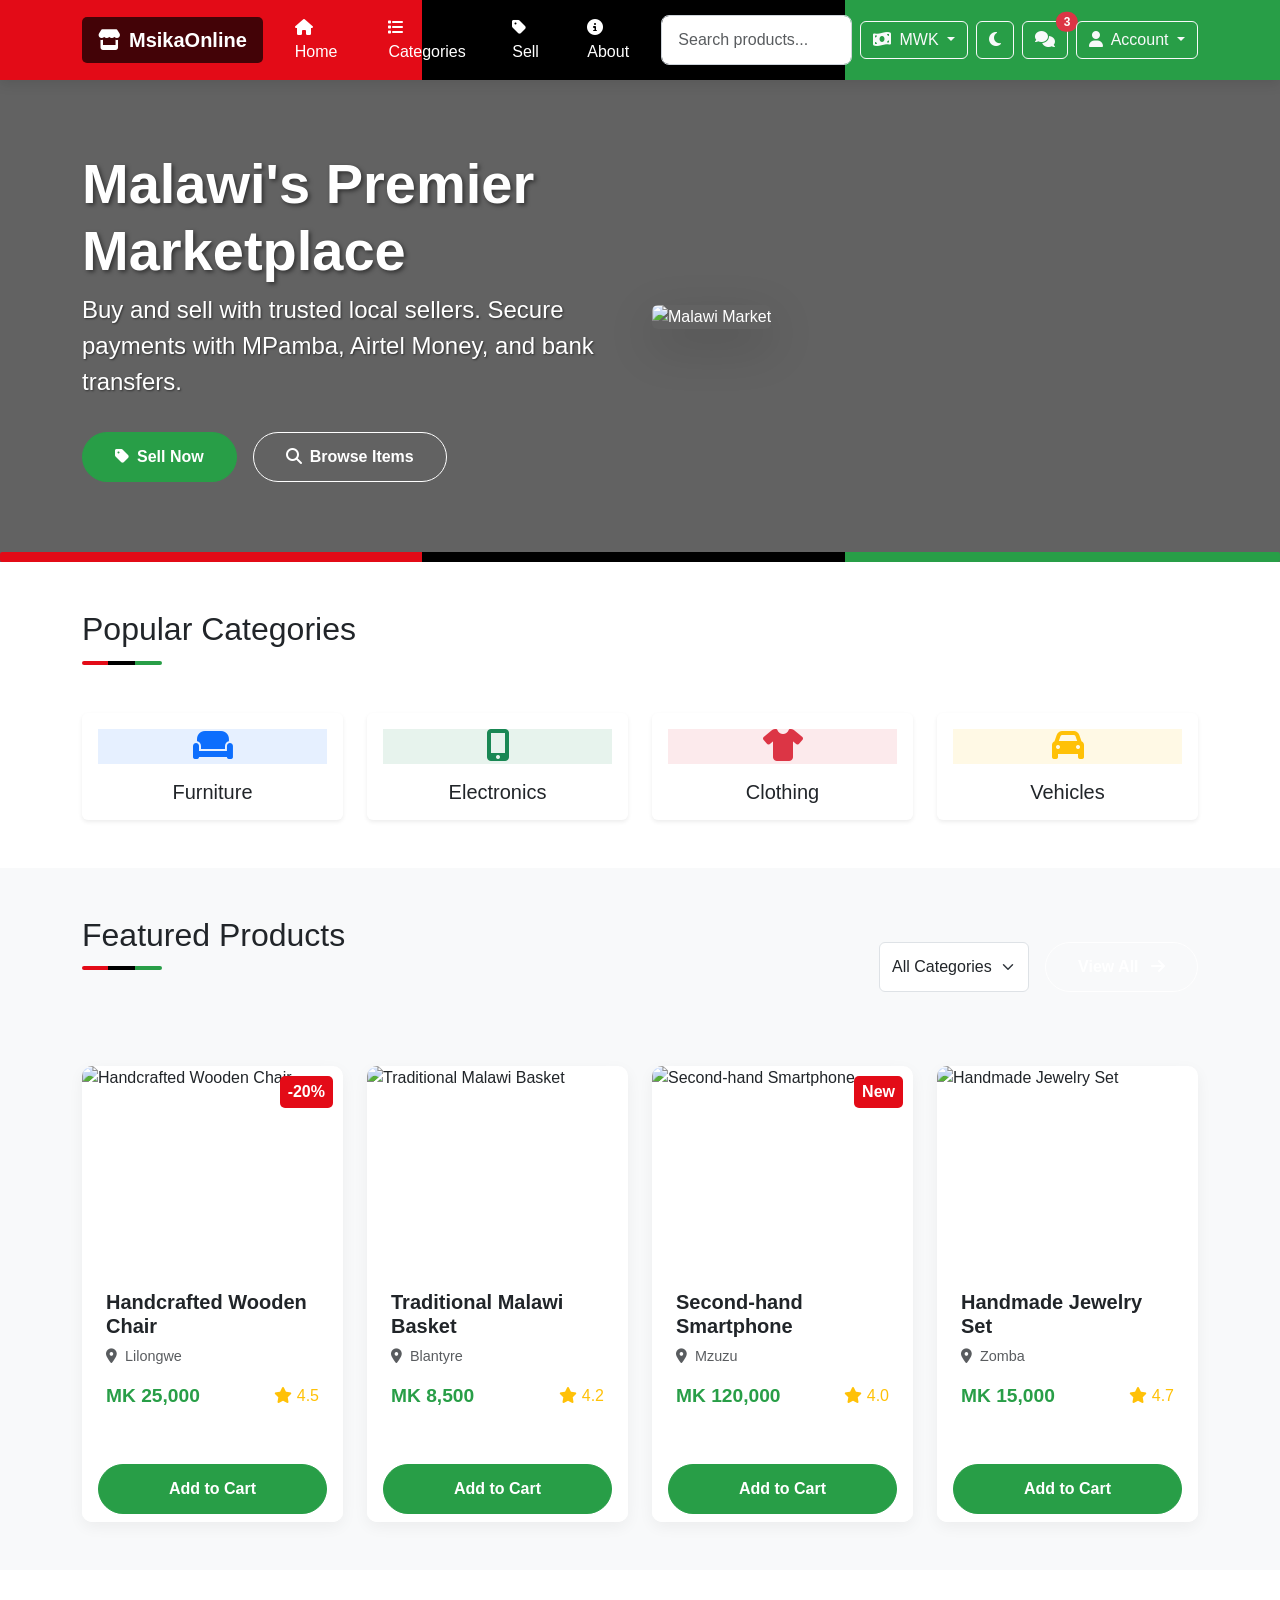
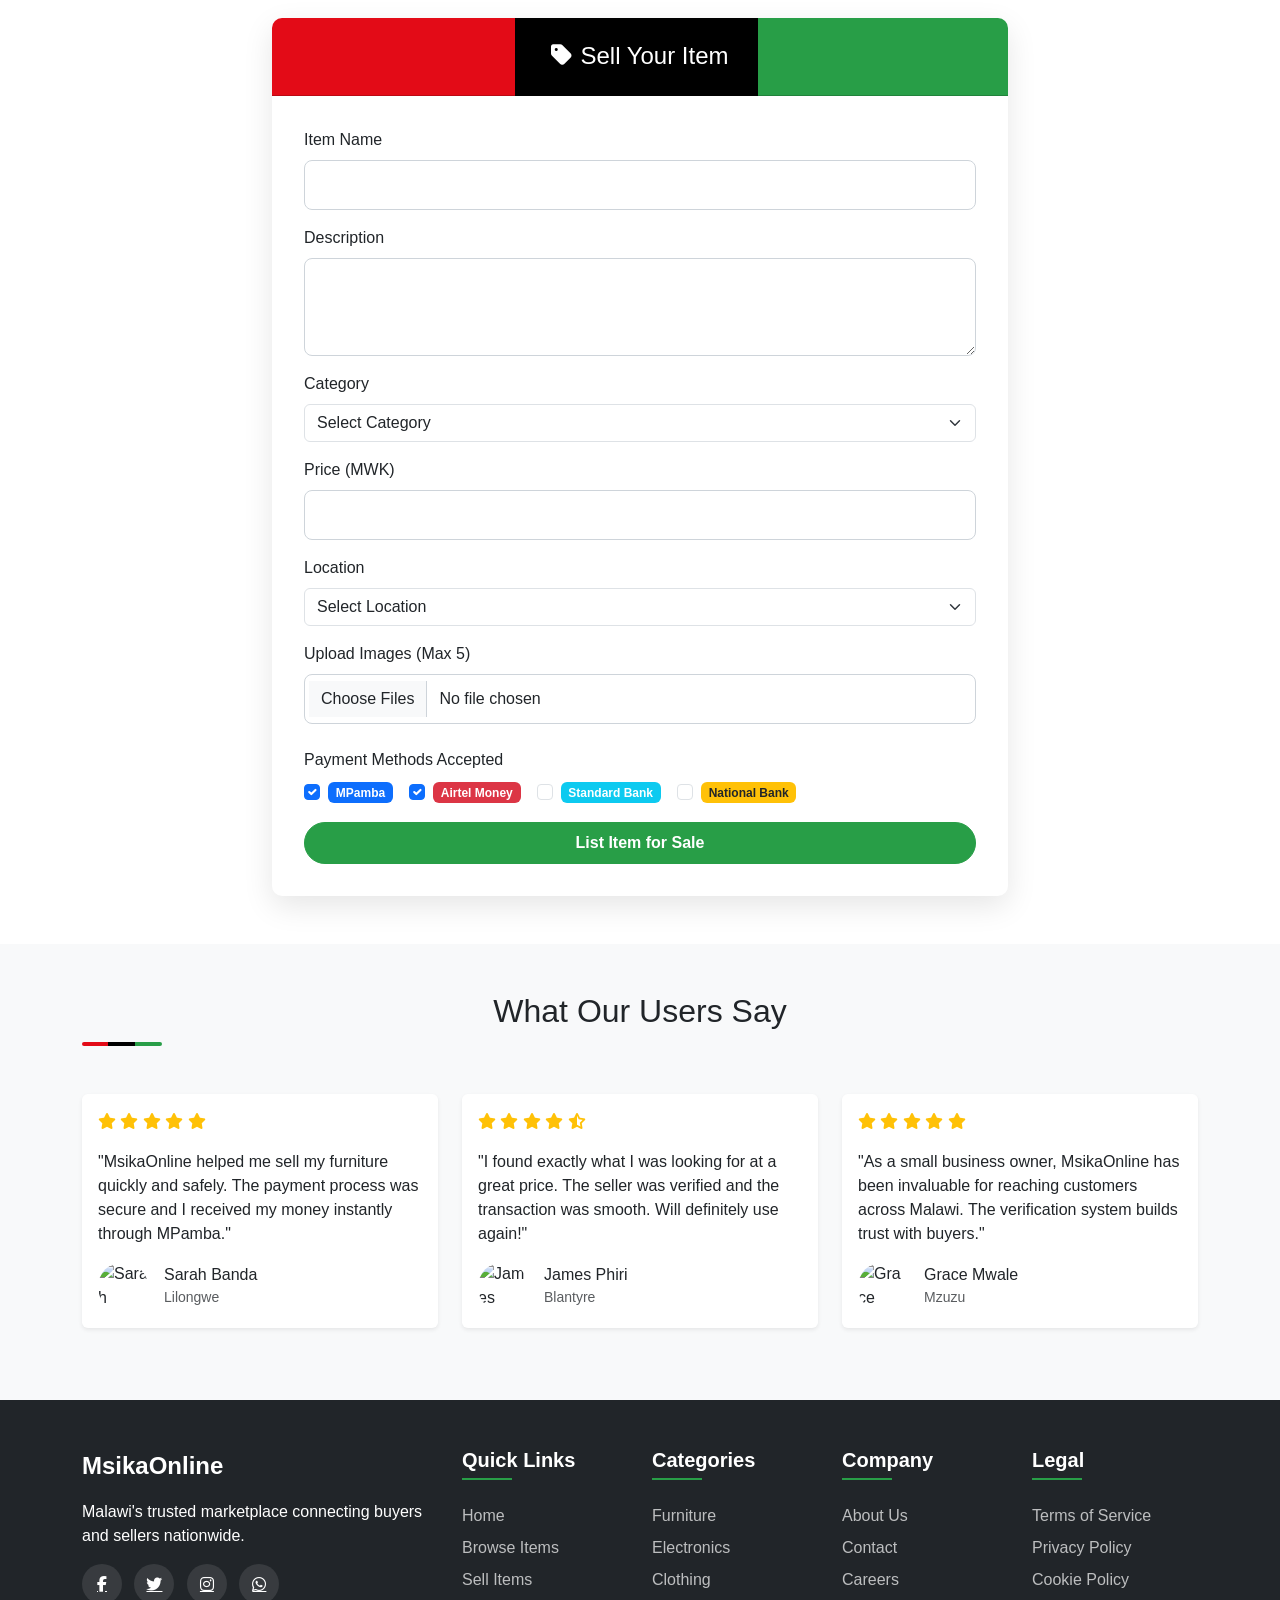
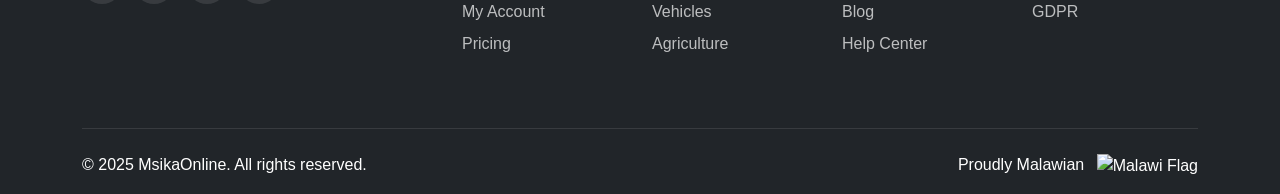
==== index.html @ e21d2b30 "Update index.html" ====
<!DOCTYPE html>
<html lang="en" id="html-root">
<head>
    <meta charset="UTF-8">
    <meta name="viewport" content="width=device-width, initial-scale=1.0">
    <meta name="description" content="MsikaOnline - Malawi's premier marketplace for buying and selling with secure local payment options.">
    <meta name="keywords" content="Malawi, marketplace, buy, sell, MPamba, Airtel Money">
    <meta name="author" content="Dumisani Tukula">
    <!-- Open Graph Tags -->
    <meta property="og:title" content="MsikaOnline - Malawi's Premier Marketplace">
    <meta property="og:description" content="Buy and sell with trusted local sellers in Malawi. Secure payments with MPamba, Airtel Money, and bank transfers.">
    <meta property="og:image" content="https://images.unsplash.com/photo-1607082348824-0a96f2a4b9da?ixlib=rb-1.2.1&auto=format&fit=crop&w=800&q=80">
    <meta property="og:url" content="https://msikaonline.mw">
    <meta property="og:type" content="website">
    <!-- Schema.org Markup -->
    <script type="application/ld+json">
    {
        "@context": "https://schema.org",
        "@type": "OnlineStore",
        "name": "MsikaOnline",
        "url": "https://msikaonline.mw",
        "description": "Malawi's premier online marketplace for buying and selling goods.",
        "address": {
            "@type": "PostalAddress",
            "addressCountry": "MW",
            "addressLocality": "Lilongwe",
            "postalCode": "1234"
        }
    }
    </script>
    <title>MsikaOnline - Malawi's Premier Marketplace</title>
    <link rel="stylesheet" href="https://cdn.jsdelivr.net/npm/bootstrap@5.3.0/dist/css/bootstrap.min.css">
    <link rel="stylesheet" href="https://cdnjs.cloudflare.com/ajax/libs/font-awesome/6.4.0/css/all.min.css">
    <link rel="stylesheet" href="https://cdnjs.cloudflare.com/ajax/libs/animate.css/4.1.1/animate.min.css">
    <link rel="preload" href="https://images.unsplash.com/photo-1566438480900-0609be27a4be?ixlib=rb-1.2.1&auto=format&fit=crop&w=1920&q=80" as="image">
    <style>
        :root {
            --primary-color: #289e47;
            --secondary-color: #000000;
            --accent-color: #e30b17;
            --light-color: #f8f9fa;
            --dark-color: #212529;
            --text-color: #212529;
            --bg-color: #f5f5f5;
        }

        @media (prefers-color-scheme: dark) {
            :root {
                --text-color: #f8f9fa;
                --bg-color: #343a40;
                --light-color: #495057;
                --dark-color: #212529;
            }
        }

        html.dark-mode {
            --text-color: #f8f9fa;
            --bg-color: #343a40;
            --light-color: #495057;
            --dark-color: #212529;
        }

        body {
            font-family: 'Segoe UI', Tahoma, Geneva, Verdana, sans-serif;
            padding-top: 70px;
            background-color: var(--bg-color);
            color: var(--text-color);
            transition: background-color 0.3s ease, color 0.3s ease;
        }

        .navbar {
            background: linear-gradient(to right, var(--accent-color) 33%, var(--secondary-color) 33%, var(--secondary-color) 66%, var(--primary-color) 66%);
            box-shadow: 0 4px 12px rgba(0, 0, 0, 0.1);
            padding: 0.5rem 0;
        }

        .navbar-brand {
            font-weight: 700;
            color: white !important;
            background-color: rgba(0, 0, 0, 0.7);
            padding: 0.5rem 1rem;
            border-radius: 5px;
        }

        .nav-link {
            color: white !important;
            font-weight: 500;
            margin: 0 0.5rem;
            transition: all 0.3s ease;
        }

        .nav-link:hover {
            transform: translateY(-2px);
            text-shadow: 0 2px 4px rgba(0, 0, 0, 0.2);
        }

        .hero-section {
            background: linear-gradient(rgba(0, 0, 0, 0.6), rgba(0, 0, 0, 0.6)), url('https://images.unsplash.com/photo-1566438480900-0609be27a4be?ixlib=rb-1.2.1&auto=format&fit=crop&w=1920&q=80');
            background-size: cover;
            background-position: center;
            color: white;
            padding: 5rem 0;
            position: relative;
        }

        .hero-section::after {
            content: "";
            position: absolute;
            bottom: 0;
            left: 0;
            width: 100%;
            height: 10px;
            background: linear-gradient(to right, var(--accent-color) 33%, var(--secondary-color) 33%, var(--secondary-color) 66%, var(--primary-color) 66%);
            border-radius: 2px;
        }

        .hero-title {
            font-size: 3.5rem;
            font-weight: 800;
            text-shadow: 2px 2px 4px rgba(0, 0, 0, 0.5);
        }

        .hero-subtitle {
            font-size: 1.5rem;
            margin-bottom: 2rem;
            text-shadow: 1px 1px 2px rgba(0, 0, 0, 0.5);
        }

        .btn-malawi {
            background-color: var(--primary-color);
            border-color: var(--primary-color);
            color: white;
            font-weight: 600;
            padding: 0.75rem 2rem;
            border-radius: 50px;
            transition: all 0.3s ease;
        }

        .btn-malawi:hover {
            background-color: #1e7e38;
            border-color: #1e7e38;
            transform: translateY(-3px);
            box-shadow: 0 10px 20px rgba(0, 0, 0, 0.1);
        }

        .btn-outline-malawi {
            border-color: white;
            color: white;
            font-weight: 600;
            padding: 0.75rem 2rem;
            border-radius: 50px;
            transition: all 0.3s ease;
        }

        .btn-outline-malawi:hover {
            background-color: white;
            color: var(--dark-color);
            transform: translateY(-3px);
            box-shadow: 0 10px 20px rgba(0, 0, 0, 0.1);
        }

        .section-title {
            position: relative;
            margin-bottom: 3rem;
            padding-bottom: 1rem;
        }

        .section-title::after {
            content: "";
            position: absolute;
            bottom: 0;
            left: 0;
            width: 80px;
            height: 4px;
            background: linear-gradient(to right, var(--accent-color) 33%, var(--secondary-color) 33%, var(--secondary-color) 66%, var(--primary-color) 66%);
            border-radius: 2px;
        }

        .product-card {
            border: none;
            border-radius: 10px;
            overflow: hidden;
            box-shadow: 0 5px 15px rgba(0, 0, 0, 0.05);
            transition: transform 0.3s ease, box-shadow 0.3s ease;
            will-change: transform, box-shadow;
            margin-bottom: 1.5rem;
        }

        .product-card:hover {
            transform: translateY(-10px);
            box-shadow: 0 15px 30px rgba(0, 0, 0, 0.1);
        }

        .product-card .card-img-top {
            height: 200px;
            object-fit: cover;
            transition: transform 0.5s ease;
        }

        .product-card:hover .card-img-top {
            transform: scale(1.05);
        }

        .product-card .card-body {
            padding: 1.5rem;
        }

        .product-card .card-title {
            font-weight: 600;
            margin-bottom: 0.5rem;
        }

        .product-card .location {
            color: #6c757d;
            font-size: 0.9rem;
        }

        .product-card .price {
            font-weight: 700;
            color: var(--primary-color);
            font-size: 1.2rem;
        }

        .product-card .rating {
            color: #ffc107;
        }

        .badge-discount {
            position: absolute;
            top: 10px;
            right: 10px;
            background-color: var(--accent-color);
            color: white;
            font-weight: 600;
            padding: 0.25rem 0.5rem;
            border-radius: 5px;
        }

        .auth-card {
            border: none;
            border-radius: 10px;
            box-shadow: 0 10px 30px rgba(0, 0, 0, 0.1);
            overflow: hidden;
        }

        .auth-card .card-header {
            background: linear-gradient(to right, var(--accent-color) 33%, var(--secondary-color) 33%, var(--secondary-color) 66%, var(--primary-color) 66%);
            color: white;
            padding: 1.5rem;
            text-align: center;
        }

        .auth-card .card-body {
            padding: 2rem;
        }

        .form-control {
            padding: 0.75rem 1rem;
            border-radius: 8px;
            border: 1px solid #ced4da;
            transition: all 0.3s ease;
        }

        .form-control:focus {
            border-color: var(--primary-color);
            box-shadow: 0 0 0 0.25rem rgba(40, 158, 71, 0.25);
        }

        .form-control.is-invalid {
            border-color: #dc3545;
        }

        .password-strength {
            height: 5px;
            background-color: #e9ecef;
            border-radius: 5px;
            margin-top: 0.5rem;
            overflow: hidden;
        }

        .password-strength-bar {
            height: 100%;
            width: 0%;
            transition: width 0.3s ease;
        }

        .verification-badge {
            display: inline-block;
            background-color: var(--primary-color);
            color: white;
            font-size: 0.8rem;
            padding: 0.25rem 0.5rem;
            border-radius: 50px;
            margin-left: 0.5rem;
        }

        .footer {
            background-color: var(--dark-color);
            color: white;
            padding: 3rem 0 1rem;
        }

        .footer-logo {
            font-weight: 700;
            font-size: 1.5rem;
            margin-bottom: 1rem;
        }

        .footer-links h5 {
            font-weight: 600;
            margin-bottom: 1.5rem;
            position: relative;
            padding-bottom: 0.5rem;
        }

        .footer-links h5::after {
            content: "";
            position: absolute;
            bottom: 0;
            left: 0;
            width: 50px;
            height: 2px;
            background-color: var(--primary-color);
        }

        .footer-links ul {
            list-style: none;
            padding-left: 0;
        }

        .footer-links li {
            margin-bottom: 0.5rem;
        }

        .footer-links a {
            color: rgba(255, 255, 255, 0.7);
            text-decoration: none;
            transition: all 0.3s ease;
        }

        .footer-links a:hover {
            color: white;
            padding-left: 5px;
        }

        .social-icons a {
            display: inline-flex;
            align-items: center;
            justify-content: center;
            width: 40px;
            height: 40px;
            background-color: rgba(255, 255, 255, 0.1);
            border-radius: 50%;
            color: white;
            margin-right: 0.5rem;
            transition: all 0.3s ease;
        }

        .social-icons a:hover {
            background-color: var(--primary-color);
            transform: translateY(-3px);
        }

        .copyright {
            border-top: 1px solid rgba(255, 255, 255, 0.1);
            padding-top: 1.5rem;
            margin-top: 2rem;
        }

        .policy-container {
            background-color: white;
            border-radius: 10px;
            box-shadow: 0 5px 15px rgba(0, 0, 0, 0.05);
            padding: 3rem;
            margin: 3rem auto;
        }

        .policy-header {
            border-bottom: 2px solid var(--primary-color);
            padding-bottom: 1rem;
            margin-bottom: 2rem;
        }

        .policy-section {
            margin-bottom: 2.5rem;
        }

        .policy-section h2 {
            color: var(--primary-color);
            margin-bottom: 1.5rem;
            position: relative;
            padding-bottom: 0.5rem;
        }

        .policy-section h2::after {
            content: "";
            position: absolute;
            bottom: 0;
            left: 0;
            width: 60px;
            height: 3px;
            background-color: var(--accent-color);
        }

        .policy-section h3 {
            color: var(--dark-color);
            margin: 1.5rem 0 1rem;
        }

        .policy-list {
            padding-left: 1.5rem;
        }

        .policy-list li {
            margin-bottom: 0.5rem;
        }

        .cookie-banner {
            position: fixed;
            bottom: 0;
            left: 0;
            right: 0;
            background-color: var(--dark-color);
            color: white;
            padding: 1.5rem;
            z-index: 1050;
            box-shadow: 0 -2px 10px rgba(0, 0, 0, 0.1);
            display: none;
        }

        .cookie-banner.show {
            display: block;
        }

        .animate-pop {
            animation: pop 0.3s ease-out;
        }

        @keyframes pop {
            from { transform: scale(0.95); opacity: 0; }
            to { transform: scale(1); opacity: 1; }
        }

        .animate-float {
            animation: float 3s ease-in-out infinite;
        }

        @keyframes float {
            0% { transform: translateY(0px); }
            50% { transform: translateY(-10px); }
            100% { transform: translateY(0px); }
        }

        @media (max-width: 768px) {
            .hero-title {
                font-size: 2rem;
            }
            .hero-subtitle {
                font-size: 1.2rem;
            }
            .section-title {
                font-size: 1.8rem;
            }
            .policy-container {
                padding: 1.5rem;
                margin: 1.5rem auto;
            }
            .navbar-nav {
                background-color: var(--dark-color);
                padding: 1rem;
            }
        }
    </style>
</head>
<body>
    <!-- Navigation -->
    <nav class="navbar navbar-expand-lg navbar-dark fixed-top" aria-label="Main navigation">
        <div class="container">
            <a class="navbar-brand" href="#" aria-label="MsikaOnline Home">
                <i class="fas fa-store me-2"></i>MsikaOnline
            </a>
            <button class="navbar-toggler" type="button" data-bs-toggle="collapse" data-bs-target="#navbarNav" aria-controls="navbarNav" aria-expanded="false" aria-label="Toggle navigation">
                <span class="navbar-toggler-icon"></span>
            </button>
            <div class="collapse navbar-collapse" id="navbarNav">
                <ul class="navbar-nav me-auto">
                    <li class="nav-item">
                        <a class="nav-link" href="#home" aria-current="page"><i class="fas fa-home me-1"></i> Home</a>
                    </li>
                    <li class="nav-item">
                        <a class="nav-link" href="#categories"><i class="fas fa-list me-1"></i> Categories</a>
                    </li>
                    <li class="nav-item">
                        <a class="nav-link" href="#sell"><i class="fas fa-tag me-1"></i> Sell</a>
                    </li>
                    <li class="nav-item">
                        <a class="nav-link" href="#about"><i class="fas fa-info-circle me-1"></i> About</a>
                    </li>
                </ul>
                <div class="d-flex align-items-center">
                    <input type="search" class="form-control me-2" id="productSearch" placeholder="Search products..." aria-label="Search products">
                    <div class="dropdown me-2">
                        <button class="btn btn-outline-light dropdown-toggle" type="button" id="currencyDropdown" data-bs-toggle="dropdown" aria-expanded="false">
                            <i class="fas fa-money-bill-wave me-1"></i> MWK
                        </button>
                        <ul class="dropdown-menu">
                            <li><a class="dropdown-item" href="#">MWK - Malawi Kwacha</a></li>
                            <li><a class="dropdown-item" href="#">USD - US Dollar</a></li>
                            <li><a class="dropdown-item" href="#">ZAR - South African Rand</a></li>
                        </ul>
                    </div>
                    <button class="btn btn-outline-light me-2" id="darkModeToggle" aria-label="Toggle dark mode">
                        <i class="fas fa-moon"></i>
                    </button>
                    <a href="#chat" class="btn btn-outline-light me-2 position-relative" aria-label="Messages">
                        <i class="fas fa-comments"></i>
                        <span class="position-absolute top-0 start-100 translate-middle badge rounded-pill bg-danger">3</span>
                    </a>
                    <div class="dropdown">
                        <button class="btn btn-outline-light dropdown-toggle" type="button" id="authDropdown" data-bs-toggle="dropdown" aria-expanded="false">
                            <i class="fas fa-user me-1"></i> Account
                        </button>
                        <ul class="dropdown-menu dropdown-menu-end">
                            <li><a class="dropdown-item" href="#" data-bs-toggle="modal" data-bs-target="#loginModal"><i class="fas fa-sign-in-alt me-2"></i>Login</a></li>
                            <li><a class="dropdown-item" href="#" data-bs-toggle="modal" data-bs-target="#registerModal"><i class="fas fa-user-plus me-2"></i>Register</a></li>
                            <li><hr class="dropdown-divider"></li>
                            <li><a class="dropdown-item" href="#"><i class="fas fa-question-circle me-2"></i>Help</a></li>
                        </ul>
                    </div>
                </div>
            </div>
        </div>
    </nav>

    <!-- Cookie Consent Banner -->
    <div class="cookie-banner" id="cookieBanner">
        <div class="container">
            <div class="row align-items-center">
                <div class="col-md-8">
                    <p>We use cookies to enhance your experience. By continuing, you agree to our <a href="#cookie-policy" class="text-white">Cookie Policy</a>.</p>
                </div>
                <div class="col-md-4 text-md-end">
                    <button class="btn btn-outline-light me-2" id="cookieDecline" aria-label="Decline cookies">Decline</button>
                    <button class="btn btn-malawi" id="cookieAccept" aria-label="Accept cookies">Accept</button>
                </div>
            </div>
        </div>
    </div>

    <!-- Main Content -->
    <main>
        <!-- Hero Section -->
        <header class="hero-section" id="home" role="banner">
            <div class="container">
                <div class="row align-items-center">
                    <div class="col-lg-6">
                        <h1 class="hero-title animate__animated animate__fadeInDown">Malawi's Premier Marketplace</h1>
                        <p class="hero-subtitle animate__animated animate__fadeIn animate__delay-1s">Buy and sell with trusted local sellers. Secure payments with MPamba, Airtel Money, and bank transfers.</p>
                        <div class="d-flex gap-3 animate__animated animate__fadeIn animate__delay-1-5s">
                            <a href="#sell" class="btn btn-malawi"><i class="fas fa-tag me-2"></i>Sell Now</a>
                            <a href="#browse" class="btn btn-outline-malawi"><i class="fas fa-search me-2"></i>Browse Items</a>
                        </div>
                    </div>
                    <div class="col-lg-6 d-none d-lg-block animate__animated animate__fadeIn animate__delay-2s">
                        <img src="https://images.unsplash.com/photo-1607082348824-0a96f2a4b9da?ixlib=rb-1.2.1&auto=format&fit=crop&w=800&q=80" alt="Malawi Market" class="img-fluid rounded shadow-lg animate-float" loading="lazy">
                    </div>
                </div>
            </div>
        </header>

        <!-- Categories Section -->
        <section class="py-5 bg-white" id="categories">
            <div class="container">
                <h2 class="section-title">Popular Categories</h2>
                <div class="row g-4">
                    <div class="col-md-3 col-6">
                        <a href="#" class="text-decoration-none" aria-label="Furniture category">
                            <div class="card category-card h-100 border-0 shadow-sm animate-pop">
                                <div class="card-body text-center">
                                    <div class="icon-circle bg-primary bg-opacity-10 text-primary mb-3 mx-auto">
                                        <i class="fas fa-couch fa-2x"></i>
                                    </div>
                                    <h5 class="mb-0">Furniture</h5>
                                </div>
                            </div>
                        </a>
                    </div>
                    <div class="col-md-3 col-6">
                        <a href="#" class="text-decoration-none" aria-label="Electronics category">
                            <div class="card category-card h-100 border-0 shadow-sm animate-pop">
                                <div class="card-body text-center">
                                    <div class="icon-circle bg-success bg-opacity-10 text-success mb-3 mx-auto">
                                        <i class="fas fa-mobile-alt fa-2x"></i>
                                    </div>
                                    <h5 class="mb-0">Electronics</h5>
                                </div>
                            </div>
                        </a>
                    </div>
                    <div class="col-md-3 col-6">
                        <a href="#" class="text-decoration-none" aria-label="Clothing category">
                            <div class="card category-card h-100 border-0 shadow-sm animate-pop">
                                <div class="card-body text-center">
                                    <div class="icon-circle bg-danger bg-opacity-10 text-danger mb-3 mx-auto">
                                        <i class="fas fa-tshirt fa-2x"></i>
                                    </div>
                                    <h5 class="mb-0">Clothing</h5>
                                </div>
                            </div>
                        </a>
                    </div>
                    <div class="col-md-3 col-6">
                        <a href="#" class="text-decoration-none" aria-label="Vehicles category">
                            <div class="card category-card h-100 border-0 shadow-sm animate-pop">
                                <div class="card-body text-center">
                                    <div class="icon-circle bg-warning bg-opacity-10 text-warning mb-3 mx-auto">
                                        <i class="fas fa-car fa-2x"></i>
                                    </div>
                                    <h5 class="mb-0">Vehicles</h5>
                                </div>
                            </div>
                        </a>
                    </div>
                </div>
            </div>
        </section>

        <!-- Featured Products -->
        <section class="py-5 bg-light" id="browse">
            <div class="container">
                <div class="d-flex justify-content-between align-items-center mb-5">
                    <h2 class="section-title">Featured Products</h2>
                    <div class="d-flex gap-3">
                        <select class="form-select w-auto" id="categoryFilter" aria-label="Filter by category">
                            <option value="">All Categories</option>
                            <option value="furniture">Furniture</option>
                            <option value="electronics">Electronics</option>
                            <option value="clothing">Clothing</option>
                            <option value="vehicles">Vehicles</option>
                        </select>
                        <a href="#" class="btn btn-outline-malawi">View All <i class="fas fa-arrow-right ms-2"></i></a>
                    </div>
                </div>
                <div class="row g-4" id="productList">
                    <div class="col-md-6 col-lg-3" data-category="furniture">
                        <div class="card product-card h-100">
                            <div class="badge-discount">-20%</div>
                            <img src="https://images.unsplash.com/photo-1555041469-a586c61ea9bc?ixlib=rb-1.2.1&auto=format&fit=crop&w=800&q=80" class="card-img-top" alt="Handcrafted Wooden Chair" loading="lazy">
                            <div class="card-body">
                                <h5 class="card-title">Handcrafted Wooden Chair</h5>
                                <p class="location text-muted"><i class="fas fa-map-marker-alt me-1"></i> Lilongwe</p>
                                <div class="d-flex justify-content-between align-items-center">
                                    <h6 class="price mb-0">MK 25,000</h6>
                                    <span class="rating"><i class="fas fa-star"></i> 4.5</span>
                                </div>
                            </div>
                            <div class="card-footer bg-white border-0">
                                <button class="btn btn-malawi w-100" aria-label="Add Handcrafted Wooden Chair to cart">Add to Cart</button>
                            </div>
                        </div>
                    </div>
                    <div class="col-md-6 col-lg-3" data-category="art">
                        <div class="card product-card h-100">
                            <img src="https://images.unsplash.com/photo-1517848568502-d03fa74e1964?ixlib=rb-1.2.1&auto=format&fit=crop&w=800&q=80" class="card-img-top" alt="Traditional Malawi Basket" loading="lazy">
                            <div class="card-body">
                                <h5 class="card-title">Traditional Malawi Basket</h5>
                                <p class="location text-muted"><i class="fas fa-map-marker-alt me-1"></i> Blantyre</p>
                                <div class="d-flex justify-content-between align-items-center">
                                    <h6 class="price mb-0">MK 8,500</h6>
                                    <span class="rating"><i class="fas fa-star"></i> 4.2</span>
                                </div>
                            </div>
                            <div class="card-footer bg-white border-0">
                                <button class="btn btn-malawi w-100" aria-label="Add Traditional Malawi Basket to cart">Add to Cart</button>
                            </div>
                        </div>
                    </div>
                    <div class="col-md-6 col-lg-3" data-category="electronics">
                        <div class="card product-card h-100">
                            <div class="badge-discount">New</div>
                            <img src="https://images.unsplash.com/photo-1546054454-aa26e2b734c7?ixlib=rb-1.2.1&auto=format&fit=crop&w=800&q=80" class="card-img-top" alt="Second-hand Smartphone" loading="lazy">
                            <div class="card-body">
                                <h5 class="card-title">Second-hand Smartphone</h5>
                                <p class="location text-muted"><i class="fas fa-map-marker-alt me-1"></i> Mzuzu</p>
                                <div class="d-flex justify-content-between align-items-center">
                                    <h6 class="price mb-0">MK 120,000</h6>
                                    <span class="rating"><i class="fas fa-star"></i> 4.0</span>
                                </div>
                            </div>
                            <div class="card-footer bg-white border-0">
                                <button class="btn btn-malawi w-100" aria-label="Add Second-hand Smartphone to cart">Add to Cart</button>
                            </div>
                        </div>
                    </div>
                    <div class="col-md-6 col-lg-3" data-category="jewelry">
                        <div class="card product-card h-100">
                            <img src="https://images.unsplash.com/photo-1605100804763-247f67b3557e?ixlib=rb-1.2.1&auto=format&fit=crop&w=800&q=80" class="card-img-top" alt="Handmade Jewelry Set" loading="lazy">
                            <div class="card-body">
                                <h5 class="card-title">Handmade Jewelry Set</h5>
                                <p class="location text-muted"><i class="fas fa-map-marker-alt me-1"></i> Zomba</p>
                                <div class="d-flex justify-content-between align-items-center">
                                    <h6 class="price mb-0">MK 15,000</h6>
                                    <span class="rating"><i class="fas fa-star"></i> 4.7</span>
                                </div>
                            </div>
                            <div class="card-footer bg-white border-0">
                                <button class="btn btn-malawi w-100" aria-label="Add Handmade Jewelry Set to cart">Add to Cart</button>
                            </div>
                        </div>
                    </div>
                </div>
            </div>
        </section>

        <!-- Sell Section -->
        <section class="py-5 bg-white" id="sell">
            <div class="container">
                <div class="row justify-content-center">
                    <div class="col-lg-8">
                        <div class="card auth-card">
                            <div class="card-header">
                                <h4 class="mb-0"><i class="fas fa-tag me-2"></i>Sell Your Item</h4>
                            </div>
                            <div class="card-body">
                                <form id="sellForm" enctype="multipart/form-data">
                                    <div class="mb-3">
                                        <label for="itemName" class="form-label">Item Name</label>
                                        <input type="text" class="form-control" id="itemName" required aria-describedby="itemNameError">
                                        <div id="itemNameError" class="invalid-feedback"></div>
                                    </div>
                                    <div class="mb-3">
                                        <label for="itemDescription" class="form-label">Description</label>
                                        <textarea class="form-control" id="itemDescription" rows="3" required aria-describedby="itemDescriptionError"></textarea>
                                        <div id="itemDescriptionError" class="invalid-feedback"></div>
                                    </div>
                                    <div class="mb-3">
                                        <label for="itemCategory" class="form-label">Category</label>
                                        <select class="form-select" id="itemCategory" required aria-describedby="itemCategoryError">
                                            <option value="">Select Category</option>
                                            <option value="furniture">Furniture</option>
                                            <option value="clothing">Clothing</option>
                                            <option value="electronics">Electronics</option>
                                            <option value="art">Art & Crafts</option>
                                            <option value="agriculture">Agriculture</option>
                                        </select>
                                        <div id="itemCategoryError" class="invalid-feedback"></div>
                                    </div>
                                    <div class="mb-3">
                                        <label for="itemPrice" class="form-label">Price (MWK)</label>
                                        <input type="number" class="form-control" id="itemPrice" required aria-describedby="itemPriceError">
                                        <div id="itemPriceError" class="invalid-feedback"></div>
                                    </div>
                                    <div class="mb-3">
                                        <label for="itemLocation" class="form-label">Location</label>
                                        <select class="form-select" id="itemLocation" required aria-describedby="itemLocationError">
                                            <option value="">Select Location</option>
                                            <option value="lilongwe">Lilongwe</option>
                                            <option value="blantyre">Blantyre</option>
                                            <option value="mzuzu">Mzuzu</option>
                                            <option value="zomba">Zomba</option>
                                            <option value="other">Other</option>
                                        </select>
                                        <div id="itemLocationError" class="invalid-feedback"></div>
                                    </div>
                                    <div class="mb-3">
                                        <label for="itemImages" class="form-label">Upload Images (Max 5)</label>
                                        <input type="file" class="form-control" id="itemImages" multiple accept="image/*" required aria-describedby="itemImagesError">
                                        <div id="itemImagesError" class="invalid-feedback"></div>
                                        <div class="image-preview mt-2 d-flex flex-wrap gap-2" id="imagePreview"></div>
                                    </div>
                                    <div class="mb-3">
                                        <label class="form-label">Payment Methods Accepted</label>
                                        <div class="d-flex flex-wrap gap-3">
                                            <div class="form-check">
                                                <input class="form-check-input" type="checkbox" id="mpamba" checked>
                                                <label class="form-check-label" for="mpamba">
                                                    <span class="badge bg-primary">MPamba</span>
                                                </label>
                                            </div>
                                            <div class="form-check">
                                                <input class="form-check-input" type="checkbox" id="airtel-money" checked>
                                                <label class="form-check-label" for="airtel-money">
                                                    <span class="badge bg-danger">Airtel Money</span>
                                                </label>
                                            </div>
                                            <div class="form-check">
                                                <input class="form-check-input" type="checkbox" id="standard-bank">
                                                <label class="form-check-label" for="standard-bank">
                                                    <span class="badge bg-info">Standard Bank</span>
                                                </label>
                                            </div>
                                            <div class="form-check">
                                                <input class="form-check-input" type="checkbox" id="national-bank">
                                                <label class="form-check-label" for="national-bank">
                                                    <span class="badge bg-warning text-dark">National Bank</span>
                                                </label>
                                            </div>
                                        </div>
                                    </div>
                                    <button type="submit" class="btn btn-malawi w-100 py-2">List Item for Sale</button>
                                </form>
                            </div>
                        </div>
                    </div>
                </div>
            </div>
        </section>

        <!-- Testimonials Section -->
        <section class="py-5 bg-light">
            <div class="container">
                <h2 class="section-title text-center mb-5">What Our Users Say</h2>
                <div class="row">
                    <div class="col-md-4 mb-4">
                        <div class="card h-100 border-0 shadow-sm">
                            <div class="card-body">
                                <div class="mb-3 text-warning">
                                    <i class="fas fa-star"></i>
                                    <i class="fas fa-star"></i>
                                    <i class="fas fa-star"></i>
                                    <i class="fas fa-star"></i>
                                    <i class="fas fa-star"></i>
                                </div>
                                <p class="card-text">"MsikaOnline helped me sell my furniture quickly and safely. The payment process was secure and I received my money instantly through MPamba."</p>
                                <div class="d-flex align-items-center mt-3">
                                    <img src="https://randomuser.me/api/portraits/women/32.jpg" class="rounded-circle me-3" width="50" height="50" alt="Sarah Banda" loading="lazy">
                                    <div>
                                        <h6 class="mb-0">Sarah Banda</h6>
                                        <small class="text-muted">Lilongwe</small>
                                    </div>
                                </div>
                            </div>
                        </div>
                    </div>
                    <div class="col-md-4 mb-4">
                        <div class="card h-100 border-0 shadow-sm">
                            <div class="card-body">
                                <div class="mb-3 text-warning">
                                    <i class="fas fa-star"></i>
                                    <i class="fas fa-star"></i>
                                    <i class="fas fa-star"></i>
                                    <i class="fas fa-star"></i>
                                    <i class="fas fa-star-half-alt"></i>
                                </div>
                                <p class="card-text">"I found exactly what I was looking for at a great price. The seller was verified and the transaction was smooth. Will definitely use again!"</p>
                                <div class="d-flex align-items-center mt-3">
                                    <img src="https://randomuser.me/api/portraits/men/45.jpg" class="rounded-circle me-3" width="50" height="50" alt="James Phiri" loading="lazy">
                                    <div>
                                        <h6 class="mb-0">James Phiri</h6>
                                        <small class="text-muted">Blantyre</small>
                                    </div>
                                </div>
                            </div>
                        </div>
                    </div>
                    <div class="col-md-4 mb-4">
                        <div class="card h-100 border-0 shadow-sm">
                            <div class="card-body">
                                <div class="mb-3 text-warning">
                                    <i class="fas fa-star"></i>
                                    <i class="fas fa-star"></i>
                                    <i class="fas fa-star"></i>
                                    <i class="fas fa-star"></i>
                                    <i class="fas fa-star"></i>
                                </div>
                                <p class="card-text">"As a small business owner, MsikaOnline has been invaluable for reaching customers across Malawi. The verification system builds trust with buyers."</p>
                                <div class="d-flex align-items-center mt-3">
                                    <img src="https://randomuser.me/api/portraits/women/68.jpg" class="rounded-circle me-3" width="50" height="50" alt="Grace Mwale" loading="lazy">
                                    <div>
                                        <h6 class="mb-0">Grace Mwale</h6>
                                        <small class="text-muted">Mzuzu</small>
                                    </div>
                                </div>
                            </div>
                        </div>
                    </div>
                </div>
            </div>
        </section>

        <!-- Login Modal -->
        <div class="modal fade" id="loginModal" tabindex="-1" aria-labelledby="loginModalLabel" aria-hidden="true">
            <div class="modal-dialog modal-dialog-centered">
                <div class="modal-content">
                    <div class="modal-header bg-success text-white">
                        <h5 class="modal-title" id="loginModalLabel"><i class="fas fa-sign-in-alt me-2"></i>Login</h5>
                        <button type="button" class="btn-close btn-close-white" data-bs-dismiss="modal" aria-label="Close"></button>
                    </div>
                    <div class="modal-body">
                        <form id="loginForm">
                            <div class="mb-3">
                                <label for="loginEmail" class="form-label">Email or Phone</label>
                                <input type="text" class="form-control" id="loginEmail" required aria-describedby="loginEmailError">
                                <div id="loginEmailError" class="invalid-feedback"></div>
                            </div>
                            <div class="mb-3">
                                <label for="loginPassword" class="form-label">Password</label>
                                <input type="password" class="form-control" id="loginPassword" required aria-describedby="loginPasswordError">
                                <div id="loginPasswordError" class="invalid-feedback"></div>
                                <div class="form-text text-end">
                                    <a href="#" class="text-decoration-none">Forgot password?</a>
                                </div>
                            </div>
                            <div class="mb-3 form-check">
                                <input type="checkbox" class="form-check-input" id="rememberMe">
                                <label class="form-check-label" for="rememberMe">Remember me</label>
                            </div>
                            <button type="submit" class="btn btn-malawi w-100">Login</button>
                            <div class="text-center mt-3">
                                <p class="mb-0">Don't have an account? <a href="#" class="text-decoration-none" data-bs-toggle="modal" data-bs-target="#registerModal" data-bs-dismiss="modal">Register</a></p>
                            </div>
                        </form>
                    </div>
                </div>
            </div>
        </div>

        <!-- Register Modal -->
        <div class="modal fade" id="registerModal" tabindex="-1" aria-labelledby="registerModalLabel" aria-hidden="true">
            <div class="modal-dialog modal-dialog-centered">
                <div class="modal-content">
                    <div class="modal-header bg-success text-white">
                        <h5 class="modal-title" id="registerModalLabel"><i class="fas fa-user-plus me-2"></i>Register</h5>
                        <button type="button" class="btn-close btn-close-white" data-bs-dismiss="modal" aria-label="Close"></button>
                    </div>
                    <div class="modal-body">
                        <form id="registerForm">
                            <div class="mb-3">
                                <label for="registerName" class="form-label">Full Name</label>
                                <input type="text" class="form-control" id="registerName" required aria-describedby="registerNameError">
                                <div id="registerNameError" class="invalid-feedback"></div>
                            </div>
                            <div class="mb-3">
                                <label for="registerEmail" class="form-label">Email</label>
                                <input type="email" class="form-control" id="registerEmail" required aria-describedby="registerEmailError">
                                <div id="registerEmailError" class="invalid-feedback"></div>
                            </div>
                            <div class="mb-3">
                                <label for="registerPhone" class="form-label">Phone Number</label>
                                <input type="tel" class="form-control" id="registerPhone" required aria-describedby="registerPhoneError">
                                <div id="registerPhoneError" class="invalid-feedback"></div>
                            </div>
                            <div class="mb-3">
                                <label for="registerPassword" class="form-label">Password</label>
                                <input type="password" class="form-control" id="registerPassword" required aria-describedby="registerPasswordError">
                                <div class="password-strength mt-2">
                                    <div class="password-strength-bar" id="passwordStrengthBar"></div>
                                </div>
                                <div id="registerPasswordError" class="invalid-feedback"></div>
                                <div class="form-text">Password must be at least 8 characters</div>
                            </div>
                            <div class="mb-3">
                                <label for="registerConfirmPassword" class="form-label">Confirm Password</label>
                                <input type="password" class="form-control" id="registerConfirmPassword" required aria-describedby="registerConfirmPasswordError">
                                <div id="registerConfirmPasswordError" class="invalid-feedback"></div>
                            </div>
                            <div class="mb-3 form-check">
                                <input type="checkbox" class="form-check-input" id="agreeTerms" required>
                                <label class="form-check-label" for="agreeTerms">I agree to the <a href="#terms-of-service" class="text-decoration-none">Terms of Service</a> and <a href="#privacy-policy" class="text-decoration-none">Privacy Policy</a></label>
                            </div>
                            <button type="submit" class="btn btn-malawi w-100">Register</button>
                            <div class="text-center mt-3">
                                <p class="mb-0">Already have an account? <a href="#" class="text-decoration-none" data-bs-toggle="modal" data-bs-target="#loginModal" data-bs-dismiss="modal">Login</a></p>
                            </div>
                        </form>
                    </div>
                </div>
            </div>
        </div>

        <!-- Verification Modal -->
        <div class="modal fade" id="verificationModal" tabindex="-1" aria-labelledby="verificationModalLabel" aria-hidden="true">
            <div class="modal-dialog modal-dialog-centered">
                <div class="modal-content">
                    <div class="modal-header bg-success text-white">
                        <h5 class="modal-title" id="verificationModalLabel"><i class="fas fa-shield-alt me-2"></i>Account Verification</h5>
                        <button type="button" class="btn-close btn-close-white" data-bs-dismiss="modal" aria-label="Close"></button>
                    </div>
                    <div class="modal-body">
                        <div class="text-center mb-4">
                            <i class="fas fa-envelope fa-4x text-success mb-3"></i>
                            <h4>Verify Your Email</h4>
                            <p>We've sent a verification code to <strong id="userEmail">user@example.com</strong></p>
                        </div>
                        <form id="verificationForm">
                            <div class="mb-3">
                                <label for="verificationCode" class="form-label">Verification Code</label>
                                <input type="text" class="form-control text-center" id="verificationCode" maxlength="6" required aria-describedby="verificationCodeError">
                                <div id="verificationCodeError" class="invalid-feedback"></div>
                                <div class="form-text text-end">
                                    <a href="#" class="text-decoration-none">Resend code</a>
                                </div>
                            </div>
                            <button type="submit" class="btn btn-malawi w-100">Verify Account</button>
                        </form>
                    </div>
                </div>
            </div>
        </div>

        <!-- Terms of Service Section -->
        <section id="terms-of-service" class="py-5 bg-light" style="display: none;">
            <div class="container policy-container">
                <div class="policy-header">
                    <h1>Terms of Service</h1>
                    <p class="text-muted">Last updated: April 19, 2025</p>
                </div>
                <div class="policy-section">
                    <h2>1. Introduction</h2>
                    <p>Welcome to MsikaOnline ("we," "our," or "us"). These Terms of Service ("Terms") govern your use of our website and services. By accessing or using MsikaOnline, you agree to comply with these Terms. If you disagree with any part, you may not access the service.</p>
                </div>
                <div class="policy-section">
                    <h2>2. User Accounts</h2>
                    <p>To use certain features, you must register for an account. You agree to:</p>
                    <ul class="policy-list">
                        <li>Provide accurate and complete information</li>
                        <li>Maintain the security of your password</li>
                        <li>Be responsible for all activities under your account</li>
                        <li>Not create accounts for others without permission</li>
                    </ul>
                </div>
                <div class="policy-section">
                    <h2>3. Buying and Selling</h2>
                    <h3>3.1 Seller Responsibilities</h3>
                    <p>Sellers must:</p>
                    <ul class="policy-list">
                        <li>Provide accurate descriptions of items</li>
                        <li>Honor the price listed</li>
                        <li>Ship items promptly after payment</li>
                        <li>Comply with all applicable laws</li>
                    </ul>
                    <h3>3.2 Buyer Responsibilities</h3>
                    <p>Buyers must:</p>
                    <ul class="policy-list">
                        <li>Pay for items promptly</li>
                        <li>Inspect items upon receipt</li>
                        <li>Report any issues within 7 days</li>
                    </ul>
                </div>
                <div class="text-center mt-5">
                    <a href="#" class="btn btn-malawi" id="backToHome">Back to Home</a>
                </div>
            </div>
        </section>

        <!-- Privacy Policy Section -->
        <section id="privacy-policy" class="py-5 bg-light" style="display: none;">
            <div class="container policy-container">
                <div class="policy-header">
                    <h1>Privacy Policy</h1>
                    <p class="text-muted">Last updated: April 19, 2025</p>
                </div>
                <div class="policy-section">
                    <h2>1. Information We Collect</h2>
                    <p>We collect information to provide and improve our services:</p>
                    <ul class="policy-list">
                        <li><strong>Personal Information:</strong> Name, email, phone number, address when you register or transact</li>
                        <li><strong>Transaction Data:</strong> Details of purchases and sales</li>
                        <li><strong>Usage Data:</strong> How you interact with our website</li>
                        <li><strong>Device Information:</strong> IP address, browser type, operating system</li>
                    </ul>
                </div>
                <div class="text-center mt-5">
                    <a href="#" class="btn btn-malawi" id="backToHomePrivacy">Back to Home</a>
                </div>
            </div>
        </section>

        <!-- Cookie Policy Section -->
        <section id="cookie-policy" class="py-5 bg-light" style="display: none;">
            <div class="container policy-container">
                <div class="policy-header">
                    <h1>Cookie Policy</h1>
                    <p class="text-muted">Last updated: April 19, 2025</p>
                </div>
                <div class="policy-section">
                    <h2>1. What Are Cookies</h2>
                    <p>Cookies are small text files stored on your device when you visit websites. They help websites remember information about your visit.</p>
                </div>
                <div class="text-center mt-5">
                    <a href="#" class="btn btn-malawi" id="backToHomeCookie">Back to Home</a>
                </div>
            </div>
        </section>

        <!-- GDPR Compliance Section -->
        <section id="gdpr-compliance" class="py-5 bg-light" style="display: none;">
            <div class="container policy-container">
                <div class="policy-header">
                    <h1>GDPR Compliance Statement</h1>
                    <p class="text-muted">Last updated: April 19, 2025</p>
                </div>
                <div class="policy-section">
                    <h2>1. Our Commitment</h2>
                    <p>MsikaOnline is committed to complying with the General Data Protection Regulation (GDPR) for our users in the European Union.</p>
                </div>
                <div class="text-center mt-5">
                    <a href="#" class="btn btn-malawi" id="backToHomeGDPR">Back to Home</a>
                </div>
            </div>
        </section>
    </main>

    <!-- Footer -->
    <footer class="footer">
        <div class="container">
            <div class="row">
                <div class="col-lg-4 mb-4">
                    <div class="footer-logo">MsikaOnline</div>
                    <p>Malawi's trusted marketplace connecting buyers and sellers nationwide.</p>
                    <div class="social-icons">
                        <a href="#" aria-label="Facebook"><i class="fab fa-facebook-f"></i></a>
                        <a href="#" aria-label="Twitter"><i class="fab fa-twitter"></i></a>
                        <a href="#" aria-label="Instagram"><i class="fab fa-instagram"></i></a>
                        <a href="#" aria-label="WhatsApp"><i class="fab fa-whatsapp"></i></a>
                    </div>
                </div>
                <div class="col-lg-2 col-md-4 mb-4">
                    <div class="footer-links">
                        <h5>Quick Links</h5>
                        <ul>
                            <li><a href="#home">Home</a></li>
                            <li><a href="#browse">Browse Items</a></li>
                            <li><a href="#sell">Sell Items</a></li>
                            <li><a href="#" data-bs-toggle="modal" data-bs-target="#loginModal">My Account</a></li>
                            <li><a href="#">Pricing</a></li>
                        </ul>
                    </div>
                </div>
                <div class="col-lg-2 col-md-4 mb-4">
                    <div class="footer-links">
                        <h5>Categories</h5>
                        <ul>
                            <li><a href="#">Furniture</a></li>
                            <li><a href="#">Electronics</a></li>
                            <li><a href="#">Clothing</a></li>
                            <li><a href="#">Vehicles</a></li>
                            <li><a href="#">Agriculture</a></li>
                        </ul>
                    </div>
                </div>
                <div class="col-lg-2 col-md-4 mb-4">
                    <div class="footer-links">
                        <h5>Company</h5>
                        <ul>
                            <li><a href="#about">About Us</a></li>
                            <li><a href="#">Contact</a></li>
                            <li><a href="#">Careers</a></li>
                            <li><a href="#">Blog</a></li>
                            <li><a href="#">Help Center</a></li>
                        </ul>
                    </div>
                </div>
                <div class="col-lg-2 mb-4">
                    <div class="footer-links">
                        <h5>Legal</h5>
                        <ul>
                            <li><a href="#terms-of-service" class="policy-link">Terms of Service</a></li>
                            <li><a href="#privacy-policy" class="policy-link">Privacy Policy</a></li>
                            <li><a href="#cookie-policy" class="policy-link">Cookie Policy</a></li>
                            <li><a href="#gdpr-compliance" class="policy-link">GDPR</a></li>
                        </ul>
                    </div>
                </div>
            </div>
            <div class="copyright">
                <div class="row">
                    <div class="col-md-6 text-center text-md-start">
                        <p class="mb-0">&copy; 2025 MsikaOnline. All rights reserved.</p>
                    </div>
                    <div class="col-md-6 text-center text-md-end">
                        <p class="mb-0">
                            <span class="me-2">Proudly Malawian</span>
                            <img src="https://flagcdn.com/w20/mw.png" alt="Malawi Flag" style="height: 15px;" loading="lazy">
                        </p>
                    </div>
                </div>
            </div>
        </div>
    </footer>

    <!-- Toast Notification Container -->
    <div class="toast-container position-fixed bottom-0 end-0 p-3">
        <div id="toastNotification" class="toast" role="alert" aria-live="assertive" aria-atomic="true">
            <div class="toast-header">
                <strong class="me-auto">MsikaOnline</strong>
                <button type="button" class="btn-close" data-bs-dismiss="toast" aria-label="Close"></button>
            </div>
            <div class="toast-body"></div>
        </div>
    </div>

    <script src="https://cdn.jsdelivr.net/npm/bootstrap@5.3.0/dist/js/bootstrap.bundle.min.js"></script>
    <script>
        // PWA Manifest
        const manifest = {
            "name": "MsikaOnline",
            "short_name": "MsikaOnline",
            "description": "Malawi's premier online marketplace",
            "start_url": "/",
            "display": "standalone",
            "background_color": "#f5f5f5",
            "theme_color": "#289e47",
            "icons": [
                {
                    "src": "https://via.placeholder.com/192",
                    "sizes": "192x192",
                    "type": "image/png"
                },
                {
                    "src": "https://via.placeholder.com/512",
                    "sizes": "512x512",
                    "type": "image/png"
                }
            ]
        };
        const stringManifest = JSON.stringify(manifest);
        const blob = new Blob([stringManifest], { type: 'application/json' });
        const manifestURL = URL.createObjectURL(blob);
        document.head.insertAdjacentHTML('beforeend', `<link rel="manifest" href="${manifestURL}">`);

        // Service Worker
        const swCode = `
            self.addEventListener('install', (event) => {
                event.waitUntil(
                    caches.open('msikaonline-v1').then((cache) => {
                        return cache.addAll([
                            '/',
                            'https://cdn.jsdelivr.net/npm/bootstrap@5.3.0/dist/css/bootstrap.min.css',
                            'https://cdnjs.cloudflare.com/ajax/libs/font-awesome/6.4.0/css/all.min.css',
                            'https://cdnjs.cloudflare.com/ajax/libs/animate.css/4.1.1/animate.min.css',
                            'https://images.unsplash.com/photo-1566438480900-0609be27a4be?ixlib=rb-1.2.1&auto=format&fit=crop&w=1920&q=80'
                        ]);
                    })
                );
            });
            self.addEventListener('fetch', (event) => {
                event.respondWith(
                    caches.match(event.request).then((response) => {
                        return response || fetch(event.request);
                    })
                );
            });
        `;
        const swBlob = new Blob([swCode], { type: 'application/javascript' });
        const swURL = URL.createObjectURL(swBlob);
        if ('serviceWorker' in navigator) {
            window.addEventListener('load', () => {
                navigator.serviceWorker.register(swURL);
            });
        }

        // Utility Functions
        const showToast = (message, type = 'success') => {
            const toast = document.getElementById('toastNotification');
            const toastBody = toast.querySelector('.toast-body');
            toastBody.textContent = message;
            toast.classList.add(`bg-${type}`);
            const bsToast = new bootstrap.Toast(toast);
            bsToast.show();
        };

        const sanitizeInput = (input) => {
            const div = document.createElement('div');
            div.textContent = input;
            return div.innerHTML;
        };

        const validateForm = (formId, fields) => {
            const form = document.getElementById(formId);
            if (!form) return false;

            let isValid = true;
            fields.forEach(field => {
                const input = form.querySelector(`#${field.id}`);
                if (!input.value.trim()) {
                    isValid = false;
                    input.classList.add('is-invalid');
                    document.getElementById(`${field.id}Error`).textContent = `${field.label} is required`;
                } else {
                    input.classList.remove('is-invalid');
                    document.getElementById(`${field.id}Error`).textContent = '';
                }
            });
            return isValid;
        };

        // Image Preview
        const handleImageUpload = () => {
            const imageUpload = document.getElementById('itemImages');
            const imagePreview = document.getElementById('imagePreview');
            if (!imageUpload || !imagePreview) return;

            imageUpload.addEventListener('change', () => {
                imagePreview.innerHTML = '';
                if (imageUpload.files.length > 5) {
                    showToast('Maximum 5 images allowed', 'danger');
                    imageUpload.value = '';
                    return;
                }

                Array.from(imageUpload.files).forEach(file => {
                    if (file.type.match('image.*')) {
                        const reader = new FileReader();
                        reader.onload = (e) => {
                            const img = document.createElement('img');
                            img.src = e.target.result;
                            img.classList.add('img-thumbnail');
                            img.style.width = '80px';
                            img.style.height = '80px';
                            img.alt = 'Uploaded product image';
                            imagePreview.appendChild(img);
                        };
                        reader.readAsDataURL(file);
                    }
                });
            });
        };

        // Password Strength
        const handlePasswordStrength = () => {
            const passwordInput = document.getElementById('registerPassword');
            const strengthBar = document.getElementById('passwordStrengthBar');
            if (!passwordInput || !strengthBar) return;

            passwordInput.addEventListener('input', function () {
                const password = this.value;
                let strength = 0;

                if (password.length >= 8) strength += 25;
                if (password.length >= 12) strength += 25;
                if (/[A-Z]/.test(password)) strength += 15;
                if (/[0-9]/.test(password)) strength += 15;
                if (/[^A-Za-z0-9]/.test(password)) strength += 20;

                strengthBar.style.width = strength + '%';
                strengthBar.style.backgroundColor = strength < 50 ? '#dc3545' : strength < 75 ? '#fd7e14' : '#28a745';
            });
        };

        // Dark Mode Toggle
        const toggleDarkMode = () => {
            const html = document.getElementById('html-root');
            const toggleButton = document.getElementById('darkModeToggle');
            html.classList.toggle('dark-mode');
            const isDark = html.classList.contains('dark-mode');
            toggleButton.innerHTML = `<i class="fas fa-${isDark ? 'sun' : 'moon'}"></i>`;
            localStorage.setItem('darkMode', isDark ? 'enabled' : 'disabled');
        };

        // Product Search and Filter
        const handleProductSearch = () => {
            const searchInput = document.getElementById('productSearch');
            const categoryFilter = document.getElementById('categoryFilter');
            const productList = document.getElementById('productList');
            if (!searchInput || !categoryFilter || !productList) return;

            const filterProducts = () => {
                const searchTerm = sanitizeInput(searchInput.value.toLowerCase());
                const category = categoryFilter.value;
                const products = productList.querySelectorAll('.col-md-6');

                products.forEach(product => {
                    const title = product.querySelector('.card-title').textContent.toLowerCase();
                    const productCategory = product.dataset.category;
                    const matchesSearch = !searchTerm || title.includes(searchTerm);
                    const matchesCategory = !category || productCategory === category;
                    product.style.display = matchesSearch && matchesCategory ? '' : 'none';
                });
            };

            searchInput.addEventListener('input', filterProducts);
            categoryFilter.addEventListener('change', filterProducts);
        };

        // Cookie Consent
        const handleCookieConsent = () => {
            const cookieBanner = document.getElementById('cookieBanner');
            const cookieAccept = document.getElementById('cookieAccept');
            const cookieDecline = document.getElementById('cookieDecline');

            if (!localStorage.getItem('cookieConsent')) {
                cookieBanner.classList.add('show');
            }

            cookieAccept.addEventListener('click', () => {
                localStorage.setItem('cookieConsent', 'accepted');
                cookieBanner.classList.remove('show');
                showToast('Cookies accepted');
            });

            cookieDecline.addEventListener('click', () => {
                localStorage.setItem('cookieConsent', 'declined');
                cookieBanner.classList.remove('show');
                showToast('Cookies declined');
            });
        };

        // Form Handlers
        const handleForms = () => {
            const loginForm = document.getElementById('loginForm');
            if (loginForm) {
                loginForm.addEventListener('submit', (e) => {
                    e.preventDefault();
                    if (validateForm('loginForm', [
                        { id: 'loginEmail', label: 'Email or Phone' },
                        { id: 'loginPassword', label: 'Password' }
                    ])) {
                        showToast('Login successful!');
                        loginForm.reset();
                    }
                });
            }

            const registerForm = document.getElementById('registerForm');
            if (registerForm) {
                registerForm.addEventListener('submit', (e) => {
                    e.preventDefault();
                    const fields = [
                        { id: 'registerName', label: 'Full Name' },
                        { id: 'registerEmail', label: 'Email' },
                        { id: 'registerPhone', label: 'Phone Number' },
                        { id: 'registerPassword', label: 'Password' },
                        { id: 'registerConfirmPassword', label: 'Confirm Password' }
                    ];
                    if (!validateForm('registerForm', fields)) return;

                    const password = document.getElementById('registerPassword').value;
                    const confirmPassword = document.getElementById('registerConfirmPassword').value;
                    if (password !== confirmPassword) {
                        showToast('Passwords do not match', 'danger');
                        return;
                    }

                    const verificationModal = new bootstrap.Modal(document.getElementById('verificationModal'));
                    const userEmail = document.getElementById('userEmail');
                    userEmail.textContent = sanitizeInput(document.getElementById('registerEmail').value);
                    verificationModal.show();
                });
            }

            const verificationForm = document.getElementById('verificationForm');
            if (verificationForm) {
                verificationForm.addEventListener('submit', (e) => {
                    e.preventDefault();
                    if (validateForm('verificationForm', [
                        { id: 'verificationCode', label: 'Verification Code' }
                    ])) {
                        showToast('Account verified successfully!');
                        const verificationModal = bootstrap.Modal.getInstance(document.getElementById('verificationModal'));
                        verificationModal.hide();
                        const registerModal = bootstrap.Modal.getInstance(document.getElementById('registerModal'));
                        registerModal.hide();
                    }
                });
            }

            const sellForm = document.getElementById('sellForm');
            if (sellForm) {
                sellForm.addEventListener('submit', (e) => {
                    e.preventDefault();
                    if (validateForm('sellForm', [
                        { id: 'itemName', label: 'Item Name' },
                        { id: 'itemDescription', label: 'Description' },
                        { id: 'itemCategory', label: 'Category' },
                        { id: 'itemPrice', label: 'Price' },
                        { id: 'itemLocation', label: 'Location' },
                        { id: 'itemImages', label: 'Images' }
                    ])) {
                        showToast('Item listed successfully!');
                        sellForm.reset();
                        document.getElementById('imagePreview').innerHTML = '';
                    }
                });
            }
        };

        // Initialize
        document.addEventListener('DOMContentLoaded', () => {
            handleImageUpload();
            handlePasswordStrength();
            handleDarkMode();
            handleProductSearch();
            handleCookieConsent();
            handleForms();

            // Smooth scrolling
            document.querySelectorAll('a[href^="#"]').forEach(anchor => {
                anchor.addEventListener('click', (e) => {
                    e.preventDefault();
                    const targetId = anchor.getAttribute('href');
                    if (targetId === '#') return;
                    const targetElement = document.querySelector(targetId);
                    if (targetElement) {
                        window.scrollTo({
                            top: targetElement.offsetTop - 70,
                            behavior: 'smooth'
                        });
                    }
                });
            });

            // Policy page navigation
            document.querySelectorAll('.policy-link').forEach(link => {
                link.addEventListener('click', (e) => {
                    e.preventDefault();
                    const targetId = link.getAttribute('href');
                    document.querySelectorAll('section[id]').forEach(section => {
                        section.style.display = 'none';
                    });
                    document.querySelector(targetId).style.display = 'block';
                    window.scrollTo({
                        top: document.querySelector(targetId).offsetTop - 70,
                        behavior: 'smooth'
                    });
                });
            });

            // Back to home buttons
            document.querySelectorAll('[id^="backToHome"]').forEach(button => {
                button.addEventListener('click', (e) => {
                    e.preventDefault();
                    document.querySelectorAll('section[id]').forEach(section => {
                        section.style.display = 'none';
                    });
                    document.querySelectorAll('header, section').forEach(element => {
                        if (!element.id.startsWith('terms-of-service') &&
                            !element.id.startsWith('privacy-policy') &&
                            !element.id.startsWith('cookie-policy') &&
                            !element.id.startsWith('gdpr-compliance')) {
                            element.style.display = 'block';
                        }
                    });
                    window.scrollTo({
                        top: 0,
                        behavior: 'smooth'
                    });
                });
            });

            // Initialize dark mode
            if (localStorage.getItem('darkMode') === 'enabled' || window.matchMedia('(prefers-color-scheme: dark)').matches) {
                document.getElementById('html-root').classList.add('dark-mode');
                document.getElementById('darkModeToggle').innerHTML = '<i class="fas fa-sun"></i>';
            }
        });
    </script>
</body>
</html>
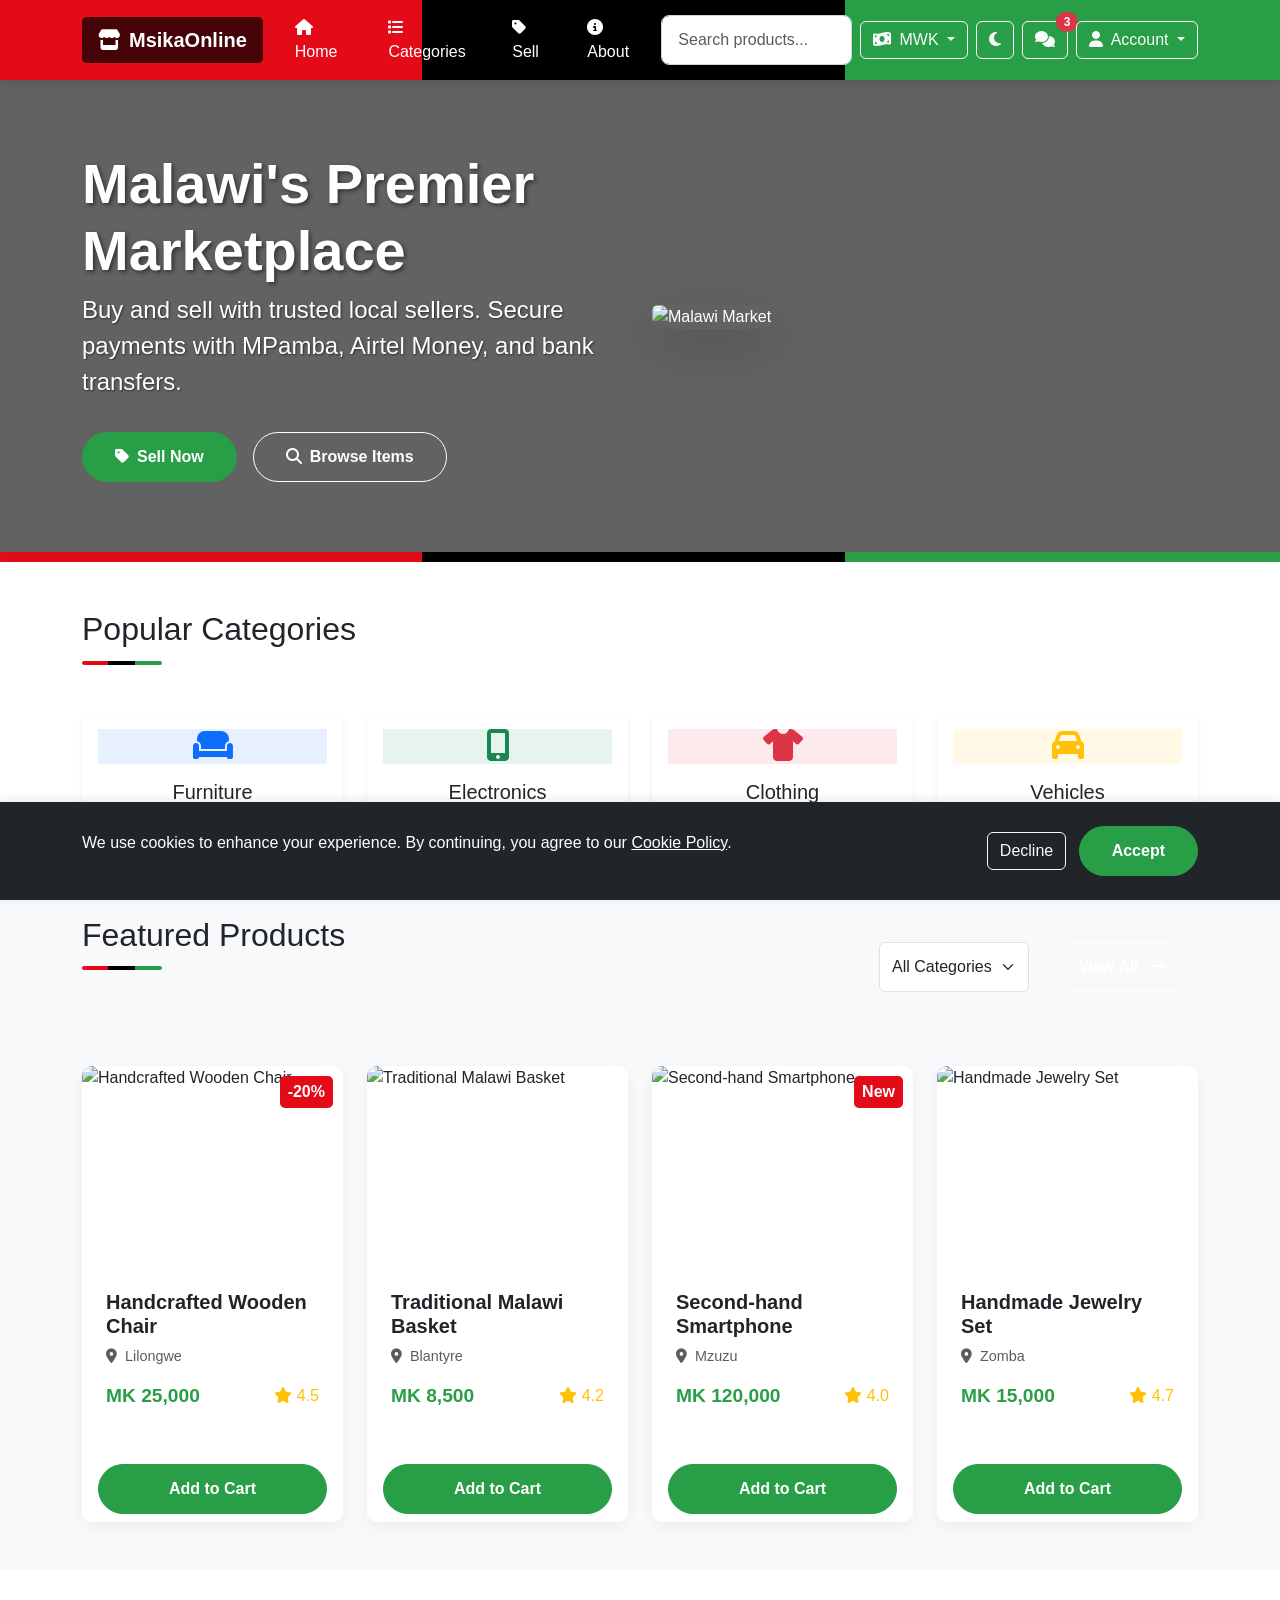
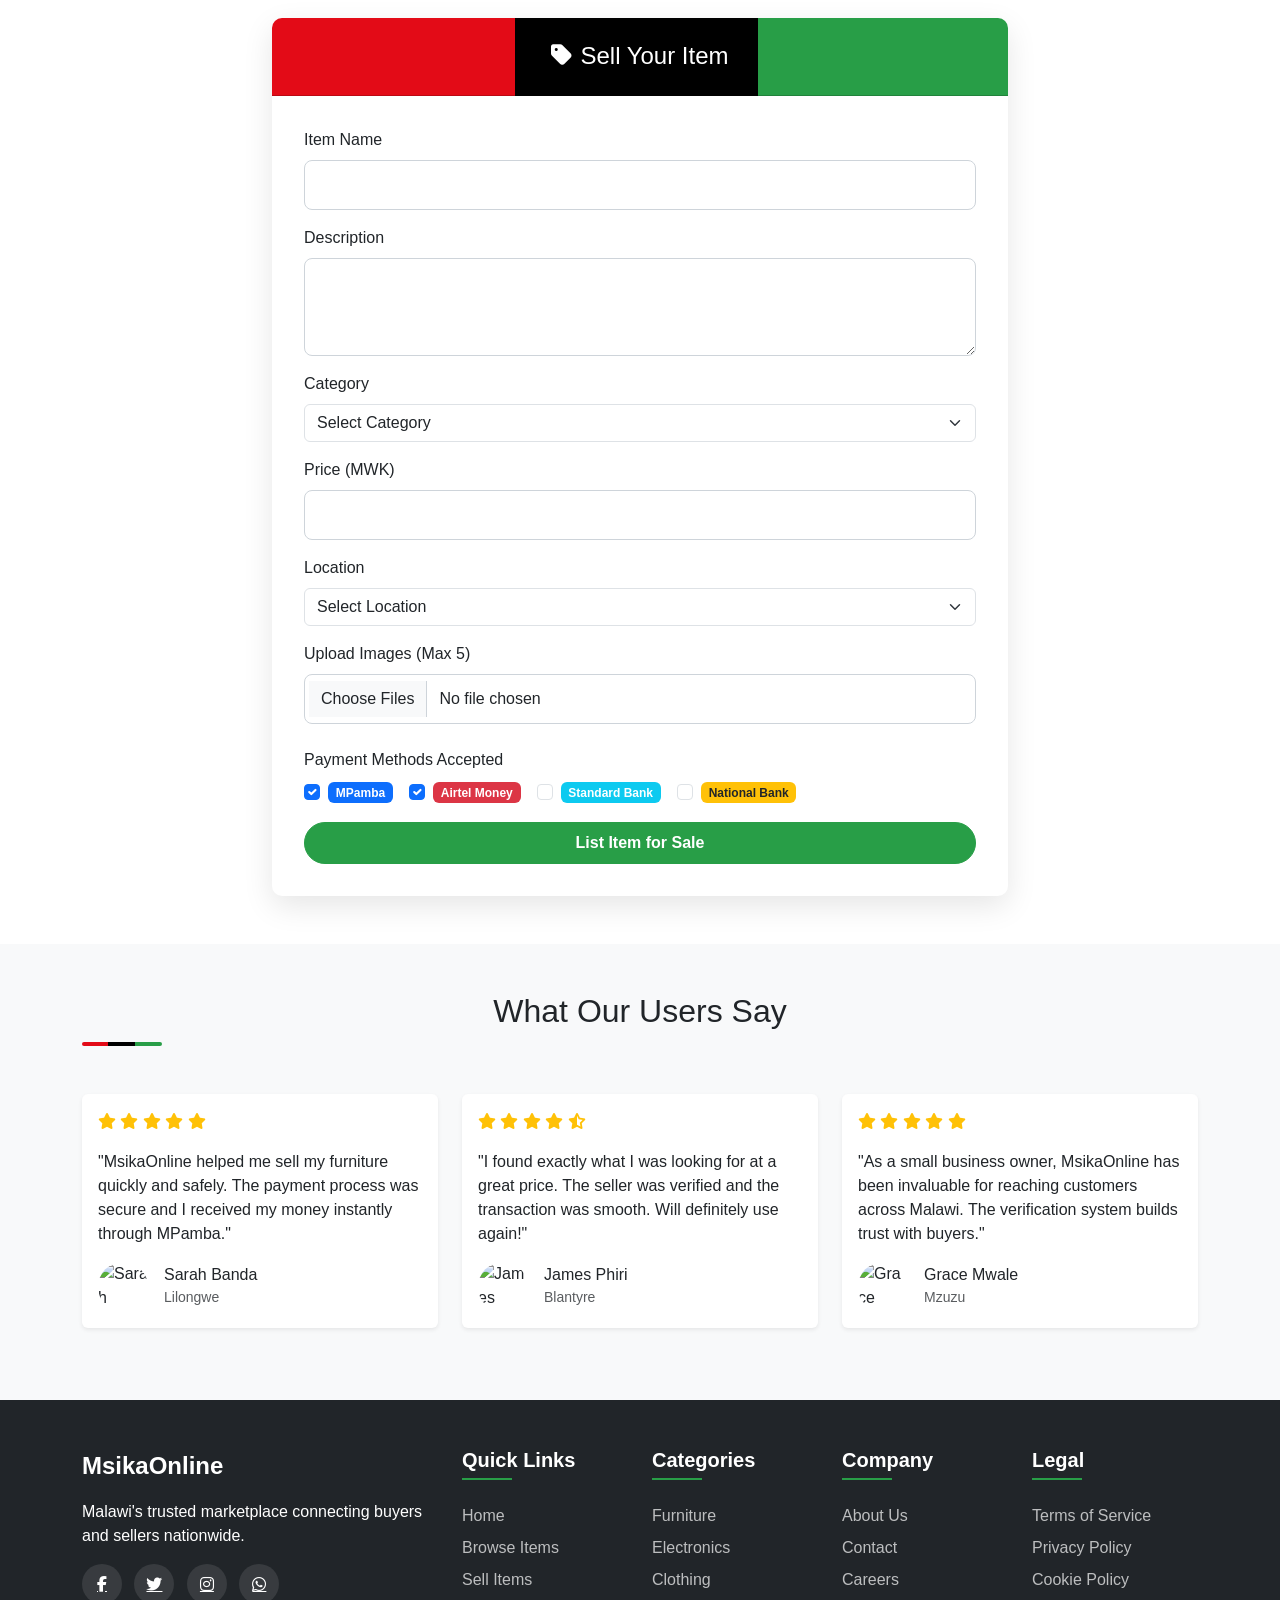
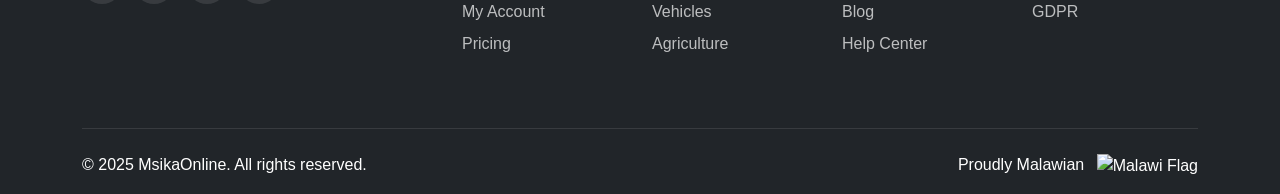
==== commit 24fae2d6: "Update index.html" ====
--- a/index.html
+++ b/index.html
@@ -31,7 +31,6 @@
     <title>MsikaOnline - Malawi's Premier Marketplace</title>
     <link rel="stylesheet" href="https://cdn.jsdelivr.net/npm/bootstrap@5.3.0/dist/css/bootstrap.min.css">
     <link rel="stylesheet" href="https://cdnjs.cloudflare.com/ajax/libs/font-awesome/6.4.0/css/all.min.css">
-    <link rel="stylesheet" href="https://cdnjs.cloudflare.com/ajax/libs/animate.css/4.1.1/animate.min.css">
     <link rel="preload" href="https://images.unsplash.com/photo-1566438480900-0609be27a4be?ixlib=rb-1.2.1&auto=format&fit=crop&w=1920&q=80" as="image">
     <style>
         :root {
@@ -367,54 +366,6 @@
             margin-top: 2rem;
         }
 
-        .policy-container {
-            background-color: white;
-            border-radius: 10px;
-            box-shadow: 0 5px 15px rgba(0, 0, 0, 0.05);
-            padding: 3rem;
-            margin: 3rem auto;
-        }
-
-        .policy-header {
-            border-bottom: 2px solid var(--primary-color);
-            padding-bottom: 1rem;
-            margin-bottom: 2rem;
-        }
-
-        .policy-section {
-            margin-bottom: 2.5rem;
-        }
-
-        .policy-section h2 {
-            color: var(--primary-color);
-            margin-bottom: 1.5rem;
-            position: relative;
-            padding-bottom: 0.5rem;
-        }
-
-        .policy-section h2::after {
-            content: "";
-            position: absolute;
-            bottom: 0;
-            left: 0;
-            width: 60px;
-            height: 3px;
-            background-color: var(--accent-color);
-        }
-
-        .policy-section h3 {
-            color: var(--dark-color);
-            margin: 1.5rem 0 1rem;
-        }
-
-        .policy-list {
-            padding-left: 1.5rem;
-        }
-
-        .policy-list li {
-            margin-bottom: 0.5rem;
-        }
-
         .cookie-banner {
             position: fixed;
             bottom: 0;
@@ -461,13 +412,16 @@
             .section-title {
                 font-size: 1.8rem;
             }
-            .policy-container {
-                padding: 1.5rem;
-                margin: 1.5rem auto;
-            }
             .navbar-nav {
                 background-color: var(--dark-color);
                 padding: 1rem;
+            }
+            .product-card .card-img-top {
+                height: 150px;
+            }
+            .cookie-banner .btn {
+                padding: 0.5rem 1rem;
+                font-size: 0.9rem;
             }
         }
     </style>
@@ -477,7 +431,7 @@
     <nav class="navbar navbar-expand-lg navbar-dark fixed-top" aria-label="Main navigation">
         <div class="container">
             <a class="navbar-brand" href="#" aria-label="MsikaOnline Home">
-                <i class="fas fa-store me-2"></i>MsikaOnline
+                <i class="fas fa-store me-2" aria-hidden="true"></i>MsikaOnline
             </a>
             <button class="navbar-toggler" type="button" data-bs-toggle="collapse" data-bs-target="#navbarNav" aria-controls="navbarNav" aria-expanded="false" aria-label="Toggle navigation">
                 <span class="navbar-toggler-icon"></span>
@@ -485,23 +439,23 @@
             <div class="collapse navbar-collapse" id="navbarNav">
                 <ul class="navbar-nav me-auto">
                     <li class="nav-item">
-                        <a class="nav-link" href="#home" aria-current="page"><i class="fas fa-home me-1"></i> Home</a>
+                        <a class="nav-link" href="#home" aria-current="page"><i class="fas fa-home me-1" aria-hidden="true"></i> Home</a>
                     </li>
                     <li class="nav-item">
-                        <a class="nav-link" href="#categories"><i class="fas fa-list me-1"></i> Categories</a>
+                        <a class="nav-link" href="#categories"><i class="fas fa-list me-1" aria-hidden="true"></i> Categories</a>
                     </li>
                     <li class="nav-item">
-                        <a class="nav-link" href="#sell"><i class="fas fa-tag me-1"></i> Sell</a>
+                        <a class="nav-link" href="#sell"><i class="fas fa-tag me-1" aria-hidden="true"></i> Sell</a>
                     </li>
                     <li class="nav-item">
-                        <a class="nav-link" href="#about"><i class="fas fa-info-circle me-1"></i> About</a>
+                        <a class="nav-link" href="#about"><i class="fas fa-info-circle me-1" aria-hidden="true"></i> About</a>
                     </li>
                 </ul>
                 <div class="d-flex align-items-center">
                     <input type="search" class="form-control me-2" id="productSearch" placeholder="Search products..." aria-label="Search products">
                     <div class="dropdown me-2">
                         <button class="btn btn-outline-light dropdown-toggle" type="button" id="currencyDropdown" data-bs-toggle="dropdown" aria-expanded="false">
-                            <i class="fas fa-money-bill-wave me-1"></i> MWK
+                            <i class="fas fa-money-bill-wave me-1" aria-hidden="true"></i> MWK
                         </button>
                         <ul class="dropdown-menu">
                             <li><a class="dropdown-item" href="#">MWK - Malawi Kwacha</a></li>
@@ -510,21 +464,21 @@
                         </ul>
                     </div>
                     <button class="btn btn-outline-light me-2" id="darkModeToggle" aria-label="Toggle dark mode">
-                        <i class="fas fa-moon"></i>
+                        <i class="fas fa-moon" aria-hidden="true"></i>
                     </button>
                     <a href="#chat" class="btn btn-outline-light me-2 position-relative" aria-label="Messages">
-                        <i class="fas fa-comments"></i>
+                        <i class="fas fa-comments" aria-hidden="true"></i>
                         <span class="position-absolute top-0 start-100 translate-middle badge rounded-pill bg-danger">3</span>
                     </a>
                     <div class="dropdown">
                         <button class="btn btn-outline-light dropdown-toggle" type="button" id="authDropdown" data-bs-toggle="dropdown" aria-expanded="false">
-                            <i class="fas fa-user me-1"></i> Account
+                            <i class="fas fa-user me-1" aria-hidden="true"></i> Account
                         </button>
                         <ul class="dropdown-menu dropdown-menu-end">
-                            <li><a class="dropdown-item" href="#" data-bs-toggle="modal" data-bs-target="#loginModal"><i class="fas fa-sign-in-alt me-2"></i>Login</a></li>
-                            <li><a class="dropdown-item" href="#" data-bs-toggle="modal" data-bs-target="#registerModal"><i class="fas fa-user-plus me-2"></i>Register</a></li>
+                            <li><a class="dropdown-item" href="#" data-bs-toggle="modal" data-bs-target="#loginModal"><i class="fas fa-sign-in-alt me-2" aria-hidden="true"></i>Login</a></li>
+                            <li><a class="dropdown-item" href="#" data-bs-toggle="modal" data-bs-target="#registerModal"><i class="fas fa-user-plus me-2" aria-hidden="true"></i>Register</a></li>
                             <li><hr class="dropdown-divider"></li>
-                            <li><a class="dropdown-item" href="#"><i class="fas fa-question-circle me-2"></i>Help</a></li>
+                            <li><a class="dropdown-item" href="#"><i class="fas fa-question-circle me-2" aria-hidden="true"></i>Help</a></li>
                         </ul>
                     </div>
                 </div>
@@ -533,7 +487,7 @@
     </nav>
 
     <!-- Cookie Consent Banner -->
-    <div class="cookie-banner" id="cookieBanner">
+    <div class="cookie-banner" id="cookieBanner" role="alert">
         <div class="container">
             <div class="row align-items-center">
                 <div class="col-md-8">
@@ -554,14 +508,14 @@
             <div class="container">
                 <div class="row align-items-center">
                     <div class="col-lg-6">
-                        <h1 class="hero-title animate__animated animate__fadeInDown">Malawi's Premier Marketplace</h1>
-                        <p class="hero-subtitle animate__animated animate__fadeIn animate__delay-1s">Buy and sell with trusted local sellers. Secure payments with MPamba, Airtel Money, and bank transfers.</p>
-                        <div class="d-flex gap-3 animate__animated animate__fadeIn animate__delay-1-5s">
-                            <a href="#sell" class="btn btn-malawi"><i class="fas fa-tag me-2"></i>Sell Now</a>
-                            <a href="#browse" class="btn btn-outline-malawi"><i class="fas fa-search me-2"></i>Browse Items</a>
+                        <h1 class="hero-title">Malawi's Premier Marketplace</h1>
+                        <p class="hero-subtitle">Buy and sell with trusted local sellers. Secure payments with MPamba, Airtel Money, and bank transfers.</p>
+                        <div class="d-flex gap-3">
+                            <a href="#sell" class="btn btn-malawi"><i class="fas fa-tag me-2" aria-hidden="true"></i>Sell Now</a>
+                            <a href="#browse" class="btn btn-outline-malawi"><i class="fas fa-search me-2" aria-hidden="true"></i>Browse Items</a>
                         </div>
                     </div>
-                    <div class="col-lg-6 d-none d-lg-block animate__animated animate__fadeIn animate__delay-2s">
+                    <div class="col-lg-6 d-none d-lg-block">
                         <img src="https://images.unsplash.com/photo-1607082348824-0a96f2a4b9da?ixlib=rb-1.2.1&auto=format&fit=crop&w=800&q=80" alt="Malawi Market" class="img-fluid rounded shadow-lg animate-float" loading="lazy">
                     </div>
                 </div>
@@ -569,16 +523,16 @@
         </header>
 
         <!-- Categories Section -->
-        <section class="py-5 bg-white" id="categories">
+        <section class="py-5 bg-white" id="categories" role="region" aria-labelledby="categories-title">
             <div class="container">
-                <h2 class="section-title">Popular Categories</h2>
+                <h2 class="section-title" id="categories-title">Popular Categories</h2>
                 <div class="row g-4">
                     <div class="col-md-3 col-6">
                         <a href="#" class="text-decoration-none" aria-label="Furniture category">
                             <div class="card category-card h-100 border-0 shadow-sm animate-pop">
                                 <div class="card-body text-center">
                                     <div class="icon-circle bg-primary bg-opacity-10 text-primary mb-3 mx-auto">
-                                        <i class="fas fa-couch fa-2x"></i>
+                                        <i class="fas fa-couch fa-2x" aria-hidden="true"></i>
                                     </div>
                                     <h5 class="mb-0">Furniture</h5>
                                 </div>
@@ -590,7 +544,7 @@
                             <div class="card category-card h-100 border-0 shadow-sm animate-pop">
                                 <div class="card-body text-center">
                                     <div class="icon-circle bg-success bg-opacity-10 text-success mb-3 mx-auto">
-                                        <i class="fas fa-mobile-alt fa-2x"></i>
+                                        <i class="fas fa-mobile-alt fa-2x" aria-hidden="true"></i>
                                     </div>
                                     <h5 class="mb-0">Electronics</h5>
                                 </div>
@@ -602,7 +556,7 @@
                             <div class="card category-card h-100 border-0 shadow-sm animate-pop">
                                 <div class="card-body text-center">
                                     <div class="icon-circle bg-danger bg-opacity-10 text-danger mb-3 mx-auto">
-                                        <i class="fas fa-tshirt fa-2x"></i>
+                                        <i class="fas fa-tshirt fa-2x" aria-hidden="true"></i>
                                     </div>
                                     <h5 class="mb-0">Clothing</h5>
                                 </div>
@@ -614,7 +568,7 @@
                             <div class="card category-card h-100 border-0 shadow-sm animate-pop">
                                 <div class="card-body text-center">
                                     <div class="icon-circle bg-warning bg-opacity-10 text-warning mb-3 mx-auto">
-                                        <i class="fas fa-car fa-2x"></i>
+                                        <i class="fas fa-car fa-2x" aria-hidden="true"></i>
                                     </div>
                                     <h5 class="mb-0">Vehicles</h5>
                                 </div>
@@ -626,10 +580,10 @@
         </section>
 
         <!-- Featured Products -->
-        <section class="py-5 bg-light" id="browse">
+        <section class="py-5 bg-light" id="browse" role="region" aria-labelledby="browse-title">
             <div class="container">
                 <div class="d-flex justify-content-between align-items-center mb-5">
-                    <h2 class="section-title">Featured Products</h2>
+                    <h2 class="section-title" id="browse-title">Featured Products</h2>
                     <div class="d-flex gap-3">
                         <select class="form-select w-auto" id="categoryFilter" aria-label="Filter by category">
                             <option value="">All Categories</option>
@@ -638,7 +592,7 @@
                             <option value="clothing">Clothing</option>
                             <option value="vehicles">Vehicles</option>
                         </select>
-                        <a href="#" class="btn btn-outline-malawi">View All <i class="fas fa-arrow-right ms-2"></i></a>
+                        <a href="#" class="btn btn-outline-malawi">View All <i class="fas fa-arrow-right ms-2" aria-hidden="true"></i></a>
                     </div>
                 </div>
                 <div class="row g-4" id="productList">
@@ -648,10 +602,10 @@
                             <img src="https://images.unsplash.com/photo-1555041469-a586c61ea9bc?ixlib=rb-1.2.1&auto=format&fit=crop&w=800&q=80" class="card-img-top" alt="Handcrafted Wooden Chair" loading="lazy">
                             <div class="card-body">
                                 <h5 class="card-title">Handcrafted Wooden Chair</h5>
-                                <p class="location text-muted"><i class="fas fa-map-marker-alt me-1"></i> Lilongwe</p>
+                                <p class="location text-muted"><i class="fas fa-map-marker-alt me-1" aria-hidden="true"></i> Lilongwe</p>
                                 <div class="d-flex justify-content-between align-items-center">
                                     <h6 class="price mb-0">MK 25,000</h6>
-                                    <span class="rating"><i class="fas fa-star"></i> 4.5</span>
+                                    <span class="rating"><i class="fas fa-star" aria-hidden="true"></i> 4.5</span>
                                 </div>
                             </div>
                             <div class="card-footer bg-white border-0">
@@ -664,10 +618,10 @@
                             <img src="https://images.unsplash.com/photo-1517848568502-d03fa74e1964?ixlib=rb-1.2.1&auto=format&fit=crop&w=800&q=80" class="card-img-top" alt="Traditional Malawi Basket" loading="lazy">
                             <div class="card-body">
                                 <h5 class="card-title">Traditional Malawi Basket</h5>
-                                <p class="location text-muted"><i class="fas fa-map-marker-alt me-1"></i> Blantyre</p>
+                                <p class="location text-muted"><i class="fas fa-map-marker-alt me-1" aria-hidden="true"></i> Blantyre</p>
                                 <div class="d-flex justify-content-between align-items-center">
                                     <h6 class="price mb-0">MK 8,500</h6>
-                                    <span class="rating"><i class="fas fa-star"></i> 4.2</span>
+                                    <span class="rating"><i class="fas fa-star" aria-hidden="true"></i> 4.2</span>
                                 </div>
                             </div>
                             <div class="card-footer bg-white border-0">
@@ -681,10 +635,10 @@
                             <img src="https://images.unsplash.com/photo-1546054454-aa26e2b734c7?ixlib=rb-1.2.1&auto=format&fit=crop&w=800&q=80" class="card-img-top" alt="Second-hand Smartphone" loading="lazy">
                             <div class="card-body">
                                 <h5 class="card-title">Second-hand Smartphone</h5>
-                                <p class="location text-muted"><i class="fas fa-map-marker-alt me-1"></i> Mzuzu</p>
+                                <p class="location text-muted"><i class="fas fa-map-marker-alt me-1" aria-hidden="true"></i> Mzuzu</p>
                                 <div class="d-flex justify-content-between align-items-center">
                                     <h6 class="price mb-0">MK 120,000</h6>
-                                    <span class="rating"><i class="fas fa-star"></i> 4.0</span>
+                                    <span class="rating"><i class="fas fa-star" aria-hidden="true"></i> 4.0</span>
                                 </div>
                             </div>
                             <div class="card-footer bg-white border-0">
@@ -697,10 +651,10 @@
                             <img src="https://images.unsplash.com/photo-1605100804763-247f67b3557e?ixlib=rb-1.2.1&auto=format&fit=crop&w=800&q=80" class="card-img-top" alt="Handmade Jewelry Set" loading="lazy">
                             <div class="card-body">
                                 <h5 class="card-title">Handmade Jewelry Set</h5>
-                                <p class="location text-muted"><i class="fas fa-map-marker-alt me-1"></i> Zomba</p>
+                                <p class="location text-muted"><i class="fas fa-map-marker-alt me-1" aria-hidden="true"></i> Zomba</p>
                                 <div class="d-flex justify-content-between align-items-center">
                                     <h6 class="price mb-0">MK 15,000</h6>
-                                    <span class="rating"><i class="fas fa-star"></i> 4.7</span>
+                                    <span class="rating"><i class="fas fa-star" aria-hidden="true"></i> 4.7</span>
                                 </div>
                             </div>
                             <div class="card-footer bg-white border-0">
@@ -713,13 +667,13 @@
         </section>
 
         <!-- Sell Section -->
-        <section class="py-5 bg-white" id="sell">
+        <section class="py-5 bg-white" id="sell" role="region" aria-labelledby="sell-title">
             <div class="container">
                 <div class="row justify-content-center">
                     <div class="col-lg-8">
                         <div class="card auth-card">
                             <div class="card-header">
-                                <h4 class="mb-0"><i class="fas fa-tag me-2"></i>Sell Your Item</h4>
+                                <h4 class="mb-0" id="sell-title"><i class="fas fa-tag me-2" aria-hidden="true"></i>Sell Your Item</h4>
                             </div>
                             <div class="card-body">
                                 <form id="sellForm" enctype="multipart/form-data">
@@ -807,19 +761,19 @@
         </section>
 
         <!-- Testimonials Section -->
-        <section class="py-5 bg-light">
+        <section class="py-5 bg-light" role="region" aria-labelledby="testimonials-title">
             <div class="container">
-                <h2 class="section-title text-center mb-5">What Our Users Say</h2>
+                <h2 class="section-title text-center mb-5" id="testimonials-title">What Our Users Say</h2>
                 <div class="row">
                     <div class="col-md-4 mb-4">
                         <div class="card h-100 border-0 shadow-sm">
                             <div class="card-body">
                                 <div class="mb-3 text-warning">
-                                    <i class="fas fa-star"></i>
-                                    <i class="fas fa-star"></i>
-                                    <i class="fas fa-star"></i>
-                                    <i class="fas fa-star"></i>
-                                    <i class="fas fa-star"></i>
+                                    <i class="fas fa-star" aria-hidden="true"></i>
+                                    <i class="fas fa-star" aria-hidden="true"></i>
+                                    <i class="fas fa-star" aria-hidden="true"></i>
+                                    <i class="fas fa-star" aria-hidden="true"></i>
+                                    <i class="fas fa-star" aria-hidden="true"></i>
                                 </div>
                                 <p class="card-text">"MsikaOnline helped me sell my furniture quickly and safely. The payment process was secure and I received my money instantly through MPamba."</p>
                                 <div class="d-flex align-items-center mt-3">
@@ -836,11 +790,11 @@
                         <div class="card h-100 border-0 shadow-sm">
                             <div class="card-body">
                                 <div class="mb-3 text-warning">
-                                    <i class="fas fa-star"></i>
-                                    <i class="fas fa-star"></i>
-                                    <i class="fas fa-star"></i>
-                                    <i class="fas fa-star"></i>
-                                    <i class="fas fa-star-half-alt"></i>
+                                    <i class="fas fa-star" aria-hidden="true"></i>
+                                    <i class="fas fa-star" aria-hidden="true"></i>
+                                    <i class="fas fa-star" aria-hidden="true"></i>
+                                    <i class="fas fa-star" aria-hidden="true"></i>
+                                    <i class="fas fa-star-half-alt" aria-hidden="true"></i>
                                 </div>
                                 <p class="card-text">"I found exactly what I was looking for at a great price. The seller was verified and the transaction was smooth. Will definitely use again!"</p>
                                 <div class="d-flex align-items-center mt-3">
@@ -857,11 +811,11 @@
                         <div class="card h-100 border-0 shadow-sm">
                             <div class="card-body">
                                 <div class="mb-3 text-warning">
-                                    <i class="fas fa-star"></i>
-                                    <i class="fas fa-star"></i>
-                                    <i class="fas fa-star"></i>
-                                    <i class="fas fa-star"></i>
-                                    <i class="fas fa-star"></i>
+                                    <i class="fas fa-star" aria-hidden="true"></i>
+                                    <i class="fas fa-star" aria-hidden="true"></i>
+                                    <i class="fas fa-star" aria-hidden="true"></i>
+                                    <i class="fas fa-star" aria-hidden="true"></i>
+                                    <i class="fas fa-star" aria-hidden="true"></i>
                                 </div>
                                 <p class="card-text">"As a small business owner, MsikaOnline has been invaluable for reaching customers across Malawi. The verification system builds trust with buyers."</p>
                                 <div class="d-flex align-items-center mt-3">
@@ -883,7 +837,7 @@
             <div class="modal-dialog modal-dialog-centered">
                 <div class="modal-content">
                     <div class="modal-header bg-success text-white">
-                        <h5 class="modal-title" id="loginModalLabel"><i class="fas fa-sign-in-alt me-2"></i>Login</h5>
+                        <h5 class="modal-title" id="loginModalLabel"><i class="fas fa-sign-in-alt me-2" aria-hidden="true"></i>Login</h5>
                         <button type="button" class="btn-close btn-close-white" data-bs-dismiss="modal" aria-label="Close"></button>
                     </div>
                     <div class="modal-body">
@@ -920,7 +874,7 @@
             <div class="modal-dialog modal-dialog-centered">
                 <div class="modal-content">
                     <div class="modal-header bg-success text-white">
-                        <h5 class="modal-title" id="registerModalLabel"><i class="fas fa-user-plus me-2"></i>Register</h5>
+                        <h5 class="modal-title" id="registerModalLabel"><i class="fas fa-user-plus me-2" aria-hidden="true"></i>Register</h5>
                         <button type="button" class="btn-close btn-close-white" data-bs-dismiss="modal" aria-label="Close"></button>
                     </div>
                     <div class="modal-body">
@@ -973,12 +927,12 @@
             <div class="modal-dialog modal-dialog-centered">
                 <div class="modal-content">
                     <div class="modal-header bg-success text-white">
-                        <h5 class="modal-title" id="verificationModalLabel"><i class="fas fa-shield-alt me-2"></i>Account Verification</h5>
+                        <h5 class="modal-title" id="verificationModalLabel"><i class="fas fa-shield-alt me-2" aria-hidden="true"></i>Account Verification</h5>
                         <button type="button" class="btn-close btn-close-white" data-bs-dismiss="modal" aria-label="Close"></button>
                     </div>
                     <div class="modal-body">
                         <div class="text-center mb-4">
-                            <i class="fas fa-envelope fa-4x text-success mb-3"></i>
+                            <i class="fas fa-envelope fa-4x text-success mb-3" aria-hidden="true"></i>
                             <h4>Verify Your Email</h4>
                             <p>We've sent a verification code to <strong id="userEmail">user@example.com</strong></p>
                         </div>
@@ -999,44 +953,16 @@
         </div>
 
         <!-- Terms of Service Section -->
-        <section id="terms-of-service" class="py-5 bg-light" style="display: none;">
-            <div class="container policy-container">
+        <section id="terms-of-service" class="py-5 bg-light" style="display: none;" role="region" aria-labelledby="terms-title">
+            <div class="container">
                 <div class="policy-header">
-                    <h1>Terms of Service</h1>
+                    <h1 id="terms-title">Terms of Service</h1>
                     <p class="text-muted">Last updated: April 19, 2025</p>
                 </div>
                 <div class="policy-section">
                     <h2>1. Introduction</h2>
                     <p>Welcome to MsikaOnline ("we," "our," or "us"). These Terms of Service ("Terms") govern your use of our website and services. By accessing or using MsikaOnline, you agree to comply with these Terms. If you disagree with any part, you may not access the service.</p>
                 </div>
-                <div class="policy-section">
-                    <h2>2. User Accounts</h2>
-                    <p>To use certain features, you must register for an account. You agree to:</p>
-                    <ul class="policy-list">
-                        <li>Provide accurate and complete information</li>
-                        <li>Maintain the security of your password</li>
-                        <li>Be responsible for all activities under your account</li>
-                        <li>Not create accounts for others without permission</li>
-                    </ul>
-                </div>
-                <div class="policy-section">
-                    <h2>3. Buying and Selling</h2>
-                    <h3>3.1 Seller Responsibilities</h3>
-                    <p>Sellers must:</p>
-                    <ul class="policy-list">
-                        <li>Provide accurate descriptions of items</li>
-                        <li>Honor the price listed</li>
-                        <li>Ship items promptly after payment</li>
-                        <li>Comply with all applicable laws</li>
-                    </ul>
-                    <h3>3.2 Buyer Responsibilities</h3>
-                    <p>Buyers must:</p>
-                    <ul class="policy-list">
-                        <li>Pay for items promptly</li>
-                        <li>Inspect items upon receipt</li>
-                        <li>Report any issues within 7 days</li>
-                    </ul>
-                </div>
                 <div class="text-center mt-5">
                     <a href="#" class="btn btn-malawi" id="backToHome">Back to Home</a>
                 </div>
@@ -1044,10 +970,10 @@
         </section>
 
         <!-- Privacy Policy Section -->
-        <section id="privacy-policy" class="py-5 bg-light" style="display: none;">
-            <div class="container policy-container">
+        <section id="privacy-policy" class="py-5 bg-light" style="display: none;" role="region" aria-labelledby="privacy-title">
+            <div class="container">
                 <div class="policy-header">
-                    <h1>Privacy Policy</h1>
+                    <h1 id="privacy-title">Privacy Policy</h1>
                     <p class="text-muted">Last updated: April 19, 2025</p>
                 </div>
                 <div class="policy-section">
@@ -1056,8 +982,6 @@
                     <ul class="policy-list">
                         <li><strong>Personal Information:</strong> Name, email, phone number, address when you register or transact</li>
                         <li><strong>Transaction Data:</strong> Details of purchases and sales</li>
-                        <li><strong>Usage Data:</strong> How you interact with our website</li>
-                        <li><strong>Device Information:</strong> IP address, browser type, operating system</li>
                     </ul>
                 </div>
                 <div class="text-center mt-5">
@@ -1067,10 +991,10 @@
         </section>
 
         <!-- Cookie Policy Section -->
-        <section id="cookie-policy" class="py-5 bg-light" style="display: none;">
-            <div class="container policy-container">
+        <section id="cookie-policy" class="py-5 bg-light" style="display: none;" role="region" aria-labelledby="cookie-title">
+            <div class="container">
                 <div class="policy-header">
-                    <h1>Cookie Policy</h1>
+                    <h1 id="cookie-title">Cookie Policy</h1>
                     <p class="text-muted">Last updated: April 19, 2025</p>
                 </div>
                 <div class="policy-section">
@@ -1084,10 +1008,10 @@
         </section>
 
         <!-- GDPR Compliance Section -->
-        <section id="gdpr-compliance" class="py-5 bg-light" style="display: none;">
-            <div class="container policy-container">
+        <section id="gdpr-compliance" class="py-5 bg-light" style="display: none;" role="region" aria-labelledby="gdpr-title">
+            <div class="container">
                 <div class="policy-header">
-                    <h1>GDPR Compliance Statement</h1>
+                    <h1 id="gdpr-title">GDPR Compliance Statement</h1>
                     <p class="text-muted">Last updated: April 19, 2025</p>
                 </div>
                 <div class="policy-section">
@@ -1109,10 +1033,10 @@
                     <div class="footer-logo">MsikaOnline</div>
                     <p>Malawi's trusted marketplace connecting buyers and sellers nationwide.</p>
                     <div class="social-icons">
-                        <a href="#" aria-label="Facebook"><i class="fab fa-facebook-f"></i></a>
-                        <a href="#" aria-label="Twitter"><i class="fab fa-twitter"></i></a>
-                        <a href="#" aria-label="Instagram"><i class="fab fa-instagram"></i></a>
-                        <a href="#" aria-label="WhatsApp"><i class="fab fa-whatsapp"></i></a>
+                        <a href="#" aria-label="Facebook"><i class="fab fa-facebook-f" aria-hidden="true"></i></a>
+                        <a href="#" aria-label="Twitter"><i class="fab fa-twitter" aria-hidden="true"></i></a>
+                        <a href="#" aria-label="Instagram"><i class="fab fa-instagram" aria-hidden="true"></i></a>
+                        <a href="#" aria-label="WhatsApp"><i class="fab fa-whatsapp" aria-hidden="true"></i></a>
                     </div>
                 </div>
                 <div class="col-lg-2 col-md-4 mb-4">
@@ -1203,12 +1127,12 @@
             "theme_color": "#289e47",
             "icons": [
                 {
-                    "src": "https://via.placeholder.com/192",
+                    "src": "/images/icon-192.png",
                     "sizes": "192x192",
                     "type": "image/png"
                 },
                 {
-                    "src": "https://via.placeholder.com/512",
+                    "src": "/images/icon-512.png",
                     "sizes": "512x512",
                     "type": "image/png"
                 }
@@ -1226,18 +1150,18 @@
                     caches.open('msikaonline-v1').then((cache) => {
                         return cache.addAll([
                             '/',
-                            'https://cdn.jsdelivr.net/npm/bootstrap@5.3.0/dist/css/bootstrap.min.css',
-                            'https://cdnjs.cloudflare.com/ajax/libs/font-awesome/6.4.0/css/all.min.css',
-                            'https://cdnjs.cloudflare.com/ajax/libs/animate.css/4.1.1/animate.min.css',
-                            'https://images.unsplash.com/photo-1566438480900-0609be27a4be?ixlib=rb-1.2.1&auto=format&fit=crop&w=1920&q=80'
-                        ]);
+                            '/images/icon-192.png',
+                            '/images/icon-512.png'
+                        ]).catch((err) => console.error('Cache add failed:', err));
                     })
                 );
             });
             self.addEventListener('fetch', (event) => {
                 event.respondWith(
                     caches.match(event.request).then((response) => {
-                        return response || fetch(event.request);
+                        return response || fetch(event.request).catch(() => {
+                            return caches.match('/');
+                        });
                     })
                 );
             });
@@ -1246,15 +1170,19 @@
         const swURL = URL.createObjectURL(swBlob);
         if ('serviceWorker' in navigator) {
             window.addEventListener('load', () => {
-                navigator.serviceWorker.register(swURL);
+                navigator.serviceWorker.register(swURL).catch((err) => {
+                    console.error('Service Worker registration failed:', err);
+                });
             });
         }
 
         // Utility Functions
         const showToast = (message, type = 'success') => {
             const toast = document.getElementById('toastNotification');
+            if (!toast) return;
             const toastBody = toast.querySelector('.toast-body');
             toastBody.textContent = message;
+            toast.classList.remove('bg-success', 'bg-danger');
             toast.classList.add(`bg-${type}`);
             const bsToast = new bootstrap.Toast(toast);
             bsToast.show();
@@ -1273,13 +1201,15 @@
             let isValid = true;
             fields.forEach(field => {
                 const input = form.querySelector(`#${field.id}`);
+                const errorElement = document.getElementById(`${field.id}Error`);
+                if (!input || !errorElement) return;
                 if (!input.value.trim()) {
                     isValid = false;
                     input.classList.add('is-invalid');
-                    document.getElementById(`${field.id}Error`).textContent = `${field.label} is required`;
+                    errorElement.textContent = `${field.label} is required`;
                 } else {
                     input.classList.remove('is-invalid');
-                    document.getElementById(`${field.id}Error`).textContent = '';
+                    errorElement.textContent = '';
                 }
             });
             return isValid;
@@ -1339,13 +1269,16 @@
         };
 
         // Dark Mode Toggle
-        const toggleDarkMode = () => {
+        const handleDarkMode = () => {
             const html = document.getElementById('html-root');
             const toggleButton = document.getElementById('darkModeToggle');
-            html.classList.toggle('dark-mode');
-            const isDark = html.classList.contains('dark-mode');
-            toggleButton.innerHTML = `<i class="fas fa-${isDark ? 'sun' : 'moon'}"></i>`;
-            localStorage.setItem('darkMode', isDark ? 'enabled' : 'disabled');
+            if (!html || !toggleButton) return;
+            toggleButton.addEventListener('click', () => {
+                html.classList.toggle('dark-mode');
+                const isDark = html.classList.contains('dark-mode');
+                toggleButton.innerHTML = `<i class="fas fa-${isDark ? 'sun' : 'moon'}" aria-hidden="true"></i>`;
+                localStorage.setItem('darkMode', isDark ? 'enabled' : 'disabled');
+            });
         };
 
         // Product Search and Filter
@@ -1361,7 +1294,9 @@
                 const products = productList.querySelectorAll('.col-md-6');
 
                 products.forEach(product => {
-                    const title = product.querySelector('.card-title').textContent.toLowerCase();
+                    const titleElement = product.querySelector('.card-title');
+                    if (!titleElement) return;
+                    const title = titleElement.textContent.toLowerCase();
                     const productCategory = product.dataset.category;
                     const matchesSearch = !searchTerm || title.includes(searchTerm);
                     const matchesCategory = !category || productCategory === category;
@@ -1378,6 +1313,7 @@
             const cookieBanner = document.getElementById('cookieBanner');
             const cookieAccept = document.getElementById('cookieAccept');
             const cookieDecline = document.getElementById('cookieDecline');
+            if (!cookieBanner || !cookieAccept || !cookieDecline) return;
 
             if (!localStorage.getItem('cookieConsent')) {
                 cookieBanner.classList.add('show');
@@ -1425,8 +1361,8 @@
                     ];
                     if (!validateForm('registerForm', fields)) return;
 
-                    const password = document.getElementById('registerPassword').value;
-                    const confirmPassword = document.getElementById('registerConfirmPassword').value;
+                    const password = document.getElementById('registerPassword')?.value;
+                    const confirmPassword = document.getElementById('registerConfirmPassword')?.value;
                     if (password !== confirmPassword) {
                         showToast('Passwords do not match', 'danger');
                         return;
@@ -1434,7 +1370,9 @@
 
                     const verificationModal = new bootstrap.Modal(document.getElementById('verificationModal'));
                     const userEmail = document.getElementById('userEmail');
-                    userEmail.textContent = sanitizeInput(document.getElementById('registerEmail').value);
+                    if (userEmail) {
+                        userEmail.textContent = sanitizeInput(document.getElementById('registerEmail')?.value || 'user@example.com');
+                    }
                     verificationModal.show();
                 });
             }
@@ -1448,9 +1386,9 @@
                     ])) {
                         showToast('Account verified successfully!');
                         const verificationModal = bootstrap.Modal.getInstance(document.getElementById('verificationModal'));
-                        verificationModal.hide();
+                        verificationModal?.hide();
                         const registerModal = bootstrap.Modal.getInstance(document.getElementById('registerModal'));
-                        registerModal.hide();
+                        registerModal?.hide();
                     }
                 });
             }
@@ -1469,7 +1407,8 @@
                     ])) {
                         showToast('Item listed successfully!');
                         sellForm.reset();
-                        document.getElementById('imagePreview').innerHTML = '';
+                        const imagePreview = document.getElementById('imagePreview');
+                        if (imagePreview) imagePreview.innerHTML = '';
                     }
                 });
             }
@@ -1506,13 +1445,16 @@
                     e.preventDefault();
                     const targetId = link.getAttribute('href');
                     document.querySelectorAll('section[id]').forEach(section => {
-                        section.style.display = 'none';
+                        section.style.display = section.id === targetId.slice(1) ? 'block' : 'none';
                     });
-                    document.querySelector(targetId).style.display = 'block';
-                    window.scrollTo({
-                        top: document.querySelector(targetId).offsetTop - 70,
-                        behavior: 'smooth'
-                    });
+                    document.querySelector('header').style.display = 'none';
+                    const targetElement = document.querySelector(targetId);
+                    if (targetElement) {
+                        window.scrollTo({
+                            top: targetElement.offsetTop - 70,
+                            behavior: 'smooth'
+                        });
+                    }
                 });
             });
 
@@ -1521,16 +1463,9 @@
                 button.addEventListener('click', (e) => {
                     e.preventDefault();
                     document.querySelectorAll('section[id]').forEach(section => {
-                        section.style.display = 'none';
+                        section.style.display = ['home', 'categories', 'browse', 'sell'].includes(section.id) ? 'block' : 'none';
                     });
-                    document.querySelectorAll('header, section').forEach(element => {
-                        if (!element.id.startsWith('terms-of-service') &&
-                            !element.id.startsWith('privacy-policy') &&
-                            !element.id.startsWith('cookie-policy') &&
-                            !element.id.startsWith('gdpr-compliance')) {
-                            element.style.display = 'block';
-                        }
-                    });
+                    document.querySelector('header').style.display = 'block';
                     window.scrollTo({
                         top: 0,
                         behavior: 'smooth'
@@ -1540,8 +1475,12 @@
 
             // Initialize dark mode
             if (localStorage.getItem('darkMode') === 'enabled' || window.matchMedia('(prefers-color-scheme: dark)').matches) {
-                document.getElementById('html-root').classList.add('dark-mode');
-                document.getElementById('darkModeToggle').innerHTML = '<i class="fas fa-sun"></i>';
+                const html = document.getElementById('html-root');
+                const toggleButton = document.getElementById('darkModeToggle');
+                if (html && toggleButton) {
+                    html.classList.add('dark-mode');
+                    toggleButton.innerHTML = '<i class="fas fa-sun" aria-hidden="true"></i>';
+                }
             }
         });
     </script>
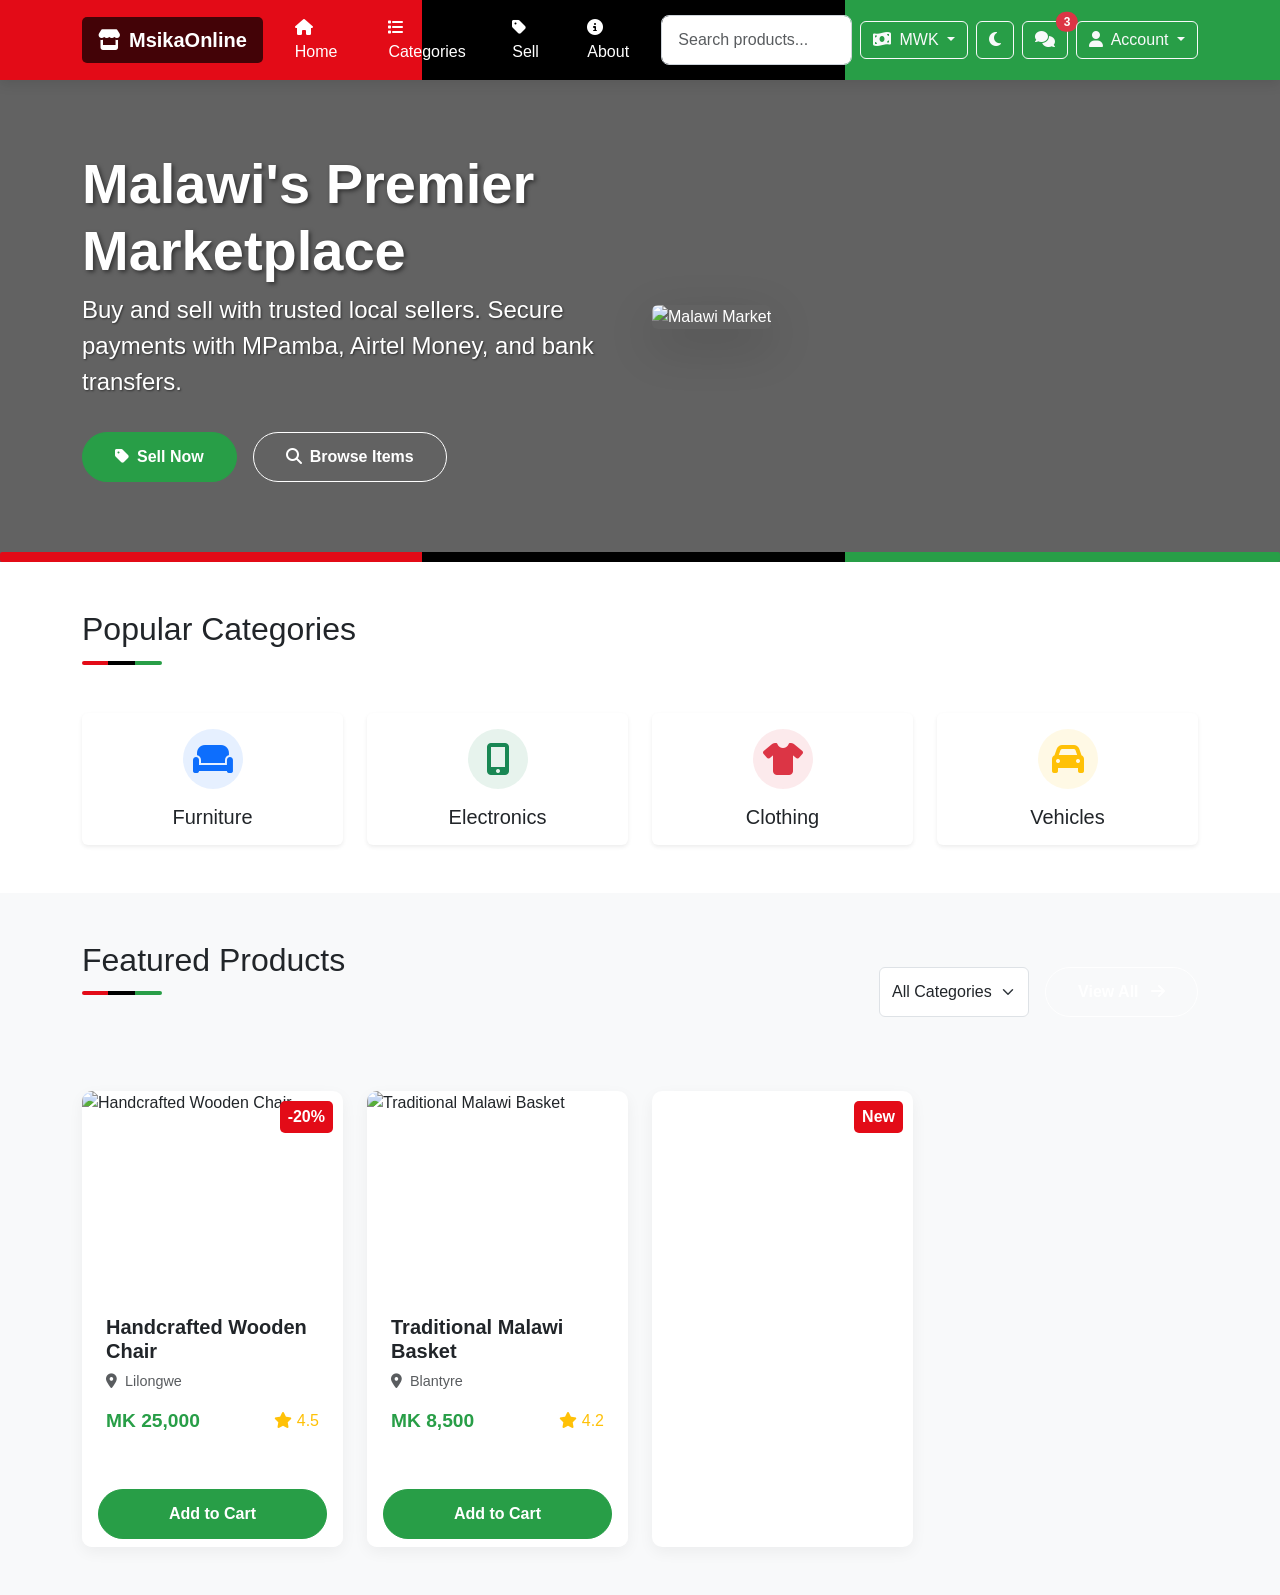
==== commit feecf5aa: "Update index.html" ====
--- a/index.html
+++ b/index.html
@@ -9,7 +9,7 @@
     <!-- Open Graph Tags -->
     <meta property="og:title" content="MsikaOnline - Malawi's Premier Marketplace">
     <meta property="og:description" content="Buy and sell with trusted local sellers in Malawi. Secure payments with MPamba, Airtel Money, and bank transfers.">
-    <meta property="og:image" content="https://images.unsplash.com/photo-1607082348824-0a96f2a4b9da?ixlib=rb-1.2.1&auto=format&fit=crop&w=800&q=80">
+    <meta property="og:image" content="/images/og-image.jpg">
     <meta property="og:url" content="https://msikaonline.mw">
     <meta property="og:type" content="website">
     <!-- Schema.org Markup -->
@@ -29,9 +29,9 @@
     }
     </script>
     <title>MsikaOnline - Malawi's Premier Marketplace</title>
-    <link rel="stylesheet" href="https://cdn.jsdelivr.net/npm/bootstrap@5.3.0/dist/css/bootstrap.min.css">
-    <link rel="stylesheet" href="https://cdnjs.cloudflare.com/ajax/libs/font-awesome/6.4.0/css/all.min.css">
-    <link rel="preload" href="https://images.unsplash.com/photo-1566438480900-0609be27a4be?ixlib=rb-1.2.1&auto=format&fit=crop&w=1920&q=80" as="image">
+    <link rel="stylesheet" href="https://cdn.jsdelivr.net/npm/bootstrap@5.3.0/dist/css/bootstrap.min.css" integrity="sha384-9ndCyUaIbzAi2FUVXJi0CjmCapSmO7SnpJef0486qhLnuZ2cdeRhO02iuK6FUUVM" crossorigin="anonymous">
+    <link rel="stylesheet" href="https://cdnjs.cloudflare.com/ajax/libs/font-awesome/6.4.0/css/all.min.css" integrity="sha512-iecdLmaskl7CVkqkXNQ/ZH/XLlvWZOJyj7Yy7tcenmpD1ypASozpmT/E0iPtmFIB46ZmdtAc9eNBvH0H/ZpiBw==" crossorigin="anonymous">
+    <link rel="preload" href="/images/hero-bg.jpg" as="image">
     <style>
         :root {
             --primary-color: #289e47;
@@ -94,7 +94,7 @@
         }
 
         .hero-section {
-            background: linear-gradient(rgba(0, 0, 0, 0.6), rgba(0, 0, 0, 0.6)), url('https://images.unsplash.com/photo-1566438480900-0609be27a4be?ixlib=rb-1.2.1&auto=format&fit=crop&w=1920&q=80');
+            background: linear-gradient(rgba(0, 0, 0, 0.6), rgba(0, 0, 0, 0.6)), url('/images/hero-bg.jpg');
             background-size: cover;
             background-position: center;
             color: white;
@@ -175,13 +175,21 @@
             border-radius: 2px;
         }
 
+        .icon-circle {
+            width: 60px;
+            height: 60px;
+            border-radius: 50%;
+            display: flex;
+            align-items: center;
+            justify-content: center;
+        }
+
         .product-card {
             border: none;
             border-radius: 10px;
             overflow: hidden;
             box-shadow: 0 5px 15px rgba(0, 0, 0, 0.05);
             transition: transform 0.3s ease, box-shadow 0.3s ease;
-            will-change: transform, box-shadow;
             margin-bottom: 1.5rem;
         }
 
@@ -381,6 +389,11 @@
 
         .cookie-banner.show {
             display: block;
+        }
+
+        .policy-list {
+            list-style-type: disc;
+            padding-left: 20px;
         }
 
         .animate-pop {
@@ -516,7 +529,7 @@
                         </div>
                     </div>
                     <div class="col-lg-6 d-none d-lg-block">
-                        <img src="https://images.unsplash.com/photo-1607082348824-0a96f2a4b9da?ixlib=rb-1.2.1&auto=format&fit=crop&w=800&q=80" alt="Malawi Market" class="img-fluid rounded shadow-lg animate-float" loading="lazy">
+                        <img src="/images/market.jpg" alt="Malawi Market" class="img-fluid rounded shadow-lg animate-float" loading="lazy">
                     </div>
                 </div>
             </div>
@@ -591,6 +604,8 @@
                             <option value="electronics">Electronics</option>
                             <option value="clothing">Clothing</option>
                             <option value="vehicles">Vehicles</option>
+                            <option value="art">Art & Crafts</option>
+                            <option value="jewelry">Jewelry</option>
                         </select>
                         <a href="#" class="btn btn-outline-malawi">View All <i class="fas fa-arrow-right ms-2" aria-hidden="true"></i></a>
                     </div>
@@ -599,7 +614,7 @@
                     <div class="col-md-6 col-lg-3" data-category="furniture">
                         <div class="card product-card h-100">
                             <div class="badge-discount">-20%</div>
-                            <img src="https://images.unsplash.com/photo-1555041469-a586c61ea9bc?ixlib=rb-1.2.1&auto=format&fit=crop&w=800&q=80" class="card-img-top" alt="Handcrafted Wooden Chair" loading="lazy">
+                            <img src="/images/chair.jpg" class="card-img-top" alt="Handcrafted Wooden Chair" loading="lazy">
                             <div class="card-body">
                                 <h5 class="card-title">Handcrafted Wooden Chair</h5>
                                 <p class="location text-muted"><i class="fas fa-map-marker-alt me-1" aria-hidden="true"></i> Lilongwe</p>
@@ -615,7 +630,7 @@
                     </div>
                     <div class="col-md-6 col-lg-3" data-category="art">
                         <div class="card product-card h-100">
-                            <img src="https://images.unsplash.com/photo-1517848568502-d03fa74e1964?ixlib=rb-1.2.1&auto=format&fit=crop&w=800&q=80" class="card-img-top" alt="Traditional Malawi Basket" loading="lazy">
+                            <img src="/images/basket.jpg" class="card-img-top" alt="Traditional Malawi Basket" loading="lazy">
                             <div class="card-body">
                                 <h5 class="card-title">Traditional Malawi Basket</h5>
                                 <p class="location text-muted"><i class="fas fa-map-marker-alt me-1" aria-hidden="true"></i> Blantyre</p>
@@ -632,857 +647,4 @@
                     <div class="col-md-6 col-lg-3" data-category="electronics">
                         <div class="card product-card h-100">
                             <div class="badge-discount">New</div>
-                            <img src="https://images.unsplash.com/photo-1546054454-aa26e2b734c7?ixlib=rb-1.2.1&auto=format&fit=crop&w=800&q=80" class="card-img-top" alt="Second-hand Smartphone" loading="lazy">
-                            <div class="card-body">
-                                <h5 class="card-title">Second-hand Smartphone</h5>
-                                <p class="location text-muted"><i class="fas fa-map-marker-alt me-1" aria-hidden="true"></i> Mzuzu</p>
-                                <div class="d-flex justify-content-between align-items-center">
-                                    <h6 class="price mb-0">MK 120,000</h6>
-                                    <span class="rating"><i class="fas fa-star" aria-hidden="true"></i> 4.0</span>
-                                </div>
-                            </div>
-                            <div class="card-footer bg-white border-0">
-                                <button class="btn btn-malawi w-100" aria-label="Add Second-hand Smartphone to cart">Add to Cart</button>
-                            </div>
-                        </div>
-                    </div>
-                    <div class="col-md-6 col-lg-3" data-category="jewelry">
-                        <div class="card product-card h-100">
-                            <img src="https://images.unsplash.com/photo-1605100804763-247f67b3557e?ixlib=rb-1.2.1&auto=format&fit=crop&w=800&q=80" class="card-img-top" alt="Handmade Jewelry Set" loading="lazy">
-                            <div class="card-body">
-                                <h5 class="card-title">Handmade Jewelry Set</h5>
-                                <p class="location text-muted"><i class="fas fa-map-marker-alt me-1" aria-hidden="true"></i> Zomba</p>
-                                <div class="d-flex justify-content-between align-items-center">
-                                    <h6 class="price mb-0">MK 15,000</h6>
-                                    <span class="rating"><i class="fas fa-star" aria-hidden="true"></i> 4.7</span>
-                                </div>
-                            </div>
-                            <div class="card-footer bg-white border-0">
-                                <button class="btn btn-malawi w-100" aria-label="Add Handmade Jewelry Set to cart">Add to Cart</button>
-                            </div>
-                        </div>
-                    </div>
-                </div>
-            </div>
-        </section>
-
-        <!-- Sell Section -->
-        <section class="py-5 bg-white" id="sell" role="region" aria-labelledby="sell-title">
-            <div class="container">
-                <div class="row justify-content-center">
-                    <div class="col-lg-8">
-                        <div class="card auth-card">
-                            <div class="card-header">
-                                <h4 class="mb-0" id="sell-title"><i class="fas fa-tag me-2" aria-hidden="true"></i>Sell Your Item</h4>
-                            </div>
-                            <div class="card-body">
-                                <form id="sellForm" enctype="multipart/form-data">
-                                    <div class="mb-3">
-                                        <label for="itemName" class="form-label">Item Name</label>
-                                        <input type="text" class="form-control" id="itemName" required aria-describedby="itemNameError">
-                                        <div id="itemNameError" class="invalid-feedback"></div>
-                                    </div>
-                                    <div class="mb-3">
-                                        <label for="itemDescription" class="form-label">Description</label>
-                                        <textarea class="form-control" id="itemDescription" rows="3" required aria-describedby="itemDescriptionError"></textarea>
-                                        <div id="itemDescriptionError" class="invalid-feedback"></div>
-                                    </div>
-                                    <div class="mb-3">
-                                        <label for="itemCategory" class="form-label">Category</label>
-                                        <select class="form-select" id="itemCategory" required aria-describedby="itemCategoryError">
-                                            <option value="">Select Category</option>
-                                            <option value="furniture">Furniture</option>
-                                            <option value="clothing">Clothing</option>
-                                            <option value="electronics">Electronics</option>
-                                            <option value="art">Art & Crafts</option>
-                                            <option value="agriculture">Agriculture</option>
-                                        </select>
-                                        <div id="itemCategoryError" class="invalid-feedback"></div>
-                                    </div>
-                                    <div class="mb-3">
-                                        <label for="itemPrice" class="form-label">Price (MWK)</label>
-                                        <input type="number" class="form-control" id="itemPrice" required aria-describedby="itemPriceError">
-                                        <div id="itemPriceError" class="invalid-feedback"></div>
-                                    </div>
-                                    <div class="mb-3">
-                                        <label for="itemLocation" class="form-label">Location</label>
-                                        <select class="form-select" id="itemLocation" required aria-describedby="itemLocationError">
-                                            <option value="">Select Location</option>
-                                            <option value="lilongwe">Lilongwe</option>
-                                            <option value="blantyre">Blantyre</option>
-                                            <option value="mzuzu">Mzuzu</option>
-                                            <option value="zomba">Zomba</option>
-                                            <option value="other">Other</option>
-                                        </select>
-                                        <div id="itemLocationError" class="invalid-feedback"></div>
-                                    </div>
-                                    <div class="mb-3">
-                                        <label for="itemImages" class="form-label">Upload Images (Max 5)</label>
-                                        <input type="file" class="form-control" id="itemImages" multiple accept="image/*" required aria-describedby="itemImagesError">
-                                        <div id="itemImagesError" class="invalid-feedback"></div>
-                                        <div class="image-preview mt-2 d-flex flex-wrap gap-2" id="imagePreview"></div>
-                                    </div>
-                                    <div class="mb-3">
-                                        <label class="form-label">Payment Methods Accepted</label>
-                                        <div class="d-flex flex-wrap gap-3">
-                                            <div class="form-check">
-                                                <input class="form-check-input" type="checkbox" id="mpamba" checked>
-                                                <label class="form-check-label" for="mpamba">
-                                                    <span class="badge bg-primary">MPamba</span>
-                                                </label>
-                                            </div>
-                                            <div class="form-check">
-                                                <input class="form-check-input" type="checkbox" id="airtel-money" checked>
-                                                <label class="form-check-label" for="airtel-money">
-                                                    <span class="badge bg-danger">Airtel Money</span>
-                                                </label>
-                                            </div>
-                                            <div class="form-check">
-                                                <input class="form-check-input" type="checkbox" id="standard-bank">
-                                                <label class="form-check-label" for="standard-bank">
-                                                    <span class="badge bg-info">Standard Bank</span>
-                                                </label>
-                                            </div>
-                                            <div class="form-check">
-                                                <input class="form-check-input" type="checkbox" id="national-bank">
-                                                <label class="form-check-label" for="national-bank">
-                                                    <span class="badge bg-warning text-dark">National Bank</span>
-                                                </label>
-                                            </div>
-                                        </div>
-                                    </div>
-                                    <button type="submit" class="btn btn-malawi w-100 py-2">List Item for Sale</button>
-                                </form>
-                            </div>
-                        </div>
-                    </div>
-                </div>
-            </div>
-        </section>
-
-        <!-- Testimonials Section -->
-        <section class="py-5 bg-light" role="region" aria-labelledby="testimonials-title">
-            <div class="container">
-                <h2 class="section-title text-center mb-5" id="testimonials-title">What Our Users Say</h2>
-                <div class="row">
-                    <div class="col-md-4 mb-4">
-                        <div class="card h-100 border-0 shadow-sm">
-                            <div class="card-body">
-                                <div class="mb-3 text-warning">
-                                    <i class="fas fa-star" aria-hidden="true"></i>
-                                    <i class="fas fa-star" aria-hidden="true"></i>
-                                    <i class="fas fa-star" aria-hidden="true"></i>
-                                    <i class="fas fa-star" aria-hidden="true"></i>
-                                    <i class="fas fa-star" aria-hidden="true"></i>
-                                </div>
-                                <p class="card-text">"MsikaOnline helped me sell my furniture quickly and safely. The payment process was secure and I received my money instantly through MPamba."</p>
-                                <div class="d-flex align-items-center mt-3">
-                                    <img src="https://randomuser.me/api/portraits/women/32.jpg" class="rounded-circle me-3" width="50" height="50" alt="Sarah Banda" loading="lazy">
-                                    <div>
-                                        <h6 class="mb-0">Sarah Banda</h6>
-                                        <small class="text-muted">Lilongwe</small>
-                                    </div>
-                                </div>
-                            </div>
-                        </div>
-                    </div>
-                    <div class="col-md-4 mb-4">
-                        <div class="card h-100 border-0 shadow-sm">
-                            <div class="card-body">
-                                <div class="mb-3 text-warning">
-                                    <i class="fas fa-star" aria-hidden="true"></i>
-                                    <i class="fas fa-star" aria-hidden="true"></i>
-                                    <i class="fas fa-star" aria-hidden="true"></i>
-                                    <i class="fas fa-star" aria-hidden="true"></i>
-                                    <i class="fas fa-star-half-alt" aria-hidden="true"></i>
-                                </div>
-                                <p class="card-text">"I found exactly what I was looking for at a great price. The seller was verified and the transaction was smooth. Will definitely use again!"</p>
-                                <div class="d-flex align-items-center mt-3">
-                                    <img src="https://randomuser.me/api/portraits/men/45.jpg" class="rounded-circle me-3" width="50" height="50" alt="James Phiri" loading="lazy">
-                                    <div>
-                                        <h6 class="mb-0">James Phiri</h6>
-                                        <small class="text-muted">Blantyre</small>
-                                    </div>
-                                </div>
-                            </div>
-                        </div>
-                    </div>
-                    <div class="col-md-4 mb-4">
-                        <div class="card h-100 border-0 shadow-sm">
-                            <div class="card-body">
-                                <div class="mb-3 text-warning">
-                                    <i class="fas fa-star" aria-hidden="true"></i>
-                                    <i class="fas fa-star" aria-hidden="true"></i>
-                                    <i class="fas fa-star" aria-hidden="true"></i>
-                                    <i class="fas fa-star" aria-hidden="true"></i>
-                                    <i class="fas fa-star" aria-hidden="true"></i>
-                                </div>
-                                <p class="card-text">"As a small business owner, MsikaOnline has been invaluable for reaching customers across Malawi. The verification system builds trust with buyers."</p>
-                                <div class="d-flex align-items-center mt-3">
-                                    <img src="https://randomuser.me/api/portraits/women/68.jpg" class="rounded-circle me-3" width="50" height="50" alt="Grace Mwale" loading="lazy">
-                                    <div>
-                                        <h6 class="mb-0">Grace Mwale</h6>
-                                        <small class="text-muted">Mzuzu</small>
-                                    </div>
-                                </div>
-                            </div>
-                        </div>
-                    </div>
-                </div>
-            </div>
-        </section>
-
-        <!-- Login Modal -->
-        <div class="modal fade" id="loginModal" tabindex="-1" aria-labelledby="loginModalLabel" aria-hidden="true">
-            <div class="modal-dialog modal-dialog-centered">
-                <div class="modal-content">
-                    <div class="modal-header bg-success text-white">
-                        <h5 class="modal-title" id="loginModalLabel"><i class="fas fa-sign-in-alt me-2" aria-hidden="true"></i>Login</h5>
-                        <button type="button" class="btn-close btn-close-white" data-bs-dismiss="modal" aria-label="Close"></button>
-                    </div>
-                    <div class="modal-body">
-                        <form id="loginForm">
-                            <div class="mb-3">
-                                <label for="loginEmail" class="form-label">Email or Phone</label>
-                                <input type="text" class="form-control" id="loginEmail" required aria-describedby="loginEmailError">
-                                <div id="loginEmailError" class="invalid-feedback"></div>
-                            </div>
-                            <div class="mb-3">
-                                <label for="loginPassword" class="form-label">Password</label>
-                                <input type="password" class="form-control" id="loginPassword" required aria-describedby="loginPasswordError">
-                                <div id="loginPasswordError" class="invalid-feedback"></div>
-                                <div class="form-text text-end">
-                                    <a href="#" class="text-decoration-none">Forgot password?</a>
-                                </div>
-                            </div>
-                            <div class="mb-3 form-check">
-                                <input type="checkbox" class="form-check-input" id="rememberMe">
-                                <label class="form-check-label" for="rememberMe">Remember me</label>
-                            </div>
-                            <button type="submit" class="btn btn-malawi w-100">Login</button>
-                            <div class="text-center mt-3">
-                                <p class="mb-0">Don't have an account? <a href="#" class="text-decoration-none" data-bs-toggle="modal" data-bs-target="#registerModal" data-bs-dismiss="modal">Register</a></p>
-                            </div>
-                        </form>
-                    </div>
-                </div>
-            </div>
-        </div>
-
-        <!-- Register Modal -->
-        <div class="modal fade" id="registerModal" tabindex="-1" aria-labelledby="registerModalLabel" aria-hidden="true">
-            <div class="modal-dialog modal-dialog-centered">
-                <div class="modal-content">
-                    <div class="modal-header bg-success text-white">
-                        <h5 class="modal-title" id="registerModalLabel"><i class="fas fa-user-plus me-2" aria-hidden="true"></i>Register</h5>
-                        <button type="button" class="btn-close btn-close-white" data-bs-dismiss="modal" aria-label="Close"></button>
-                    </div>
-                    <div class="modal-body">
-                        <form id="registerForm">
-                            <div class="mb-3">
-                                <label for="registerName" class="form-label">Full Name</label>
-                                <input type="text" class="form-control" id="registerName" required aria-describedby="registerNameError">
-                                <div id="registerNameError" class="invalid-feedback"></div>
-                            </div>
-                            <div class="mb-3">
-                                <label for="registerEmail" class="form-label">Email</label>
-                                <input type="email" class="form-control" id="registerEmail" required aria-describedby="registerEmailError">
-                                <div id="registerEmailError" class="invalid-feedback"></div>
-                            </div>
-                            <div class="mb-3">
-                                <label for="registerPhone" class="form-label">Phone Number</label>
-                                <input type="tel" class="form-control" id="registerPhone" required aria-describedby="registerPhoneError">
-                                <div id="registerPhoneError" class="invalid-feedback"></div>
-                            </div>
-                            <div class="mb-3">
-                                <label for="registerPassword" class="form-label">Password</label>
-                                <input type="password" class="form-control" id="registerPassword" required aria-describedby="registerPasswordError">
-                                <div class="password-strength mt-2">
-                                    <div class="password-strength-bar" id="passwordStrengthBar"></div>
-                                </div>
-                                <div id="registerPasswordError" class="invalid-feedback"></div>
-                                <div class="form-text">Password must be at least 8 characters</div>
-                            </div>
-                            <div class="mb-3">
-                                <label for="registerConfirmPassword" class="form-label">Confirm Password</label>
-                                <input type="password" class="form-control" id="registerConfirmPassword" required aria-describedby="registerConfirmPasswordError">
-                                <div id="registerConfirmPasswordError" class="invalid-feedback"></div>
-                            </div>
-                            <div class="mb-3 form-check">
-                                <input type="checkbox" class="form-check-input" id="agreeTerms" required>
-                                <label class="form-check-label" for="agreeTerms">I agree to the <a href="#terms-of-service" class="text-decoration-none">Terms of Service</a> and <a href="#privacy-policy" class="text-decoration-none">Privacy Policy</a></label>
-                            </div>
-                            <button type="submit" class="btn btn-malawi w-100">Register</button>
-                            <div class="text-center mt-3">
-                                <p class="mb-0">Already have an account? <a href="#" class="text-decoration-none" data-bs-toggle="modal" data-bs-target="#loginModal" data-bs-dismiss="modal">Login</a></p>
-                            </div>
-                        </form>
-                    </div>
-                </div>
-            </div>
-        </div>
-
-        <!-- Verification Modal -->
-        <div class="modal fade" id="verificationModal" tabindex="-1" aria-labelledby="verificationModalLabel" aria-hidden="true">
-            <div class="modal-dialog modal-dialog-centered">
-                <div class="modal-content">
-                    <div class="modal-header bg-success text-white">
-                        <h5 class="modal-title" id="verificationModalLabel"><i class="fas fa-shield-alt me-2" aria-hidden="true"></i>Account Verification</h5>
-                        <button type="button" class="btn-close btn-close-white" data-bs-dismiss="modal" aria-label="Close"></button>
-                    </div>
-                    <div class="modal-body">
-                        <div class="text-center mb-4">
-                            <i class="fas fa-envelope fa-4x text-success mb-3" aria-hidden="true"></i>
-                            <h4>Verify Your Email</h4>
-                            <p>We've sent a verification code to <strong id="userEmail">user@example.com</strong></p>
-                        </div>
-                        <form id="verificationForm">
-                            <div class="mb-3">
-                                <label for="verificationCode" class="form-label">Verification Code</label>
-                                <input type="text" class="form-control text-center" id="verificationCode" maxlength="6" required aria-describedby="verificationCodeError">
-                                <div id="verificationCodeError" class="invalid-feedback"></div>
-                                <div class="form-text text-end">
-                                    <a href="#" class="text-decoration-none">Resend code</a>
-                                </div>
-                            </div>
-                            <button type="submit" class="btn btn-malawi w-100">Verify Account</button>
-                        </form>
-                    </div>
-                </div>
-            </div>
-        </div>
-
-        <!-- Terms of Service Section -->
-        <section id="terms-of-service" class="py-5 bg-light" style="display: none;" role="region" aria-labelledby="terms-title">
-            <div class="container">
-                <div class="policy-header">
-                    <h1 id="terms-title">Terms of Service</h1>
-                    <p class="text-muted">Last updated: April 19, 2025</p>
-                </div>
-                <div class="policy-section">
-                    <h2>1. Introduction</h2>
-                    <p>Welcome to MsikaOnline ("we," "our," or "us"). These Terms of Service ("Terms") govern your use of our website and services. By accessing or using MsikaOnline, you agree to comply with these Terms. If you disagree with any part, you may not access the service.</p>
-                </div>
-                <div class="text-center mt-5">
-                    <a href="#" class="btn btn-malawi" id="backToHome">Back to Home</a>
-                </div>
-            </div>
-        </section>
-
-        <!-- Privacy Policy Section -->
-        <section id="privacy-policy" class="py-5 bg-light" style="display: none;" role="region" aria-labelledby="privacy-title">
-            <div class="container">
-                <div class="policy-header">
-                    <h1 id="privacy-title">Privacy Policy</h1>
-                    <p class="text-muted">Last updated: April 19, 2025</p>
-                </div>
-                <div class="policy-section">
-                    <h2>1. Information We Collect</h2>
-                    <p>We collect information to provide and improve our services:</p>
-                    <ul class="policy-list">
-                        <li><strong>Personal Information:</strong> Name, email, phone number, address when you register or transact</li>
-                        <li><strong>Transaction Data:</strong> Details of purchases and sales</li>
-                    </ul>
-                </div>
-                <div class="text-center mt-5">
-                    <a href="#" class="btn btn-malawi" id="backToHomePrivacy">Back to Home</a>
-                </div>
-            </div>
-        </section>
-
-        <!-- Cookie Policy Section -->
-        <section id="cookie-policy" class="py-5 bg-light" style="display: none;" role="region" aria-labelledby="cookie-title">
-            <div class="container">
-                <div class="policy-header">
-                    <h1 id="cookie-title">Cookie Policy</h1>
-                    <p class="text-muted">Last updated: April 19, 2025</p>
-                </div>
-                <div class="policy-section">
-                    <h2>1. What Are Cookies</h2>
-                    <p>Cookies are small text files stored on your device when you visit websites. They help websites remember information about your visit.</p>
-                </div>
-                <div class="text-center mt-5">
-                    <a href="#" class="btn btn-malawi" id="backToHomeCookie">Back to Home</a>
-                </div>
-            </div>
-        </section>
-
-        <!-- GDPR Compliance Section -->
-        <section id="gdpr-compliance" class="py-5 bg-light" style="display: none;" role="region" aria-labelledby="gdpr-title">
-            <div class="container">
-                <div class="policy-header">
-                    <h1 id="gdpr-title">GDPR Compliance Statement</h1>
-                    <p class="text-muted">Last updated: April 19, 2025</p>
-                </div>
-                <div class="policy-section">
-                    <h2>1. Our Commitment</h2>
-                    <p>MsikaOnline is committed to complying with the General Data Protection Regulation (GDPR) for our users in the European Union.</p>
-                </div>
-                <div class="text-center mt-5">
-                    <a href="#" class="btn btn-malawi" id="backToHomeGDPR">Back to Home</a>
-                </div>
-            </div>
-        </section>
-    </main>
-
-    <!-- Footer -->
-    <footer class="footer">
-        <div class="container">
-            <div class="row">
-                <div class="col-lg-4 mb-4">
-                    <div class="footer-logo">MsikaOnline</div>
-                    <p>Malawi's trusted marketplace connecting buyers and sellers nationwide.</p>
-                    <div class="social-icons">
-                        <a href="#" aria-label="Facebook"><i class="fab fa-facebook-f" aria-hidden="true"></i></a>
-                        <a href="#" aria-label="Twitter"><i class="fab fa-twitter" aria-hidden="true"></i></a>
-                        <a href="#" aria-label="Instagram"><i class="fab fa-instagram" aria-hidden="true"></i></a>
-                        <a href="#" aria-label="WhatsApp"><i class="fab fa-whatsapp" aria-hidden="true"></i></a>
-                    </div>
-                </div>
-                <div class="col-lg-2 col-md-4 mb-4">
-                    <div class="footer-links">
-                        <h5>Quick Links</h5>
-                        <ul>
-                            <li><a href="#home">Home</a></li>
-                            <li><a href="#browse">Browse Items</a></li>
-                            <li><a href="#sell">Sell Items</a></li>
-                            <li><a href="#" data-bs-toggle="modal" data-bs-target="#loginModal">My Account</a></li>
-                            <li><a href="#">Pricing</a></li>
-                        </ul>
-                    </div>
-                </div>
-                <div class="col-lg-2 col-md-4 mb-4">
-                    <div class="footer-links">
-                        <h5>Categories</h5>
-                        <ul>
-                            <li><a href="#">Furniture</a></li>
-                            <li><a href="#">Electronics</a></li>
-                            <li><a href="#">Clothing</a></li>
-                            <li><a href="#">Vehicles</a></li>
-                            <li><a href="#">Agriculture</a></li>
-                        </ul>
-                    </div>
-                </div>
-                <div class="col-lg-2 col-md-4 mb-4">
-                    <div class="footer-links">
-                        <h5>Company</h5>
-                        <ul>
-                            <li><a href="#about">About Us</a></li>
-                            <li><a href="#">Contact</a></li>
-                            <li><a href="#">Careers</a></li>
-                            <li><a href="#">Blog</a></li>
-                            <li><a href="#">Help Center</a></li>
-                        </ul>
-                    </div>
-                </div>
-                <div class="col-lg-2 mb-4">
-                    <div class="footer-links">
-                        <h5>Legal</h5>
-                        <ul>
-                            <li><a href="#terms-of-service" class="policy-link">Terms of Service</a></li>
-                            <li><a href="#privacy-policy" class="policy-link">Privacy Policy</a></li>
-                            <li><a href="#cookie-policy" class="policy-link">Cookie Policy</a></li>
-                            <li><a href="#gdpr-compliance" class="policy-link">GDPR</a></li>
-                        </ul>
-                    </div>
-                </div>
-            </div>
-            <div class="copyright">
-                <div class="row">
-                    <div class="col-md-6 text-center text-md-start">
-                        <p class="mb-0">&copy; 2025 MsikaOnline. All rights reserved.</p>
-                    </div>
-                    <div class="col-md-6 text-center text-md-end">
-                        <p class="mb-0">
-                            <span class="me-2">Proudly Malawian</span>
-                            <img src="https://flagcdn.com/w20/mw.png" alt="Malawi Flag" style="height: 15px;" loading="lazy">
-                        </p>
-                    </div>
-                </div>
-            </div>
-        </div>
-    </footer>
-
-    <!-- Toast Notification Container -->
-    <div class="toast-container position-fixed bottom-0 end-0 p-3">
-        <div id="toastNotification" class="toast" role="alert" aria-live="assertive" aria-atomic="true">
-            <div class="toast-header">
-                <strong class="me-auto">MsikaOnline</strong>
-                <button type="button" class="btn-close" data-bs-dismiss="toast" aria-label="Close"></button>
-            </div>
-            <div class="toast-body"></div>
-        </div>
-    </div>
-
-    <script src="https://cdn.jsdelivr.net/npm/bootstrap@5.3.0/dist/js/bootstrap.bundle.min.js"></script>
-    <script>
-        // PWA Manifest
-        const manifest = {
-            "name": "MsikaOnline",
-            "short_name": "MsikaOnline",
-            "description": "Malawi's premier online marketplace",
-            "start_url": "/",
-            "display": "standalone",
-            "background_color": "#f5f5f5",
-            "theme_color": "#289e47",
-            "icons": [
-                {
-                    "src": "/images/icon-192.png",
-                    "sizes": "192x192",
-                    "type": "image/png"
-                },
-                {
-                    "src": "/images/icon-512.png",
-                    "sizes": "512x512",
-                    "type": "image/png"
-                }
-            ]
-        };
-        const stringManifest = JSON.stringify(manifest);
-        const blob = new Blob([stringManifest], { type: 'application/json' });
-        const manifestURL = URL.createObjectURL(blob);
-        document.head.insertAdjacentHTML('beforeend', `<link rel="manifest" href="${manifestURL}">`);
-
-        // Service Worker
-        const swCode = `
-            self.addEventListener('install', (event) => {
-                event.waitUntil(
-                    caches.open('msikaonline-v1').then((cache) => {
-                        return cache.addAll([
-                            '/',
-                            '/images/icon-192.png',
-                            '/images/icon-512.png'
-                        ]).catch((err) => console.error('Cache add failed:', err));
-                    })
-                );
-            });
-            self.addEventListener('fetch', (event) => {
-                event.respondWith(
-                    caches.match(event.request).then((response) => {
-                        return response || fetch(event.request).catch(() => {
-                            return caches.match('/');
-                        });
-                    })
-                );
-            });
-        `;
-        const swBlob = new Blob([swCode], { type: 'application/javascript' });
-        const swURL = URL.createObjectURL(swBlob);
-        if ('serviceWorker' in navigator) {
-            window.addEventListener('load', () => {
-                navigator.serviceWorker.register(swURL).catch((err) => {
-                    console.error('Service Worker registration failed:', err);
-                });
-            });
-        }
-
-        // Utility Functions
-        const showToast = (message, type = 'success') => {
-            const toast = document.getElementById('toastNotification');
-            if (!toast) return;
-            const toastBody = toast.querySelector('.toast-body');
-            toastBody.textContent = message;
-            toast.classList.remove('bg-success', 'bg-danger');
-            toast.classList.add(`bg-${type}`);
-            const bsToast = new bootstrap.Toast(toast);
-            bsToast.show();
-        };
-
-        const sanitizeInput = (input) => {
-            const div = document.createElement('div');
-            div.textContent = input;
-            return div.innerHTML;
-        };
-
-        const validateForm = (formId, fields) => {
-            const form = document.getElementById(formId);
-            if (!form) return false;
-
-            let isValid = true;
-            fields.forEach(field => {
-                const input = form.querySelector(`#${field.id}`);
-                const errorElement = document.getElementById(`${field.id}Error`);
-                if (!input || !errorElement) return;
-                if (!input.value.trim()) {
-                    isValid = false;
-                    input.classList.add('is-invalid');
-                    errorElement.textContent = `${field.label} is required`;
-                } else {
-                    input.classList.remove('is-invalid');
-                    errorElement.textContent = '';
-                }
-            });
-            return isValid;
-        };
-
-        // Image Preview
-        const handleImageUpload = () => {
-            const imageUpload = document.getElementById('itemImages');
-            const imagePreview = document.getElementById('imagePreview');
-            if (!imageUpload || !imagePreview) return;
-
-            imageUpload.addEventListener('change', () => {
-                imagePreview.innerHTML = '';
-                if (imageUpload.files.length > 5) {
-                    showToast('Maximum 5 images allowed', 'danger');
-                    imageUpload.value = '';
-                    return;
-                }
-
-                Array.from(imageUpload.files).forEach(file => {
-                    if (file.type.match('image.*')) {
-                        const reader = new FileReader();
-                        reader.onload = (e) => {
-                            const img = document.createElement('img');
-                            img.src = e.target.result;
-                            img.classList.add('img-thumbnail');
-                            img.style.width = '80px';
-                            img.style.height = '80px';
-                            img.alt = 'Uploaded product image';
-                            imagePreview.appendChild(img);
-                        };
-                        reader.readAsDataURL(file);
-                    }
-                });
-            });
-        };
-
-        // Password Strength
-        const handlePasswordStrength = () => {
-            const passwordInput = document.getElementById('registerPassword');
-            const strengthBar = document.getElementById('passwordStrengthBar');
-            if (!passwordInput || !strengthBar) return;
-
-            passwordInput.addEventListener('input', function () {
-                const password = this.value;
-                let strength = 0;
-
-                if (password.length >= 8) strength += 25;
-                if (password.length >= 12) strength += 25;
-                if (/[A-Z]/.test(password)) strength += 15;
-                if (/[0-9]/.test(password)) strength += 15;
-                if (/[^A-Za-z0-9]/.test(password)) strength += 20;
-
-                strengthBar.style.width = strength + '%';
-                strengthBar.style.backgroundColor = strength < 50 ? '#dc3545' : strength < 75 ? '#fd7e14' : '#28a745';
-            });
-        };
-
-        // Dark Mode Toggle
-        const handleDarkMode = () => {
-            const html = document.getElementById('html-root');
-            const toggleButton = document.getElementById('darkModeToggle');
-            if (!html || !toggleButton) return;
-            toggleButton.addEventListener('click', () => {
-                html.classList.toggle('dark-mode');
-                const isDark = html.classList.contains('dark-mode');
-                toggleButton.innerHTML = `<i class="fas fa-${isDark ? 'sun' : 'moon'}" aria-hidden="true"></i>`;
-                localStorage.setItem('darkMode', isDark ? 'enabled' : 'disabled');
-            });
-        };
-
-        // Product Search and Filter
-        const handleProductSearch = () => {
-            const searchInput = document.getElementById('productSearch');
-            const categoryFilter = document.getElementById('categoryFilter');
-            const productList = document.getElementById('productList');
-            if (!searchInput || !categoryFilter || !productList) return;
-
-            const filterProducts = () => {
-                const searchTerm = sanitizeInput(searchInput.value.toLowerCase());
-                const category = categoryFilter.value;
-                const products = productList.querySelectorAll('.col-md-6');
-
-                products.forEach(product => {
-                    const titleElement = product.querySelector('.card-title');
-                    if (!titleElement) return;
-                    const title = titleElement.textContent.toLowerCase();
-                    const productCategory = product.dataset.category;
-                    const matchesSearch = !searchTerm || title.includes(searchTerm);
-                    const matchesCategory = !category || productCategory === category;
-                    product.style.display = matchesSearch && matchesCategory ? '' : 'none';
-                });
-            };
-
-            searchInput.addEventListener('input', filterProducts);
-            categoryFilter.addEventListener('change', filterProducts);
-        };
-
-        // Cookie Consent
-        const handleCookieConsent = () => {
-            const cookieBanner = document.getElementById('cookieBanner');
-            const cookieAccept = document.getElementById('cookieAccept');
-            const cookieDecline = document.getElementById('cookieDecline');
-            if (!cookieBanner || !cookieAccept || !cookieDecline) return;
-
-            if (!localStorage.getItem('cookieConsent')) {
-                cookieBanner.classList.add('show');
-            }
-
-            cookieAccept.addEventListener('click', () => {
-                localStorage.setItem('cookieConsent', 'accepted');
-                cookieBanner.classList.remove('show');
-                showToast('Cookies accepted');
-            });
-
-            cookieDecline.addEventListener('click', () => {
-                localStorage.setItem('cookieConsent', 'declined');
-                cookieBanner.classList.remove('show');
-                showToast('Cookies declined');
-            });
-        };
-
-        // Form Handlers
-        const handleForms = () => {
-            const loginForm = document.getElementById('loginForm');
-            if (loginForm) {
-                loginForm.addEventListener('submit', (e) => {
-                    e.preventDefault();
-                    if (validateForm('loginForm', [
-                        { id: 'loginEmail', label: 'Email or Phone' },
-                        { id: 'loginPassword', label: 'Password' }
-                    ])) {
-                        showToast('Login successful!');
-                        loginForm.reset();
-                    }
-                });
-            }
-
-            const registerForm = document.getElementById('registerForm');
-            if (registerForm) {
-                registerForm.addEventListener('submit', (e) => {
-                    e.preventDefault();
-                    const fields = [
-                        { id: 'registerName', label: 'Full Name' },
-                        { id: 'registerEmail', label: 'Email' },
-                        { id: 'registerPhone', label: 'Phone Number' },
-                        { id: 'registerPassword', label: 'Password' },
-                        { id: 'registerConfirmPassword', label: 'Confirm Password' }
-                    ];
-                    if (!validateForm('registerForm', fields)) return;
-
-                    const password = document.getElementById('registerPassword')?.value;
-                    const confirmPassword = document.getElementById('registerConfirmPassword')?.value;
-                    if (password !== confirmPassword) {
-                        showToast('Passwords do not match', 'danger');
-                        return;
-                    }
-
-                    const verificationModal = new bootstrap.Modal(document.getElementById('verificationModal'));
-                    const userEmail = document.getElementById('userEmail');
-                    if (userEmail) {
-                        userEmail.textContent = sanitizeInput(document.getElementById('registerEmail')?.value || 'user@example.com');
-                    }
-                    verificationModal.show();
-                });
-            }
-
-            const verificationForm = document.getElementById('verificationForm');
-            if (verificationForm) {
-                verificationForm.addEventListener('submit', (e) => {
-                    e.preventDefault();
-                    if (validateForm('verificationForm', [
-                        { id: 'verificationCode', label: 'Verification Code' }
-                    ])) {
-                        showToast('Account verified successfully!');
-                        const verificationModal = bootstrap.Modal.getInstance(document.getElementById('verificationModal'));
-                        verificationModal?.hide();
-                        const registerModal = bootstrap.Modal.getInstance(document.getElementById('registerModal'));
-                        registerModal?.hide();
-                    }
-                });
-            }
-
-            const sellForm = document.getElementById('sellForm');
-            if (sellForm) {
-                sellForm.addEventListener('submit', (e) => {
-                    e.preventDefault();
-                    if (validateForm('sellForm', [
-                        { id: 'itemName', label: 'Item Name' },
-                        { id: 'itemDescription', label: 'Description' },
-                        { id: 'itemCategory', label: 'Category' },
-                        { id: 'itemPrice', label: 'Price' },
-                        { id: 'itemLocation', label: 'Location' },
-                        { id: 'itemImages', label: 'Images' }
-                    ])) {
-                        showToast('Item listed successfully!');
-                        sellForm.reset();
-                        const imagePreview = document.getElementById('imagePreview');
-                        if (imagePreview) imagePreview.innerHTML = '';
-                    }
-                });
-            }
-        };
-
-        // Initialize
-        document.addEventListener('DOMContentLoaded', () => {
-            handleImageUpload();
-            handlePasswordStrength();
-            handleDarkMode();
-            handleProductSearch();
-            handleCookieConsent();
-            handleForms();
-
-            // Smooth scrolling
-            document.querySelectorAll('a[href^="#"]').forEach(anchor => {
-                anchor.addEventListener('click', (e) => {
-                    e.preventDefault();
-                    const targetId = anchor.getAttribute('href');
-                    if (targetId === '#') return;
-                    const targetElement = document.querySelector(targetId);
-                    if (targetElement) {
-                        window.scrollTo({
-                            top: targetElement.offsetTop - 70,
-                            behavior: 'smooth'
-                        });
-                    }
-                });
-            });
-
-            // Policy page navigation
-            document.querySelectorAll('.policy-link').forEach(link => {
-                link.addEventListener('click', (e) => {
-                    e.preventDefault();
-                    const targetId = link.getAttribute('href');
-                    document.querySelectorAll('section[id]').forEach(section => {
-                        section.style.display = section.id === targetId.slice(1) ? 'block' : 'none';
-                    });
-                    document.querySelector('header').style.display = 'none';
-                    const targetElement = document.querySelector(targetId);
-                    if (targetElement) {
-                        window.scrollTo({
-                            top: targetElement.offsetTop - 70,
-                            behavior: 'smooth'
-                        });
-                    }
-                });
-            });
-
-            // Back to home buttons
-            document.querySelectorAll('[id^="backToHome"]').forEach(button => {
-                button.addEventListener('click', (e) => {
-                    e.preventDefault();
-                    document.querySelectorAll('section[id]').forEach(section => {
-                        section.style.display = ['home', 'categories', 'browse', 'sell'].includes(section.id) ? 'block' : 'none';
-                    });
-                    document.querySelector('header').style.display = 'block';
-                    window.scrollTo({
-                        top: 0,
-                        behavior: 'smooth'
-                    });
-                });
-            });
-
-            // Initialize dark mode
-            if (localStorage.getItem('darkMode') === 'enabled' || window.matchMedia('(prefers-color-scheme: dark)').matches) {
-                const html = document.getElementById('html-root');
-                const toggleButton = document.getElementById('darkModeToggle');
-                if (html && toggleButton) {
-                    html.classList.add('dark-mode');
-                    toggleButton.innerHTML = '<i class="fas fa-sun" aria-hidden="true"></i>';
-                }
-            }
-        });
-    </script>
-</body>
-</html>
+                            <img src="/images/smartphone.jpg" class="card-img-top" alt="Second-hand Smartphone" loading="lazy
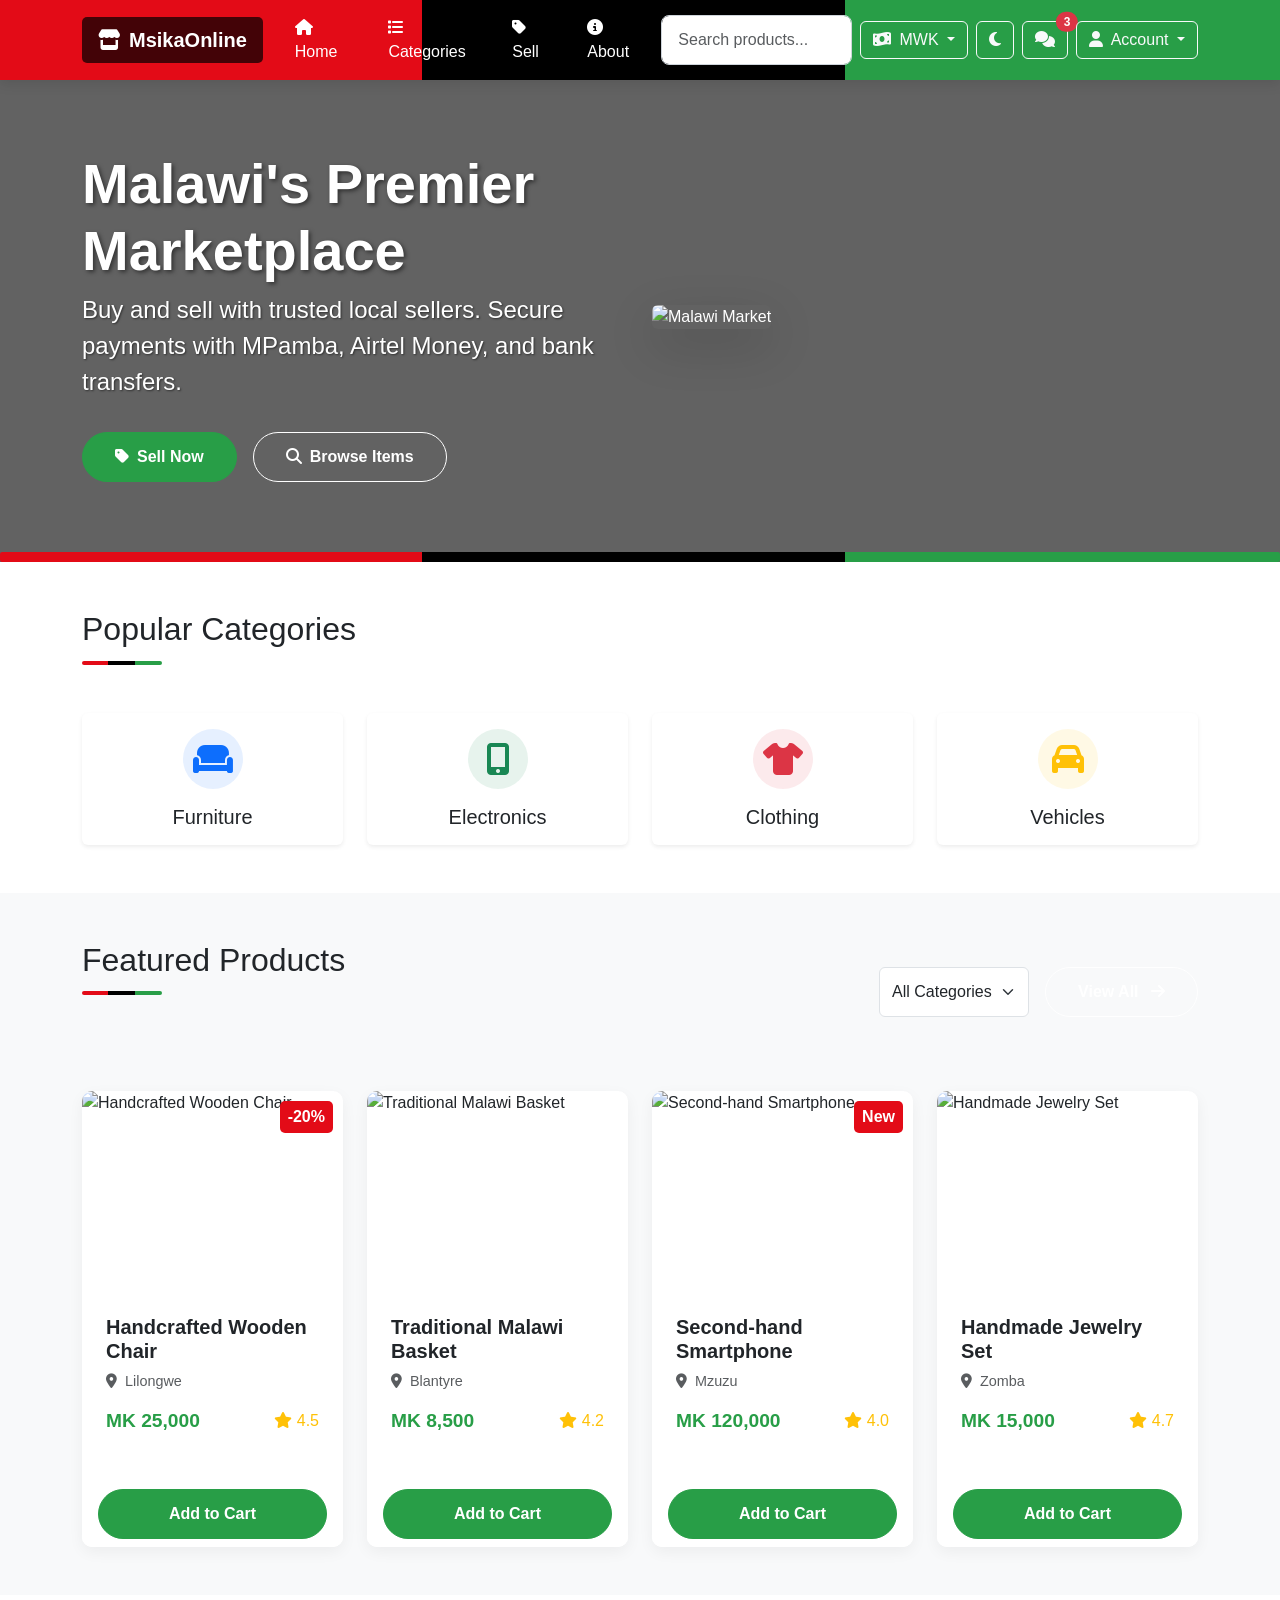
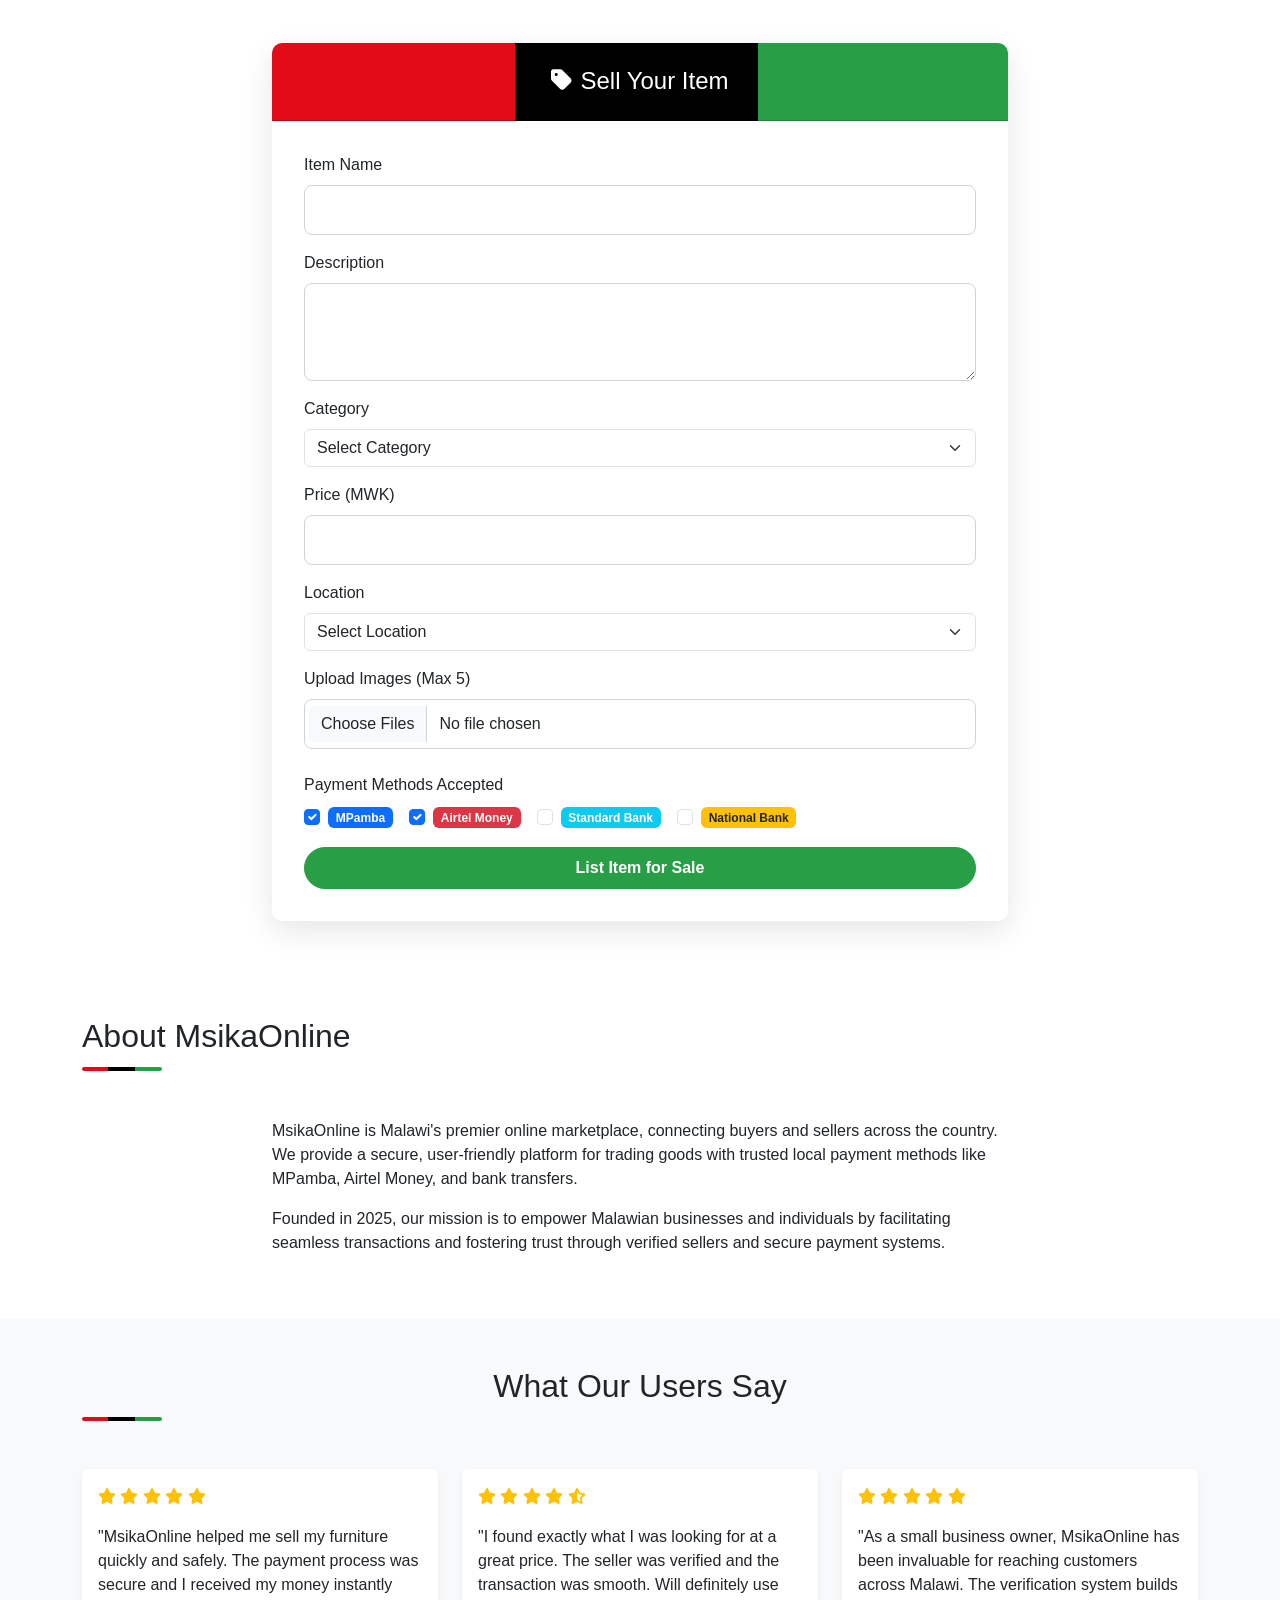
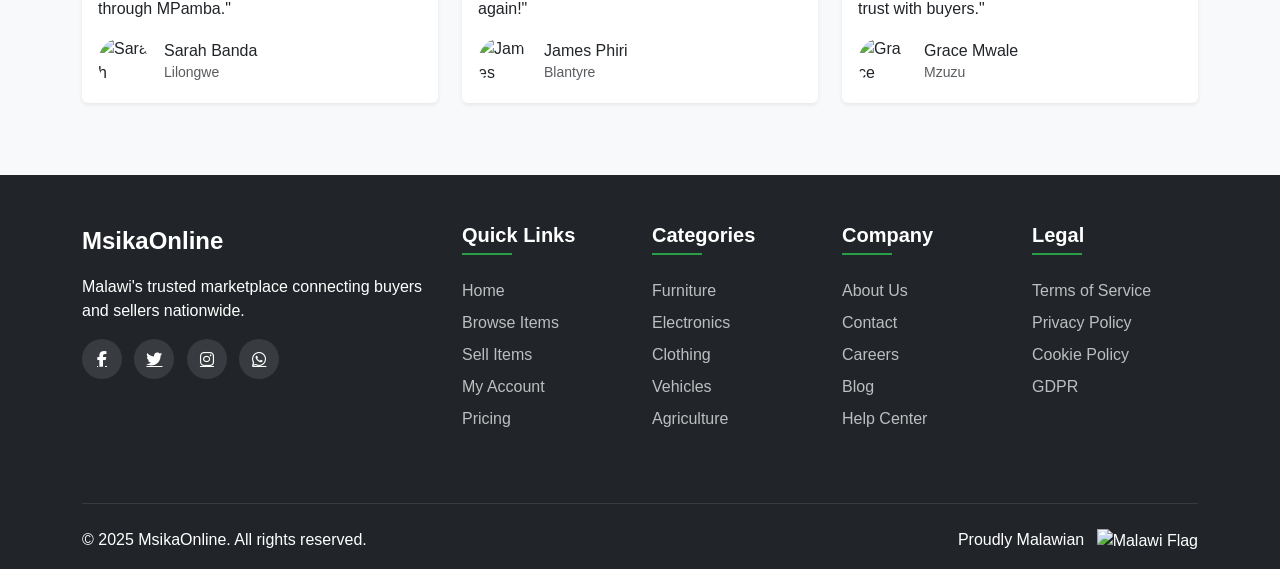
==== commit 7858ec4e: "Update index.html" ====
--- a/index.html
+++ b/index.html
@@ -138,6 +138,7 @@
         .btn-malawi:hover {
             background-color: #1e7e38;
             border-color: #1e7e38;
+            -webkit-transform: translateY(-3px);
             transform: translateY(-3px);
             box-shadow: 0 10px 20px rgba(0, 0, 0, 0.1);
         }
@@ -154,6 +155,7 @@
         .btn-outline-malawi:hover {
             background-color: white;
             color: var(--dark-color);
+            -webkit-transform: translateY(-3px);
             transform: translateY(-3px);
             box-shadow: 0 10px 20px rgba(0, 0, 0, 0.1);
         }
@@ -190,10 +192,12 @@
             overflow: hidden;
             box-shadow: 0 5px 15px rgba(0, 0, 0, 0.05);
             transition: transform 0.3s ease, box-shadow 0.3s ease;
+            will-change: transform, box-shadow;
             margin-bottom: 1.5rem;
         }
 
         .product-card:hover {
+            -webkit-transform: translateY(-10px);
             transform: translateY(-10px);
             box-shadow: 0 15px 30px rgba(0, 0, 0, 0.1);
         }
@@ -205,6 +209,7 @@
         }
 
         .product-card:hover .card-img-top {
+            -webkit-transform: scale(1.05);
             transform: scale(1.05);
         }
 
@@ -365,6 +370,7 @@
 
         .social-icons a:hover {
             background-color: var(--primary-color);
+            -webkit-transform: translateY(-3px);
             transform: translateY(-3px);
         }
 
@@ -647,4 +653,869 @@
                     <div class="col-md-6 col-lg-3" data-category="electronics">
                         <div class="card product-card h-100">
                             <div class="badge-discount">New</div>
-                            <img src="/images/smartphone.jpg" class="card-img-top" alt="Second-hand Smartphone" loading="lazy
+                            <img src="/images/smartphone.jpg" class="card-img-top" alt="Second-hand Smartphone" loading="lazy">
+                            <div class="card-body">
+                                <h5 class="card-title">Second-hand Smartphone</h5>
+                                <p class="location text-muted"><i class="fas fa-map-marker-alt me-1" aria-hidden="true"></i> Mzuzu</p>
+                                <div class="d-flex justify-content-between align-items-center">
+                                    <h6 class="price mb-0">MK 120,000</h6>
+                                    <span class="rating"><i class="fas fa-star" aria-hidden="true"></i> 4.0</span>
+                                </div>
+                            </div>
+                            <div class="card-footer bg-white border-0">
+                                <button class="btn btn-malawi w-100" aria-label="Add Second-hand Smartphone to cart">Add to Cart</button>
+                            </div>
+                        </div>
+                    </div>
+                    <div class="col-md-6 col-lg-3" data-category="jewelry">
+                        <div class="card product-card h-100">
+                            <img src="/images/jewelry.jpg" class="card-img-top" alt="Handmade Jewelry Set" loading="lazy">
+                            <div class="card-body">
+                                <h5 class="card-title">Handmade Jewelry Set</h5>
+                                <p class="location text-muted"><i class="fas fa-map-marker-alt me-1" aria-hidden="true"></i> Zomba</p>
+                                <div class="d-flex justify-content-between align-items-center">
+                                    <h6 class="price mb-0">MK 15,000</h6>
+                                    <span class="rating"><i class="fas fa-star" aria-hidden="true"></i> 4.7</span>
+                                </div>
+                            </div>
+                            <div class="card-footer bg-white border-0">
+                                <button class="btn btn-malawi w-100" aria-label="Add Handmade Jewelry Set to cart">Add to Cart</button>
+                            </div>
+                        </div>
+                    </div>
+                </div>
+            </div>
+        </section>
+
+        <!-- Sell Section -->
+        <section class="py-5 bg-white" id="sell" role="region" aria-labelledby="sell-title">
+            <div class="container">
+                <div class="row justify-content-center">
+                    <div class="col-lg-8">
+                        <div class="card auth-card">
+                            <div class="card-header">
+                                <h4 class="mb-0" id="sell-title"><i class="fas fa-tag me-2" aria-hidden="true"></i>Sell Your Item</h4>
+                            </div>
+                            <div class="card-body">
+                                <form id="sellForm" enctype="multipart/form-data">
+                                    <div class="mb-3">
+                                        <label for="itemName" class="form-label">Item Name</label>
+                                        <input type="text" class="form-control" id="itemName" required aria-describedby="itemNameError">
+                                        <div id="itemNameError" class="invalid-feedback"></div>
+                                    </div>
+                                    <div class="mb-3">
+                                        <label for="itemDescription" class="form-label">Description</label>
+                                        <textarea class="form-control" id="itemDescription" rows="3" required aria-describedby="itemDescriptionError"></textarea>
+                                        <div id="itemDescriptionError" class="invalid-feedback"></div>
+                                    </div>
+                                    <div class="mb-3">
+                                        <label for="itemCategory" class="form-label">Category</label>
+                                        <select class="form-select" id="itemCategory" required aria-describedby="itemCategoryError">
+                                            <option value="">Select Category</option>
+                                            <option value="furniture">Furniture</option>
+                                            <option value="clothing">Clothing</option>
+                                            <option value="electronics">Electronics</option>
+                                            <option value="art">Art & Crafts</option>
+                                            <option value="agriculture">Agriculture</option>
+                                        </select>
+                                        <div id="itemCategoryError" class="invalid-feedback"></div>
+                                    </div>
+                                    <div class="mb-3">
+                                        <label for="itemPrice" class="form-label">Price (MWK)</label>
+                                        <input type="number" class="form-control" id="itemPrice" min="0" required aria-describedby="itemPriceError">
+                                        <div id="itemPriceError" class="invalid-feedback"></div>
+                                    </div>
+                                    <div class="mb-3">
+                                        <label for="itemLocation" class="form-label">Location</label>
+                                        <select class="form-select" id="itemLocation" required aria-describedby="itemLocationError">
+                                            <option value="">Select Location</option>
+                                            <option value="lilongwe">Lilongwe</option>
+                                            <option value="blantyre">Blantyre</option>
+                                            <option value="mzuzu">Mzuzu</option>
+                                            <option value="zomba">Zomba</option>
+                                            <option value="other">Other</option>
+                                        </select>
+                                        <div id="itemLocationError" class="invalid-feedback"></div>
+                                    </div>
+                                    <div class="mb-3">
+                                        <label for="itemImages" class="form-label">Upload Images (Max 5)</label>
+                                        <input type="file" class="form-control" id="itemImages" multiple accept="image/*" required aria-describedby="itemImagesError">
+                                        <div id="itemImagesError" class="invalid-feedback"></div>
+                                        <div class="image-preview mt-2 d-flex flex-wrap gap-2" id="imagePreview"></div>
+                                    </div>
+                                    <div class="mb-3">
+                                        <label class="form-label">Payment Methods Accepted</label>
+                                        <div class="d-flex flex-wrap gap-3">
+                                            <div class="form-check">
+                                                <input class="form-check-input" type="checkbox" id="mpamba" checked>
+                                                <label class="form-check-label" for="mpamba">
+                                                    <span class="badge bg-primary">MPamba</span>
+                                                </label>
+                                            </div>
+                                            <div class="form-check">
+                                                <input class="form-check-input" type="checkbox" id="airtel-money" checked>
+                                                <label class="form-check-label" for="airtel-money">
+                                                    <span class="badge bg-danger">Airtel Money</span>
+                                                </label>
+                                            </div>
+                                            <div class="form-check">
+                                                <input class="form-check-input" type="checkbox" id="standard-bank">
+                                                <label class="form-check-label" for="standard-bank">
+                                                    <span class="badge bg-info">Standard Bank</span>
+                                                </label>
+                                            </div>
+                                            <div class="form-check">
+                                                <input class="form-check-input" type="checkbox" id="national-bank">
+                                                <label class="form-check-label" for="national-bank">
+                                                    <span class="badge bg-warning text-dark">National Bank</span>
+                                                </label>
+                                            </div>
+                                        </div>
+                                    </div>
+                                    <button type="submit" class="btn btn-malawi w-100 py-2">List Item for Sale</button>
+                                </form>
+                            </div>
+                        </div>
+                    </div>
+                </div>
+            </div>
+        </section>
+
+        <!-- About Section -->
+        <section class="py-5 bg-white" id="about" role="region" aria-labelledby="about-title">
+            <div class="container">
+                <h2 class="section-title" id="about-title">About MsikaOnline</h2>
+                <div class="row">
+                    <div class="col-lg-8 mx-auto">
+                        <p>MsikaOnline is Malawi's premier online marketplace, connecting buyers and sellers across the country. We provide a secure, user-friendly platform for trading goods with trusted local payment methods like MPamba, Airtel Money, and bank transfers.</p>
+                        <p>Founded in 2025, our mission is to empower Malawian businesses and individuals by facilitating seamless transactions and fostering trust through verified sellers and secure payment systems.</p>
+                    </div>
+                </div>
+            </div>
+        </section>
+
+        <!-- Testimonials Section -->
+        <section class="py-5 bg-light" role="region" aria-labelledby="testimonials-title">
+            <div class="container">
+                <h2 class="section-title text-center mb-5" id="testimonials-title">What Our Users Say</h2>
+                <div class="row">
+                    <div class="col-md-4 mb-4">
+                        <div class="card h-100 border-0 shadow-sm">
+                            <div class="card-body">
+                                <div class="mb-3 text-warning">
+                                    <i class="fas fa-star" aria-hidden="true"></i>
+                                    <i class="fas fa-star" aria-hidden="true"></i>
+                                    <i class="fas fa-star" aria-hidden="true"></i>
+                                    <i class="fas fa-star" aria-hidden="true"></i>
+                                    <i class="fas fa-star" aria-hidden="true"></i>
+                                </div>
+                                <p class="card-text">"MsikaOnline helped me sell my furniture quickly and safely. The payment process was secure and I received my money instantly through MPamba."</p>
+                                <div class="d-flex align-items-center mt-3">
+                                    <img src="/images/user1.jpg" class="rounded-circle me-3" width="50" height="50" alt="Sarah Banda" loading="lazy">
+                                    <div>
+                                        <h6 class="mb-0">Sarah Banda</h6>
+                                        <small class="text-muted">Lilongwe</small>
+                                    </div>
+                                </div>
+                            </div>
+                        </div>
+                    </div>
+                    <div class="col-md-4 mb-4">
+                        <div class="card h-100 border-0 shadow-sm">
+                            <div class="card-body">
+                                <div class="mb-3 text-warning">
+                                    <i class="fas fa-star" aria-hidden="true"></i>
+                                    <i class="fas fa-star" aria-hidden="true"></i>
+                                    <i class="fas fa-star" aria-hidden="true"></i>
+                                    <i class="fas fa-star" aria-hidden="true"></i>
+                                    <i class="fas fa-star-half-alt" aria-hidden="true"></i>
+                                </div>
+                                <p class="card-text">"I found exactly what I was looking for at a great price. The seller was verified and the transaction was smooth. Will definitely use again!"</p>
+                                <div class="d-flex align-items-center mt-3">
+                                    <img src="/images/user2.jpg" class="rounded-circle me-3" width="50" height="50" alt="James Phiri" loading="lazy">
+                                    <div>
+                                        <h6 class="mb-0">James Phiri</h6>
+                                        <small class="text-muted">Blantyre</small>
+                                    </div>
+                                </div>
+                            </div>
+                        </div>
+                    </div>
+                    <div class="col-md-4 mb-4">
+                        <div class="card h-100 border-0 shadow-sm">
+                            <div class="card-body">
+                                <div class="mb-3 text-warning">
+                                    <i class="fas fa-star" aria-hidden="true"></i>
+                                    <i class="fas fa-star" aria-hidden="true"></i>
+                                    <i class="fas fa-star" aria-hidden="true"></i>
+                                    <i class="fas fa-star" aria-hidden="true"></i>
+                                    <i class="fas fa-star" aria-hidden="true"></i>
+                                </div>
+                                <p class="card-text">"As a small business owner, MsikaOnline has been invaluable for reaching customers across Malawi. The verification system builds trust with buyers."</p>
+                                <div class="d-flex align-items-center mt-3">
+                                    <img src="/images/user3.jpg" class="rounded-circle me-3" width="50" height="50" alt="Grace Mwale" loading="lazy">
+                                    <div>
+                                        <h6 class="mb-0">Grace Mwale</h6>
+                                        <small class="text-muted">Mzuzu</small>
+                                    </div>
+                                </div>
+                            </div>
+                        </div>
+                    </div>
+                </div>
+            </div>
+        </section>
+
+        <!-- Login Modal -->
+        <div class="modal fade" id="loginModal" tabindex="-1" aria-labelledby="loginModalLabel" aria-hidden="true">
+            <div class="modal-dialog modal-dialog-centered">
+                <div class="modal-content">
+                    <div class="modal-header bg-success text-white">
+                        <h5 class="modal-title" id="loginModalLabel"><i class="fas fa-sign-in-alt me-2" aria-hidden="true"></i>Login</h5>
+                        <button type="button" class="btn-close btn-close-white" data-bs-dismiss="modal" aria-label="Close"></button>
+                    </div>
+                    <div class="modal-body">
+                        <form id="loginForm">
+                            <div class="mb-3">
+                                <label for="loginEmail" class="form-label">Email or Phone</label>
+                                <input type="text" class="form-control" id="loginEmail" required aria-describedby="loginEmailError">
+                                <div id="loginEmailError" class="invalid-feedback"></div>
+                            </div>
+                            <div class="mb-3">
+                                <label for="loginPassword" class="form-label">Password</label>
+                                <input type="password" class="form-control" id="loginPassword" required aria-describedby="loginPasswordError">
+                                <div id="loginPasswordError" class="invalid-feedback"></div>
+                                <div class="form-text text-end">
+                                    <a href="#" class="text-decoration-none">Forgot password?</a>
+                                </div>
+                            </div>
+                            <div class="mb-3 form-check">
+                                <input type="checkbox" class="form-check-input" id="rememberMe">
+                                <label class="form-check-label" for="rememberMe">Remember me</label>
+                            </div>
+                            <button type="submit" class="btn btn-malawi w-100">Login</button>
+                            <div class="text-center mt-3">
+                                <p class="mb-0">Don't have an account? <a href="#" class="text-decoration-none" data-bs-toggle="modal" data-bs-target="#registerModal" data-bs-dismiss="modal">Register</a></p>
+                            </div>
+                        </form>
+                    </div>
+                </div>
+            </div>
+        </div>
+
+        <!-- Register Modal -->
+        <div class="modal fade" id="registerModal" tabindex="-1" aria-labelledby="registerModalLabel" aria-hidden="true">
+            <div class="modal-dialog modal-dialog-centered">
+                <div class="modal-content">
+                    <div class="modal-header bg-success text-white">
+                        <h5 class="modal-title" id="registerModalLabel"><i class="fas fa-user-plus me-2" aria-hidden="true"></i>Register</h5>
+                        <button type="button" class="btn-close btn-close-white" data-bs-dismiss="modal" aria-label="Close"></button>
+                    </div>
+                    <div class="modal-body">
+                        <form id="registerForm">
+                            <div class="mb-3">
+                                <label for="registerName" class="form-label">Full Name</label>
+                                <input type="text" class="form-control" id="registerName" required aria-describedby="registerNameError">
+                                <div id="registerNameError" class="invalid-feedback"></div>
+                            </div>
+                            <div class="mb-3">
+                                <label for="registerEmail" class="form-label">Email</label>
+                                <input type="email" class="form-control" id="registerEmail" required aria-describedby="registerEmailError">
+                                <div id="registerEmailError" class="invalid-feedback"></div>
+                            </div>
+                            <div class="mb-3">
+                                <label for="registerPhone" class="form-label">Phone Number</label>
+                                <input type="tel" class="form-control" id="registerPhone" required aria-describedby="registerPhoneError">
+                                <div id="registerPhoneError" class="invalid-feedback"></div>
+                            </div>
+                            <div class="mb-3">
+                                <label for="registerPassword" class="form-label">Password</label>
+                                <input type="password" class="form-control" id="registerPassword" required aria-describedby="registerPasswordError">
+                                <div class="password-strength mt-2">
+                                    <div class="password-strength-bar" id="passwordStrengthBar"></div>
+                                </div>
+                                <div id="registerPasswordError" class="invalid-feedback"></div>
+                                <div class="form-text">Password must be at least 8 characters</div>
+                            </div>
+                            <div class="mb-3">
+                                <label for="registerConfirmPassword" class="form-label">Confirm Password</label>
+                                <input type="password" class="form-control" id="registerConfirmPassword" required aria-describedby="registerConfirmPasswordError">
+                                <div id="registerConfirmPasswordError" class="invalid-feedback"></div>
+                            </div>
+                            <div class="mb-3 form-check">
+                                <input type="checkbox" class="form-check-input" id="agreeTerms" required>
+                                <label class="form-check-label" for="agreeTerms">I agree to the <a href="#terms-of-service" class="text-decoration-none">Terms of Service</a> and <a href="#privacy-policy" class="text-decoration-none">Privacy Policy</a></label>
+                            </div>
+                            <button type="submit" class="btn btn-malawi w-100">Register</button>
+                            <div class="text-center mt-3">
+                                <p class="mb-0">Already have an account? <a href="#" class="text-decoration-none" data-bs-toggle="modal" data-bs-target="#loginModal" data-bs-dismiss="modal">Login</a></p>
+                            </div>
+                        </form>
+                    </div>
+                </div>
+            </div>
+        </div>
+
+        <!-- Verification Modal -->
+        <div class="modal fade" id="verificationModal" tabindex="-1" aria-labelledby="verificationModalLabel" aria-hidden="true">
+            <div class="modal-dialog modal-dialog-centered">
+                <div class="modal-content">
+                    <div class="modal-header bg-success text-white">
+                        <h5 class="modal-title" id="verificationModalLabel"><i class="fas fa-shield-alt me-2" aria-hidden="true"></i>Account Verification</h5>
+                        <button type="button" class="btn-close btn-close-white" data-bs-dismiss="modal" aria-label="Close"></button>
+                    </div>
+                    <div class="modal-body">
+                        <div class="text-center mb-4">
+                            <i class="fas fa-envelope fa-4x text-success mb-3" aria-hidden="true"></i>
+                            <h4>Verify Your Email</h4>
+                            <p>We've sent a verification code to <strong id="userEmail">user@example.com</strong></p>
+                        </div>
+                        <form id="verificationForm">
+                            <div class="mb-3">
+                                <label for="verificationCode" class="form-label">Verification Code</label>
+                                <input type="text" class="form-control text-center" id="verificationCode" maxlength="6" required aria-describedby="verificationCodeError">
+                                <div id="verificationCodeError" class="invalid-feedback"></div>
+                                <div class="form-text text-end">
+                                    <a href="#" class="text-decoration-none">Resend code</a>
+                                </div>
+                            </div>
+                            <button type="submit" class="btn btn-malawi w-100">Verify Account</button>
+                        </form>
+                    </div>
+                </div>
+            </div>
+        </div>
+
+        <!-- Terms of Service Section -->
+        <section id="terms-of-service" class="py-5 bg-light" style="display: none;" role="region" aria-labelledby="terms-title">
+            <div class="container">
+                <div class="policy-header">
+                    <h1 id="terms-title">Terms of Service</h1>
+                    <p class="text-muted">Last updated: April 19, 2025</p>
+                </div>
+                <div class="policy-section">
+                    <h2>1. Introduction</h2>
+                    <p>Welcome to MsikaOnline ("we," "our," or "us"). These Terms of Service ("Terms") govern your use of our website and services. By accessing or using MsikaOnline, you agree to comply with these Terms. If you disagree with any part, you may not access the service.</p>
+                </div>
+                <div class="text-center mt-5">
+                    <a href="#" class="btn btn-malawi" id="backToHome">Back to Home</a>
+                </div>
+            </div>
+        </section>
+
+        <!-- Privacy Policy Section -->
+        <section id="privacy-policy" class="py-5 bg-light" style="display: none;" role="region" aria-labelledby="privacy-title">
+            <div class="container">
+                <div class="policy-header">
+                    <h1 id="privacy-title">Privacy Policy</h1>
+                    <p class="text-muted">Last updated: April 19, 2025</p>
+                </div>
+                <div class="policy-section">
+                    <h2>1. Information We Collect</h2>
+                    <p>We collect information to provide and improve our services:</p>
+                    <ul class="policy-list">
+                        <li><strong>Personal Information:</strong> Name, email, phone number, address when you register or transact</li>
+                        <li><strong>Transaction Data:</strong> Details of purchases and sales</li>
+                    </ul>
+                </div>
+                <div class="text-center mt-5">
+                    <a href="#" class="btn btn-malawi" id="backToHomePrivacy">Back to Home</a>
+                </div>
+            </div>
+        </section>
+
+        <!-- Cookie Policy Section -->
+        <section id="cookie-policy" class="py-5 bg-light" style="display: none;" role="region" aria-labelledby="cookie-title">
+            <div class="container">
+                <div class="policy-header">
+                    <h1 id="cookie-title">Cookie Policy</h1>
+                    <p class="text-muted">Last updated: April 19, 2025</p>
+                </div>
+                <div class="policy-section">
+                    <h2>1. What Are Cookies</h2>
+                    <p>Cookies are small text files stored on your device when you visit websites. They help websites remember information about your visit.</p>
+                </div>
+                <div class="text-center mt-5">
+                    <a href="#" class="btn btn-malawi" id="backToHomeCookie">Back to Home</a>
+                </div>
+            </div>
+        </section>
+
+        <!-- GDPR Compliance Section -->
+        <section id="gdpr-compliance" class="py-5 bg-light" style="display: none;" role="region" aria-labelledby="gdpr-title">
+            <div class="container">
+                <div class="policy-header">
+                    <h1 id="gdpr-title">GDPR Compliance Statement</h1>
+                    <p class="text-muted">Last updated: April 19, 2025</p>
+                </div>
+                <div class="policy-section">
+                    <h2>1. Our Commitment</h2>
+                    <p>MsikaOnline is committed to complying with the General Data Protection Regulation (GDPR) for our users in the European Union.</p>
+                </div>
+                <div class="text-center mt-5">
+                    <a href="#" class="btn btn-malawi" id="backToHomeGDPR">Back to Home</a>
+                </div>
+            </div>
+        </section>
+    </main>
+
+    <!-- Footer -->
+    <footer class="footer">
+        <div class="container">
+            <div class="row">
+                <div class="col-lg-4 mb-4">
+                    <div class="footer-logo">MsikaOnline</div>
+                    <p>Malawi's trusted marketplace connecting buyers and sellers nationwide.</p>
+                    <div class="social-icons">
+                        <a href="#" aria-label="Facebook"><i class="fab fa-facebook-f" aria-hidden="true"></i></a>
+                        <a href="#" aria-label="Twitter"><i class="fab fa-twitter" aria-hidden="true"></i></a>
+                        <a href="#" aria-label="Instagram"><i class="fab fa-instagram" aria-hidden="true"></i></a>
+                        <a href="#" aria-label="WhatsApp"><i class="fab fa-whatsapp" aria-hidden="true"></i></a>
+                    </div>
+                </div>
+                <div class="col-lg-2 col-md-4 mb-4">
+                    <div class="footer-links">
+                        <h5>Quick Links</h5>
+                        <ul>
+                            <li><a href="#home">Home</a></li>
+                            <li><a href="#browse">Browse Items</a></li>
+                            <li><a href="#sell">Sell Items</a></li>
+                            <li><a href="#" data-bs-toggle="modal" data-bs-target="#loginModal">My Account</a></li>
+                            <li><a href="#">Pricing</a></li>
+                        </ul>
+                    </div>
+                </div>
+                <div class="col-lg-2 col-md-4 mb-4">
+                    <div class="footer-links">
+                        <h5>Categories</h5>
+                        <ul>
+                            <li><a href="#">Furniture</a></li>
+                            <li><a href="#">Electronics</a></li>
+                            <li><a href="#">Clothing</a></li>
+                            <li><a href="#">Vehicles</a></li>
+                            <li><a href="#">Agriculture</a></li>
+                        </ul>
+                    </div>
+                </div>
+                <div class="col-lg-2 col-md-4 mb-4">
+                    <div class="footer-links">
+                        <h5>Company</h5>
+                        <ul>
+                            <li><a href="#about">About Us</a></li>
+                            <li><a href="#">Contact</a></li>
+                            <li><a href="#">Careers</a></li>
+                            <li><a href="#">Blog</a></li>
+                            <li><a href="#">Help Center</a></li>
+                        </ul>
+                    </div>
+                </div>
+                <div class="col-lg-2 mb-4">
+                    <div class="footer-links">
+                        <h5>Legal</h5>
+                        <ul>
+                            <li><a href="#terms-of-service" class="policy-link">Terms of Service</a></li>
+                            <li><a href="#privacy-policy" class="policy-link">Privacy Policy</a></li>
+                            <li><a href="#cookie-policy" class="policy-link">Cookie Policy</a></li>
+                            <li><a href="#gdpr-compliance" class="policy-link">GDPR</a></li>
+                        </ul>
+                    </div>
+                </div>
+            </div>
+            <div class="copyright">
+                <div class="row">
+                    <div class="col-md-6 text-center text-md-start">
+                        <p class="mb-0">&copy; 2025 MsikaOnline. All rights reserved.</p>
+                    </div>
+                    <div class="col-md-6 text-center text-md-end">
+                        <p class="mb-0">
+                            <span class="me-2">Proudly Malawian</span>
+                            <img src="/images/mw-flag.png" alt="Malawi Flag" style="height: 15px;" loading="lazy">
+                        </p>
+                    </div>
+                </div>
+            </div>
+        </div>
+    </footer>
+
+    <!-- Toast Notification Container -->
+    <div class="toast-container position-fixed bottom-0 end-0 p-3" aria-live="polite">
+        <div id="toastNotification" class="toast" role="alert" aria-live="assertive" aria-atomic="true">
+            <div class="toast-header">
+                <strong class="me-auto">MsikaOnline</strong>
+                <button type="button" class="btn-close" data-bs-dismiss="toast" aria-label="Close"></button>
+            </div>
+            <div class="toast-body"></div>
+        </div>
+    </div>
+
+    <script src="https://cdn.jsdelivr.net/npm/bootstrap@5.3.0/dist/js/bootstrap.bundle.min.js" integrity="sha384-geWF76RCwLtnZ8qwWowPQNguL3RmwHVBC9FhGdlKrxdiJJigb/j/68SIy3Te4Bkz" crossorigin="anonymous"></script>
+    <script>
+        // Fallback for Bootstrap CSS and JS
+        if (!window.bootstrap) {
+            document.write('<link rel="stylesheet" href="/css/bootstrap.min.css">');
+            document.write('<script src="/js/bootstrap.bundle.min.js"><\/script>');
+        }
+
+        // PWA Manifest
+        const manifest = {
+            "name": "MsikaOnline",
+            "short_name": "MsikaOnline",
+            "description": "Malawi's premier online marketplace",
+            "start_url": "/",
+            "display": "standalone",
+            "background_color": "#f5f5f5",
+            "theme_color": "#289e47",
+            "icons": [
+                {
+                    "src": "/images/icon-192.png",
+                    "sizes": "192x192",
+                    "type": "image/png"
+                },
+                {
+                    "src": "/images/icon-512.png",
+                    "sizes": "512x512",
+                    "type": "image/png"
+                }
+            ]
+        };
+        const stringManifest = JSON.stringify(manifest);
+        const blob = new Blob([stringManifest], { type: 'application/json' });
+        const manifestURL = URL.createObjectURL(blob);
+        document.head.insertAdjacentHTML('beforeend', `<link rel="manifest" href="${manifestURL}">`);
+
+        // Service Worker
+        const swCode = `
+            self.addEventListener('install', (event) => {
+                event.waitUntil(
+                    caches.open('msikaonline-v1').then((cache) => {
+                        return cache.addAll([
+                            '/',
+                            '/images/icon-192.png',
+                            '/images/icon-512.png',
+                            'https://cdn.jsdelivr.net/npm/bootstrap@5.3.0/dist/css/bootstrap.min.css',
+                            'https://cdn.jsdelivr.net/npm/bootstrap@5.3.0/dist/js/bootstrap.bundle.min.js',
+                            'https://cdnjs.cloudflare.com/ajax/libs/font-awesome/6.4.0/css/all.min.css'
+                        ]).catch((err) => console.error('Cache add failed:', err));
+                    })
+                );
+            });
+            self.addEventListener('fetch', (event) => {
+                event.respondWith(
+                    caches.match(event.request).then((response) => {
+                        return response || fetch(event.request).catch(() => {
+                            return caches.match('/');
+                        });
+                    })
+                );
+            });
+        `;
+        const swBlob = new Blob([swCode], { type: 'application/javascript' });
+        const swURL = URL.createObjectURL(swBlob);
+        if ('serviceWorker' in navigator) {
+            window.addEventListener('load', () => {
+                navigator.serviceWorker.register(swURL)
+                    .then(() => console.log('Service Worker registered'))
+                    .catch((err) => console.error('Service Worker registration failed:', err));
+            });
+        }
+
+        // Utility Functions
+        const showToast = (message, type = 'success') => {
+            const toast = document.getElementById('toastNotification');
+            if (!toast) return;
+            const toastBody = toast.querySelector('.toast-body');
+            if (toastBody) {
+                toastBody.textContent = message;
+                toast.classList.remove('bg-success', 'bg-danger');
+                toast.classList.add(`bg-${type}`);
+                const bsToast = new bootstrap.Toast(toast);
+                bsToast.show();
+            }
+        };
+
+        const sanitizeInput = (input) => {
+            if (!input) return '';
+            const div = document.createElement('div');
+            div.textContent = input;
+            return div.innerHTML;
+        };
+
+        const validateForm = (formId, fields) => {
+            const form = document.getElementById(formId);
+            if (!form) return false;
+
+            let isValid = true;
+            fields.forEach(field => {
+                const input = form.querySelector(`#${field.id}`);
+                const errorElement = document.getElementById(`${field.id}Error`);
+                if (!input || !errorElement) return;
+
+                const value = sanitizeInput(input.value.trim());
+                if (!value) {
+                    isValid = false;
+                    input.classList.add('is-invalid');
+                    errorElement.textContent = `${field.label} is required`;
+                } else if (field.validate && !field.validate(value)) {
+                    isValid = false;
+                    input.classList.add('is-invalid');
+                    errorElement.textContent = field.errorMessage;
+                } else {
+                    input.classList.remove('is-invalid');
+                    errorElement.textContent = '';
+                }
+            });
+            return isValid;
+        };
+
+        // Image Preview
+        const handleImageUpload = () => {
+            const imageUpload = document.getElementById('itemImages');
+            const imagePreview = document.getElementById('imagePreview');
+            if (!imageUpload || !imagePreview) return;
+
+            imageUpload.addEventListener('change', () => {
+                imagePreview.innerHTML = '';
+                if (imageUpload.files.length > 5) {
+                    showToast('Maximum 5 images allowed', 'danger');
+                    imageUpload.value = '';
+                    return;
+                }
+
+                Array.from(imageUpload.files).forEach(file => {
+                    if (file.type.match('image.*')) {
+                        const reader = new FileReader();
+                        reader.onload = (e) => {
+                            const img = document.createElement('img');
+                            img.src = e.target.result;
+                            img.classList.add('img-thumbnail');
+                            img.style.width = '80px';
+                            img.style.height = '80px';
+                            img.alt = 'Uploaded product image';
+                            imagePreview.appendChild(img);
+                        };
+                        reader.readAsDataURL(file);
+                    }
+                });
+            });
+        };
+
+        // Password Strength
+        const handlePasswordStrength = () => {
+            const passwordInput = document.getElementById('registerPassword');
+            const strengthBar = document.getElementById('passwordStrengthBar');
+            if (!passwordInput || !strengthBar) return;
+
+            passwordInput.addEventListener('input', function () {
+                const password = this.value;
+                let strength = 0;
+
+                if (password.length >= 8) strength += 25;
+                if (password.length >= 12) strength += 25;
+                if (/[A-Z]/.test(password)) strength += 15;
+                if (/[0-9]/.test(password)) strength += 15;
+                if (/[^A-Za-z0-9]/.test(password)) strength += 20;
+
+                strengthBar.style.width = strength + '%';
+                strengthBar.style.backgroundColor = strength < 50 ? '#dc3545' : strength < 75 ? '#fd7e14' : '#28a745';
+            });
+        };
+
+        // Dark Mode Toggle
+        const handleDarkMode = () => {
+            const html = document.getElementById('html-root');
+            const toggleButton = document.getElementById('darkModeToggle');
+            if (!html || !toggleButton) return;
+
+            toggleButton.addEventListener('click', () => {
+                html.classList.toggle('dark-mode');
+                const isDark = html.classList.contains('dark-mode');
+                toggleButton.innerHTML = `<i class="fas fa-${isDark ? 'sun' : 'moon'}" aria-hidden="true"></i>`;
+                localStorage.setItem('darkMode', isDark ? 'enabled' : 'disabled');
+            });
+        };
+
+        // Product Search and Filter
+        const handleProductSearch = () => {
+            const searchInput = document.getElementById('productSearch');
+            const categoryFilter = document.getElementById('categoryFilter');
+            const productList = document.getElementById('productList');
+            if (!searchInput || !categoryFilter || !productList) return;
+
+            const filterProducts = () => {
+                const searchTerm = sanitizeInput(searchInput.value.toLowerCase());
+                const category = categoryFilter.value;
+                const products = productList.querySelectorAll('.col-md-6');
+
+                products.forEach(product => {
+                    const titleElement = product.querySelector('.card-title');
+                    if (!titleElement) return;
+                    const title = titleElement.textContent.toLowerCase();
+                    const productCategory = product.dataset.category;
+                    const matchesSearch = !searchTerm || title.includes(searchTerm);
+                    const matchesCategory = !category || productCategory === category;
+                    product.style.display = matchesSearch && matchesCategory ? '' : 'none';
+                });
+            };
+
+            searchInput.addEventListener('input', filterProducts);
+            categoryFilter.addEventListener('change', filterProducts);
+        };
+
+        // Cookie Consent
+        const handleCookieConsent = () => {
+            const cookieBanner = document.getElementById('cookieBanner');
+            const cookieAccept = document.getElementById('cookieAccept');
+            const cookieDecline = document.getElementById('cookieDecline');
+            if (!cookieBanner || !cookieAccept || !cookieDecline) return;
+
+            if (!localStorage.getItem('cookieConsent')) {
+                cookieBanner.classList.add('show');
+            }
+
+            cookieAccept.addEventListener('click', () => {
+                localStorage.setItem('cookieConsent', 'accepted');
+                cookieBanner.classList.remove('show');
+                showToast('Cookies accepted');
+            });
+
+            cookieDecline.addEventListener('click', () => {
+                localStorage.setItem('cookieConsent', 'declined');
+                cookieBanner.classList.remove('show');
+                showToast('Cookies declined');
+            });
+        };
+
+        // Form Handlers
+        const handleForms = () => {
+            const emailRegex = /^[^\s@]+@[^\s@]+\.[^\s@]+$/;
+            const phoneRegex = /^\+?\d{10,}$/;
+            const priceRegex = /^\d+(\.\d{1,2})?$/;
+            const codeRegex = /^\d{6}$/;
+
+            const loginForm = document.getElementById('loginForm');
+            if (loginForm) {
+                loginForm.addEventListener('submit', (e) => {
+                    e.preventDefault();
+                    if (validateForm('loginForm', [
+                        {
+                            id: 'loginEmail',
+                            label: 'Email or Phone',
+                            validate: (value) => emailRegex.test(value) || phoneRegex.test(value),
+                            errorMessage: 'Please enter a valid email or phone number'
+                        },
+                        { id: 'loginPassword', label: 'Password' }
+                    ])) {
+                        showToast('Login successful!');
+                        loginForm.reset();
+                    }
+                });
+            }
+
+            const registerForm = document.getElementById('registerForm');
+            if (registerForm) {
+                registerForm.addEventListener('submit', (e) => {
+                    e.preventDefault();
+                    const fields = [
+                        { id: 'registerName', label: 'Full Name' },
+                        {
+                            id: 'registerEmail',
+                            label: 'Email',
+                            validate: (value) => emailRegex.test(value),
+                            errorMessage: 'Please enter a valid email address'
+                        },
+                        {
+                            id: 'registerPhone',
+                            label: 'Phone Number',
+                            validate: (value) => phoneRegex.test(value),
+                            errorMessage: 'Please enter a valid phone number'
+                        },
+                        {
+                            id: 'registerPassword',
+                            label: 'Password',
+                            validate: (value) => value.length >= 8,
+                            errorMessage: 'Password must be at least 8 characters'
+                        },
+                        { id: 'registerConfirmPassword', label: 'Confirm Password' }
+                    ];
+                    if (!validateForm('registerForm', fields)) return;
+
+                    const password = sanitizeInput(document.getElementById('registerPassword')?.value);
+                    const confirmPassword = sanitizeInput(document.getElementById('registerConfirmPassword')?.value);
+                    if (password !== confirmPassword) {
+                        const errorElement = document.getElementById('registerConfirmPasswordError');
+                        if (errorElement) {
+                            errorElement.textContent = 'Passwords do not match';
+                            document.getElementById('registerConfirmPassword')?.classList.add('is-invalid');
+                        }
+                        return;
+                    }
+
+                    const verificationModal = new bootstrap.Modal(document.getElementById('verificationModal'));
+                    const userEmail = document.getElementById('userEmail');
+                    if (userEmail) {
+                        userEmail.textContent = sanitizeInput(document.getElementById('registerEmail')?.value || 'user@example.com');
+                    }
+                    verificationModal.show();
+                });
+            }
+
+            const verificationForm = document.getElementById('verificationForm');
+            if (verificationForm) {
+                verificationForm.addEventListener('submit', (e) => {
+                    e.preventDefault();
+                    if (validateForm('verificationForm', [
+                        {
+                            id: 'verificationCode',
+                            label: 'Verification Code',
+                            validate: (value) => codeRegex.test(value),
+                            errorMessage: 'Please enter a valid 6-digit code'
+                        }
+                    ])) {
+                        showToast('Account verified successfully!');
+                        const verificationModal = bootstrap.Modal.getInstance(document.getElementById('verificationModal'));
+                        verificationModal?.hide();
+                        const registerModal = bootstrap.Modal.getInstance(document.getElementById('registerModal'));
+                        registerModal?.hide();
+                    }
+                });
+            }
+
+            const sellForm = document.getElementById('sellForm');
+            if (sellForm) {
+                sellForm.addEventListener('submit', (e) => {
+                    e.preventDefault();
+                    if (validateForm('sellForm', [
+                        { id: 'itemName', label: 'Item Name' },
+                        { id: 'itemDescription', label: 'Description' },
+                        { id: 'itemCategory', label: 'Category' },
+                        {
+                            id: 'itemPrice',
+                            label: 'Price',
+                            validate: (value) => priceRegex.test(value) && Number(value) > 0,
+                            errorMessage: 'Please enter a valid price greater than 0'
+                        },
+                        { id: 'itemLocation', label: 'Location' },
+                        {
+                            id: 'itemImages',
+                            label: 'Images',
+                            validate: () => document.getElementById('itemImages').files.length > 0,
+                            errorMessage: 'At least one image is required'
+                        }
+                    ])) {
+                        showToast('Item listed successfully!');
+                        sellForm.reset();
+                        const imagePreview = document.getElementById('imagePreview');
+                        if (imagePreview) imagePreview.innerHTML = '';
+                    }
+                });
+            }
+        };
+
+        // Initialize
+        document.addEventListener('DOMContentLoaded', () => {
+            if (!window.bootstrap) {
+                console.error('Bootstrap not loaded');
+                return;
+            }
+
+            handleImageUpload();
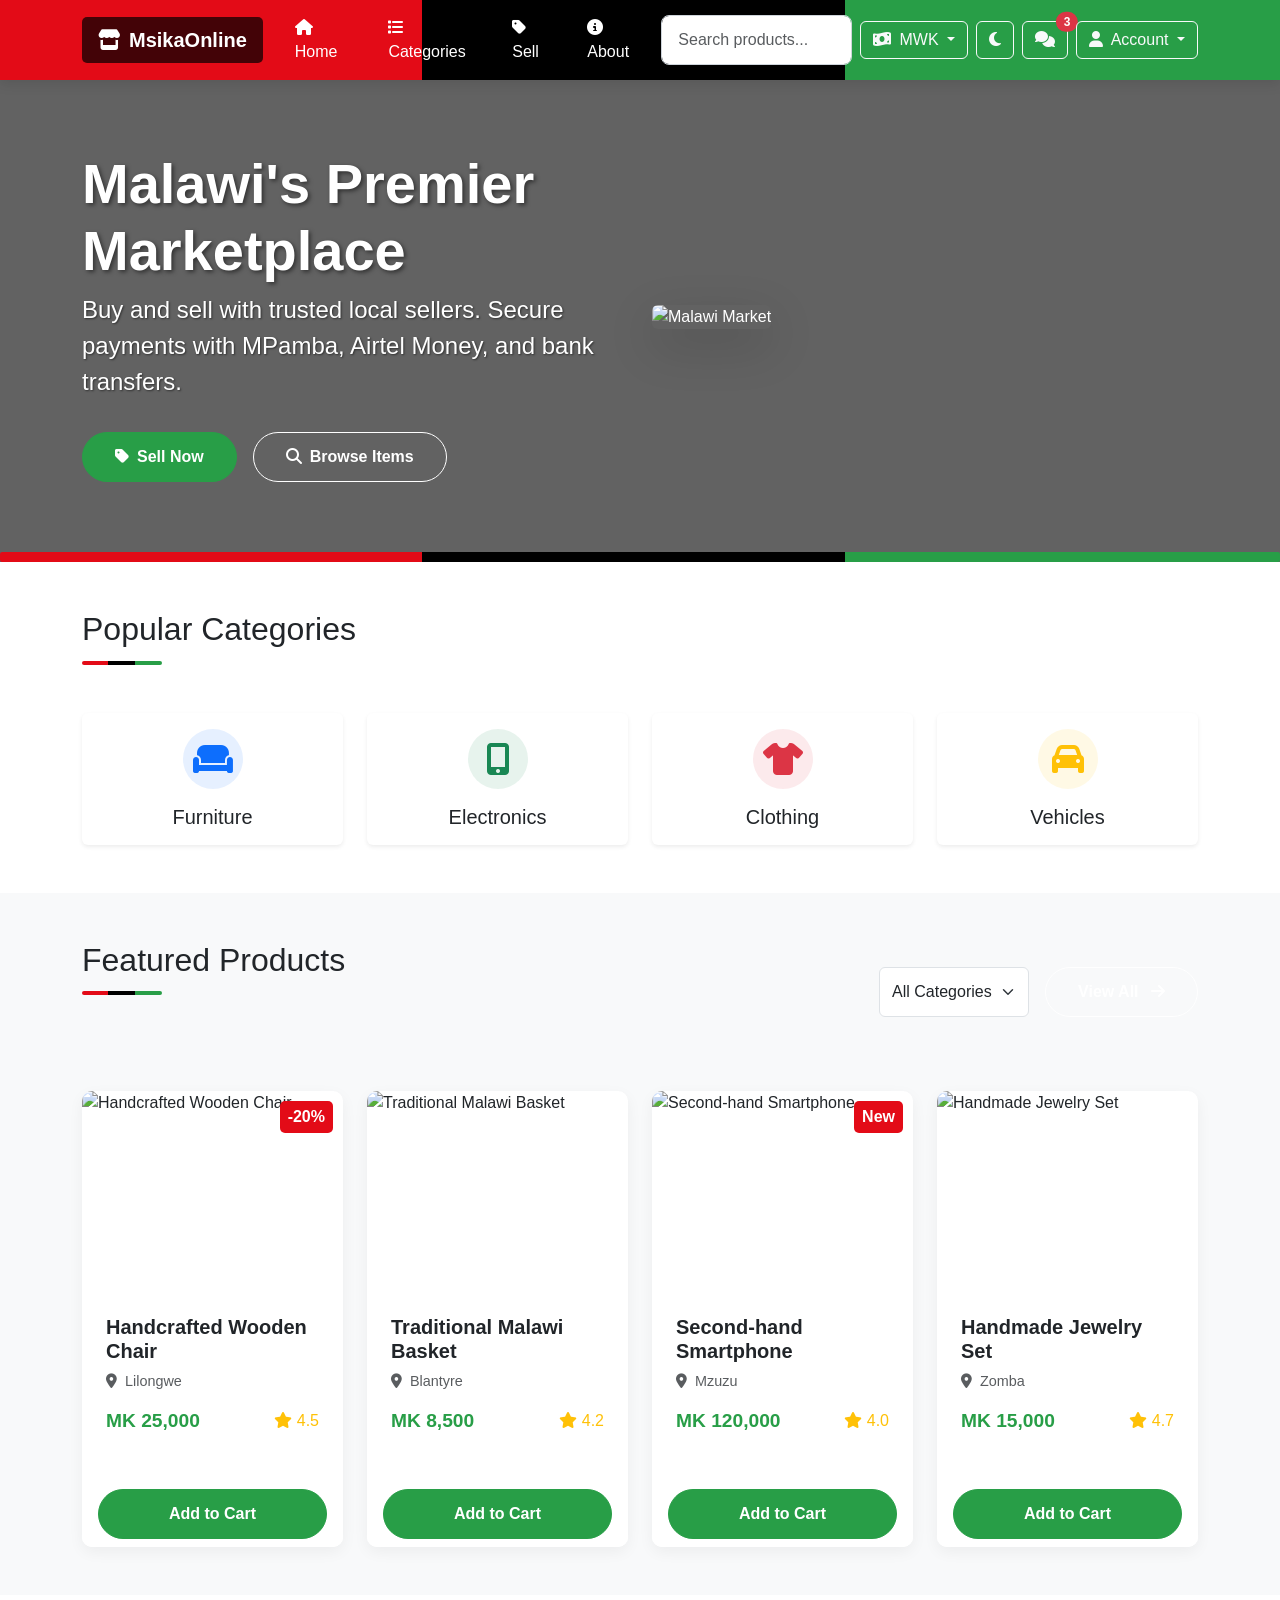
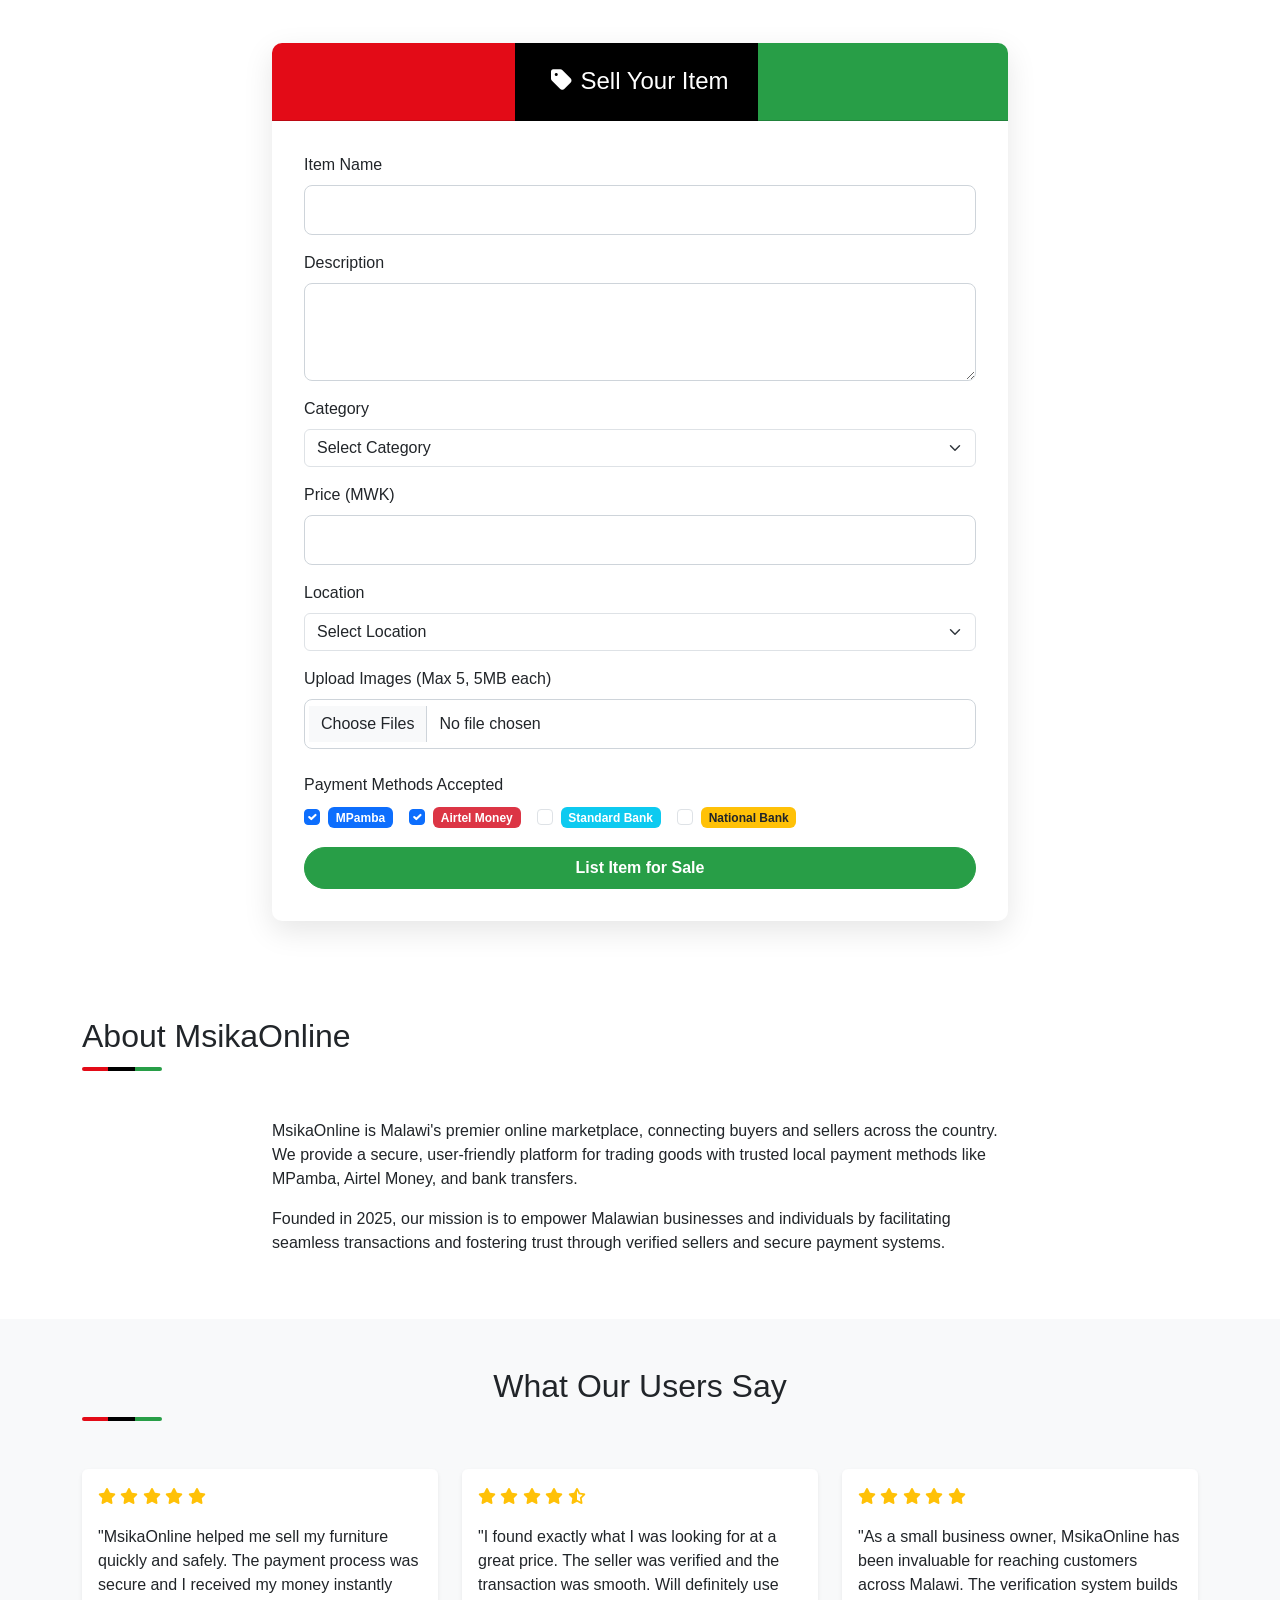
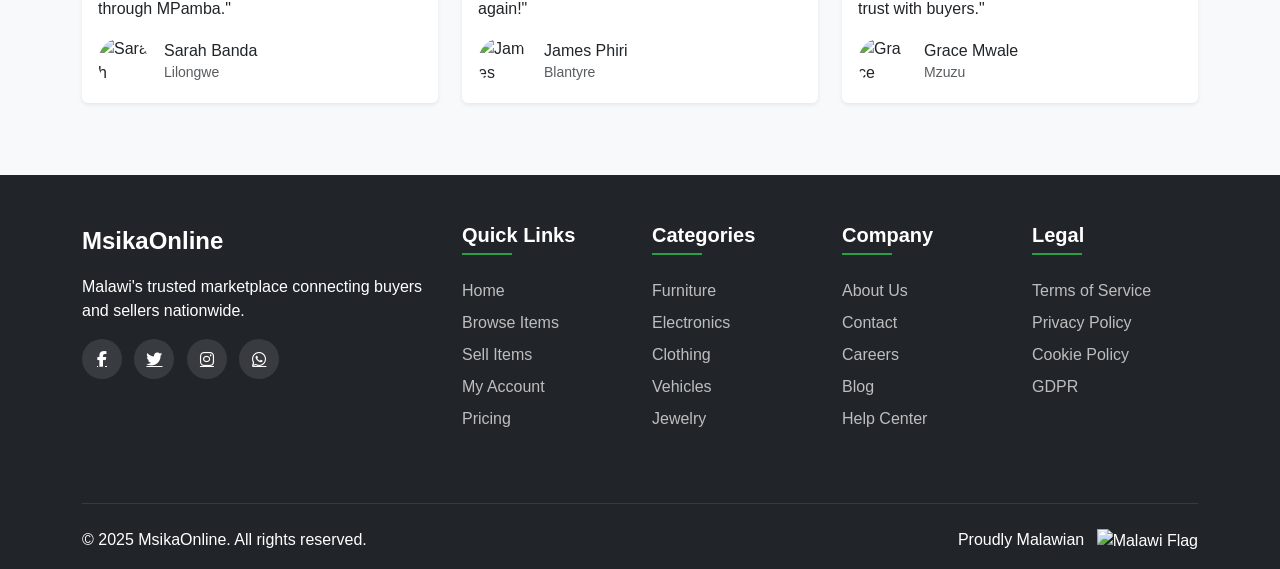
==== commit 10759373: "Update index.html" ====
--- a/index.html
+++ b/index.html
@@ -29,8 +29,8 @@
     }
     </script>
     <title>MsikaOnline - Malawi's Premier Marketplace</title>
-    <link rel="stylesheet" href="https://cdn.jsdelivr.net/npm/bootstrap@5.3.0/dist/css/bootstrap.min.css" integrity="sha384-9ndCyUaIbzAi2FUVXJi0CjmCapSmO7SnpJef0486qhLnuZ2cdeRhO02iuK6FUUVM" crossorigin="anonymous">
-    <link rel="stylesheet" href="https://cdnjs.cloudflare.com/ajax/libs/font-awesome/6.4.0/css/all.min.css" integrity="sha512-iecdLmaskl7CVkqkXNQ/ZH/XLlvWZOJyj7Yy7tcenmpD1ypASozpmT/E0iPtmFIB46ZmdtAc9eNBvH0H/ZpiBw==" crossorigin="anonymous">
+    <link rel="stylesheet" href="https://cdn.jsdelivr.net/npm/bootstrap@5.3.0/dist/css/bootstrap.min.css" integrity="sha384-9ndCyUaIbzAi2FUVXJi0CjmCapSmO7SnpJef0486qhLnuZ2cdeRhO02iuK6FUUVM" crossorigin="anonymous" onerror="this.href='/css/bootstrap.min.css'">
+    <link rel="stylesheet" href="https://cdnjs.cloudflare.com/ajax/libs/font-awesome/6.4.0/css/all.min.css" integrity="sha512-iecdLmaskl7CVkqkXNQ/ZH/XLlvWZOJyj7Yy7tcenmpD1ypASozpmT/E0iPtmFIB46ZmdtAc9eNBvH0H/ZpiBw==" crossorigin="anonymous" onerror="this.href='/css/font-awesome.min.css'">
     <link rel="preload" href="/images/hero-bg.jpg" as="image">
     <style>
         :root {
@@ -139,6 +139,7 @@
             background-color: #1e7e38;
             border-color: #1e7e38;
             -webkit-transform: translateY(-3px);
+            -moz-transform: translateY(-3px);
             transform: translateY(-3px);
             box-shadow: 0 10px 20px rgba(0, 0, 0, 0.1);
         }
@@ -156,6 +157,7 @@
             background-color: white;
             color: var(--dark-color);
             -webkit-transform: translateY(-3px);
+            -moz-transform: translateY(-3px);
             transform: translateY(-3px);
             box-shadow: 0 10px 20px rgba(0, 0, 0, 0.1);
         }
@@ -198,6 +200,7 @@
 
         .product-card:hover {
             -webkit-transform: translateY(-10px);
+            -moz-transform: translateY(-10px);
             transform: translateY(-10px);
             box-shadow: 0 15px 30px rgba(0, 0, 0, 0.1);
         }
@@ -210,6 +213,7 @@
 
         .product-card:hover .card-img-top {
             -webkit-transform: scale(1.05);
+            -moz-transform: scale(1.05);
             transform: scale(1.05);
         }
 
@@ -371,6 +375,7 @@
         .social-icons a:hover {
             background-color: var(--primary-color);
             -webkit-transform: translateY(-3px);
+            -moz-transform: translateY(-3px);
             transform: translateY(-3px);
         }
 
@@ -400,6 +405,7 @@
         .policy-list {
             list-style-type: disc;
             padding-left: 20px;
+            margin-bottom: 1rem;
         }
 
         .animate-pop {
@@ -510,7 +516,7 @@
         <div class="container">
             <div class="row align-items-center">
                 <div class="col-md-8">
-                    <p>We use cookies to enhance your experience. By continuing, you agree to our <a href="#cookie-policy" class="text-white">Cookie Policy</a>.</p>
+                    <p>We use cookies to enhance your experience. By continuing, you agree to our <a href="#cookie-policy" class="text-white policy-link">Cookie Policy</a>.</p>
                 </div>
                 <div class="col-md-4 text-md-end">
                     <button class="btn btn-outline-light me-2" id="cookieDecline" aria-label="Decline cookies">Decline</button>
@@ -716,13 +722,14 @@
                                             <option value="clothing">Clothing</option>
                                             <option value="electronics">Electronics</option>
                                             <option value="art">Art & Crafts</option>
-                                            <option value="agriculture">Agriculture</option>
+                                            <option value="jewelry">Jewelry</option>
+                                            <option value="vehicles">Vehicles</option>
                                         </select>
                                         <div id="itemCategoryError" class="invalid-feedback"></div>
                                     </div>
                                     <div class="mb-3">
                                         <label for="itemPrice" class="form-label">Price (MWK)</label>
-                                        <input type="number" class="form-control" id="itemPrice" min="0" required aria-describedby="itemPriceError">
+                                        <input type="number" class="form-control" id="itemPrice" min="0" step="0.01" required aria-describedby="itemPriceError">
                                         <div id="itemPriceError" class="invalid-feedback"></div>
                                     </div>
                                     <div class="mb-3">
@@ -738,7 +745,7 @@
                                         <div id="itemLocationError" class="invalid-feedback"></div>
                                     </div>
                                     <div class="mb-3">
-                                        <label for="itemImages" class="form-label">Upload Images (Max 5)</label>
+                                        <label for="itemImages" class="form-label">Upload Images (Max 5, 5MB each)</label>
                                         <input type="file" class="form-control" id="itemImages" multiple accept="image/*" required aria-describedby="itemImagesError">
                                         <div id="itemImagesError" class="invalid-feedback"></div>
                                         <div class="image-preview mt-2 d-flex flex-wrap gap-2" id="imagePreview"></div>
@@ -772,7 +779,7 @@
                                             </div>
                                         </div>
                                     </div>
-                                    <button type="submit" class="btn btn-malawi w-100 py-2">List Item for Sale</button>
+                                    <button type="submit" class="btn btn-malawi w-100 py-2" aria-label="List item for sale">List Item for Sale</button>
                                 </form>
                             </div>
                         </div>
@@ -893,7 +900,7 @@
                                 <input type="checkbox" class="form-check-input" id="rememberMe">
                                 <label class="form-check-label" for="rememberMe">Remember me</label>
                             </div>
-                            <button type="submit" class="btn btn-malawi w-100">Login</button>
+                            <button type="submit" class="btn btn-malawi w-100" aria-label="Login">Login</button>
                             <div class="text-center mt-3">
                                 <p class="mb-0">Don't have an account? <a href="#" class="text-decoration-none" data-bs-toggle="modal" data-bs-target="#registerModal" data-bs-dismiss="modal">Register</a></p>
                             </div>
@@ -944,9 +951,9 @@
                             </div>
                             <div class="mb-3 form-check">
                                 <input type="checkbox" class="form-check-input" id="agreeTerms" required>
-                                <label class="form-check-label" for="agreeTerms">I agree to the <a href="#terms-of-service" class="text-decoration-none">Terms of Service</a> and <a href="#privacy-policy" class="text-decoration-none">Privacy Policy</a></label>
-                            </div>
-                            <button type="submit" class="btn btn-malawi w-100">Register</button>
+                                <label class="form-check-label" for="agreeTerms">I agree to the <a href="#terms-of-service" class="text-decoration-none policy-link">Terms of Service</a> and <a href="#privacy-policy" class="text-decoration-none policy-link">Privacy Policy</a></label>
+                            </div>
+                            <button type="submit" class="btn btn-malawi w-100" aria-label="Register">Register</button>
                             <div class="text-center mt-3">
                                 <p class="mb-0">Already have an account? <a href="#" class="text-decoration-none" data-bs-toggle="modal" data-bs-target="#loginModal" data-bs-dismiss="modal">Login</a></p>
                             </div>
@@ -979,7 +986,7 @@
                                     <a href="#" class="text-decoration-none">Resend code</a>
                                 </div>
                             </div>
-                            <button type="submit" class="btn btn-malawi w-100">Verify Account</button>
+                            <button type="submit" class="btn btn-malawi w-100" aria-label="Verify account">Verify Account</button>
                         </form>
                     </div>
                 </div>
@@ -987,7 +994,7 @@
         </div>
 
         <!-- Terms of Service Section -->
-        <section id="terms-of-service" class="py-5 bg-light" style="display: none;" role="region" aria-labelledby="terms-title">
+        <section id="terms-of-service" class="py-5 bg-light d-none" role="region" aria-labelledby="terms-title">
             <div class="container">
                 <div class="policy-header">
                     <h1 id="terms-title">Terms of Service</h1>
@@ -998,13 +1005,13 @@
                     <p>Welcome to MsikaOnline ("we," "our," or "us"). These Terms of Service ("Terms") govern your use of our website and services. By accessing or using MsikaOnline, you agree to comply with these Terms. If you disagree with any part, you may not access the service.</p>
                 </div>
                 <div class="text-center mt-5">
-                    <a href="#" class="btn btn-malawi" id="backToHome">Back to Home</a>
+                    <a href="#home" class="btn btn-malawi policy-link" aria-label="Back to home">Back to Home</a>
                 </div>
             </div>
         </section>
 
         <!-- Privacy Policy Section -->
-        <section id="privacy-policy" class="py-5 bg-light" style="display: none;" role="region" aria-labelledby="privacy-title">
+        <section id="privacy-policy" class="py-5 bg-light d-none" role="region" aria-labelledby="privacy-title">
             <div class="container">
                 <div class="policy-header">
                     <h1 id="privacy-title">Privacy Policy</h1>
@@ -1019,13 +1026,13 @@
                     </ul>
                 </div>
                 <div class="text-center mt-5">
-                    <a href="#" class="btn btn-malawi" id="backToHomePrivacy">Back to Home</a>
+                    <a href="#home" class="btn btn-malawi policy-link" aria-label="Back to home">Back to Home</a>
                 </div>
             </div>
         </section>
 
         <!-- Cookie Policy Section -->
-        <section id="cookie-policy" class="py-5 bg-light" style="display: none;" role="region" aria-labelledby="cookie-title">
+        <section id="cookie-policy" class="py-5 bg-light d-none" role="region" aria-labelledby="cookie-title">
             <div class="container">
                 <div class="policy-header">
                     <h1 id="cookie-title">Cookie Policy</h1>
@@ -1036,13 +1043,13 @@
                     <p>Cookies are small text files stored on your device when you visit websites. They help websites remember information about your visit.</p>
                 </div>
                 <div class="text-center mt-5">
-                    <a href="#" class="btn btn-malawi" id="backToHomeCookie">Back to Home</a>
+                    <a href="#home" class="btn btn-malawi policy-link" aria-label="Back to home">Back to Home</a>
                 </div>
             </div>
         </section>
 
         <!-- GDPR Compliance Section -->
-        <section id="gdpr-compliance" class="py-5 bg-light" style="display: none;" role="region" aria-labelledby="gdpr-title">
+        <section id="gdpr-compliance" class="py-5 bg-light d-none" role="region" aria-labelledby="gdpr-title">
             <div class="container">
                 <div class="policy-header">
                     <h1 id="gdpr-title">GDPR Compliance Statement</h1>
@@ -1053,7 +1060,7 @@
                     <p>MsikaOnline is committed to complying with the General Data Protection Regulation (GDPR) for our users in the European Union.</p>
                 </div>
                 <div class="text-center mt-5">
-                    <a href="#" class="btn btn-malawi" id="backToHomeGDPR">Back to Home</a>
+                    <a href="#home" class="btn btn-malawi policy-link" aria-label="Back to home">Back to Home</a>
                 </div>
             </div>
         </section>
@@ -1093,7 +1100,7 @@
                             <li><a href="#">Electronics</a></li>
                             <li><a href="#">Clothing</a></li>
                             <li><a href="#">Vehicles</a></li>
-                            <li><a href="#">Agriculture</a></li>
+                            <li><a href="#">Jewelry</a></li>
                         </ul>
                     </div>
                 </div>
@@ -1139,7 +1146,7 @@
 
     <!-- Toast Notification Container -->
     <div class="toast-container position-fixed bottom-0 end-0 p-3" aria-live="polite">
-        <div id="toastNotification" class="toast" role="alert" aria-live="assertive" aria-atomic="true">
+        <div id="toastNotification" class="toast" role="alert" aria-live="assertive" aria-atomic="true" data-bs-delay="5000">
             <div class="toast-header">
                 <strong class="me-auto">MsikaOnline</strong>
                 <button type="button" class="btn-close" data-bs-dismiss="toast" aria-label="Close"></button>
@@ -1148,12 +1155,14 @@
         </div>
     </div>
 
-    <script src="https://cdn.jsdelivr.net/npm/bootstrap@5.3.0/dist/js/bootstrap.bundle.min.js" integrity="sha384-geWF76RCwLtnZ8qwWowPQNguL3RmwHVBC9FhGdlKrxdiJJigb/j/68SIy3Te4Bkz" crossorigin="anonymous"></script>
+    <script src="https://cdn.jsdelivr.net/npm/bootstrap@5.3.0/dist/js/bootstrap.bundle.min.js" integrity="sha384-geWF76RCwLtnZ8qwWowPQNguL3RmwHVBC9FhGdlKrxdiJJigb/j/68SIy3Te4Bkz" crossorigin="anonymous" onerror="this.src='/js/bootstrap.bundle.min.js'"></script>
     <script>
-        // Fallback for Bootstrap CSS and JS
-        if (!window.bootstrap) {
-            document.write('<link rel="stylesheet" href="/css/bootstrap.min.css">');
-            document.write('<script src="/js/bootstrap.bundle.min.js"><\/script>');
+        // Polyfill for URL.createObjectURL
+        if (!window.URL || !window.URL.createObjectURL) {
+            window.URL = window.URL || {};
+            window.URL.createObjectURL = function(obj) {
+                return obj;
+            };
         }
 
         // PWA Manifest
@@ -1190,8 +1199,19 @@
                     caches.open('msikaonline-v1').then((cache) => {
                         return cache.addAll([
                             '/',
+                            '/index.html',
                             '/images/icon-192.png',
                             '/images/icon-512.png',
+                            '/images/hero-bg.jpg',
+                            '/images/market.jpg',
+                            '/images/chair.jpg',
+                            '/images/basket.jpg',
+                            '/images/smartphone.jpg',
+                            '/images/jewelry.jpg',
+                            '/images/user1.jpg',
+                            '/images/user2.jpg',
+                            '/images/user3.jpg',
+                            '/images/mw-flag.png',
                             'https://cdn.jsdelivr.net/npm/bootstrap@5.3.0/dist/css/bootstrap.min.css',
                             'https://cdn.jsdelivr.net/npm/bootstrap@5.3.0/dist/js/bootstrap.bundle.min.js',
                             'https://cdnjs.cloudflare.com/ajax/libs/font-awesome/6.4.0/css/all.min.css'
@@ -1203,8 +1223,17 @@
                 event.respondWith(
                     caches.match(event.request).then((response) => {
                         return response || fetch(event.request).catch(() => {
-                            return caches.match('/');
+                            return caches.match('/index.html');
                         });
+                    })
+                );
+            });
+            self.addEventListener('activate', (event) => {
+                event.waitUntil(
+                    caches.keys().then((cacheNames) => {
+                        return Promise.all(
+                            cacheNames.filter((name) => name !== 'msikaonline-v1').map((name) => caches.delete(name))
+                        );
                     })
                 );
             });
@@ -1240,6 +1269,27 @@
             return div.innerHTML;
         };
 
+        const validateField = (input, field) => {
+            if (!input) return false;
+            const errorElement = document.getElementById(`${field.id}Error`);
+            if (!errorElement) return false;
+
+            const value = sanitizeInput(input.value.trim());
+            if (!value) {
+                input.classList.add('is-invalid');
+                errorElement.textContent = `${field.label} is required`;
+                return false;
+            } else if (field.validate && !field.validate(value)) {
+                input.classList.add('is-invalid');
+                errorElement.textContent = field.errorMessage;
+                return false;
+            } else {
+                input.classList.remove('is-invalid');
+                errorElement.textContent = '';
+                return true;
+            }
+        };
+
         const validateForm = (formId, fields) => {
             const form = document.getElementById(formId);
             if (!form) return false;
@@ -1247,55 +1297,60 @@
             let isValid = true;
             fields.forEach(field => {
                 const input = form.querySelector(`#${field.id}`);
-                const errorElement = document.getElementById(`${field.id}Error`);
-                if (!input || !errorElement) return;
-
-                const value = sanitizeInput(input.value.trim());
-                if (!value) {
-                    isValid = false;
-                    input.classList.add('is-invalid');
-                    errorElement.textContent = `${field.label} is required`;
-                } else if (field.validate && !field.validate(value)) {
-                    isValid = false;
-                    input.classList.add('is-invalid');
-                    errorElement.textContent = field.errorMessage;
-                } else {
-                    input.classList.remove('is-invalid');
-                    errorElement.textContent = '';
-                }
+                if (!validateField(input, field)) isValid = false;
             });
             return isValid;
         };
 
-        // Image Preview
+        // Image Preview and Validation
         const handleImageUpload = () => {
             const imageUpload = document.getElementById('itemImages');
             const imagePreview = document.getElementById('imagePreview');
-            if (!imageUpload || !imagePreview) return;
+            const imageError = document.getElementById('itemImagesError');
+            if (!imageUpload || !imagePreview || !imageError) return;
 
             imageUpload.addEventListener('change', () => {
                 imagePreview.innerHTML = '';
-                if (imageUpload.files.length > 5) {
+                imageError.textContent = '';
+                imageUpload.classList.remove('is-invalid');
+
+                const files = Array.from(imageUpload.files);
+                if (files.length > 5) {
+                    imageUpload.classList.add('is-invalid');
+                    imageError.textContent = 'Maximum 5 images allowed';
+                    imageUpload.value = '';
                     showToast('Maximum 5 images allowed', 'danger');
-                    imageUpload.value = '';
                     return;
                 }
 
-                Array.from(imageUpload.files).forEach(file => {
-                    if (file.type.match('image.*')) {
-                        const reader = new FileReader();
-                        reader.onload = (e) => {
-                            const img = document.createElement('img');
-                            img.src = e.target.result;
-                            img.classList.add('img-thumbnail');
-                            img.style.width = '80px';
-                            img.style.height = '80px';
-                            img.alt = 'Uploaded product image';
-                            imagePreview.appendChild(img);
-                        };
-                        reader.readAsDataURL(file);
+                for (const file of files) {
+                    if (!file.type.match('image.*')) {
+                        imageUpload.classList.add('is-invalid');
+                        imageError.textContent = 'Only image files are allowed';
+                        imageUpload.value = '';
+                        showToast('Only image files are allowed', 'danger');
+                        return;
                     }
-                });
+                    if (file.size > 5 * 1024 * 1024) {
+                        imageUpload.classList.add('is-invalid');
+                        imageError.textContent = 'Each image must be less than 5MB';
+                        imageUpload.value = '';
+                        showToast('Each image must be less than 5MB', 'danger');
+                        return;
+                    }
+
+                    const reader = new FileReader();
+                    reader.onload = (e) => {
+                        const img = document.createElement('img');
+                        img.src = e.target.result;
+                        img.classList.add('img-thumbnail');
+                        img.style.width = '80px';
+                        img.style.height = '80px';
+                        img.alt = 'Uploaded product image';
+                        imagePreview.appendChild(img);
+                    };
+                    reader.readAsDataURL(file);
+                }
             });
         };
 
@@ -1325,6 +1380,12 @@
             const html = document.getElementById('html-root');
             const toggleButton = document.getElementById('darkModeToggle');
             if (!html || !toggleButton) return;
+
+            const savedMode = localStorage.getItem('darkMode');
+            if (savedMode === 'enabled' || (!savedMode && window.matchMedia('(prefers-color-scheme: dark)').matches)) {
+                html.classList.add('dark-mode');
+                toggleButton.innerHTML = `<i class="fas fa-sun" aria-hidden="true"></i>`;
+            }
 
             toggleButton.addEventListener('click', () => {
                 html.classList.toggle('dark-mode');
@@ -1385,137 +1446,49 @@
             });
         };
 
-        // Form Handlers
+        // Policy Navigation
+        const handlePolicyNavigation = () => {
+            const policyLinks = document.querySelectorAll('.policy-link');
+            const mainSections = ['home', 'categories', 'browse', 'sell', 'about', 'testimonials'].map(id => document.getElementById(id));
+            const policySections = ['terms-of-service', 'privacy-policy', 'cookie-policy', 'gdpr-compliance'].map(id => document.getElementById(id));
+
+            policyLinks.forEach(link => {
+                link.addEventListener('click', (e) => {
+                    e.preventDefault();
+                    const targetId = link.getAttribute('href').substring(1);
+                    const targetSection = document.getElementById(targetId);
+
+                    if (targetSection) {
+                        // Hide all sections
+                        mainSections.forEach(section => {
+                            if (section) section.classList.add('d-none');
+                        });
+                        policySections.forEach(section => {
+                            if (section) section.classList.add('d-none');
+                        });
+
+                        // Show target section
+                        targetSection.classList.remove('d-none');
+
+                        // If navigating to home, show all main sections
+                        if (targetId === 'home') {
+                            mainSections.forEach(section => {
+                                if (section) section.classList.remove('d-none');
+                            });
+                        }
+
+                        // Smooth scroll to target
+                        window.scrollTo({
+                            top: targetSection.offsetTop - 70,
+                            behavior: 'smooth'
+                        });
+                    }
+                });
+            });
+        };
+
+        // Form Handlers with Real-Time Validation
         const handleForms = () => {
             const emailRegex = /^[^\s@]+@[^\s@]+\.[^\s@]+$/;
             const phoneRegex = /^\+?\d{10,}$/;
-            const priceRegex = /^\d+(\.\d{1,2})?$/;
-            const codeRegex = /^\d{6}$/;
-
-            const loginForm = document.getElementById('loginForm');
-            if (loginForm) {
-                loginForm.addEventListener('submit', (e) => {
-                    e.preventDefault();
-                    if (validateForm('loginForm', [
-                        {
-                            id: 'loginEmail',
-                            label: 'Email or Phone',
-                            validate: (value) => emailRegex.test(value) || phoneRegex.test(value),
-                            errorMessage: 'Please enter a valid email or phone number'
-                        },
-                        { id: 'loginPassword', label: 'Password' }
-                    ])) {
-                        showToast('Login successful!');
-                        loginForm.reset();
-                    }
-                });
-            }
-
-            const registerForm = document.getElementById('registerForm');
-            if (registerForm) {
-                registerForm.addEventListener('submit', (e) => {
-                    e.preventDefault();
-                    const fields = [
-                        { id: 'registerName', label: 'Full Name' },
-                        {
-                            id: 'registerEmail',
-                            label: 'Email',
-                            validate: (value) => emailRegex.test(value),
-                            errorMessage: 'Please enter a valid email address'
-                        },
-                        {
-                            id: 'registerPhone',
-                            label: 'Phone Number',
-                            validate: (value) => phoneRegex.test(value),
-                            errorMessage: 'Please enter a valid phone number'
-                        },
-                        {
-                            id: 'registerPassword',
-                            label: 'Password',
-                            validate: (value) => value.length >= 8,
-                            errorMessage: 'Password must be at least 8 characters'
-                        },
-                        { id: 'registerConfirmPassword', label: 'Confirm Password' }
-                    ];
-                    if (!validateForm('registerForm', fields)) return;
-
-                    const password = sanitizeInput(document.getElementById('registerPassword')?.value);
-                    const confirmPassword = sanitizeInput(document.getElementById('registerConfirmPassword')?.value);
-                    if (password !== confirmPassword) {
-                        const errorElement = document.getElementById('registerConfirmPasswordError');
-                        if (errorElement) {
-                            errorElement.textContent = 'Passwords do not match';
-                            document.getElementById('registerConfirmPassword')?.classList.add('is-invalid');
-                        }
-                        return;
-                    }
-
-                    const verificationModal = new bootstrap.Modal(document.getElementById('verificationModal'));
-                    const userEmail = document.getElementById('userEmail');
-                    if (userEmail) {
-                        userEmail.textContent = sanitizeInput(document.getElementById('registerEmail')?.value || 'user@example.com');
-                    }
-                    verificationModal.show();
-                });
-            }
-
-            const verificationForm = document.getElementById('verificationForm');
-            if (verificationForm) {
-                verificationForm.addEventListener('submit', (e) => {
-                    e.preventDefault();
-                    if (validateForm('verificationForm', [
-                        {
-                            id: 'verificationCode',
-                            label: 'Verification Code',
-                            validate: (value) => codeRegex.test(value),
-                            errorMessage: 'Please enter a valid 6-digit code'
-                        }
-                    ])) {
-                        showToast('Account verified successfully!');
-                        const verificationModal = bootstrap.Modal.getInstance(document.getElementById('verificationModal'));
-                        verificationModal?.hide();
-                        const registerModal = bootstrap.Modal.getInstance(document.getElementById('registerModal'));
-                        registerModal?.hide();
-                    }
-                });
-            }
-
-            const sellForm = document.getElementById('sellForm');
-            if (sellForm) {
-                sellForm.addEventListener('submit', (e) => {
-                    e.preventDefault();
-                    if (validateForm('sellForm', [
-                        { id: 'itemName', label: 'Item Name' },
-                        { id: 'itemDescription', label: 'Description' },
-                        { id: 'itemCategory', label: 'Category' },
-                        {
-                            id: 'itemPrice',
-                            label: 'Price',
-                            validate: (value) => priceRegex.test(value) && Number(value) > 0,
-                            errorMessage: 'Please enter a valid price greater than 0'
-                        },
-                        { id: 'itemLocation', label: 'Location' },
-                        {
-                            id: 'itemImages',
-                            label: 'Images',
-                            validate: () => document.getElementById('itemImages').files.length > 0,
-                            errorMessage: 'At least one image is required'
-                        }
-                    ])) {
-                        showToast('Item listed successfully!');
-                        sellForm.reset();
-                        const imagePreview = document.getElementById('imagePreview');
-                        if (imagePreview) imagePreview.innerHTML = '';
-                    }
-                });
-            }
-        };
-
-        // Initialize
-        document.addEventListener('DOMContentLoaded', () => {
-            if (!window.bootstrap) {
-                console.error('Bootstrap not loaded');
-                return;
-            }
-
-            handleImageUpload();
+            const priceRegex = /^\d+(\.\d
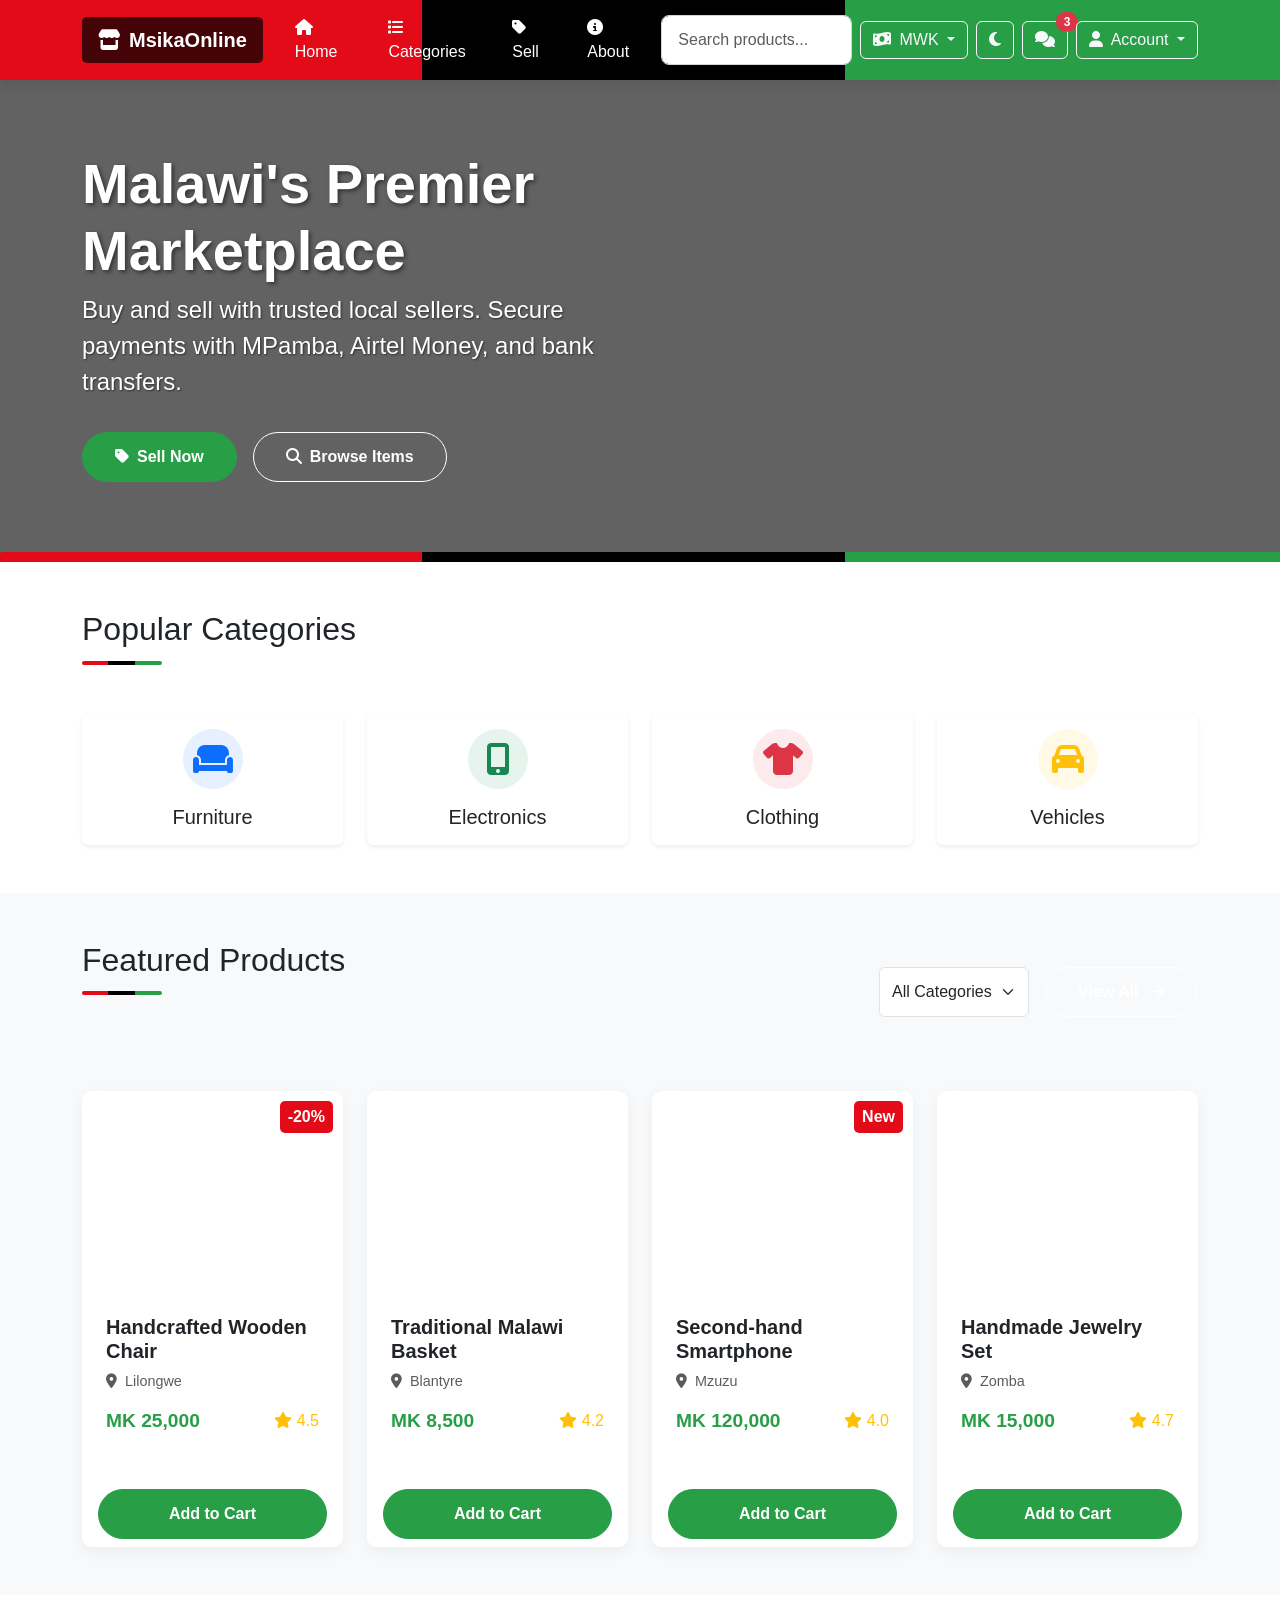
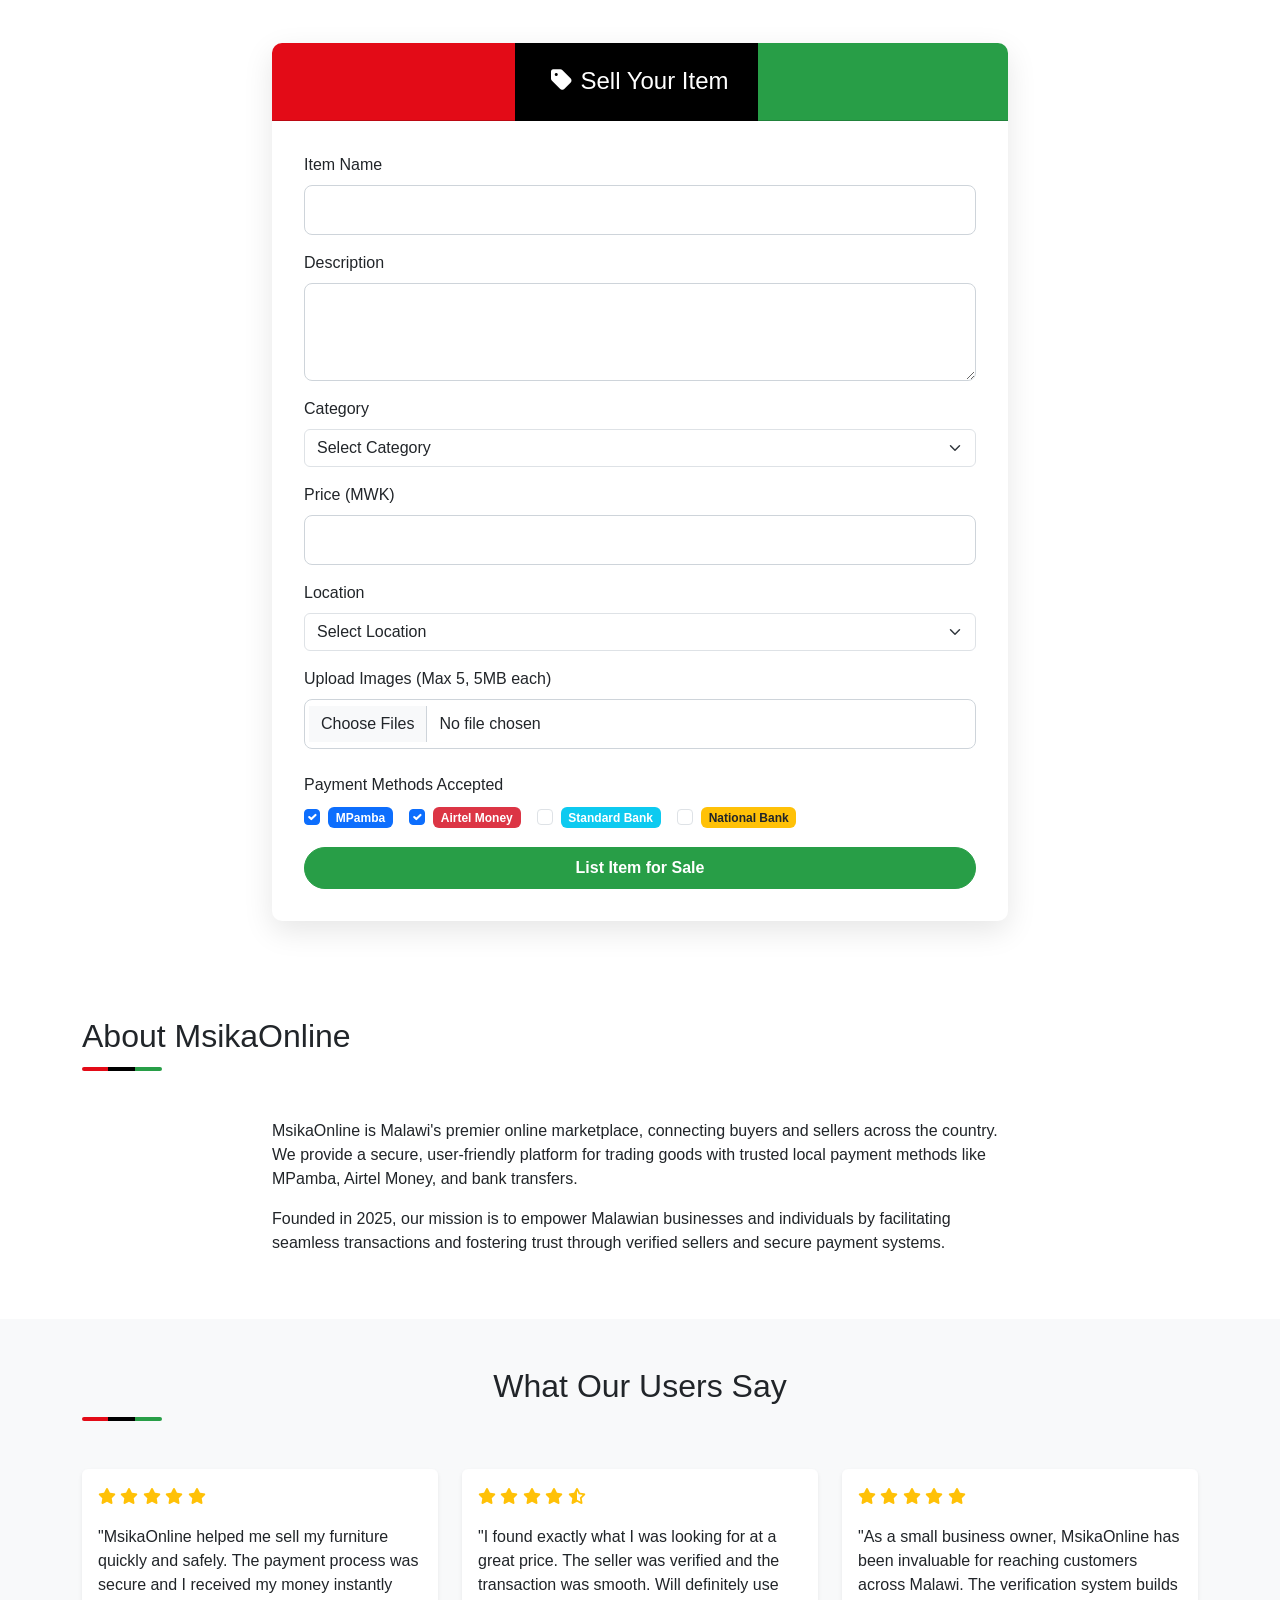
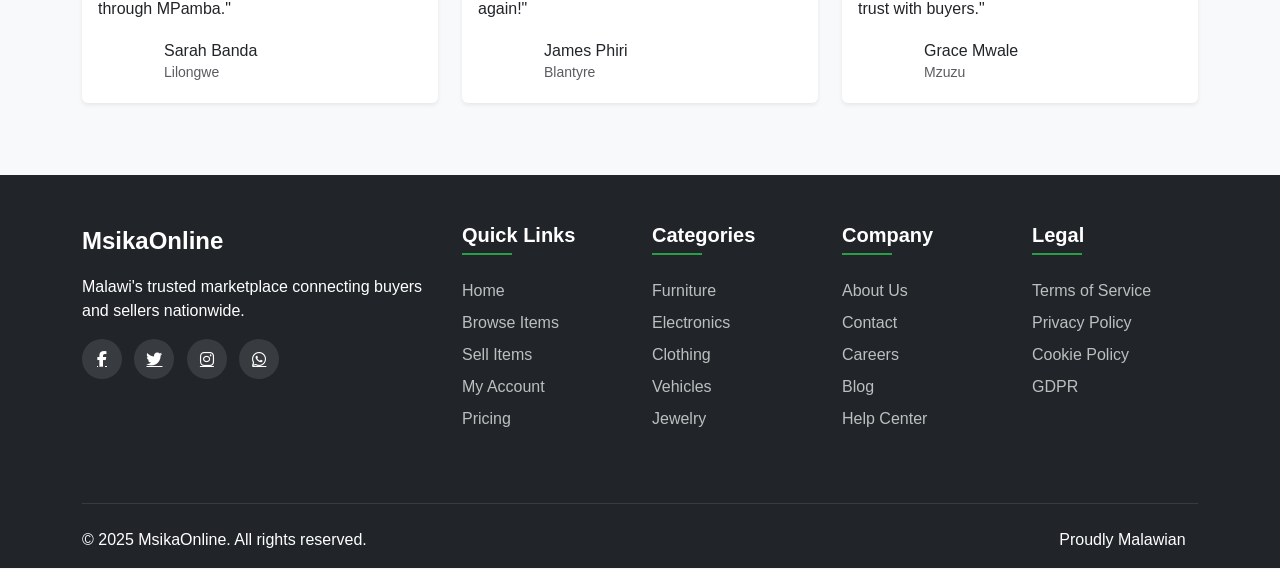
==== commit 08faf8de: "Update index.html" ====
--- a/index.html
+++ b/index.html
@@ -53,10 +53,10 @@
         }
 
         html.dark-mode {
-            --text-color: #f8f9fa;
-            --bg-color: #343a40;
-            --light-color: #495057;
-            --dark-color: #212529;
+            --text-color: #f8f9fa !important;
+            --bg-color: #343a40 !important;
+            --light-color: #495057 !important;
+            --dark-color: #212529 !important;
         }
 
         body {
@@ -541,7 +541,7 @@
                         </div>
                     </div>
                     <div class="col-lg-6 d-none d-lg-block">
-                        <img src="/images/market.jpg" alt="Malawi Market" class="img-fluid rounded shadow-lg animate-float" loading="lazy">
+                        <img src="/images/market.jpg" alt="Malawi Market" class="img-fluid rounded shadow-lg animate-float" loading="lazy" onerror="this.src='/images/placeholder.jpg'">
                     </div>
                 </div>
             </div>
@@ -626,7 +626,7 @@
                     <div class="col-md-6 col-lg-3" data-category="furniture">
                         <div class="card product-card h-100">
                             <div class="badge-discount">-20%</div>
-                            <img src="/images/chair.jpg" class="card-img-top" alt="Handcrafted Wooden Chair" loading="lazy">
+                            <img src="/images/chair.jpg" class="card-img-top" alt="Handcrafted Wooden Chair" loading="lazy" onerror="this.src='/images/placeholder.jpg'">
                             <div class="card-body">
                                 <h5 class="card-title">Handcrafted Wooden Chair</h5>
                                 <p class="location text-muted"><i class="fas fa-map-marker-alt me-1" aria-hidden="true"></i> Lilongwe</p>
@@ -642,7 +642,7 @@
                     </div>
                     <div class="col-md-6 col-lg-3" data-category="art">
                         <div class="card product-card h-100">
-                            <img src="/images/basket.jpg" class="card-img-top" alt="Traditional Malawi Basket" loading="lazy">
+                            <img src="/images/basket.jpg" class="card-img-top" alt="Traditional Malawi Basket" loading="lazy" onerror="this.src='/images/placeholder.jpg'">
                             <div class="card-body">
                                 <h5 class="card-title">Traditional Malawi Basket</h5>
                                 <p class="location text-muted"><i class="fas fa-map-marker-alt me-1" aria-hidden="true"></i> Blantyre</p>
@@ -659,7 +659,7 @@
                     <div class="col-md-6 col-lg-3" data-category="electronics">
                         <div class="card product-card h-100">
                             <div class="badge-discount">New</div>
-                            <img src="/images/smartphone.jpg" class="card-img-top" alt="Second-hand Smartphone" loading="lazy">
+                            <img src="/images/smartphone.jpg" class="card-img-top" alt="Second-hand Smartphone" loading="lazy" onerror="this.src='/images/placeholder.jpg'">
                             <div class="card-body">
                                 <h5 class="card-title">Second-hand Smartphone</h5>
                                 <p class="location text-muted"><i class="fas fa-map-marker-alt me-1" aria-hidden="true"></i> Mzuzu</p>
@@ -675,7 +675,7 @@
                     </div>
                     <div class="col-md-6 col-lg-3" data-category="jewelry">
                         <div class="card product-card h-100">
-                            <img src="/images/jewelry.jpg" class="card-img-top" alt="Handmade Jewelry Set" loading="lazy">
+                            <img src="/images/jewelry.jpg" class="card-img-top" alt="Handmade Jewelry Set" loading="lazy" onerror="this.src='/images/placeholder.jpg'">
                             <div class="card-body">
                                 <h5 class="card-title">Handmade Jewelry Set</h5>
                                 <p class="location text-muted"><i class="fas fa-map-marker-alt me-1" aria-hidden="true"></i> Zomba</p>
@@ -818,7 +818,7 @@
                                 </div>
                                 <p class="card-text">"MsikaOnline helped me sell my furniture quickly and safely. The payment process was secure and I received my money instantly through MPamba."</p>
                                 <div class="d-flex align-items-center mt-3">
-                                    <img src="/images/user1.jpg" class="rounded-circle me-3" width="50" height="50" alt="Sarah Banda" loading="lazy">
+                                    <img src="/images/user1.jpg" class="rounded-circle me-3" width="50" height="50" alt="Sarah Banda" loading="lazy" onerror="this.src='/images/placeholder.jpg'">
                                     <div>
                                         <h6 class="mb-0">Sarah Banda</h6>
                                         <small class="text-muted">Lilongwe</small>
@@ -839,7 +839,7 @@
                                 </div>
                                 <p class="card-text">"I found exactly what I was looking for at a great price. The seller was verified and the transaction was smooth. Will definitely use again!"</p>
                                 <div class="d-flex align-items-center mt-3">
-                                    <img src="/images/user2.jpg" class="rounded-circle me-3" width="50" height="50" alt="James Phiri" loading="lazy">
+                                    <img src="/images/user2.jpg" class="rounded-circle me-3" width="50" height="50" alt="James Phiri" loading="lazy" onerror="this.src='/images/placeholder.jpg'">
                                     <div>
                                         <h6 class="mb-0">James Phiri</h6>
                                         <small class="text-muted">Blantyre</small>
@@ -860,7 +860,7 @@
                                 </div>
                                 <p class="card-text">"As a small business owner, MsikaOnline has been invaluable for reaching customers across Malawi. The verification system builds trust with buyers."</p>
                                 <div class="d-flex align-items-center mt-3">
-                                    <img src="/images/user3.jpg" class="rounded-circle me-3" width="50" height="50" alt="Grace Mwale" loading="lazy">
+                                    <img src="/images/user3.jpg" class="rounded-circle me-3" width="50" height="50" alt="Grace Mwale" loading="lazy" onerror="this.src='/images/placeholder.jpg'">
                                     <div>
                                         <h6 class="mb-0">Grace Mwale</h6>
                                         <small class="text-muted">Mzuzu</small>
@@ -1136,7 +1136,7 @@
                     <div class="col-md-6 text-center text-md-end">
                         <p class="mb-0">
                             <span class="me-2">Proudly Malawian</span>
-                            <img src="/images/mw-flag.png" alt="Malawi Flag" style="height: 15px;" loading="lazy">
+                            <img src="/images/mw-flag.png" alt="Malawi Flag" style="height: 15px;" loading="lazy" onerror="this.src='/images/placeholder.jpg'">
                         </p>
                     </div>
                 </div>
@@ -1212,6 +1212,7 @@
                             '/images/user2.jpg',
                             '/images/user3.jpg',
                             '/images/mw-flag.png',
+                            '/images/placeholder.jpg',
                             'https://cdn.jsdelivr.net/npm/bootstrap@5.3.0/dist/css/bootstrap.min.css',
                             'https://cdn.jsdelivr.net/npm/bootstrap@5.3.0/dist/js/bootstrap.bundle.min.js',
                             'https://cdnjs.cloudflare.com/ajax/libs/font-awesome/6.4.0/css/all.min.css'
@@ -1223,6 +1224,9 @@
                 event.respondWith(
                     caches.match(event.request).then((response) => {
                         return response || fetch(event.request).catch(() => {
+                            if (event.request.destination === 'image') {
+                                return caches.match('/images/placeholder.jpg');
+                            }
                             return caches.match('/index.html');
                         });
                     })
@@ -1248,247 +1252,326 @@
             });
         }
 
-        // Utility Functions
-        const showToast = (message, type = 'success') => {
-            const toast = document.getElementById('toastNotification');
-            if (!toast) return;
-            const toastBody = toast.querySelector('.toast-body');
-            if (toastBody) {
-                toastBody.textContent = message;
-                toast.classList.remove('bg-success', 'bg-danger');
-                toast.classList.add(`bg-${type}`);
-                const bsToast = new bootstrap.Toast(toast);
-                bsToast.show();
-            }
-        };
-
-        const sanitizeInput = (input) => {
-            if (!input) return '';
-            const div = document.createElement('div');
-            div.textContent = input;
-            return div.innerHTML;
-        };
-
-        const validateField = (input, field) => {
-            if (!input) return false;
-            const errorElement = document.getElementById(`${field.id}Error`);
-            if (!errorElement) return false;
-
-            const value = sanitizeInput(input.value.trim());
-            if (!value) {
-                input.classList.add('is-invalid');
-                errorElement.textContent = `${field.label} is required`;
-                return false;
-            } else if (field.validate && !field.validate(value)) {
-                input.classList.add('is-invalid');
-                errorElement.textContent = field.errorMessage;
-                return false;
-            } else {
-                input.classList.remove('is-invalid');
-                errorElement.textContent = '';
-                return true;
-            }
-        };
-
-        const validateForm = (formId, fields) => {
-            const form = document.getElementById(formId);
-            if (!form) return false;
-
-            let isValid = true;
-            fields.forEach(field => {
-                const input = form.querySelector(`#${field.id}`);
-                if (!validateField(input, field)) isValid = false;
-            });
-            return isValid;
-        };
-
-        // Image Preview and Validation
-        const handleImageUpload = () => {
-            const imageUpload = document.getElementById('itemImages');
-            const imagePreview = document.getElementById('imagePreview');
-            const imageError = document.getElementById('itemImagesError');
-            if (!imageUpload || !imagePreview || !imageError) return;
-
-            imageUpload.addEventListener('change', () => {
-                imagePreview.innerHTML = '';
-                imageError.textContent = '';
-                imageUpload.classList.remove('is-invalid');
-
-                const files = Array.from(imageUpload.files);
-                if (files.length > 5) {
-                    imageUpload.classList.add('is-invalid');
-                    imageError.textContent = 'Maximum 5 images allowed';
-                    imageUpload.value = '';
-                    showToast('Maximum 5 images allowed', 'danger');
+        document.addEventListener('DOMContentLoaded', () => {
+            // Utility Functions
+            const showToast = (message, type = 'success') => {
+                const toast = document.getElementById('toastNotification');
+                if (!toast) return;
+                const toastBody = toast.querySelector('.toast-body');
+                if (toastBody) {
+                    toastBody.textContent = message;
+                    toast.classList.remove('bg-success', 'bg-danger');
+                    toast.classList.add(`bg-${type}`);
+                    const bsToast = new bootstrap.Toast(toast);
+                    bsToast.show();
+                }
+            };
+
+            const sanitizeInput = (input) => {
+                if (!input) return '';
+                const div = document.createElement('div');
+                div.textContent = input;
+                return div.innerHTML;
+            };
+
+            const validateField = (input, field) => {
+                if (!input) return false;
+                const errorElement = document.getElementById(`${field.id}Error`);
+                if (!errorElement) return false;
+
+                const value = sanitizeInput(input.value.trim());
+                if (!value) {
+                    input.classList.add('is-invalid');
+                    errorElement.textContent = `${field.label} is required`;
+                    return false;
+                } else if (field.validate && !field.validate(value)) {
+                    input.classList.add('is-invalid');
+                    errorElement.textContent = field.errorMessage;
+                    return false;
+                } else {
+                    input.classList.remove('is-invalid');
+                    errorElement.textContent = '';
+                    return true;
+                }
+            };
+
+            const validateForm = (formId, fields) => {
+                const form = document.getElementById(formId);
+                if (!form) return false;
+
+                let isValid = true;
+                fields.forEach(field => {
+                    const input = form.querySelector(`#${field.id}`);
+                    if (!validateField(input, field)) isValid = false;
+                });
+                return isValid;
+            };
+
+            // Image Preview and Validation
+            const handleImageUpload = () => {
+                const imageUpload = document.getElementById('itemImages');
+                const imagePreview = document.getElementById('imagePreview');
+                const imageError = document.getElementById('itemImagesError');
+                if (!imageUpload || !imagePreview || !imageError) {
+                    console.error('Image upload elements not found');
                     return;
                 }
 
-                for (const file of files) {
-                    if (!file.type.match('image.*')) {
+                imageUpload.addEventListener('change', () => {
+                    imagePreview.innerHTML = '';
+                    imageError.textContent = '';
+                    imageUpload.classList.remove('is-invalid');
+
+                    const files = Array.from(imageUpload.files);
+                    if (files.length > 5) {
                         imageUpload.classList.add('is-invalid');
-                        imageError.textContent = 'Only image files are allowed';
+                        imageError.textContent = 'Maximum 5 images allowed';
                         imageUpload.value = '';
-                        showToast('Only image files are allowed', 'danger');
+                        showToast('Maximum 5 images allowed', 'danger');
                         return;
                     }
-                    if (file.size > 5 * 1024 * 1024) {
-                        imageUpload.classList.add('is-invalid');
-                        imageError.textContent = 'Each image must be less than 5MB';
-                        imageUpload.value = '';
-                        showToast('Each image must be less than 5MB', 'danger');
-                        return;
+
+                    for (const file of files) {
+                        if (!file.type.match('image.*')) {
+                            imageUpload.classList.add('is-invalid');
+                            imageError.textContent = 'Only image files are allowed';
+                            imageUpload.value = '';
+                            showToast('Only image files are allowed', 'danger');
+                            return;
+                        }
+                        if (file.size > 5 * 1024 * 1024) {
+                            imageUpload.classList.add('is-invalid');
+                            imageError.textContent = 'Each image must be less than 5MB';
+                            imageUpload.value = '';
+                            showToast('Each image must be less than 5MB', 'danger');
+                            return;
+                        }
+
+                        const reader = new FileReader();
+                        reader.onload = (e) => {
+                            const img = document.createElement('img');
+                            img.src = e.target.result || '/images/placeholder.jpg';
+                            img.classList.add('img-thumbnail');
+                            img.style.width = '80px';
+                            img.style.height = '80px';
+                            img.alt = 'Uploaded product image';
+                            img.onerror = () => {
+                                img.src = '/images/placeholder.jpg';
+                            };
+                            imagePreview.appendChild(img);
+                        };
+                        reader.onerror = () => {
+                            imageUpload.classList.add('is-invalid');
+                            imageError.textContent = 'Error reading image file';
+                            showToast('Error reading image file', 'danger');
+                        };
+                        reader.readAsDataURL(file);
                     }
-
-                    const reader = new FileReader();
-                    reader.onload = (e) => {
-                        const img = document.createElement('img');
-                        img.src = e.target.result;
-                        img.classList.add('img-thumbnail');
-                        img.style.width = '80px';
-                        img.style.height = '80px';
-                        img.alt = 'Uploaded product image';
-                        imagePreview.appendChild(img);
-                    };
-                    reader.readAsDataURL(file);
-                }
-            });
-        };
-
-        // Password Strength
-        const handlePasswordStrength = () => {
-            const passwordInput = document.getElementById('registerPassword');
-            const strengthBar = document.getElementById('passwordStrengthBar');
-            if (!passwordInput || !strengthBar) return;
-
-            passwordInput.addEventListener('input', function () {
-                const password = this.value;
-                let strength = 0;
-
-                if (password.length >= 8) strength += 25;
-                if (password.length >= 12) strength += 25;
-                if (/[A-Z]/.test(password)) strength += 15;
-                if (/[0-9]/.test(password)) strength += 15;
-                if (/[^A-Za-z0-9]/.test(password)) strength += 20;
-
-                strengthBar.style.width = strength + '%';
-                strengthBar.style.backgroundColor = strength < 50 ? '#dc3545' : strength < 75 ? '#fd7e14' : '#28a745';
-            });
-        };
-
-        // Dark Mode Toggle
-        const handleDarkMode = () => {
-            const html = document.getElementById('html-root');
-            const toggleButton = document.getElementById('darkModeToggle');
-            if (!html || !toggleButton) return;
-
-            const savedMode = localStorage.getItem('darkMode');
-            if (savedMode === 'enabled' || (!savedMode && window.matchMedia('(prefers-color-scheme: dark)').matches)) {
-                html.classList.add('dark-mode');
-                toggleButton.innerHTML = `<i class="fas fa-sun" aria-hidden="true"></i>`;
-            }
-
-            toggleButton.addEventListener('click', () => {
-                html.classList.toggle('dark-mode');
-                const isDark = html.classList.contains('dark-mode');
-                toggleButton.innerHTML = `<i class="fas fa-${isDark ? 'sun' : 'moon'}" aria-hidden="true"></i>`;
-                localStorage.setItem('darkMode', isDark ? 'enabled' : 'disabled');
-            });
-        };
-
-        // Product Search and Filter
-        const handleProductSearch = () => {
-            const searchInput = document.getElementById('productSearch');
-            const categoryFilter = document.getElementById('categoryFilter');
-            const productList = document.getElementById('productList');
-            if (!searchInput || !categoryFilter || !productList) return;
-
-            const filterProducts = () => {
-                const searchTerm = sanitizeInput(searchInput.value.toLowerCase());
-                const category = categoryFilter.value;
-                const products = productList.querySelectorAll('.col-md-6');
-
-                products.forEach(product => {
-                    const titleElement = product.querySelector('.card-title');
-                    if (!titleElement) return;
-                    const title = titleElement.textContent.toLowerCase();
-                    const productCategory = product.dataset.category;
-                    const matchesSearch = !searchTerm || title.includes(searchTerm);
-                    const matchesCategory = !category || productCategory === category;
-                    product.style.display = matchesSearch && matchesCategory ? '' : 'none';
                 });
             };
 
-            searchInput.addEventListener('input', filterProducts);
-            categoryFilter.addEventListener('change', filterProducts);
-        };
-
-        // Cookie Consent
-        const handleCookieConsent = () => {
-            const cookieBanner = document.getElementById('cookieBanner');
-            const cookieAccept = document.getElementById('cookieAccept');
-            const cookieDecline = document.getElementById('cookieDecline');
-            if (!cookieBanner || !cookieAccept || !cookieDecline) return;
-
-            if (!localStorage.getItem('cookieConsent')) {
-                cookieBanner.classList.add('show');
-            }
-
-            cookieAccept.addEventListener('click', () => {
-                localStorage.setItem('cookieConsent', 'accepted');
-                cookieBanner.classList.remove('show');
-                showToast('Cookies accepted');
-            });
-
-            cookieDecline.addEventListener('click', () => {
-                localStorage.setItem('cookieConsent', 'declined');
-                cookieBanner.classList.remove('show');
-                showToast('Cookies declined');
-            });
-        };
-
-        // Policy Navigation
-        const handlePolicyNavigation = () => {
-            const policyLinks = document.querySelectorAll('.policy-link');
-            const mainSections = ['home', 'categories', 'browse', 'sell', 'about', 'testimonials'].map(id => document.getElementById(id));
-            const policySections = ['terms-of-service', 'privacy-policy', 'cookie-policy', 'gdpr-compliance'].map(id => document.getElementById(id));
-
-            policyLinks.forEach(link => {
-                link.addEventListener('click', (e) => {
-                    e.preventDefault();
-                    const targetId = link.getAttribute('href').substring(1);
-                    const targetSection = document.getElementById(targetId);
-
-                    if (targetSection) {
-                        // Hide all sections
-                        mainSections.forEach(section => {
-                            if (section) section.classList.add('d-none');
-                        });
-                        policySections.forEach(section => {
-                            if (section) section.classList.add('d-none');
-                        });
-
-                        // Show target section
-                        targetSection.classList.remove('d-none');
-
-                        // If navigating to home, show all main sections
-                        if (targetId === 'home') {
+            // Password Strength
+            const handlePasswordStrength = () => {
+                const passwordInput = document.getElementById('registerPassword');
+                const strengthBar = document.getElementById('passwordStrengthBar');
+                if (!passwordInput || !strengthBar) return;
+
+                passwordInput.addEventListener('input', function () {
+                    const password = this.value;
+                    let strength = 0;
+
+                    if (password.length >= 8) strength += 25;
+                    if (password.length >= 12) strength += 25;
+                    if (/[A-Z]/.test(password)) strength += 15;
+                    if (/[0-9]/.test(password)) strength += 15;
+                    if (/[^A-Za-z0-9]/.test(password)) strength += 20;
+
+                    strengthBar.style.width = strength + '%';
+                    strengthBar.style.backgroundColor = strength < 50 ? '#dc3545' : strength < 75 ? '#fd7e14' : '#28a745';
+                });
+            };
+
+            // Dark Mode Toggle
+            const handleDarkMode = () => {
+                const html = document.getElementById('html-root');
+                const toggleButton = document.getElementById('darkModeToggle');
+                if (!html || !toggleButton) {
+                    console.error('Dark mode elements not found');
+                    return;
+                }
+
+                // Set initial state
+                const savedMode = localStorage.getItem('darkMode');
+                if (savedMode === 'enabled' || (!savedMode && window.matchMedia('(prefers-color-scheme: dark)').matches)) {
+                    html.classList.add('dark-mode');
+                    toggleButton.innerHTML = `<i class="fas fa-sun" aria-hidden="true"></i>`;
+                } else {
+                    toggleButton.innerHTML = `<i class="fas fa-moon" aria-hidden="true"></i>`;
+                }
+
+                // Toggle dark mode
+                toggleButton.addEventListener('click', () => {
+                    html.classList.toggle('dark-mode');
+                    const isDark = html.classList.contains('dark-mode');
+                    toggleButton.innerHTML = `<i class="fas fa-${isDark ? 'sun' : 'moon'}" aria-hidden="true"></i>`;
+                    localStorage.setItem('darkMode', isDark ? 'enabled' : 'disabled');
+                });
+            };
+
+            // Product Search and Filter
+            const handleProductSearch = () => {
+                const searchInput = document.getElementById('productSearch');
+                const categoryFilter = document.getElementById('categoryFilter');
+                const productList = document.getElementById('productList');
+                if (!searchInput || !categoryFilter || !productList) return;
+
+                const filterProducts = () => {
+                    const searchTerm = sanitizeInput(searchInput.value.toLowerCase());
+                    const category = categoryFilter.value;
+                    const products = productList.querySelectorAll('.col-md-6');
+
+                    products.forEach(product => {
+                        const titleElement = product.querySelector('.card-title');
+                        if (!titleElement) return;
+                        const title = titleElement.textContent.toLowerCase();
+                        const productCategory = product.dataset.category;
+                        const matchesSearch = !searchTerm || title.includes(searchTerm);
+                        const matchesCategory = !category || productCategory === category;
+                        product.style.display = matchesSearch && matchesCategory ? '' : 'none';
+                    });
+                };
+
+                searchInput.addEventListener('input', filterProducts);
+                categoryFilter.addEventListener('change', filterProducts);
+            };
+
+            // Cookie Consent
+            const handleCookieConsent = () => {
+                const cookieBanner = document.getElementById('cookieBanner');
+                const cookieAccept = document.getElementById('cookieAccept');
+                const cookieDecline = document.getElementById('cookieDecline');
+                if (!cookieBanner || !cookieAccept || !cookieDecline) return;
+
+                if (!localStorage.getItem('cookieConsent')) {
+                    cookieBanner.classList.add('show');
+                }
+
+                cookieAccept.addEventListener('click', () => {
+                    localStorage.setItem('cookieConsent', 'accepted');
+                    cookieBanner.classList.remove('show');
+                    showToast('Cookies accepted');
+                });
+
+                cookieDecline.addEventListener('click', () => {
+                    localStorage.setItem('cookieConsent', 'declined');
+                    cookieBanner.classList.remove('show');
+                    showToast('Cookies declined');
+                });
+            };
+
+            // Policy Navigation
+            const handlePolicyNavigation = () => {
+                const policyLinks = document.querySelectorAll('.policy-link');
+                const mainSections = ['home', 'categories', 'browse', 'sell', 'about'].map(id => document.getElementById(id));
+                const policySections = ['terms-of-service', 'privacy-policy', 'cookie-policy', 'gdpr-compliance'].map(id => document.getElementById(id));
+
+                policyLinks.forEach(link => {
+                    link.addEventListener('click', (e) => {
+                        e.preventDefault();
+                        const targetId = link.getAttribute('href').substring(1);
+                        const targetSection = document.getElementById(targetId);
+
+                        if (targetSection) {
+                            // Hide all sections
                             mainSections.forEach(section => {
-                                if (section) section.classList.remove('d-none');
+                                if (section) section.classList.add('d-none');
+                            });
+                            policySections.forEach(section => {
+                                if (section) section.classList.add('d-none');
+                            });
+
+                            // Show target section
+                            targetSection.classList.remove('d-none');
+
+                            // If navigating to home, show all main sections
+                            if (targetId === 'home') {
+                                mainSections.forEach(section => {
+                                    if (section) section.classList.remove('d-none');
+                                });
+                            }
+
+                            // Smooth scroll to target
+                            window.scrollTo({
+                                top: targetSection.offsetTop - 70,
+                                behavior: 'smooth'
                             });
                         }
-
-                        // Smooth scroll to target
-                        window.scrollTo({
-                            top: targetSection.offsetTop - 70,
-                            behavior: 'smooth'
-                        });
+                    });
+                });
+            };
+
+            // Form Handlers with Real-Time Validation
+            const handleForms = () => {
+                const emailRegex = /^[^\s@]+@[^\s@]+\.[^\s@]+$/;
+                const phoneRegex = /^\+?\d{10,}$/;
+                const priceRegex = /^\d+(\.\d{1,2})?$/;
+
+                // Login Form
+                const loginFields = [
+                    {
+                        id: 'loginEmail',
+                        label: 'Email or Phone',
+                        validate: (value) => emailRegex.test(value) || phoneRegex.test(value),
+                        errorMessage: 'Please enter a valid email or phone number'
+                    },
+                    {
+                        id: 'loginPassword',
+                        label: 'Password',
+                        validate: (value) => value.length >= 8,
+                        errorMessage: 'Password must be at least 8 characters'
+                    }
+                ];
+
+                document.getElementById('loginForm')?.addEventListener('submit', (e) => {
+                    e.preventDefault();
+                    if (validateForm('loginForm', loginFields)) {
+                        showToast('Login successful', 'success');
+                        bootstrap.Modal.getInstance(document.getElementById('loginModal')).hide();
                     }
                 });
-            });
-        };
-
-        // Form Handlers with Real-Time Validation
-        const handleForms = () => {
-            const emailRegex = /^[^\s@]+@[^\s@]+\.[^\s@]+$/;
-            const phoneRegex = /^\+?\d{10,}$/;
-            const priceRegex = /^\d+(\.\d
+
+                // Register Form
+                const registerFields = [
+                    {
+                        id: 'registerName',
+                        label: 'Full Name',
+                        validate: (value) => value.length >= 2,
+                        errorMessage: 'Name must be at least 2 characters'
+                    },
+                    {
+                        id: 'registerEmail',
+                        label: 'Email',
+                        validate: (value) => emailRegex.test(value),
+                        errorMessage: 'Please enter a valid email address'
+                    },
+                    {
+                        id: 'registerPhone',
+                        label: 'Phone Number',
+                        validate: (value) => phoneRegex.test(value),
+                        errorMessage: 'Please enter a valid phone number'
+                    },
+                    {
+                        id: 'registerPassword',
+                        label: 'Password',
+                        validate: (value) => value.length >= 8,
+                        errorMessage: 'Password must be at least 8 characters'
+                    },
+                    {
+                        id: 'registerConfirmPassword',
+                        label: 'Confirm Password',
+                        validate: (value) => value === document.getElementById('registerPassword')?.value,
+                        errorMessage: 'Passwords do not match'
+                    }
+                ];
+
+                document.getElementById('registerForm')?.addEventListener('submit', (e) => {
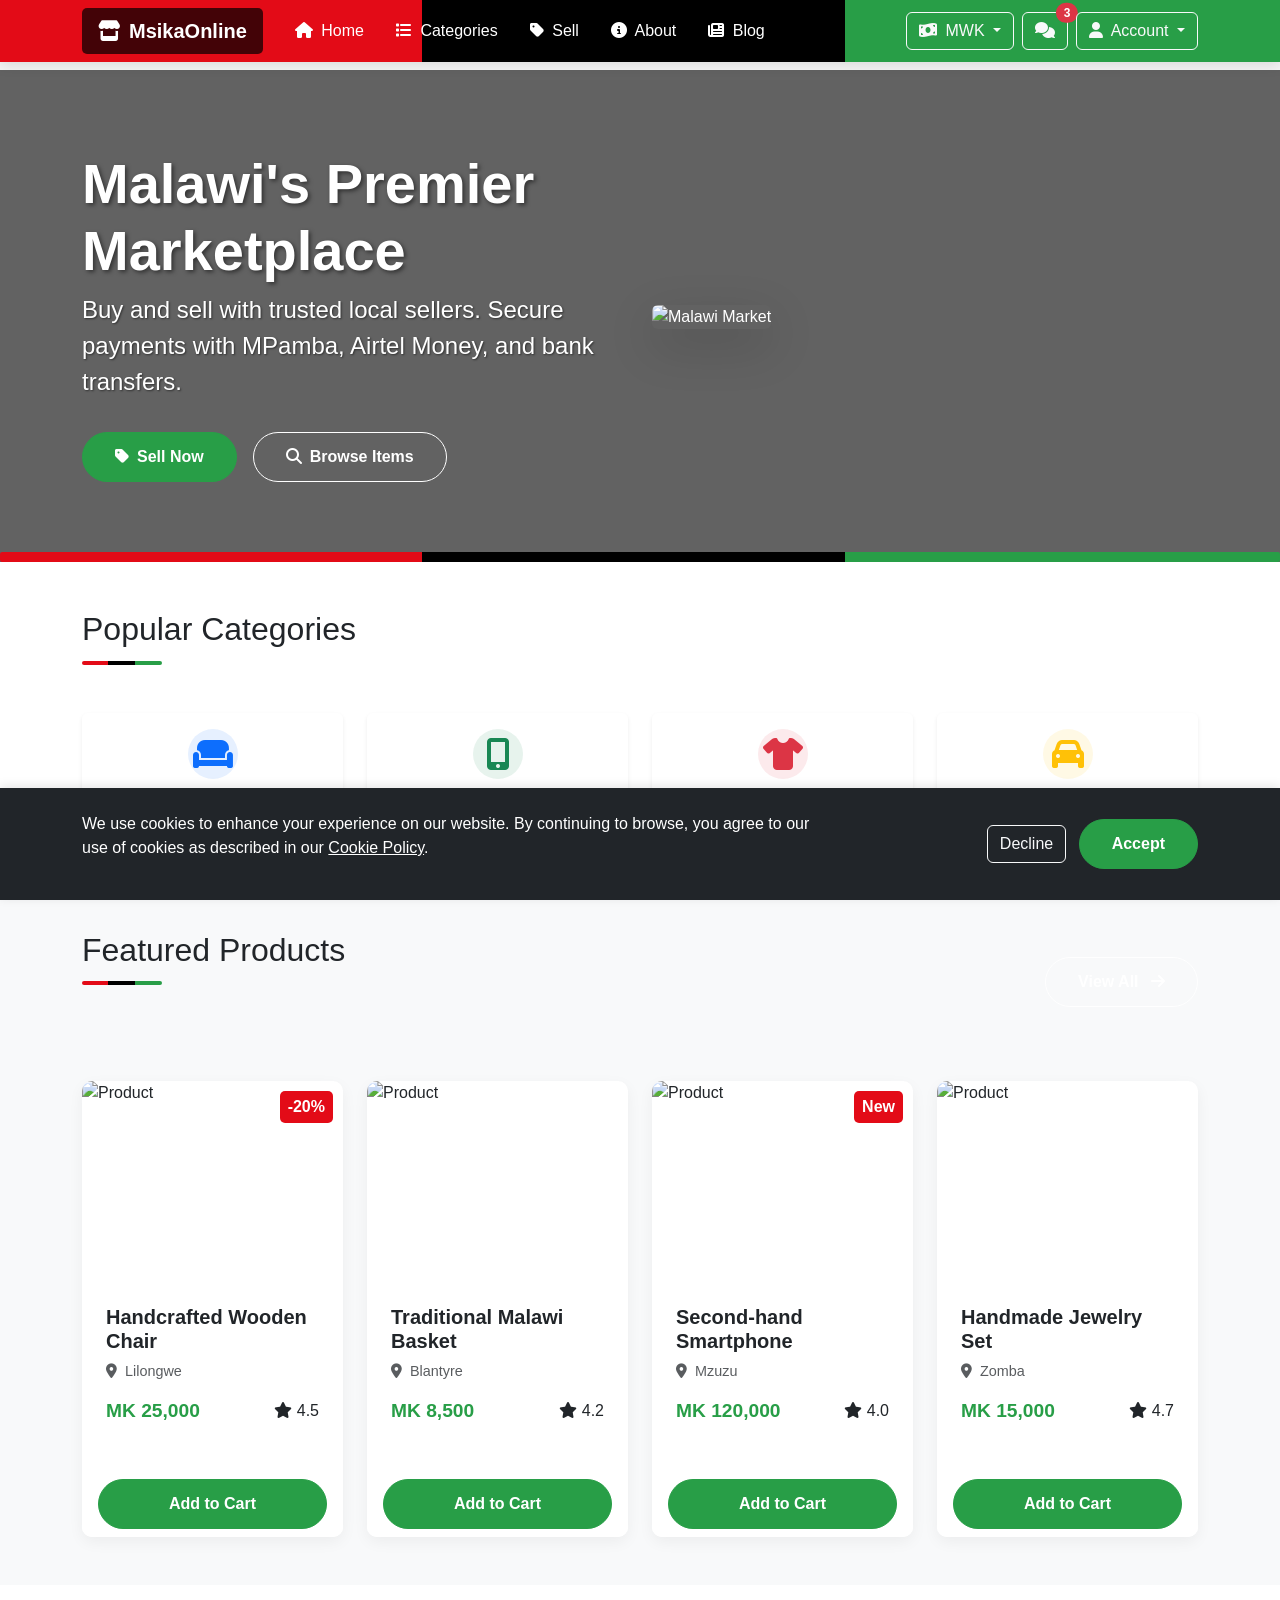
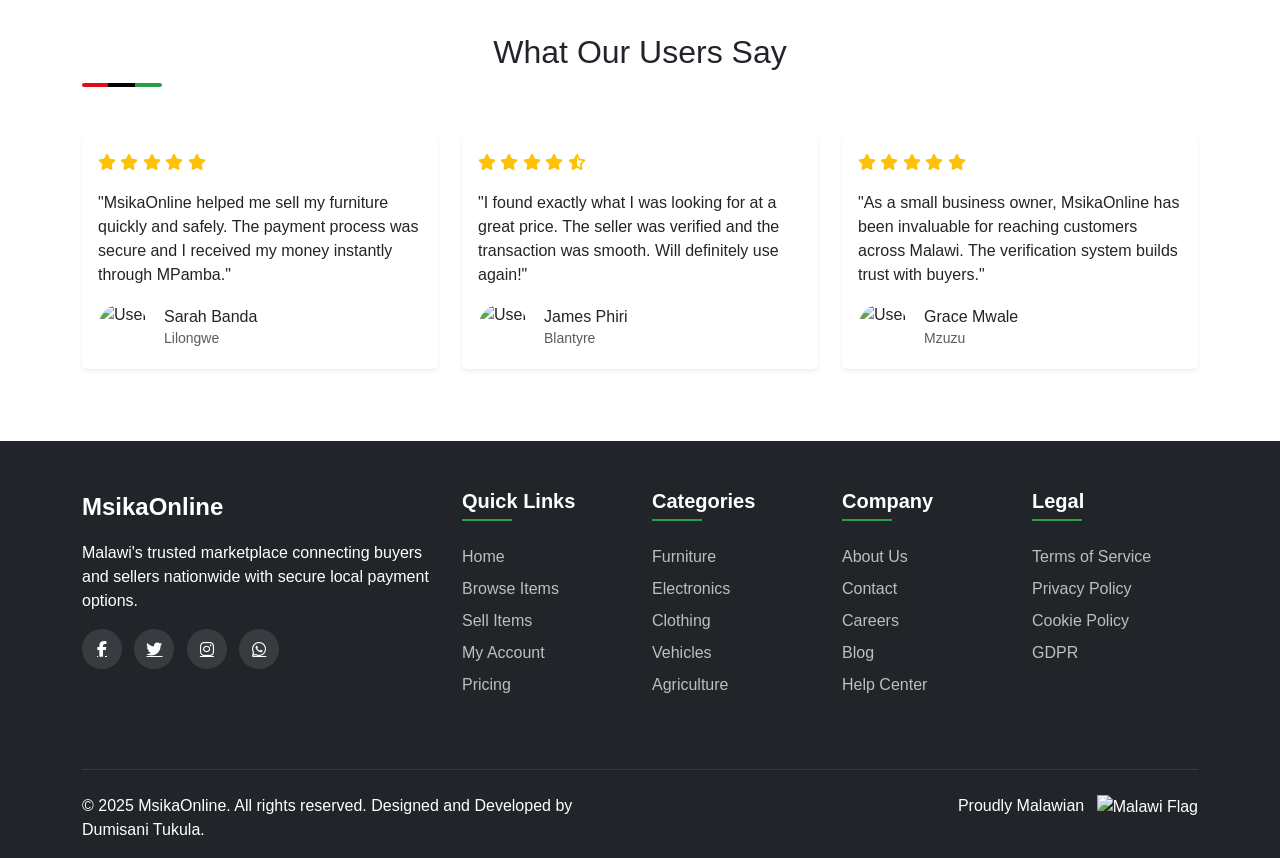
==== commit d75e0143: "Rename MsikaOnline html_20250419_8e1197 _054033.html to index.html" ====
--- a/index.html
+++ b/index.html
@@ -1,1577 +1,2273 @@
-<!DOCTYPE html>
-<html lang="en" id="html-root">
-<head>
-    <meta charset="UTF-8">
-    <meta name="viewport" content="width=device-width, initial-scale=1.0">
-    <meta name="description" content="MsikaOnline - Malawi's premier marketplace for buying and selling with secure local payment options.">
-    <meta name="keywords" content="Malawi, marketplace, buy, sell, MPamba, Airtel Money">
-    <meta name="author" content="Dumisani Tukula">
-    <!-- Open Graph Tags -->
-    <meta property="og:title" content="MsikaOnline - Malawi's Premier Marketplace">
-    <meta property="og:description" content="Buy and sell with trusted local sellers in Malawi. Secure payments with MPamba, Airtel Money, and bank transfers.">
-    <meta property="og:image" content="/images/og-image.jpg">
-    <meta property="og:url" content="https://msikaonline.mw">
-    <meta property="og:type" content="website">
-    <!-- Schema.org Markup -->
-    <script type="application/ld+json">
-    {
-        "@context": "https://schema.org",
-        "@type": "OnlineStore",
-        "name": "MsikaOnline",
-        "url": "https://msikaonline.mw",
-        "description": "Malawi's premier online marketplace for buying and selling goods.",
-        "address": {
-            "@type": "PostalAddress",
-            "addressCountry": "MW",
-            "addressLocality": "Lilongwe",
-            "postalCode": "1234"
-        }
-    }
-    </script>
-    <title>MsikaOnline - Malawi's Premier Marketplace</title>
-    <link rel="stylesheet" href="https://cdn.jsdelivr.net/npm/bootstrap@5.3.0/dist/css/bootstrap.min.css" integrity="sha384-9ndCyUaIbzAi2FUVXJi0CjmCapSmO7SnpJef0486qhLnuZ2cdeRhO02iuK6FUUVM" crossorigin="anonymous" onerror="this.href='/css/bootstrap.min.css'">
-    <link rel="stylesheet" href="https://cdnjs.cloudflare.com/ajax/libs/font-awesome/6.4.0/css/all.min.css" integrity="sha512-iecdLmaskl7CVkqkXNQ/ZH/XLlvWZOJyj7Yy7tcenmpD1ypASozpmT/E0iPtmFIB46ZmdtAc9eNBvH0H/ZpiBw==" crossorigin="anonymous" onerror="this.href='/css/font-awesome.min.css'">
-    <link rel="preload" href="/images/hero-bg.jpg" as="image">
-    <style>
-        :root {
-            --primary-color: #289e47;
-            --secondary-color: #000000;
-            --accent-color: #e30b17;
-            --light-color: #f8f9fa;
-            --dark-color: #212529;
-            --text-color: #212529;
-            --bg-color: #f5f5f5;
-        }
-
-        @media (prefers-color-scheme: dark) {
-            :root {
-                --text-color: #f8f9fa;
-                --bg-color: #343a40;
-                --light-color: #495057;
-                --dark-color: #212529;
-            }
-        }
-
-        html.dark-mode {
-            --text-color: #f8f9fa !important;
-            --bg-color: #343a40 !important;
-            --light-color: #495057 !important;
-            --dark-color: #212529 !important;
-        }
-
-        body {
-            font-family: 'Segoe UI', Tahoma, Geneva, Verdana, sans-serif;
-            padding-top: 70px;
-            background-color: var(--bg-color);
-            color: var(--text-color);
-            transition: background-color 0.3s ease, color 0.3s ease;
-        }
-
-        .navbar {
-            background: linear-gradient(to right, var(--accent-color) 33%, var(--secondary-color) 33%, var(--secondary-color) 66%, var(--primary-color) 66%);
-            box-shadow: 0 4px 12px rgba(0, 0, 0, 0.1);
-            padding: 0.5rem 0;
-        }
-
-        .navbar-brand {
-            font-weight: 700;
-            color: white !important;
-            background-color: rgba(0, 0, 0, 0.7);
-            padding: 0.5rem 1rem;
-            border-radius: 5px;
-        }
-
-        .nav-link {
-            color: white !important;
-            font-weight: 500;
-            margin: 0 0.5rem;
-            transition: all 0.3s ease;
-        }
-
-        .nav-link:hover {
-            transform: translateY(-2px);
-            text-shadow: 0 2px 4px rgba(0, 0, 0, 0.2);
-        }
-
-        .hero-section {
-            background: linear-gradient(rgba(0, 0, 0, 0.6), rgba(0, 0, 0, 0.6)), url('/images/hero-bg.jpg');
-            background-size: cover;
-            background-position: center;
-            color: white;
-            padding: 5rem 0;
-            position: relative;
-        }
-
-        .hero-section::after {
-            content: "";
-            position: absolute;
-            bottom: 0;
-            left: 0;
-            width: 100%;
-            height: 10px;
-            background: linear-gradient(to right, var(--accent-color) 33%, var(--secondary-color) 33%, var(--secondary-color) 66%, var(--primary-color) 66%);
-            border-radius: 2px;
-        }
-
-        .hero-title {
-            font-size: 3.5rem;
-            font-weight: 800;
-            text-shadow: 2px 2px 4px rgba(0, 0, 0, 0.5);
-        }
-
-        .hero-subtitle {
-            font-size: 1.5rem;
-            margin-bottom: 2rem;
-            text-shadow: 1px 1px 2px rgba(0, 0, 0, 0.5);
-        }
-
-        .btn-malawi {
-            background-color: var(--primary-color);
-            border-color: var(--primary-color);
-            color: white;
-            font-weight: 600;
-            padding: 0.75rem 2rem;
-            border-radius: 50px;
-            transition: all 0.3s ease;
-        }
-
-        .btn-malawi:hover {
-            background-color: #1e7e38;
-            border-color: #1e7e38;
-            -webkit-transform: translateY(-3px);
-            -moz-transform: translateY(-3px);
-            transform: translateY(-3px);
-            box-shadow: 0 10px 20px rgba(0, 0, 0, 0.1);
-        }
-
-        .btn-outline-malawi {
-            border-color: white;
-            color: white;
-            font-weight: 600;
-            padding: 0.75rem 2rem;
-            border-radius: 50px;
-            transition: all 0.3s ease;
-        }
-
-        .btn-outline-malawi:hover {
-            background-color: white;
-            color: var(--dark-color);
-            -webkit-transform: translateY(-3px);
-            -moz-transform: translateY(-3px);
-            transform: translateY(-3px);
-            box-shadow: 0 10px 20px rgba(0, 0, 0, 0.1);
-        }
-
-        .section-title {
-            position: relative;
-            margin-bottom: 3rem;
-            padding-bottom: 1rem;
-        }
-
-        .section-title::after {
-            content: "";
-            position: absolute;
-            bottom: 0;
-            left: 0;
-            width: 80px;
-            height: 4px;
-            background: linear-gradient(to right, var(--accent-color) 33%, var(--secondary-color) 33%, var(--secondary-color) 66%, var(--primary-color) 66%);
-            border-radius: 2px;
-        }
-
-        .icon-circle {
-            width: 60px;
-            height: 60px;
-            border-radius: 50%;
-            display: flex;
-            align-items: center;
-            justify-content: center;
-        }
-
-        .product-card {
-            border: none;
-            border-radius: 10px;
-            overflow: hidden;
-            box-shadow: 0 5px 15px rgba(0, 0, 0, 0.05);
-            transition: transform 0.3s ease, box-shadow 0.3s ease;
-            will-change: transform, box-shadow;
-            margin-bottom: 1.5rem;
-        }
-
-        .product-card:hover {
-            -webkit-transform: translateY(-10px);
-            -moz-transform: translateY(-10px);
-            transform: translateY(-10px);
-            box-shadow: 0 15px 30px rgba(0, 0, 0, 0.1);
-        }
-
-        .product-card .card-img-top {
-            height: 200px;
-            object-fit: cover;
-            transition: transform 0.5s ease;
-        }
-
-        .product-card:hover .card-img-top {
-            -webkit-transform: scale(1.05);
-            -moz-transform: scale(1.05);
-            transform: scale(1.05);
-        }
-
-        .product-card .card-body {
-            padding: 1.5rem;
-        }
-
-        .product-card .card-title {
-            font-weight: 600;
-            margin-bottom: 0.5rem;
-        }
-
-        .product-card .location {
-            color: #6c757d;
-            font-size: 0.9rem;
-        }
-
-        .product-card .price {
-            font-weight: 700;
-            color: var(--primary-color);
-            font-size: 1.2rem;
-        }
-
-        .product-card .rating {
-            color: #ffc107;
-        }
-
-        .badge-discount {
-            position: absolute;
-            top: 10px;
-            right: 10px;
-            background-color: var(--accent-color);
-            color: white;
-            font-weight: 600;
-            padding: 0.25rem 0.5rem;
-            border-radius: 5px;
-        }
-
-        .auth-card {
-            border: none;
-            border-radius: 10px;
-            box-shadow: 0 10px 30px rgba(0, 0, 0, 0.1);
-            overflow: hidden;
-        }
-
-        .auth-card .card-header {
-            background: linear-gradient(to right, var(--accent-color) 33%, var(--secondary-color) 33%, var(--secondary-color) 66%, var(--primary-color) 66%);
-            color: white;
-            padding: 1.5rem;
-            text-align: center;
-        }
-
-        .auth-card .card-body {
-            padding: 2rem;
-        }
-
-        .form-control {
-            padding: 0.75rem 1rem;
-            border-radius: 8px;
-            border: 1px solid #ced4da;
-            transition: all 0.3s ease;
-        }
-
-        .form-control:focus {
-            border-color: var(--primary-color);
-            box-shadow: 0 0 0 0.25rem rgba(40, 158, 71, 0.25);
-        }
-
-        .form-control.is-invalid {
-            border-color: #dc3545;
-        }
-
-        .password-strength {
-            height: 5px;
-            background-color: #e9ecef;
-            border-radius: 5px;
-            margin-top: 0.5rem;
-            overflow: hidden;
-        }
-
-        .password-strength-bar {
-            height: 100%;
-            width: 0%;
-            transition: width 0.3s ease;
-        }
-
-        .verification-badge {
-            display: inline-block;
-            background-color: var(--primary-color);
-            color: white;
-            font-size: 0.8rem;
-            padding: 0.25rem 0.5rem;
-            border-radius: 50px;
-            margin-left: 0.5rem;
-        }
-
-        .footer {
-            background-color: var(--dark-color);
-            color: white;
-            padding: 3rem 0 1rem;
-        }
-
-        .footer-logo {
-            font-weight: 700;
-            font-size: 1.5rem;
-            margin-bottom: 1rem;
-        }
-
-        .footer-links h5 {
-            font-weight: 600;
-            margin-bottom: 1.5rem;
-            position: relative;
-            padding-bottom: 0.5rem;
-        }
-
-        .footer-links h5::after {
-            content: "";
-            position: absolute;
-            bottom: 0;
-            left: 0;
-            width: 50px;
-            height: 2px;
-            background-color: var(--primary-color);
-        }
-
-        .footer-links ul {
-            list-style: none;
-            padding-left: 0;
-        }
-
-        .footer-links li {
-            margin-bottom: 0.5rem;
-        }
-
-        .footer-links a {
-            color: rgba(255, 255, 255, 0.7);
-            text-decoration: none;
-            transition: all 0.3s ease;
-        }
-
-        .footer-links a:hover {
-            color: white;
-            padding-left: 5px;
-        }
-
-        .social-icons a {
-            display: inline-flex;
-            align-items: center;
-            justify-content: center;
-            width: 40px;
-            height: 40px;
-            background-color: rgba(255, 255, 255, 0.1);
-            border-radius: 50%;
-            color: white;
-            margin-right: 0.5rem;
-            transition: all 0.3s ease;
-        }
-
-        .social-icons a:hover {
-            background-color: var(--primary-color);
-            -webkit-transform: translateY(-3px);
-            -moz-transform: translateY(-3px);
-            transform: translateY(-3px);
-        }
-
-        .copyright {
-            border-top: 1px solid rgba(255, 255, 255, 0.1);
-            padding-top: 1.5rem;
-            margin-top: 2rem;
-        }
-
-        .cookie-banner {
-            position: fixed;
-            bottom: 0;
-            left: 0;
-            right: 0;
-            background-color: var(--dark-color);
-            color: white;
-            padding: 1.5rem;
-            z-index: 1050;
-            box-shadow: 0 -2px 10px rgba(0, 0, 0, 0.1);
-            display: none;
-        }
-
-        .cookie-banner.show {
-            display: block;
-        }
-
-        .policy-list {
-            list-style-type: disc;
-            padding-left: 20px;
-            margin-bottom: 1rem;
-        }
-
-        .animate-pop {
-            animation: pop 0.3s ease-out;
-        }
-
-        @keyframes pop {
-            from { transform: scale(0.95); opacity: 0; }
-            to { transform: scale(1); opacity: 1; }
-        }
-
-        .animate-float {
-            animation: float 3s ease-in-out infinite;
-        }
-
-        @keyframes float {
-            0% { transform: translateY(0px); }
-            50% { transform: translateY(-10px); }
-            100% { transform: translateY(0px); }
-        }
-
-        @media (max-width: 768px) {
-            .hero-title {
-                font-size: 2rem;
-            }
-            .hero-subtitle {
-                font-size: 1.2rem;
-            }
-            .section-title {
-                font-size: 1.8rem;
-            }
-            .navbar-nav {
-                background-color: var(--dark-color);
-                padding: 1rem;
-            }
-            .product-card .card-img-top {
-                height: 150px;
-            }
-            .cookie-banner .btn {
-                padding: 0.5rem 1rem;
-                font-size: 0.9rem;
-            }
-        }
-    </style>
-</head>
-<body>
-    <!-- Navigation -->
-    <nav class="navbar navbar-expand-lg navbar-dark fixed-top" aria-label="Main navigation">
-        <div class="container">
-            <a class="navbar-brand" href="#" aria-label="MsikaOnline Home">
-                <i class="fas fa-store me-2" aria-hidden="true"></i>MsikaOnline
-            </a>
-            <button class="navbar-toggler" type="button" data-bs-toggle="collapse" data-bs-target="#navbarNav" aria-controls="navbarNav" aria-expanded="false" aria-label="Toggle navigation">
-                <span class="navbar-toggler-icon"></span>
-            </button>
-            <div class="collapse navbar-collapse" id="navbarNav">
-                <ul class="navbar-nav me-auto">
-                    <li class="nav-item">
-                        <a class="nav-link" href="#home" aria-current="page"><i class="fas fa-home me-1" aria-hidden="true"></i> Home</a>
-                    </li>
-                    <li class="nav-item">
-                        <a class="nav-link" href="#categories"><i class="fas fa-list me-1" aria-hidden="true"></i> Categories</a>
-                    </li>
-                    <li class="nav-item">
-                        <a class="nav-link" href="#sell"><i class="fas fa-tag me-1" aria-hidden="true"></i> Sell</a>
-                    </li>
-                    <li class="nav-item">
-                        <a class="nav-link" href="#about"><i class="fas fa-info-circle me-1" aria-hidden="true"></i> About</a>
-                    </li>
-                </ul>
-                <div class="d-flex align-items-center">
-                    <input type="search" class="form-control me-2" id="productSearch" placeholder="Search products..." aria-label="Search products">
-                    <div class="dropdown me-2">
-                        <button class="btn btn-outline-light dropdown-toggle" type="button" id="currencyDropdown" data-bs-toggle="dropdown" aria-expanded="false">
-                            <i class="fas fa-money-bill-wave me-1" aria-hidden="true"></i> MWK
-                        </button>
-                        <ul class="dropdown-menu">
-                            <li><a class="dropdown-item" href="#">MWK - Malawi Kwacha</a></li>
-                            <li><a class="dropdown-item" href="#">USD - US Dollar</a></li>
-                            <li><a class="dropdown-item" href="#">ZAR - South African Rand</a></li>
-                        </ul>
-                    </div>
-                    <button class="btn btn-outline-light me-2" id="darkModeToggle" aria-label="Toggle dark mode">
-                        <i class="fas fa-moon" aria-hidden="true"></i>
-                    </button>
-                    <a href="#chat" class="btn btn-outline-light me-2 position-relative" aria-label="Messages">
-                        <i class="fas fa-comments" aria-hidden="true"></i>
-                        <span class="position-absolute top-0 start-100 translate-middle badge rounded-pill bg-danger">3</span>
-                    </a>
-                    <div class="dropdown">
-                        <button class="btn btn-outline-light dropdown-toggle" type="button" id="authDropdown" data-bs-toggle="dropdown" aria-expanded="false">
-                            <i class="fas fa-user me-1" aria-hidden="true"></i> Account
-                        </button>
-                        <ul class="dropdown-menu dropdown-menu-end">
-                            <li><a class="dropdown-item" href="#" data-bs-toggle="modal" data-bs-target="#loginModal"><i class="fas fa-sign-in-alt me-2" aria-hidden="true"></i>Login</a></li>
-                            <li><a class="dropdown-item" href="#" data-bs-toggle="modal" data-bs-target="#registerModal"><i class="fas fa-user-plus me-2" aria-hidden="true"></i>Register</a></li>
-                            <li><hr class="dropdown-divider"></li>
-                            <li><a class="dropdown-item" href="#"><i class="fas fa-question-circle me-2" aria-hidden="true"></i>Help</a></li>
-                        </ul>
-                    </div>
-                </div>
-            </div>
-        </div>
-    </nav>
-
-    <!-- Cookie Consent Banner -->
-    <div class="cookie-banner" id="cookieBanner" role="alert">
-        <div class="container">
-            <div class="row align-items-center">
-                <div class="col-md-8">
-                    <p>We use cookies to enhance your experience. By continuing, you agree to our <a href="#cookie-policy" class="text-white policy-link">Cookie Policy</a>.</p>
-                </div>
-                <div class="col-md-4 text-md-end">
-                    <button class="btn btn-outline-light me-2" id="cookieDecline" aria-label="Decline cookies">Decline</button>
-                    <button class="btn btn-malawi" id="cookieAccept" aria-label="Accept cookies">Accept</button>
-                </div>
-            </div>
-        </div>
-    </div>
-
-    <!-- Main Content -->
-    <main>
-        <!-- Hero Section -->
-        <header class="hero-section" id="home" role="banner">
-            <div class="container">
-                <div class="row align-items-center">
-                    <div class="col-lg-6">
-                        <h1 class="hero-title">Malawi's Premier Marketplace</h1>
-                        <p class="hero-subtitle">Buy and sell with trusted local sellers. Secure payments with MPamba, Airtel Money, and bank transfers.</p>
-                        <div class="d-flex gap-3">
-                            <a href="#sell" class="btn btn-malawi"><i class="fas fa-tag me-2" aria-hidden="true"></i>Sell Now</a>
-                            <a href="#browse" class="btn btn-outline-malawi"><i class="fas fa-search me-2" aria-hidden="true"></i>Browse Items</a>
-                        </div>
-                    </div>
-                    <div class="col-lg-6 d-none d-lg-block">
-                        <img src="/images/market.jpg" alt="Malawi Market" class="img-fluid rounded shadow-lg animate-float" loading="lazy" onerror="this.src='/images/placeholder.jpg'">
-                    </div>
-                </div>
-            </div>
-        </header>
-
-        <!-- Categories Section -->
-        <section class="py-5 bg-white" id="categories" role="region" aria-labelledby="categories-title">
-            <div class="container">
-                <h2 class="section-title" id="categories-title">Popular Categories</h2>
-                <div class="row g-4">
-                    <div class="col-md-3 col-6">
-                        <a href="#" class="text-decoration-none" aria-label="Furniture category">
-                            <div class="card category-card h-100 border-0 shadow-sm animate-pop">
-                                <div class="card-body text-center">
-                                    <div class="icon-circle bg-primary bg-opacity-10 text-primary mb-3 mx-auto">
-                                        <i class="fas fa-couch fa-2x" aria-hidden="true"></i>
-                                    </div>
-                                    <h5 class="mb-0">Furniture</h5>
-                                </div>
-                            </div>
-                        </a>
-                    </div>
-                    <div class="col-md-3 col-6">
-                        <a href="#" class="text-decoration-none" aria-label="Electronics category">
-                            <div class="card category-card h-100 border-0 shadow-sm animate-pop">
-                                <div class="card-body text-center">
-                                    <div class="icon-circle bg-success bg-opacity-10 text-success mb-3 mx-auto">
-                                        <i class="fas fa-mobile-alt fa-2x" aria-hidden="true"></i>
-                                    </div>
-                                    <h5 class="mb-0">Electronics</h5>
-                                </div>
-                            </div>
-                        </a>
-                    </div>
-                    <div class="col-md-3 col-6">
-                        <a href="#" class="text-decoration-none" aria-label="Clothing category">
-                            <div class="card category-card h-100 border-0 shadow-sm animate-pop">
-                                <div class="card-body text-center">
-                                    <div class="icon-circle bg-danger bg-opacity-10 text-danger mb-3 mx-auto">
-                                        <i class="fas fa-tshirt fa-2x" aria-hidden="true"></i>
-                                    </div>
-                                    <h5 class="mb-0">Clothing</h5>
-                                </div>
-                            </div>
-                        </a>
-                    </div>
-                    <div class="col-md-3 col-6">
-                        <a href="#" class="text-decoration-none" aria-label="Vehicles category">
-                            <div class="card category-card h-100 border-0 shadow-sm animate-pop">
-                                <div class="card-body text-center">
-                                    <div class="icon-circle bg-warning bg-opacity-10 text-warning mb-3 mx-auto">
-                                        <i class="fas fa-car fa-2x" aria-hidden="true"></i>
-                                    </div>
-                                    <h5 class="mb-0">Vehicles</h5>
-                                </div>
-                            </div>
-                        </a>
-                    </div>
-                </div>
-            </div>
-        </section>
-
-        <!-- Featured Products -->
-        <section class="py-5 bg-light" id="browse" role="region" aria-labelledby="browse-title">
-            <div class="container">
-                <div class="d-flex justify-content-between align-items-center mb-5">
-                    <h2 class="section-title" id="browse-title">Featured Products</h2>
-                    <div class="d-flex gap-3">
-                        <select class="form-select w-auto" id="categoryFilter" aria-label="Filter by category">
-                            <option value="">All Categories</option>
-                            <option value="furniture">Furniture</option>
-                            <option value="electronics">Electronics</option>
-                            <option value="clothing">Clothing</option>
-                            <option value="vehicles">Vehicles</option>
-                            <option value="art">Art & Crafts</option>
-                            <option value="jewelry">Jewelry</option>
-                        </select>
-                        <a href="#" class="btn btn-outline-malawi">View All <i class="fas fa-arrow-right ms-2" aria-hidden="true"></i></a>
-                    </div>
-                </div>
-                <div class="row g-4" id="productList">
-                    <div class="col-md-6 col-lg-3" data-category="furniture">
-                        <div class="card product-card h-100">
-                            <div class="badge-discount">-20%</div>
-                            <img src="/images/chair.jpg" class="card-img-top" alt="Handcrafted Wooden Chair" loading="lazy" onerror="this.src='/images/placeholder.jpg'">
-                            <div class="card-body">
-                                <h5 class="card-title">Handcrafted Wooden Chair</h5>
-                                <p class="location text-muted"><i class="fas fa-map-marker-alt me-1" aria-hidden="true"></i> Lilongwe</p>
-                                <div class="d-flex justify-content-between align-items-center">
-                                    <h6 class="price mb-0">MK 25,000</h6>
-                                    <span class="rating"><i class="fas fa-star" aria-hidden="true"></i> 4.5</span>
-                                </div>
-                            </div>
-                            <div class="card-footer bg-white border-0">
-                                <button class="btn btn-malawi w-100" aria-label="Add Handcrafted Wooden Chair to cart">Add to Cart</button>
-                            </div>
-                        </div>
-                    </div>
-                    <div class="col-md-6 col-lg-3" data-category="art">
-                        <div class="card product-card h-100">
-                            <img src="/images/basket.jpg" class="card-img-top" alt="Traditional Malawi Basket" loading="lazy" onerror="this.src='/images/placeholder.jpg'">
-                            <div class="card-body">
-                                <h5 class="card-title">Traditional Malawi Basket</h5>
-                                <p class="location text-muted"><i class="fas fa-map-marker-alt me-1" aria-hidden="true"></i> Blantyre</p>
-                                <div class="d-flex justify-content-between align-items-center">
-                                    <h6 class="price mb-0">MK 8,500</h6>
-                                    <span class="rating"><i class="fas fa-star" aria-hidden="true"></i> 4.2</span>
-                                </div>
-                            </div>
-                            <div class="card-footer bg-white border-0">
-                                <button class="btn btn-malawi w-100" aria-label="Add Traditional Malawi Basket to cart">Add to Cart</button>
-                            </div>
-                        </div>
-                    </div>
-                    <div class="col-md-6 col-lg-3" data-category="electronics">
-                        <div class="card product-card h-100">
-                            <div class="badge-discount">New</div>
-                            <img src="/images/smartphone.jpg" class="card-img-top" alt="Second-hand Smartphone" loading="lazy" onerror="this.src='/images/placeholder.jpg'">
-                            <div class="card-body">
-                                <h5 class="card-title">Second-hand Smartphone</h5>
-                                <p class="location text-muted"><i class="fas fa-map-marker-alt me-1" aria-hidden="true"></i> Mzuzu</p>
-                                <div class="d-flex justify-content-between align-items-center">
-                                    <h6 class="price mb-0">MK 120,000</h6>
-                                    <span class="rating"><i class="fas fa-star" aria-hidden="true"></i> 4.0</span>
-                                </div>
-                            </div>
-                            <div class="card-footer bg-white border-0">
-                                <button class="btn btn-malawi w-100" aria-label="Add Second-hand Smartphone to cart">Add to Cart</button>
-                            </div>
-                        </div>
-                    </div>
-                    <div class="col-md-6 col-lg-3" data-category="jewelry">
-                        <div class="card product-card h-100">
-                            <img src="/images/jewelry.jpg" class="card-img-top" alt="Handmade Jewelry Set" loading="lazy" onerror="this.src='/images/placeholder.jpg'">
-                            <div class="card-body">
-                                <h5 class="card-title">Handmade Jewelry Set</h5>
-                                <p class="location text-muted"><i class="fas fa-map-marker-alt me-1" aria-hidden="true"></i> Zomba</p>
-                                <div class="d-flex justify-content-between align-items-center">
-                                    <h6 class="price mb-0">MK 15,000</h6>
-                                    <span class="rating"><i class="fas fa-star" aria-hidden="true"></i> 4.7</span>
-                                </div>
-                            </div>
-                            <div class="card-footer bg-white border-0">
-                                <button class="btn btn-malawi w-100" aria-label="Add Handmade Jewelry Set to cart">Add to Cart</button>
-                            </div>
-                        </div>
-                    </div>
-                </div>
-            </div>
-        </section>
-
-        <!-- Sell Section -->
-        <section class="py-5 bg-white" id="sell" role="region" aria-labelledby="sell-title">
-            <div class="container">
-                <div class="row justify-content-center">
-                    <div class="col-lg-8">
-                        <div class="card auth-card">
-                            <div class="card-header">
-                                <h4 class="mb-0" id="sell-title"><i class="fas fa-tag me-2" aria-hidden="true"></i>Sell Your Item</h4>
-                            </div>
-                            <div class="card-body">
-                                <form id="sellForm" enctype="multipart/form-data">
-                                    <div class="mb-3">
-                                        <label for="itemName" class="form-label">Item Name</label>
-                                        <input type="text" class="form-control" id="itemName" required aria-describedby="itemNameError">
-                                        <div id="itemNameError" class="invalid-feedback"></div>
-                                    </div>
-                                    <div class="mb-3">
-                                        <label for="itemDescription" class="form-label">Description</label>
-                                        <textarea class="form-control" id="itemDescription" rows="3" required aria-describedby="itemDescriptionError"></textarea>
-                                        <div id="itemDescriptionError" class="invalid-feedback"></div>
-                                    </div>
-                                    <div class="mb-3">
-                                        <label for="itemCategory" class="form-label">Category</label>
-                                        <select class="form-select" id="itemCategory" required aria-describedby="itemCategoryError">
-                                            <option value="">Select Category</option>
-                                            <option value="furniture">Furniture</option>
-                                            <option value="clothing">Clothing</option>
-                                            <option value="electronics">Electronics</option>
-                                            <option value="art">Art & Crafts</option>
-                                            <option value="jewelry">Jewelry</option>
-                                            <option value="vehicles">Vehicles</option>
-                                        </select>
-                                        <div id="itemCategoryError" class="invalid-feedback"></div>
-                                    </div>
-                                    <div class="mb-3">
-                                        <label for="itemPrice" class="form-label">Price (MWK)</label>
-                                        <input type="number" class="form-control" id="itemPrice" min="0" step="0.01" required aria-describedby="itemPriceError">
-                                        <div id="itemPriceError" class="invalid-feedback"></div>
-                                    </div>
-                                    <div class="mb-3">
-                                        <label for="itemLocation" class="form-label">Location</label>
-                                        <select class="form-select" id="itemLocation" required aria-describedby="itemLocationError">
-                                            <option value="">Select Location</option>
-                                            <option value="lilongwe">Lilongwe</option>
-                                            <option value="blantyre">Blantyre</option>
-                                            <option value="mzuzu">Mzuzu</option>
-                                            <option value="zomba">Zomba</option>
-                                            <option value="other">Other</option>
-                                        </select>
-                                        <div id="itemLocationError" class="invalid-feedback"></div>
-                                    </div>
-                                    <div class="mb-3">
-                                        <label for="itemImages" class="form-label">Upload Images (Max 5, 5MB each)</label>
-                                        <input type="file" class="form-control" id="itemImages" multiple accept="image/*" required aria-describedby="itemImagesError">
-                                        <div id="itemImagesError" class="invalid-feedback"></div>
-                                        <div class="image-preview mt-2 d-flex flex-wrap gap-2" id="imagePreview"></div>
-                                    </div>
-                                    <div class="mb-3">
-                                        <label class="form-label">Payment Methods Accepted</label>
-                                        <div class="d-flex flex-wrap gap-3">
-                                            <div class="form-check">
-                                                <input class="form-check-input" type="checkbox" id="mpamba" checked>
-                                                <label class="form-check-label" for="mpamba">
-                                                    <span class="badge bg-primary">MPamba</span>
-                                                </label>
-                                            </div>
-                                            <div class="form-check">
-                                                <input class="form-check-input" type="checkbox" id="airtel-money" checked>
-                                                <label class="form-check-label" for="airtel-money">
-                                                    <span class="badge bg-danger">Airtel Money</span>
-                                                </label>
-                                            </div>
-                                            <div class="form-check">
-                                                <input class="form-check-input" type="checkbox" id="standard-bank">
-                                                <label class="form-check-label" for="standard-bank">
-                                                    <span class="badge bg-info">Standard Bank</span>
-                                                </label>
-                                            </div>
-                                            <div class="form-check">
-                                                <input class="form-check-input" type="checkbox" id="national-bank">
-                                                <label class="form-check-label" for="national-bank">
-                                                    <span class="badge bg-warning text-dark">National Bank</span>
-                                                </label>
-                                            </div>
-                                        </div>
-                                    </div>
-                                    <button type="submit" class="btn btn-malawi w-100 py-2" aria-label="List item for sale">List Item for Sale</button>
-                                </form>
-                            </div>
-                        </div>
-                    </div>
-                </div>
-            </div>
-        </section>
-
-        <!-- About Section -->
-        <section class="py-5 bg-white" id="about" role="region" aria-labelledby="about-title">
-            <div class="container">
-                <h2 class="section-title" id="about-title">About MsikaOnline</h2>
-                <div class="row">
-                    <div class="col-lg-8 mx-auto">
-                        <p>MsikaOnline is Malawi's premier online marketplace, connecting buyers and sellers across the country. We provide a secure, user-friendly platform for trading goods with trusted local payment methods like MPamba, Airtel Money, and bank transfers.</p>
-                        <p>Founded in 2025, our mission is to empower Malawian businesses and individuals by facilitating seamless transactions and fostering trust through verified sellers and secure payment systems.</p>
-                    </div>
-                </div>
-            </div>
-        </section>
-
-        <!-- Testimonials Section -->
-        <section class="py-5 bg-light" role="region" aria-labelledby="testimonials-title">
-            <div class="container">
-                <h2 class="section-title text-center mb-5" id="testimonials-title">What Our Users Say</h2>
-                <div class="row">
-                    <div class="col-md-4 mb-4">
-                        <div class="card h-100 border-0 shadow-sm">
-                            <div class="card-body">
-                                <div class="mb-3 text-warning">
-                                    <i class="fas fa-star" aria-hidden="true"></i>
-                                    <i class="fas fa-star" aria-hidden="true"></i>
-                                    <i class="fas fa-star" aria-hidden="true"></i>
-                                    <i class="fas fa-star" aria-hidden="true"></i>
-                                    <i class="fas fa-star" aria-hidden="true"></i>
-                                </div>
-                                <p class="card-text">"MsikaOnline helped me sell my furniture quickly and safely. The payment process was secure and I received my money instantly through MPamba."</p>
-                                <div class="d-flex align-items-center mt-3">
-                                    <img src="/images/user1.jpg" class="rounded-circle me-3" width="50" height="50" alt="Sarah Banda" loading="lazy" onerror="this.src='/images/placeholder.jpg'">
-                                    <div>
-                                        <h6 class="mb-0">Sarah Banda</h6>
-                                        <small class="text-muted">Lilongwe</small>
-                                    </div>
-                                </div>
-                            </div>
-                        </div>
-                    </div>
-                    <div class="col-md-4 mb-4">
-                        <div class="card h-100 border-0 shadow-sm">
-                            <div class="card-body">
-                                <div class="mb-3 text-warning">
-                                    <i class="fas fa-star" aria-hidden="true"></i>
-                                    <i class="fas fa-star" aria-hidden="true"></i>
-                                    <i class="fas fa-star" aria-hidden="true"></i>
-                                    <i class="fas fa-star" aria-hidden="true"></i>
-                                    <i class="fas fa-star-half-alt" aria-hidden="true"></i>
-                                </div>
-                                <p class="card-text">"I found exactly what I was looking for at a great price. The seller was verified and the transaction was smooth. Will definitely use again!"</p>
-                                <div class="d-flex align-items-center mt-3">
-                                    <img src="/images/user2.jpg" class="rounded-circle me-3" width="50" height="50" alt="James Phiri" loading="lazy" onerror="this.src='/images/placeholder.jpg'">
-                                    <div>
-                                        <h6 class="mb-0">James Phiri</h6>
-                                        <small class="text-muted">Blantyre</small>
-                                    </div>
-                                </div>
-                            </div>
-                        </div>
-                    </div>
-                    <div class="col-md-4 mb-4">
-                        <div class="card h-100 border-0 shadow-sm">
-                            <div class="card-body">
-                                <div class="mb-3 text-warning">
-                                    <i class="fas fa-star" aria-hidden="true"></i>
-                                    <i class="fas fa-star" aria-hidden="true"></i>
-                                    <i class="fas fa-star" aria-hidden="true"></i>
-                                    <i class="fas fa-star" aria-hidden="true"></i>
-                                    <i class="fas fa-star" aria-hidden="true"></i>
-                                </div>
-                                <p class="card-text">"As a small business owner, MsikaOnline has been invaluable for reaching customers across Malawi. The verification system builds trust with buyers."</p>
-                                <div class="d-flex align-items-center mt-3">
-                                    <img src="/images/user3.jpg" class="rounded-circle me-3" width="50" height="50" alt="Grace Mwale" loading="lazy" onerror="this.src='/images/placeholder.jpg'">
-                                    <div>
-                                        <h6 class="mb-0">Grace Mwale</h6>
-                                        <small class="text-muted">Mzuzu</small>
-                                    </div>
-                                </div>
-                            </div>
-                        </div>
-                    </div>
-                </div>
-            </div>
-        </section>
-
-        <!-- Login Modal -->
-        <div class="modal fade" id="loginModal" tabindex="-1" aria-labelledby="loginModalLabel" aria-hidden="true">
-            <div class="modal-dialog modal-dialog-centered">
-                <div class="modal-content">
-                    <div class="modal-header bg-success text-white">
-                        <h5 class="modal-title" id="loginModalLabel"><i class="fas fa-sign-in-alt me-2" aria-hidden="true"></i>Login</h5>
-                        <button type="button" class="btn-close btn-close-white" data-bs-dismiss="modal" aria-label="Close"></button>
-                    </div>
-                    <div class="modal-body">
-                        <form id="loginForm">
-                            <div class="mb-3">
-                                <label for="loginEmail" class="form-label">Email or Phone</label>
-                                <input type="text" class="form-control" id="loginEmail" required aria-describedby="loginEmailError">
-                                <div id="loginEmailError" class="invalid-feedback"></div>
-                            </div>
-                            <div class="mb-3">
-                                <label for="loginPassword" class="form-label">Password</label>
-                                <input type="password" class="form-control" id="loginPassword" required aria-describedby="loginPasswordError">
-                                <div id="loginPasswordError" class="invalid-feedback"></div>
-                                <div class="form-text text-end">
-                                    <a href="#" class="text-decoration-none">Forgot password?</a>
-                                </div>
-                            </div>
-                            <div class="mb-3 form-check">
-                                <input type="checkbox" class="form-check-input" id="rememberMe">
-                                <label class="form-check-label" for="rememberMe">Remember me</label>
-                            </div>
-                            <button type="submit" class="btn btn-malawi w-100" aria-label="Login">Login</button>
-                            <div class="text-center mt-3">
-                                <p class="mb-0">Don't have an account? <a href="#" class="text-decoration-none" data-bs-toggle="modal" data-bs-target="#registerModal" data-bs-dismiss="modal">Register</a></p>
-                            </div>
-                        </form>
-                    </div>
-                </div>
-            </div>
-        </div>
-
-        <!-- Register Modal -->
-        <div class="modal fade" id="registerModal" tabindex="-1" aria-labelledby="registerModalLabel" aria-hidden="true">
-            <div class="modal-dialog modal-dialog-centered">
-                <div class="modal-content">
-                    <div class="modal-header bg-success text-white">
-                        <h5 class="modal-title" id="registerModalLabel"><i class="fas fa-user-plus me-2" aria-hidden="true"></i>Register</h5>
-                        <button type="button" class="btn-close btn-close-white" data-bs-dismiss="modal" aria-label="Close"></button>
-                    </div>
-                    <div class="modal-body">
-                        <form id="registerForm">
-                            <div class="mb-3">
-                                <label for="registerName" class="form-label">Full Name</label>
-                                <input type="text" class="form-control" id="registerName" required aria-describedby="registerNameError">
-                                <div id="registerNameError" class="invalid-feedback"></div>
-                            </div>
-                            <div class="mb-3">
-                                <label for="registerEmail" class="form-label">Email</label>
-                                <input type="email" class="form-control" id="registerEmail" required aria-describedby="registerEmailError">
-                                <div id="registerEmailError" class="invalid-feedback"></div>
-                            </div>
-                            <div class="mb-3">
-                                <label for="registerPhone" class="form-label">Phone Number</label>
-                                <input type="tel" class="form-control" id="registerPhone" required aria-describedby="registerPhoneError">
-                                <div id="registerPhoneError" class="invalid-feedback"></div>
-                            </div>
-                            <div class="mb-3">
-                                <label for="registerPassword" class="form-label">Password</label>
-                                <input type="password" class="form-control" id="registerPassword" required aria-describedby="registerPasswordError">
-                                <div class="password-strength mt-2">
-                                    <div class="password-strength-bar" id="passwordStrengthBar"></div>
-                                </div>
-                                <div id="registerPasswordError" class="invalid-feedback"></div>
-                                <div class="form-text">Password must be at least 8 characters</div>
-                            </div>
-                            <div class="mb-3">
-                                <label for="registerConfirmPassword" class="form-label">Confirm Password</label>
-                                <input type="password" class="form-control" id="registerConfirmPassword" required aria-describedby="registerConfirmPasswordError">
-                                <div id="registerConfirmPasswordError" class="invalid-feedback"></div>
-                            </div>
-                            <div class="mb-3 form-check">
-                                <input type="checkbox" class="form-check-input" id="agreeTerms" required>
-                                <label class="form-check-label" for="agreeTerms">I agree to the <a href="#terms-of-service" class="text-decoration-none policy-link">Terms of Service</a> and <a href="#privacy-policy" class="text-decoration-none policy-link">Privacy Policy</a></label>
-                            </div>
-                            <button type="submit" class="btn btn-malawi w-100" aria-label="Register">Register</button>
-                            <div class="text-center mt-3">
-                                <p class="mb-0">Already have an account? <a href="#" class="text-decoration-none" data-bs-toggle="modal" data-bs-target="#loginModal" data-bs-dismiss="modal">Login</a></p>
-                            </div>
-                        </form>
-                    </div>
-                </div>
-            </div>
-        </div>
-
-        <!-- Verification Modal -->
-        <div class="modal fade" id="verificationModal" tabindex="-1" aria-labelledby="verificationModalLabel" aria-hidden="true">
-            <div class="modal-dialog modal-dialog-centered">
-                <div class="modal-content">
-                    <div class="modal-header bg-success text-white">
-                        <h5 class="modal-title" id="verificationModalLabel"><i class="fas fa-shield-alt me-2" aria-hidden="true"></i>Account Verification</h5>
-                        <button type="button" class="btn-close btn-close-white" data-bs-dismiss="modal" aria-label="Close"></button>
-                    </div>
-                    <div class="modal-body">
-                        <div class="text-center mb-4">
-                            <i class="fas fa-envelope fa-4x text-success mb-3" aria-hidden="true"></i>
-                            <h4>Verify Your Email</h4>
-                            <p>We've sent a verification code to <strong id="userEmail">user@example.com</strong></p>
-                        </div>
-                        <form id="verificationForm">
-                            <div class="mb-3">
-                                <label for="verificationCode" class="form-label">Verification Code</label>
-                                <input type="text" class="form-control text-center" id="verificationCode" maxlength="6" required aria-describedby="verificationCodeError">
-                                <div id="verificationCodeError" class="invalid-feedback"></div>
-                                <div class="form-text text-end">
-                                    <a href="#" class="text-decoration-none">Resend code</a>
-                                </div>
-                            </div>
-                            <button type="submit" class="btn btn-malawi w-100" aria-label="Verify account">Verify Account</button>
-                        </form>
-                    </div>
-                </div>
-            </div>
-        </div>
-
-        <!-- Terms of Service Section -->
-        <section id="terms-of-service" class="py-5 bg-light d-none" role="region" aria-labelledby="terms-title">
-            <div class="container">
-                <div class="policy-header">
-                    <h1 id="terms-title">Terms of Service</h1>
-                    <p class="text-muted">Last updated: April 19, 2025</p>
-                </div>
-                <div class="policy-section">
-                    <h2>1. Introduction</h2>
-                    <p>Welcome to MsikaOnline ("we," "our," or "us"). These Terms of Service ("Terms") govern your use of our website and services. By accessing or using MsikaOnline, you agree to comply with these Terms. If you disagree with any part, you may not access the service.</p>
-                </div>
-                <div class="text-center mt-5">
-                    <a href="#home" class="btn btn-malawi policy-link" aria-label="Back to home">Back to Home</a>
-                </div>
-            </div>
-        </section>
-
-        <!-- Privacy Policy Section -->
-        <section id="privacy-policy" class="py-5 bg-light d-none" role="region" aria-labelledby="privacy-title">
-            <div class="container">
-                <div class="policy-header">
-                    <h1 id="privacy-title">Privacy Policy</h1>
-                    <p class="text-muted">Last updated: April 19, 2025</p>
-                </div>
-                <div class="policy-section">
-                    <h2>1. Information We Collect</h2>
-                    <p>We collect information to provide and improve our services:</p>
-                    <ul class="policy-list">
-                        <li><strong>Personal Information:</strong> Name, email, phone number, address when you register or transact</li>
-                        <li><strong>Transaction Data:</strong> Details of purchases and sales</li>
-                    </ul>
-                </div>
-                <div class="text-center mt-5">
-                    <a href="#home" class="btn btn-malawi policy-link" aria-label="Back to home">Back to Home</a>
-                </div>
-            </div>
-        </section>
-
-        <!-- Cookie Policy Section -->
-        <section id="cookie-policy" class="py-5 bg-light d-none" role="region" aria-labelledby="cookie-title">
-            <div class="container">
-                <div class="policy-header">
-                    <h1 id="cookie-title">Cookie Policy</h1>
-                    <p class="text-muted">Last updated: April 19, 2025</p>
-                </div>
-                <div class="policy-section">
-                    <h2>1. What Are Cookies</h2>
-                    <p>Cookies are small text files stored on your device when you visit websites. They help websites remember information about your visit.</p>
-                </div>
-                <div class="text-center mt-5">
-                    <a href="#home" class="btn btn-malawi policy-link" aria-label="Back to home">Back to Home</a>
-                </div>
-            </div>
-        </section>
-
-        <!-- GDPR Compliance Section -->
-        <section id="gdpr-compliance" class="py-5 bg-light d-none" role="region" aria-labelledby="gdpr-title">
-            <div class="container">
-                <div class="policy-header">
-                    <h1 id="gdpr-title">GDPR Compliance Statement</h1>
-                    <p class="text-muted">Last updated: April 19, 2025</p>
-                </div>
-                <div class="policy-section">
-                    <h2>1. Our Commitment</h2>
-                    <p>MsikaOnline is committed to complying with the General Data Protection Regulation (GDPR) for our users in the European Union.</p>
-                </div>
-                <div class="text-center mt-5">
-                    <a href="#home" class="btn btn-malawi policy-link" aria-label="Back to home">Back to Home</a>
-                </div>
-            </div>
-        </section>
-    </main>
-
-    <!-- Footer -->
-    <footer class="footer">
-        <div class="container">
-            <div class="row">
-                <div class="col-lg-4 mb-4">
-                    <div class="footer-logo">MsikaOnline</div>
-                    <p>Malawi's trusted marketplace connecting buyers and sellers nationwide.</p>
-                    <div class="social-icons">
-                        <a href="#" aria-label="Facebook"><i class="fab fa-facebook-f" aria-hidden="true"></i></a>
-                        <a href="#" aria-label="Twitter"><i class="fab fa-twitter" aria-hidden="true"></i></a>
-                        <a href="#" aria-label="Instagram"><i class="fab fa-instagram" aria-hidden="true"></i></a>
-                        <a href="#" aria-label="WhatsApp"><i class="fab fa-whatsapp" aria-hidden="true"></i></a>
-                    </div>
-                </div>
-                <div class="col-lg-2 col-md-4 mb-4">
-                    <div class="footer-links">
-                        <h5>Quick Links</h5>
-                        <ul>
-                            <li><a href="#home">Home</a></li>
-                            <li><a href="#browse">Browse Items</a></li>
-                            <li><a href="#sell">Sell Items</a></li>
-                            <li><a href="#" data-bs-toggle="modal" data-bs-target="#loginModal">My Account</a></li>
-                            <li><a href="#">Pricing</a></li>
-                        </ul>
-                    </div>
-                </div>
-                <div class="col-lg-2 col-md-4 mb-4">
-                    <div class="footer-links">
-                        <h5>Categories</h5>
-                        <ul>
-                            <li><a href="#">Furniture</a></li>
-                            <li><a href="#">Electronics</a></li>
-                            <li><a href="#">Clothing</a></li>
-                            <li><a href="#">Vehicles</a></li>
-                            <li><a href="#">Jewelry</a></li>
-                        </ul>
-                    </div>
-                </div>
-                <div class="col-lg-2 col-md-4 mb-4">
-                    <div class="footer-links">
-                        <h5>Company</h5>
-                        <ul>
-                            <li><a href="#about">About Us</a></li>
-                            <li><a href="#">Contact</a></li>
-                            <li><a href="#">Careers</a></li>
-                            <li><a href="#">Blog</a></li>
-                            <li><a href="#">Help Center</a></li>
-                        </ul>
-                    </div>
-                </div>
-                <div class="col-lg-2 mb-4">
-                    <div class="footer-links">
-                        <h5>Legal</h5>
-                        <ul>
-                            <li><a href="#terms-of-service" class="policy-link">Terms of Service</a></li>
-                            <li><a href="#privacy-policy" class="policy-link">Privacy Policy</a></li>
-                            <li><a href="#cookie-policy" class="policy-link">Cookie Policy</a></li>
-                            <li><a href="#gdpr-compliance" class="policy-link">GDPR</a></li>
-                        </ul>
-                    </div>
-                </div>
-            </div>
-            <div class="copyright">
-                <div class="row">
-                    <div class="col-md-6 text-center text-md-start">
-                        <p class="mb-0">&copy; 2025 MsikaOnline. All rights reserved.</p>
-                    </div>
-                    <div class="col-md-6 text-center text-md-end">
-                        <p class="mb-0">
-                            <span class="me-2">Proudly Malawian</span>
-                            <img src="/images/mw-flag.png" alt="Malawi Flag" style="height: 15px;" loading="lazy" onerror="this.src='/images/placeholder.jpg'">
-                        </p>
-                    </div>
-                </div>
-            </div>
-        </div>
-    </footer>
-
-    <!-- Toast Notification Container -->
-    <div class="toast-container position-fixed bottom-0 end-0 p-3" aria-live="polite">
-        <div id="toastNotification" class="toast" role="alert" aria-live="assertive" aria-atomic="true" data-bs-delay="5000">
-            <div class="toast-header">
-                <strong class="me-auto">MsikaOnline</strong>
-                <button type="button" class="btn-close" data-bs-dismiss="toast" aria-label="Close"></button>
-            </div>
-            <div class="toast-body"></div>
-        </div>
-    </div>
-
-    <script src="https://cdn.jsdelivr.net/npm/bootstrap@5.3.0/dist/js/bootstrap.bundle.min.js" integrity="sha384-geWF76RCwLtnZ8qwWowPQNguL3RmwHVBC9FhGdlKrxdiJJigb/j/68SIy3Te4Bkz" crossorigin="anonymous" onerror="this.src='/js/bootstrap.bundle.min.js'"></script>
-    <script>
-        // Polyfill for URL.createObjectURL
-        if (!window.URL || !window.URL.createObjectURL) {
-            window.URL = window.URL || {};
-            window.URL.createObjectURL = function(obj) {
-                return obj;
-            };
-        }
-
-        // PWA Manifest
-        const manifest = {
-            "name": "MsikaOnline",
-            "short_name": "MsikaOnline",
-            "description": "Malawi's premier online marketplace",
-            "start_url": "/",
-            "display": "standalone",
-            "background_color": "#f5f5f5",
-            "theme_color": "#289e47",
-            "icons": [
-                {
-                    "src": "/images/icon-192.png",
-                    "sizes": "192x192",
-                    "type": "image/png"
-                },
-                {
-                    "src": "/images/icon-512.png",
-                    "sizes": "512x512",
-                    "type": "image/png"
-                }
-            ]
-        };
-        const stringManifest = JSON.stringify(manifest);
-        const blob = new Blob([stringManifest], { type: 'application/json' });
-        const manifestURL = URL.createObjectURL(blob);
-        document.head.insertAdjacentHTML('beforeend', `<link rel="manifest" href="${manifestURL}">`);
-
-        // Service Worker
-        const swCode = `
-            self.addEventListener('install', (event) => {
-                event.waitUntil(
-                    caches.open('msikaonline-v1').then((cache) => {
-                        return cache.addAll([
-                            '/',
-                            '/index.html',
-                            '/images/icon-192.png',
-                            '/images/icon-512.png',
-                            '/images/hero-bg.jpg',
-                            '/images/market.jpg',
-                            '/images/chair.jpg',
-                            '/images/basket.jpg',
-                            '/images/smartphone.jpg',
-                            '/images/jewelry.jpg',
-                            '/images/user1.jpg',
-                            '/images/user2.jpg',
-                            '/images/user3.jpg',
-                            '/images/mw-flag.png',
-                            '/images/placeholder.jpg',
-                            'https://cdn.jsdelivr.net/npm/bootstrap@5.3.0/dist/css/bootstrap.min.css',
-                            'https://cdn.jsdelivr.net/npm/bootstrap@5.3.0/dist/js/bootstrap.bundle.min.js',
-                            'https://cdnjs.cloudflare.com/ajax/libs/font-awesome/6.4.0/css/all.min.css'
-                        ]).catch((err) => console.error('Cache add failed:', err));
-                    })
-                );
-            });
-            self.addEventListener('fetch', (event) => {
-                event.respondWith(
-                    caches.match(event.request).then((response) => {
-                        return response || fetch(event.request).catch(() => {
-                            if (event.request.destination === 'image') {
-                                return caches.match('/images/placeholder.jpg');
-                            }
-                            return caches.match('/index.html');
-                        });
-                    })
-                );
-            });
-            self.addEventListener('activate', (event) => {
-                event.waitUntil(
-                    caches.keys().then((cacheNames) => {
-                        return Promise.all(
-                            cacheNames.filter((name) => name !== 'msikaonline-v1').map((name) => caches.delete(name))
-                        );
-                    })
-                );
-            });
-        `;
-        const swBlob = new Blob([swCode], { type: 'application/javascript' });
-        const swURL = URL.createObjectURL(swBlob);
-        if ('serviceWorker' in navigator) {
-            window.addEventListener('load', () => {
-                navigator.serviceWorker.register(swURL)
-                    .then(() => console.log('Service Worker registered'))
-                    .catch((err) => console.error('Service Worker registration failed:', err));
-            });
-        }
-
-        document.addEventListener('DOMContentLoaded', () => {
-            // Utility Functions
-            const showToast = (message, type = 'success') => {
-                const toast = document.getElementById('toastNotification');
-                if (!toast) return;
-                const toastBody = toast.querySelector('.toast-body');
-                if (toastBody) {
-                    toastBody.textContent = message;
-                    toast.classList.remove('bg-success', 'bg-danger');
-                    toast.classList.add(`bg-${type}`);
-                    const bsToast = new bootstrap.Toast(toast);
-                    bsToast.show();
-                }
-            };
-
-            const sanitizeInput = (input) => {
-                if (!input) return '';
-                const div = document.createElement('div');
-                div.textContent = input;
-                return div.innerHTML;
-            };
-
-            const validateField = (input, field) => {
-                if (!input) return false;
-                const errorElement = document.getElementById(`${field.id}Error`);
-                if (!errorElement) return false;
-
-                const value = sanitizeInput(input.value.trim());
-                if (!value) {
-                    input.classList.add('is-invalid');
-                    errorElement.textContent = `${field.label} is required`;
-                    return false;
-                } else if (field.validate && !field.validate(value)) {
-                    input.classList.add('is-invalid');
-                    errorElement.textContent = field.errorMessage;
-                    return false;
-                } else {
-                    input.classList.remove('is-invalid');
-                    errorElement.textContent = '';
-                    return true;
-                }
-            };
-
-            const validateForm = (formId, fields) => {
-                const form = document.getElementById(formId);
-                if (!form) return false;
-
-                let isValid = true;
-                fields.forEach(field => {
-                    const input = form.querySelector(`#${field.id}`);
-                    if (!validateField(input, field)) isValid = false;
-                });
-                return isValid;
-            };
-
-            // Image Preview and Validation
-            const handleImageUpload = () => {
-                const imageUpload = document.getElementById('itemImages');
-                const imagePreview = document.getElementById('imagePreview');
-                const imageError = document.getElementById('itemImagesError');
-                if (!imageUpload || !imagePreview || !imageError) {
-                    console.error('Image upload elements not found');
-                    return;
-                }
-
-                imageUpload.addEventListener('change', () => {
-                    imagePreview.innerHTML = '';
-                    imageError.textContent = '';
-                    imageUpload.classList.remove('is-invalid');
-
-                    const files = Array.from(imageUpload.files);
-                    if (files.length > 5) {
-                        imageUpload.classList.add('is-invalid');
-                        imageError.textContent = 'Maximum 5 images allowed';
-                        imageUpload.value = '';
-                        showToast('Maximum 5 images allowed', 'danger');
-                        return;
-                    }
-
-                    for (const file of files) {
-                        if (!file.type.match('image.*')) {
-                            imageUpload.classList.add('is-invalid');
-                            imageError.textContent = 'Only image files are allowed';
-                            imageUpload.value = '';
-                            showToast('Only image files are allowed', 'danger');
-                            return;
-                        }
-                        if (file.size > 5 * 1024 * 1024) {
-                            imageUpload.classList.add('is-invalid');
-                            imageError.textContent = 'Each image must be less than 5MB';
-                            imageUpload.value = '';
-                            showToast('Each image must be less than 5MB', 'danger');
-                            return;
-                        }
-
-                        const reader = new FileReader();
-                        reader.onload = (e) => {
-                            const img = document.createElement('img');
-                            img.src = e.target.result || '/images/placeholder.jpg';
-                            img.classList.add('img-thumbnail');
-                            img.style.width = '80px';
-                            img.style.height = '80px';
-                            img.alt = 'Uploaded product image';
-                            img.onerror = () => {
-                                img.src = '/images/placeholder.jpg';
-                            };
-                            imagePreview.appendChild(img);
-                        };
-                        reader.onerror = () => {
-                            imageUpload.classList.add('is-invalid');
-                            imageError.textContent = 'Error reading image file';
-                            showToast('Error reading image file', 'danger');
-                        };
-                        reader.readAsDataURL(file);
-                    }
-                });
-            };
-
-            // Password Strength
-            const handlePasswordStrength = () => {
-                const passwordInput = document.getElementById('registerPassword');
-                const strengthBar = document.getElementById('passwordStrengthBar');
-                if (!passwordInput || !strengthBar) return;
-
-                passwordInput.addEventListener('input', function () {
-                    const password = this.value;
-                    let strength = 0;
-
-                    if (password.length >= 8) strength += 25;
-                    if (password.length >= 12) strength += 25;
-                    if (/[A-Z]/.test(password)) strength += 15;
-                    if (/[0-9]/.test(password)) strength += 15;
-                    if (/[^A-Za-z0-9]/.test(password)) strength += 20;
-
-                    strengthBar.style.width = strength + '%';
-                    strengthBar.style.backgroundColor = strength < 50 ? '#dc3545' : strength < 75 ? '#fd7e14' : '#28a745';
-                });
-            };
-
-            // Dark Mode Toggle
-            const handleDarkMode = () => {
-                const html = document.getElementById('html-root');
-                const toggleButton = document.getElementById('darkModeToggle');
-                if (!html || !toggleButton) {
-                    console.error('Dark mode elements not found');
-                    return;
-                }
-
-                // Set initial state
-                const savedMode = localStorage.getItem('darkMode');
-                if (savedMode === 'enabled' || (!savedMode && window.matchMedia('(prefers-color-scheme: dark)').matches)) {
-                    html.classList.add('dark-mode');
-                    toggleButton.innerHTML = `<i class="fas fa-sun" aria-hidden="true"></i>`;
-                } else {
-                    toggleButton.innerHTML = `<i class="fas fa-moon" aria-hidden="true"></i>`;
-                }
-
-                // Toggle dark mode
-                toggleButton.addEventListener('click', () => {
-                    html.classList.toggle('dark-mode');
-                    const isDark = html.classList.contains('dark-mode');
-                    toggleButton.innerHTML = `<i class="fas fa-${isDark ? 'sun' : 'moon'}" aria-hidden="true"></i>`;
-                    localStorage.setItem('darkMode', isDark ? 'enabled' : 'disabled');
-                });
-            };
-
-            // Product Search and Filter
-            const handleProductSearch = () => {
-                const searchInput = document.getElementById('productSearch');
-                const categoryFilter = document.getElementById('categoryFilter');
-                const productList = document.getElementById('productList');
-                if (!searchInput || !categoryFilter || !productList) return;
-
-                const filterProducts = () => {
-                    const searchTerm = sanitizeInput(searchInput.value.toLowerCase());
-                    const category = categoryFilter.value;
-                    const products = productList.querySelectorAll('.col-md-6');
-
-                    products.forEach(product => {
-                        const titleElement = product.querySelector('.card-title');
-                        if (!titleElement) return;
-                        const title = titleElement.textContent.toLowerCase();
-                        const productCategory = product.dataset.category;
-                        const matchesSearch = !searchTerm || title.includes(searchTerm);
-                        const matchesCategory = !category || productCategory === category;
-                        product.style.display = matchesSearch && matchesCategory ? '' : 'none';
-                    });
-                };
-
-                searchInput.addEventListener('input', filterProducts);
-                categoryFilter.addEventListener('change', filterProducts);
-            };
-
-            // Cookie Consent
-            const handleCookieConsent = () => {
-                const cookieBanner = document.getElementById('cookieBanner');
-                const cookieAccept = document.getElementById('cookieAccept');
-                const cookieDecline = document.getElementById('cookieDecline');
-                if (!cookieBanner || !cookieAccept || !cookieDecline) return;
-
-                if (!localStorage.getItem('cookieConsent')) {
-                    cookieBanner.classList.add('show');
-                }
-
-                cookieAccept.addEventListener('click', () => {
-                    localStorage.setItem('cookieConsent', 'accepted');
-                    cookieBanner.classList.remove('show');
-                    showToast('Cookies accepted');
-                });
-
-                cookieDecline.addEventListener('click', () => {
-                    localStorage.setItem('cookieConsent', 'declined');
-                    cookieBanner.classList.remove('show');
-                    showToast('Cookies declined');
-                });
-            };
-
-            // Policy Navigation
-            const handlePolicyNavigation = () => {
-                const policyLinks = document.querySelectorAll('.policy-link');
-                const mainSections = ['home', 'categories', 'browse', 'sell', 'about'].map(id => document.getElementById(id));
-                const policySections = ['terms-of-service', 'privacy-policy', 'cookie-policy', 'gdpr-compliance'].map(id => document.getElementById(id));
-
-                policyLinks.forEach(link => {
-                    link.addEventListener('click', (e) => {
-                        e.preventDefault();
-                        const targetId = link.getAttribute('href').substring(1);
-                        const targetSection = document.getElementById(targetId);
-
-                        if (targetSection) {
-                            // Hide all sections
-                            mainSections.forEach(section => {
-                                if (section) section.classList.add('d-none');
-                            });
-                            policySections.forEach(section => {
-                                if (section) section.classList.add('d-none');
-                            });
-
-                            // Show target section
-                            targetSection.classList.remove('d-none');
-
-                            // If navigating to home, show all main sections
-                            if (targetId === 'home') {
-                                mainSections.forEach(section => {
-                                    if (section) section.classList.remove('d-none');
-                                });
-                            }
-
-                            // Smooth scroll to target
-                            window.scrollTo({
-                                top: targetSection.offsetTop - 70,
-                                behavior: 'smooth'
-                            });
-                        }
-                    });
-                });
-            };
-
-            // Form Handlers with Real-Time Validation
-            const handleForms = () => {
-                const emailRegex = /^[^\s@]+@[^\s@]+\.[^\s@]+$/;
-                const phoneRegex = /^\+?\d{10,}$/;
-                const priceRegex = /^\d+(\.\d{1,2})?$/;
-
-                // Login Form
-                const loginFields = [
-                    {
-                        id: 'loginEmail',
-                        label: 'Email or Phone',
-                        validate: (value) => emailRegex.test(value) || phoneRegex.test(value),
-                        errorMessage: 'Please enter a valid email or phone number'
-                    },
-                    {
-                        id: 'loginPassword',
-                        label: 'Password',
-                        validate: (value) => value.length >= 8,
-                        errorMessage: 'Password must be at least 8 characters'
-                    }
-                ];
-
-                document.getElementById('loginForm')?.addEventListener('submit', (e) => {
-                    e.preventDefault();
-                    if (validateForm('loginForm', loginFields)) {
-                        showToast('Login successful', 'success');
-                        bootstrap.Modal.getInstance(document.getElementById('loginModal')).hide();
-                    }
-                });
-
-                // Register Form
-                const registerFields = [
-                    {
-                        id: 'registerName',
-                        label: 'Full Name',
-                        validate: (value) => value.length >= 2,
-                        errorMessage: 'Name must be at least 2 characters'
-                    },
-                    {
-                        id: 'registerEmail',
-                        label: 'Email',
-                        validate: (value) => emailRegex.test(value),
-                        errorMessage: 'Please enter a valid email address'
-                    },
-                    {
-                        id: 'registerPhone',
-                        label: 'Phone Number',
-                        validate: (value) => phoneRegex.test(value),
-                        errorMessage: 'Please enter a valid phone number'
-                    },
-                    {
-                        id: 'registerPassword',
-                        label: 'Password',
-                        validate: (value) => value.length >= 8,
-                        errorMessage: 'Password must be at least 8 characters'
-                    },
-                    {
-                        id: 'registerConfirmPassword',
-                        label: 'Confirm Password',
-                        validate: (value) => value === document.getElementById('registerPassword')?.value,
-                        errorMessage: 'Passwords do not match'
-                    }
-                ];
-
-                document.getElementById('registerForm')?.addEventListener('submit', (e) => {
+<!DOCTYPE html>
+<html lang="en">
+
+<head>
+    <meta charset="UTF-8">
+    <meta name="viewport" content="width=device-width, initial-scale=1.0">
+    <title>MsikaOnline - Malawi's Premier Marketplace</title>
+    <link href="https://cdn.jsdelivr.net/npm/bootstrap@5.3.0/dist/css/bootstrap.min.css" rel="stylesheet">
+    <link rel="stylesheet" href="https://cdnjs.cloudflare.com/ajax/libs/font-awesome/6.4.0/css/all.min.css">
+    <link rel="stylesheet" href="https://cdnjs.cloudflare.com/ajax/libs/animate.css/4.1.1/animate.min.css">
+    <script src="https://accounts.google.com/gsi/client" async defer></script>
+    <style>
+        :root {
+            --primary-color: #289e47;
+            --secondary-color: #000000;
+            --accent-color: #e30b17;
+            --light-color: #f8f9fa;
+            --dark-color: #212529;
+        }
+
+        body {
+            font-family: 'Segoe UI', Tahoma, Geneva, Verdana, sans-serif;
+            padding-top: 70px;
+            background-color: #f5f5f5;
+        }
+
+        .navbar {
+            background: linear-gradient(to right,
+                    var(--accent-color) 33%,
+                    var(--secondary-color) 33%,
+                    var(--secondary-color) 66%,
+                    var(--primary-color) 66%);
+            box-shadow: 0 4px 12px rgba(0, 0, 0, 0.1);
+            padding: 0.5rem 0;
+        }
+
+        .navbar-brand {
+            font-weight: 700;
+            color: white !important;
+            background-color: rgba(0, 0, 0, 0.7);
+            padding: 0.5rem 1rem;
+            border-radius: 5px;
+        }
+
+        .nav-link {
+            color: white !important;
+            font-weight: 500;
+            margin: 0 0.5rem;
+            transition: all 0.3s ease;
+        }
+
+        .nav-link:hover {
+            transform: translateY(-2px);
+            text-shadow: 0 2px 4px rgba(0, 0, 0, 0.2);
+        }
+
+        .hero-section {
+            background: linear-gradient(rgba(0, 0, 0, 0.6), rgba(0, 0, 0, 0.6)),
+                url('https://images.unsplash.com/photo-1566438480900-0609be27a4be?ixlib=rb-1.2.1&auto=format&fit=crop&w=1920&q=80');
+            background-size: cover;
+            background-position: center;
+            color: white;
+            padding: 5rem 0;
+            position: relative;
+        }
+
+        .hero-section::after {
+            content: "";
+            position: absolute;
+            bottom: 0;
+            left: 0;
+            width: 100%;
+            height: 10px;
+            background: linear-gradient(to right,
+                    var(--accent-color) 33%,
+                    var(--secondary-color) 33%,
+                    var(--secondary-color) 66%,
+                    var(--primary-color) 66%);
+            border-radius: 2px;
+        }
+
+        .hero-title {
+            font-size: 3.5rem;
+            font-weight: 800;
+            text-shadow: 2px 2px 4px rgba(0, 0, 0, 0.5);
+        }
+
+        .hero-subtitle {
+            font-size: 1.5rem;
+            margin-bottom: 2rem;
+            text-shadow: 1px 1px 2px rgba(0, 0, 0, 0.5);
+        }
+
+        .btn-malawi {
+            background-color: var(--primary-color);
+            border-color: var(--primary-color);
+            color: white;
+            font-weight: 600;
+            padding: 0.75rem 2rem;
+            border-radius: 50px;
+            transition: all 0.3s ease;
+        }
+
+        .btn-malawi:hover {
+            background-color: #1e7e38;
+            border-color: #1e7e38;
+            transform: translateY(-3px);
+            box-shadow: 0 10px 20px rgba(0, 0, 0, 0.1);
+        }
+
+        .btn-outline-malawi {
+            border-color: white;
+            color: white;
+            font-weight: 600;
+            padding: 0.75rem 2rem;
+            border-radius: 50px;
+            transition: all 0.3s ease;
+        }
+
+        .btn-outline-malawi:hover {
+            background-color: white;
+            color: var(--dark-color);
+            transform: translateY(-3px);
+            box-shadow: 0 10px 20px rgba(0, 0, 0, 0.1);
+        }
+
+        .section-title {
+            position: relative;
+            margin-bottom: 3rem;
+            padding-bottom: 1rem;
+        }
+
+        .section-title::after {
+            content: "";
+            position: absolute;
+            bottom: 0;
+            left: 0;
+            width: 80px;
+            height: 4px;
+            background: linear-gradient(to right,
+                    var(--accent-color) 33%,
+                    var(--secondary-color) 33%,
+                    var(--secondary-color) 66%,
+                    var(--primary-color) 66%);
+            border-radius: 2px;
+        }
+
+        .product-card {
+            border: none;
+            border-radius: 10px;
+            overflow: hidden;
+            box-shadow: 0 5px 15px rgba(0, 0, 0, 0.05);
+            transition: all 0.3s ease;
+            margin-bottom: 1.5rem;
+        }
+
+        .product-card:hover {
+            transform: translateY(-10px);
+            box-shadow: 0 15px 30px rgba(0, 0, 0, 0.1);
+        }
+
+        .product-card .card-img-top {
+            height: 200px;
+            object-fit: cover;
+            transition: transform 0.5s ease;
+        }
+
+        .product-card:hover .card-img-top {
+            transform: scale(1.05);
+        }
+
+        .product-card .card-body {
+            padding: 1.5rem;
+        }
+
+        .product-card .card-title {
+            font-weight: 600;
+            margin-bottom: 0.5rem;
+        }
+
+        .product-card .location {
+            color: #6c757d;
+            font-size: 0.9rem;
+        }
+
+        .product-card .price {
+            font-weight: 700;
+            color: var(--primary-color);
+            font-size: 1.2rem;
+        }
+
+        .product-card .rating {
+            color: var(--warning-color);
+        }
+
+        .badge-discount {
+            position: absolute;
+            top: 10px;
+            right: 10px;
+            background-color: var(--accent-color);
+            color: white;
+            font-weight: 600;
+            padding: 0.25rem 0.5rem;
+            border-radius: 5px;
+        }
+
+        .auth-card {
+            border: none;
+            border-radius: 10px;
+            box-shadow: 0 10px 30px rgba(0, 0, 0, 0.1);
+            overflow: hidden;
+        }
+
+        .auth-card .card-header {
+            background: linear-gradient(to right,
+                    var(--accent-color) 33%,
+                    var(--secondary-color) 33%,
+                    var(--secondary-color) 66%,
+                    var(--primary-color) 66%);
+            color: white;
+            padding: 1.5rem;
+            text-align: center;
+        }
+
+        .auth-card .card-body {
+            padding: 2rem;
+        }
+
+        .form-control {
+            padding: 0.75rem 1rem;
+            border-radius: 8px;
+            border: 1px solid #ced4da;
+            transition: all 0.3s ease;
+        }
+
+        .form-control:focus {
+            border-color: var(--primary-color);
+            box-shadow: 0 0 0 0.25rem rgba(40, 158, 71, 0.25);
+        }
+
+        .password-strength {
+            height: 5px;
+            background-color: #e9ecef;
+            border-radius: 5px;
+            margin-top: 0.5rem;
+            overflow: hidden;
+        }
+
+        .password-strength-bar {
+            height: 100%;
+            width: 0%;
+            transition: width 0.3s ease;
+        }
+
+        .verification-badge {
+            display: inline-block;
+            background-color: var(--primary-color);
+            color: white;
+            font-size: 0.8rem;
+            padding: 0.25rem 0.5rem;
+            border-radius: 50px;
+            margin-left: 0.5rem;
+        }
+
+        .footer {
+            background-color: var(--dark-color);
+            color: white;
+            padding: 3rem 0 1rem;
+        }
+
+        .footer-logo {
+            font-weight: 700;
+            font-size: 1.5rem;
+            margin-bottom: 1rem;
+        }
+
+        .footer-links h5 {
+            font-weight: 600;
+            margin-bottom: 1.5rem;
+            position: relative;
+            padding-bottom: 0.5rem;
+        }
+
+        .footer-links h5::after {
+            content: "";
+            position: absolute;
+            bottom: 0;
+            left: 0;
+            width: 50px;
+            height: 2px;
+            background-color: var(--primary-color);
+        }
+
+        .footer-links ul {
+            list-style: none;
+            padding-left: 0;
+        }
+
+        .footer-links li {
+            margin-bottom: 0.5rem;
+        }
+
+        .footer-links a {
+            color: rgba(255, 255, 255, 0.7);
+            text-decoration: none;
+            transition: all 0.3s ease;
+        }
+
+        .footer-links a:hover {
+            color: white;
+            padding-left: 5px;
+        }
+
+        .social-icons a {
+            display: inline-flex;
+            align-items: center;
+            justify-content: center;
+            width: 40px;
+            height: 40px;
+            background-color: rgba(255, 255, 255, 0.1);
+            border-radius: 50%;
+            color: white;
+            margin-right: 0.5rem;
+            transition: all 0.3s ease;
+        }
+
+        .social-icons a:hover {
+            background-color: var(--primary-color);
+            transform: translateY(-3px);
+        }
+
+        .copyright {
+            border-top: 1px solid rgba(255, 255, 255, 0.1);
+            padding-top: 1.5rem;
+            margin-top: 2rem;
+        }
+
+        .policy-container {
+            background-color: white;
+            border-radius: 10px;
+            box-shadow: 0 5px 15px rgba(0, 0, 0, 0.05);
+            padding: 3rem;
+            margin: 3rem auto;
+        }
+
+        .policy-header {
+            border-bottom: 2px solid var(--primary-color);
+            padding-bottom: 1rem;
+            margin-bottom: 2rem;
+        }
+
+        .policy-section {
+            margin-bottom: 2.5rem;
+        }
+
+        .policy-section h2 {
+            color: var(--primary-color);
+            margin-bottom: 1.5rem;
+            position: relative;
+            padding-bottom: 0.5rem;
+        }
+
+        .policy-section h2::after {
+            content: "";
+            position: absolute;
+            bottom: 0;
+            left: 0;
+            width: 60px;
+            height: 3px;
+            background-color: var(--accent-color);
+        }
+
+        .policy-section h3 {
+            color: var(--dark-color);
+            margin: 1.5rem 0 1rem;
+        }
+
+        .policy-list {
+            padding-left: 1.5rem;
+        }
+
+        .policy-list li {
+            margin-bottom: 0.5rem;
+        }
+
+        .cookie-banner {
+            position: fixed;
+            bottom: 0;
+            left: 0;
+            right: 0;
+            background-color: var(--dark-color);
+            color: white;
+            padding: 1.5rem;
+            z-index: 1050;
+            box-shadow: 0 -2px 10px rgba(0, 0, 0, 0.1);
+            display: none;
+        }
+
+        .cookie-banner.show {
+            display: block;
+        }
+
+        .animate-pop {
+            animation: pop 0.3s ease-out;
+        }
+
+        @keyframes pop {
+            0% {
+                transform: scale(0.95);
+                opacity: 0;
+            }
+
+            100% {
+                transform: scale(1);
+                opacity: 1;
+            }
+        }
+
+        .animate-float {
+            animation: float 3s ease-in-out infinite;
+        }
+
+        @keyframes float {
+            0% {
+                transform: translateY(0px);
+            }
+
+            50% {
+                transform: translateY(-10px);
+            }
+
+            100% {
+                transform: translateY(0px);
+            }
+        }
+
+        .page-section {
+            display: none;
+        }
+
+        .page-section.active {
+            display: block;
+        }
+
+        .contact-form .form-control {
+            margin-bottom: 1rem;
+        }
+
+        .job-listing {
+            border-left: 4px solid var(--primary-color);
+            padding-left: 1rem;
+            margin-bottom: 2rem;
+        }
+
+        .blog-post {
+            margin-bottom: 3rem;
+        }
+
+        .blog-post img {
+            border-radius: 8px;
+            margin-bottom: 1rem;
+        }
+
+        .help-category {
+            margin-bottom: 2rem;
+        }
+
+        .help-question {
+            border-bottom: 1px solid #eee;
+            padding-bottom: 1rem;
+            margin-bottom: 1rem;
+        }
+
+        /* Google Sign-In Button Styles */
+        .google-signin-btn {
+            width: 100%;
+            display: flex;
+            justify-content: center;
+            margin-bottom: 1rem;
+        }
+
+        .google-signin-btn>div {
+            width: 100% !important;
+        }
+
+        .icon-circle {
+            display: inline-flex;
+            align-items: center;
+            justify-content: center;
+            width: 50px;
+            height: 50px;
+            border-radius: 50%;
+            margin-bottom: 1rem;
+        }
+
+        @media (max-width: 768px) {
+            .hero-title {
+                font-size: 2.5rem;
+            }
+
+            .hero-subtitle {
+                font-size: 1.2rem;
+            }
+
+            .section-title {
+                font-size: 1.8rem;
+            }
+
+            .policy-container {
+                padding: 1.5rem;
+                margin: 1.5rem auto;
+            }
+        }
+    </style>
+</head>
+
+<body>
+    <!-- Navigation -->
+    <nav class="navbar navbar-expand-lg navbar-dark fixed-top">
+        <div class="container">
+            <a class="navbar-brand" href="#" onclick="showSection('home')">
+                <i class="fas fa-store me-2"></i>MsikaOnline
+            </a>
+            <button class="navbar-toggler" type="button" data-bs-toggle="collapse" data-bs-target="#navbarNav">
+                <span class="navbar-toggler-icon"></span>
+            </button>
+            <div class="collapse navbar-collapse" id="navbarNav">
+                <ul class="navbar-nav me-auto">
+                    <li class="nav-item">
+                        <a class="nav-link" href="#" onclick="showSection('home')"><i class="fas fa-home me-1"></i>
+                            Home</a>
+                    </li>
+                    <li class="nav-item">
+                        <a class="nav-link" href="#" onclick="showSection('categories')"><i
+                                class="fas fa-list me-1"></i> Categories</a>
+                    </li>
+                    <li class="nav-item">
+                        <a class="nav-link" href="#" onclick="showSection('sell')"><i class="fas fa-tag me-1"></i>
+                            Sell</a>
+                    </li>
+                    <li class="nav-item">
+                        <a class="nav-link" href="#" onclick="showSection('about')"><i
+                                class="fas fa-info-circle me-1"></i> About</a>
+                    </li>
+                    <li class="nav-item">
+                        <a class="nav-link" href="#" onclick="showSection('blog')"><i class="fas fa-newspaper me-1"></i>
+                            Blog</a>
+                    </li>
+                </ul>
+                <div class="d-flex">
+                    <div class="dropdown me-2">
+                        <button class="btn btn-outline-light dropdown-toggle" type="button" id="currencyDropdown"
+                            data-bs-toggle="dropdown">
+                            <i class="fas fa-money-bill-wave me-1"></i> MWK
+                        </button>
+                        <ul class="dropdown-menu">
+                            <li><a class="dropdown-item" href="#">MWK - Malawi Kwacha</a></li>
+                            <li><a class="dropdown-item" href="#">USD - US Dollar</a></li>
+                            <li><a class="dropdown-item" href="#">ZAR - South African Rand</a></li>
+                        </ul>
+                    </div>
+                    <a href="#" class="btn btn-outline-light me-2 position-relative" onclick="showSection('chat')">
+                        <i class="fas fa-comments"></i>
+                        <span
+                            class="position-absolute top-0 start-100 translate-middle badge rounded-pill bg-danger">3</span>
+                    </a>
+                    <div class="dropdown">
+                        <button class="btn btn-outline-light dropdown-toggle" type="button" id="authDropdown"
+                            data-bs-toggle="dropdown">
+                            <i class="fas fa-user me-1"></i> Account
+                        </button>
+                        <ul class="dropdown-menu dropdown-menu-end">
+                            <li><a class="dropdown-item" href="#" data-bs-toggle="modal" data-bs-target="#loginModal"><i
+                                        class="fas fa-sign-in-alt me-2"></i>Login</a></li>
+                            <li><a class="dropdown-item" href="#" data-bs-toggle="modal"
+                                    data-bs-target="#registerModal"><i class="fas fa-user-plus me-2"></i>Register</a>
+                            </li>
+                            <li>
+                                <hr class="dropdown-divider">
+                            </li>
+                            <li><a class="dropdown-item" href="#" onclick="showSection('help')"><i
+                                        class="fas fa-question-circle me-2"></i>Help</a>
+                            </li>
+                        </ul>
+                    </div>
+                </div>
+            </div>
+        </div>
+    </nav>
+
+    <!-- Cookie Consent Banner -->
+    <div class="cookie-banner" id="cookieBanner">
+        <div class="container">
+            <div class="row align-items-center">
+                <div class="col-md-8">
+                    <p>We use cookies to enhance your experience on our website. By continuing to browse, you agree to
+                        our use of cookies as described in our <a href="#" onclick="showSection('cookie-policy')"
+                            class="text-white">Cookie
+                            Policy</a>.</p>
+                </div>
+                <div class="col-md-4 text-md-end">
+                    <button class="btn btn-outline-light me-2" id="cookieDecline">Decline</button>
+                    <button class="btn btn-malawi" id="cookieAccept">Accept</button>
+                </div>
+            </div>
+        </div>
+    </div>
+
+    <!-- Home Section -->
+    <section id="home" class="page-section active">
+        <header class="hero-section">
+            <div class="container">
+                <div class="row align-items-center">
+                    <div class="col-lg-6">
+                        <h1 class="hero-title animate__animated animate__fadeInDown">Malawi's Premier Marketplace</h1>
+                        <p class="hero-subtitle animate__animated animate__fadeIn animate__delay-1s">Buy and sell with
+                            trusted local sellers. Secure payments with MPamba, Airtel Money, and bank transfers.</p>
+                        <div class="d-flex gap-3 animate__animated animate__fadeIn animate__delay-1-5s">
+                            <a href="#" class="btn btn-malawi" onclick="showSection('sell')"><i
+                                    class="fas fa-tag me-2"></i>Sell Now</a>
+                            <a href="#" class="btn btn-outline-malawi" onclick="showSection('browse')"><i
+                                    class="fas fa-search me-2"></i>Browse Items</a>
+                        </div>
+                    </div>
+                    <div class="col-lg-6 d-none d-lg-block animate__animated animate__fadeIn animate__delay-2s">
+                        <img src="https://images.unsplash.com/photo-1607082348824-0a96f2a4b9da?ixlib=rb-1.2.1&auto=format&fit=crop&w=800&q=80"
+                            alt="Malawi Market" class="img-fluid rounded shadow-lg animate-float">
+                    </div>
+                </div>
+            </div>
+        </header>
+
+        <!-- Categories Section -->
+        <section class="py-5 bg-white">
+            <div class="container">
+                <h2 class="section-title">Popular Categories</h2>
+                <div class="row g-4">
+                    <div class="col-md-3 col-6">
+                        <a href="#" class="text-decoration-none" onclick="showSection('browse')">
+                            <div class="card category-card h-100 border-0 shadow-sm animate-pop">
+                                <div class="card-body text-center">
+                                    <div class="icon-circle bg-primary bg-opacity-10 text-primary mb-3 mx-auto">
+                                        <i class="fas fa-couch fa-2x"></i>
+                                    </div>
+                                    <h5 class="mb-0">Furniture</h5>
+                                </div>
+                            </div>
+                        </a>
+                    </div>
+                    <div class="col-md-3 col-6">
+                        <a href="#" class="text-decoration-none" onclick="showSection('browse')">
+                            <div class="card category-card h-100 border-0 shadow-sm animate-pop">
+                                <div class="card-body text-center">
+                                    <div class="icon-circle bg-success bg-opacity-10 text-success mb-3 mx-auto">
+                                        <i class="fas fa-mobile-alt fa-2x"></i>
+                                    </div>
+                                    <h5 class="mb-0">Electronics</h5>
+                                </div>
+                            </div>
+                        </a>
+                    </div>
+                    <div class="col-md-3 col-6">
+                        <a href="#" class="text-decoration-none" onclick="showSection('browse')">
+                            <div class="card category-card h-100 border-0 shadow-sm animate-pop">
+                                <div class="card-body text-center">
+                                    <div class="icon-circle bg-danger bg-opacity-10 text-danger mb-3 mx-auto">
+                                        <i class="fas fa-tshirt fa-2x"></i>
+                                    </div>
+                                    <h5 class="mb-0">Clothing</h5>
+                                </div>
+                            </div>
+                        </a>
+                    </div>
+                    <div class="col-md-3 col-6">
+                        <a href="#" class="text-decoration-none" onclick="showSection('browse')">
+                            <div class="card category-card h-100 border-0 shadow-sm animate-pop">
+                                <div class="card-body text-center">
+                                    <div class="icon-circle bg-warning bg-opacity-10 text-warning mb-3 mx-auto">
+                                        <i class="fas fa-car fa-2x"></i>
+                                    </div>
+                                    <h5 class="mb-0">Vehicles</h5>
+                                </div>
+                            </div>
+                        </a>
+                    </div>
+                </div>
+            </div>
+        </section>
+
+        <!-- Featured Products -->
+        <section class="py-5 bg-light" id="browse">
+            <div class="container">
+                <div class="d-flex justify-content-between align-items-center mb-5">
+                    <h2 class="section-title">Featured Products</h2>
+                    <a href="#" class="btn btn-outline-malawi">View All <i class="fas fa-arrow-right ms-2"></i></a>
+                </div>
+                <div class="row g-4">
+                    <!-- Product 1 -->
+                    <div class="col-md-6 col-lg-3">
+                        <div class="card product-card h-100">
+                            <div class="badge-discount">-20%</div>
+                            <img src="https://images.unsplash.com/photo-1555041469-a586c61ea9bc?ixlib=rb-1.2.1&auto=format&fit=crop&w=800&q=80"
+                                class="card-img-top" alt="Product">
+                            <div class="card-body">
+                                <h5 class="card-title">Handcrafted Wooden Chair</h5>
+                                <p class="location text-muted"><i class="fas fa-map-marker-alt me-1"></i> Lilongwe</p>
+                                <div class="d-flex justify-content-between align-items-center">
+                                    <h6 class="price mb-0">MK 25,000</h6>
+                                    <span class="rating"><i class="fas fa-star"></i> 4.5</span>
+                                </div>
+                            </div>
+                            <div class="card-footer bg-white border-0">
+                                <button class="btn btn-malawi w-100">Add to Cart</button>
+                            </div>
+                        </div>
+                    </div>
+
+                    <!-- Product 2 -->
+                    <div class="col-md-6 col-lg-3">
+                        <div class="card product-card h-100">
+                            <img src="https://images.unsplash.com/photo-1517848568502-d03fa74e1964?ixlib=rb-1.2.1&auto=format&fit=crop&w=800&q=80"
+                                class="card-img-top" alt="Product">
+                            <div class="card-body">
+                                <h5 class="card-title">Traditional Malawi Basket</h5>
+                                <p class="location text-muted"><i class="fas fa-map-marker-alt me-1"></i> Blantyre</p>
+                                <div class="d-flex justify-content-between align-items-center">
+                                    <h6 class="price mb-0">MK 8,500</h6>
+                                    <span class="rating"><i class="fas fa-star"></i> 4.2</span>
+                                </div>
+                            </div>
+                            <div class="card-footer bg-white border-0">
+                                <button class="btn btn-malawi w-100">Add to Cart</button>
+                            </div>
+                        </div>
+                    </div>
+
+                    <!-- Product 3 -->
+                    <div class="col-md-6 col-lg-3">
+                        <div class="card product-card h-100">
+                            <div class="badge-discount">New</div>
+                            <img src="https://images.unsplash.com/photo-1546054454-aa26e2b734c7?ixlib=rb-1.2.1&auto=format&fit=crop&w=800&q=80"
+                                class="card-img-top" alt="Product">
+                            <div class="card-body">
+                                <h5 class="card-title">Second-hand Smartphone</h5>
+                                <p class="location text-muted"><i class="fas fa-map-marker-alt me-1"></i> Mzuzu</p>
+                                <div class="d-flex justify-content-between align-items-center">
+                                    <h6 class="price mb-0">MK 120,000</h6>
+                                    <span class="rating"><i class="fas fa-star"></i> 4.0</span>
+                                </div>
+                            </div>
+                            <div class="card-footer bg-white border-0">
+                                <button class="btn btn-malawi w-100">Add to Cart</button>
+                            </div>
+                        </div>
+                    </div>
+
+                    <!-- Product 4 -->
+                    <div class="col-md-6 col-lg-3">
+                        <div class="card product-card h-100">
+                            <img src="https://images.unsplash.com/photo-1605100804763-247f67b3557e?ixlib=rb-1.2.1&auto=format&fit=crop&w=800&q=80"
+                                class="card-img-top" alt="Product">
+                            <div class="card-body">
+                                <h5 class="card-title">Handmade Jewelry Set</h5>
+                                <p class="location text-muted"><i class="fas fa-map-marker-alt me-1"></i> Zomba</p>
+                                <div class="d-flex justify-content-between align-items-center">
+                                    <h6 class="price mb-0">MK 15,000</h6>
+                                    <span class="rating"><i class="fas fa-star"></i> 4.7</span>
+                                </div>
+                            </div>
+                            <div class="card-footer bg-white border-0">
+                                <button class="btn btn-malawi w-100">Add to Cart</button>
+                            </div>
+                        </div>
+                    </div>
+                </div>
+            </div>
+        </section>
+
+        <!-- Testimonials Section -->
+        <section class="py-5 bg-white">
+            <div class="container">
+                <h2 class="section-title text-center mb-5">What Our Users Say</h2>
+                <div class="row">
+                    <div class="col-md-4 mb-4">
+                        <div class="card h-100 border-0 shadow-sm">
+                            <div class="card-body">
+                                <div class="mb-3 text-warning">
+                                    <i class="fas fa-star"></i>
+                                    <i class="fas fa-star"></i>
+                                    <i class="fas fa-star"></i>
+                                    <i class="fas fa-star"></i>
+                                    <i class="fas fa-star"></i>
+                                </div>
+                                <p class="card-text">"MsikaOnline helped me sell my furniture quickly and safely. The
+                                    payment process was secure and I received my money instantly through MPamba."</p>
+                                <div class="d-flex align-items-center mt-3">
+                                    <img src="https://randomuser.me/api/portraits/women/32.jpg"
+                                        class="rounded-circle me-3" width="50" height="50" alt="User">
+                                    <div>
+                                        <h6 class="mb-0">Sarah Banda</h6>
+                                        <small class="text-muted">Lilongwe</small>
+                                    </div>
+                                </div>
+                            </div>
+                        </div>
+                    </div>
+                    <div class="col-md-4 mb-4">
+                        <div class="card h-100 border-0 shadow-sm">
+                            <div class="card-body">
+                                <div class="mb-3 text-warning">
+                                    <i class="fas fa-star"></i>
+                                    <i class="fas fa-star"></i>
+                                    <i class="fas fa-star"></i>
+                                    <i class="fas fa-star"></i>
+                                    <i class="fas fa-star-half-alt"></i>
+                                </div>
+                                <p class="card-text">"I found exactly what I was looking for at a great price. The
+                                    seller
+                                    was verified and the transaction was smooth. Will definitely use again!"</p>
+                                <div class="d-flex align-items-center mt-3">
+                                    <img src="https://randomuser.me/api/portraits/men/45.jpg"
+                                        class="rounded-circle me-3" width="50" height="50" alt="User">
+                                    <div>
+                                        <h6 class="mb-0">James Phiri</h6>
+                                        <small class="text-muted">Blantyre</small>
+                                    </div>
+                                </div>
+                            </div>
+                        </div>
+                    </div>
+                    <div class="col-md-4 mb-4">
+                        <div class="card h-100 border-0 shadow-sm">
+                            <div class="card-body">
+                                <div class="mb-3 text-warning">
+                                    <i class="fas fa-star"></i>
+                                    <i class="fas fa-star"></i>
+                                    <i class="fas fa-star"></i>
+                                    <i class="fas fa-star"></i>
+                                    <i class="fas fa-star"></i>
+                                </div>
+                                <p class="card-text">"As a small business owner, MsikaOnline has been invaluable for
+                                    reaching customers across Malawi. The verification system builds trust with buyers."
+                                </p>
+                                <div class="d-flex align-items-center mt-3">
+                                    <img src="https://randomuser.me/api/portraits/women/68.jpg"
+                                        class="rounded-circle me-3" width="50" height="50" alt="User">
+                                    <div>
+                                        <h6 class="mb-0">Grace Mwale</h6>
+                                        <small class="text-muted">Mzuzu</small>
+                                    </div>
+                                </div>
+                            </div>
+                        </div>
+                    </div>
+                </div>
+            </div>
+        </section>
+    </section>
+
+    <!-- Sell Section -->
+    <section id="sell" class="page-section py-5 bg-white">
+        <div class="container">
+            <div class="row justify-content-center">
+                <div class="col-lg-8">
+                    <div class="card auth-card">
+                        <div class="card-header">
+                            <h4 class="mb-0"><i class="fas fa-tag me-2"></i>Sell Your Item</h4>
+                        </div>
+                        <div class="card-body">
+                            <form id="sellForm" enctype="multipart/form-data">
+                                <div class="mb-3">
+                                    <label for="itemName" class="form-label">Item Name</label>
+                                    <input type="text" class="form-control" id="itemName" required>
+                                </div>
+                                <div class="mb-3">
+                                    <label for="itemDescription" class="form-label">Description</label>
+                                    <textarea class="form-control" id="itemDescription" rows="3" required></textarea>
+                                </div>
+                                <div class="mb-3">
+                                    <label for="itemCategory" class="form-label">Category</label>
+                                    <select class="form-select" id="itemCategory" required>
+                                        <option value="">Select Category</option>
+                                        <option value="furniture">Furniture</option>
+                                        <option value="clothing">Clothing</option>
+                                        <option value="electronics">Electronics</option>
+                                        <option value="art">Art & Crafts</option>
+                                        <option value="agriculture">Agriculture</option>
+                                    </select>
+                                </div>
+                                <div class="mb-3">
+                                    <label for="itemPrice" class="form-label">Price (MWK)</label>
+                                    <input type="number" class="form-control" id="itemPrice" required>
+                                </div>
+                                <div class="mb-3">
+                                    <label for="itemLocation" class="form-label">Location</label>
+                                    <select class="form-select" id="itemLocation" required>
+                                        <option value="">Select Location</option>
+                                        <option value="lilongwe">Lilongwe</option>
+                                        <option value="blantyre">Blantyre</option>
+                                        <option value="mzuzu">Mzuzu</option>
+                                        <option value="zomba">Zomba</option>
+                                        <option value="other">Other</option>
+                                    </select>
+                                </div>
+                                <div class="mb-3">
+                                    <label for="itemImages" class="form-label">Upload Images (Max 5)</label>
+                                    <input type="file" class="form-control" id="itemImages" multiple accept="image/*"
+                                        required>
+                                    <div class="image-preview mt-2 d-flex flex-wrap gap-2" id="imagePreview"></div>
+                                </div>
+                                <div class="mb-3">
+                                    <label class="form-label">Payment Methods Accepted</label>
+                                    <div class="d-flex flex-wrap gap-3">
+                                        <div class="form-check">
+                                            <input class="form-check-input" type="checkbox" id="mpamba" checked>
+                                            <label class="form-check-label" for="mpamba">
+                                                <span class="badge bg-primary">MPamba</span>
+                                            </label>
+                                        </div>
+                                        <div class="form-check">
+                                            <input class="form-check-input" type="checkbox" id="airtel-money" checked>
+                                            <label class="form-check-label" for="airtel-money">
+                                                <span class="badge bg-danger">Airtel Money</span>
+                                            </label>
+                                        </div>
+                                        <div class="form-check">
+                                            <input class="form-check-input" type="checkbox" id="standard-bank">
+                                            <label class="form-check-label" for="standard-bank">
+                                                <span class="badge bg-info">Standard Bank</span>
+                                            </label>
+                                        </div>
+                                        <div class="form-check">
+                                            <input class="form-check-input" type="checkbox" id="national-bank">
+                                            <label class="form-check-label" for="national-bank">
+                                                <span class="badge bg-warning text-dark">National Bank</span>
+                                            </label>
+                                        </div>
+                                    </div>
+                                </div>
+                                <button type="submit" class="btn btn-malawi w-100 py-2">List Item for Sale</button>
+                            </form>
+                        </div>
+                    </div>
+                </div>
+            </div>
+        </div>
+    </section>
+
+    <!-- About Section -->
+    <section id="about" class="page-section py-5 bg-light">
+        <div class="container">
+            <div class="row">
+                <div class="col-lg-6">
+                    <h2 class="section-title">About MsikaOnline</h2>
+                    <p class="lead">Malawi's premier online marketplace connecting buyers and sellers across the
+                        country.</p>
+                    <p>Founded in 2023, MsikaOnline was created to provide a safe, reliable platform for Malawians to
+                        buy and sell goods locally. Our mission is to empower small businesses and individuals by
+                        providing easy access to markets across Malawi.</p>
+                    <p>With secure payment options including MPamba, Airtel Money, and bank transfers, we make
+                        transactions simple and worry-free. Our verification system helps build trust between buyers and
+                        sellers.</p>
+                    <div class="d-flex gap-3 mt-4">
+                        <a href="#" class="btn btn-malawi" onclick="showSection('contact')">Contact Us</a>
+                        <a href="#" class="btn btn-outline-malawi" onclick="showSection('careers')">Join Our Team</a>
+                    </div>
+                </div>
+                <div class="col-lg-6">
+                    <img src="https://images.unsplash.com/photo-1521791136064-7986c2920216?ixlib=rb-1.2.1&auto=format&fit=crop&w=800&q=80"
+                        alt="Market in Malawi" class="img-fluid rounded shadow">
+                </div>
+            </div>
+
+            <div class="row mt-5">
+                <div class="col-12">
+                    <h3 class="mb-4">Our Values</h3>
+                </div>
+                <div class="col-md-4 mb-4">
+                    <div class="card h-100 border-0 shadow-sm">
+                        <div class="card-body text-center">
+                            <div class="icon-circle bg-primary bg-opacity-10 text-primary mb-3 mx-auto">
+                                <i class="fas fa-handshake fa-2x"></i>
+                            </div>
+                            <h5>Trust</h5>
+                            <p>We build trust through verification and secure transactions.</p>
+                        </div>
+                    </div>
+                </div>
+                <div class="col-md-4 mb-4">
+                    <div class="card h-100 border-0 shadow-sm">
+                        <div class="card-body text-center">
+                            <div class="icon-circle bg-success bg-opacity-10 text-success mb-3 mx-auto">
+                                <i class="fas fa-users fa-2x"></i>
+                            </div>
+                            <h5>Community</h5>
+                            <p>We're committed to strengthening Malawi's local economies.</p>
+                        </div>
+                    </div>
+                </div>
+                <div class="col-md-4 mb-4">
+                    <div class="card h-100 border-0 shadow-sm">
+                        <div class="card-body text-center">
+                            <div class="icon-circle bg-danger bg-opacity-10 text-danger mb-3 mx-auto">
+                                <i class="fas fa-lightbulb fa-2x"></i>
+                            </div>
+                            <h5>Innovation</h5>
+                            <p>We continuously improve to better serve our users.</p>
+                        </div>
+                    </div>
+                </div>
+            </div>
+        </div>
+    </section>
+
+    <!-- Contact Section -->
+    <section id="contact" class="page-section py-5 bg-white">
+        <div class="container">
+            <div class="row">
+                <div class="col-lg-6">
+                    <h2 class="section-title">Contact Us</h2>
+                    <p>Have questions or feedback? We'd love to hear from you!</p>
+
+                    <div class="contact-info mt-4">
+                        <div class="d-flex align-items-center mb-3">
+                            <div class="icon-circle bg-primary bg-opacity-10 text-primary me-3">
+                                <i class="fas fa-map-marker-alt"></i>
+                            </div>
+                            <div>
+                                <h5 class="mb-0">Address</h5>
+                                <p class="mb-0">P.O. Box 1234, Lilongwe, Malawi</p>
+                            </div>
+                        </div>
+                        <div class="d-flex align-items-center mb-3">
+                            <div class="icon-circle bg-primary bg-opacity-10 text-primary me-3">
+                                <i class="fas fa-phone-alt"></i>
+                            </div>
+                            <div>
+                                <h5 class="mb-0">Phone</h5>
+                                <p class="mb-0">+265 123 456 789</p>
+                            </div>
+                        </div>
+                        <div class="d-flex align-items-center mb-3">
+                            <div class="icon-circle bg-primary bg-opacity-10 text-primary me-3">
+                                <i class="fas fa-envelope"></i>
+                            </div>
+                            <div>
+                                <h5 class="mb-0">Email</h5>
+                                <p class="mb-0">info@msikaonline.mw</p>
+                            </div>
+                        </div>
+                    </div>
+
+                    <div class="social-media mt-4">
+                        <h5>Follow Us</h5>
+                        <div class="social-icons">
+                            <a href="#" class="text-primary"><i class="fab fa-facebook-f fa-lg"></i></a>
+                            <a href="#" class="text-info"><i class="fab fa-twitter fa-lg"></i></a>
+                            <a href="#" class="text-danger"><i class="fab fa-instagram fa-lg"></i></a>
+                            <a href="#" class="text-success"><i class="fab fa-whatsapp fa-lg"></i></a>
+                        </div>
+                    </div>
+                </div>
+                <div class="col-lg-6">
+                    <div class="card border-0 shadow-sm">
+                        <div class="card-body">
+                            <h4 class="mb-4">Send us a message</h4>
+                            <form id="contactForm">
+                                <div class="mb-3">
+                                    <label for="contactName" class="form-label">Your Name</label>
+                                    <input type="text" class="form-control" id="contactName" required>
+                                </div>
+                                <div class="mb-3">
+                                    <label for="contactEmail" class="form-label">Email Address</label>
+                                    <input type="email" class="form-control" id="contactEmail" required>
+                                </div>
+                                <div class="mb-3">
+                                    <label for="contactSubject" class="form-label">Subject</label>
+                                    <input type="text" class="form-control" id="contactSubject" required>
+                                </div>
+                                <div class="mb-3">
+                                    <label for="contactMessage" class="form-label">Message</label>
+                                    <textarea class="form-control" id="contactMessage" rows="4" required></textarea>
+                                </div>
+                                <button type="submit" class="btn btn-malawi">Send Message</button>
+                            </form>
+                        </div>
+                    </div>
+                </div>
+            </div>
+        </div>
+    </section>
+
+    <!-- Careers Section -->
+    <section id="careers" class="page-section py-5 bg-light">
+        <div class="container">
+            <div class="text-center mb-5">
+                <h2 class="section-title">Join Our Team</h2>
+                <p class="lead">Help us build Malawi's premier online marketplace</p>
+            </div>
+
+            <div class="row">
+                <div class="col-lg-6">
+                    <div class="job-listing">
+                        <h3>Frontend Developer</h3>
+                        <p class="text-muted"><i class="fas fa-map-marker-alt me-1"></i> Lilongwe (Remote possible)</p>
+                        <p>We're looking for a skilled frontend developer to help build and improve our marketplace
+                            platform. You'll work with modern JavaScript frameworks and collaborate with our design
+                            team.</p>
+                        <h5 class="mt-3">Requirements:</h5>
+                        <ul>
+                            <li>3+ years experience with JavaScript, HTML, CSS</li>
+                            <li>Experience with React or Vue.js</li>
+                            <li>Understanding of responsive design</li>
+                            <li>Strong problem-solving skills</li>
+                        </ul>
+                        <a href="#" class="btn btn-malawi mt-2" data-bs-toggle="modal"
+                            data-bs-target="#applyModal">Apply Now</a>
+                    </div>
+                </div>
+                <div class="col-lg-6">
+                    <div class="job-listing">
+                        <h3>Customer Support Specialist</h3>
+                        <p class="text-muted"><i class="fas fa-map-marker-alt me-1"></i> Blantyre</p>
+                        <p>Join our customer support team to help users with their marketplace experience. You'll be the
+                            frontline for answering questions, resolving issues, and improving user satisfaction.</p>
+                        <h5 class="mt-3">Requirements:</h5>
+                        <ul>
+                            <li>Excellent communication skills</li>
+                            <li>2+ years customer service experience</li>
+                            <li>Tech-savvy with ability to troubleshoot</li>
+                            <li>Fluency in English and Chichewa</li>
+                        </ul>
+                        <a href="#" class="btn btn-malawi mt-2" data-bs-toggle="modal"
+                            data-bs-target="#applyModal">Apply Now</a>
+                    </div>
+                </div>
+            </div>
+
+            <div class="row mt-4">
+                <div class="col-lg-6">
+                    <div class="job-listing">
+                        <h3>Marketing Manager</h3>
+                        <p class="text-muted"><i class="fas fa-map-marker-alt me-1"></i> Lilongwe</p>
+                        <p>Lead our marketing efforts to grow the MsikaOnline brand and user base. You'll develop and
+                            execute marketing strategies across digital and traditional channels.</p>
+                        <h5 class="mt-3">Requirements:</h5>
+                        <ul>
+                            <li>5+ years marketing experience</li>
+                            <li>Proven track record in digital marketing</li>
+                            <li>Strong analytical skills</li>
+                            <li>Experience with social media campaigns</li>
+                        </ul>
+                        <a href="#" class="btn btn-malawi mt-2" data-bs-toggle="modal"
+                            data-bs-target="#applyModal">Apply Now</a>
+                    </div>
+                </div>
+                <div class="col-lg-6">
+                    <div class="job-listing">
+                        <h3>Business Development Associate</h3>
+                        <p class="text-muted"><i class="fas fa-map-marker-alt me-1"></i> Multiple Locations</p>
+                        <p>Help grow our network of sellers and buyers across Malawi. You'll identify partnership
+                            opportunities and help onboard new users to the platform.</p>
+                        <h5 class="mt-3">Requirements:</h5>
+                        <ul>
+                            <li>Strong interpersonal skills</li>
+                            <li>Experience in sales or business development</li>
+                            <li>Ability to travel within Malawi</li>
+                            <li>Entrepreneurial mindset</li>
+                        </ul>
+                        <a href="#" class="btn btn-malawi mt-2" data-bs-toggle="modal"
+                            data-bs-target="#applyModal">Apply Now</a>
+                    </div>
+                </div>
+            </div>
+
+            <div class="text-center mt-5">
+                <div class="card border-0 shadow-sm py-4">
+                    <h4>Don't see your dream job?</h4>
+                    <p>We're always looking for talented individuals to join our team.</p>
+                    <a href="#" class="btn btn-outline-malawi" onclick="showSection('contact')">Send Us Your CV</a>
+                </div>
+            </div>
+        </div>
+    </section>
+
+    <!-- Blog Section -->
+    <section id="blog" class="page-section py-5 bg-white">
+        <div class="container">
+            <div class="text-center mb-5">
+                <h2 class="section-title">MsikaOnline Blog</h2>
+                <p class="lead">Tips, news, and insights for buyers and sellers</p>
+            </div>
+
+            <div class="row">
+                <div class="col-lg-4 mb-4">
+                    <div class="blog-post">
+                        <img src="https://images.unsplash.com/photo-1556740738-b6a63e27c4df?ixlib=rb-1.2.1&auto=format&fit=crop&w=800&q=80"
+                            alt="E-commerce" class="img-fluid w-100">
+                        <div class="mt-3">
+                            <span class="badge bg-primary">Tips</span>
+                            <span class="text-muted ms-2"><small>April 15, 2025</small></span>
+                        </div>
+                        <h4 class="mt-2">5 Tips for Taking Great Product Photos</h4>
+                        <p>Learn how to showcase your items in the best light with these simple photography tips that
+                            can help increase your sales.</p>
+                        <a href="#" class="btn btn-link ps-0">Read More <i class="fas fa-arrow-right ms-1"></i></a>
+                    </div>
+                </div>
+                <div class="col-lg-4 mb-4">
+                    <div class="blog-post">
+                        <img src="https://images.unsplash.com/photo-1460925895917-afdab827c52f?ixlib=rb-1.2.1&auto=format&fit=crop&w=800&q=80"
+                            alt="Market" class="img-fluid w-100">
+                        <div class="mt-3">
+                            <span class="badge bg-success">News</span>
+                            <span class="text-muted ms-2"><small>April 5, 2025</small></span>
+                        </div>
+                        <h4 class="mt-2">MsikaOnline Reaches 50,000 Users</h4>
+                        <p>We're excited to announce that our marketplace has surpassed 50,000 registered users across
+                            Malawi. Here's what this means for our community.</p>
+                        <a href="#" class="btn btn-link ps-0">Read More <i class="fas fa-arrow-right ms-1"></i></a>
+                    </div>
+                </div>
+                <div class="col-lg-4 mb-4">
+                    <div class="blog-post">
+                        <img src="https://images.unsplash.com/photo-1450101499163-c8848c66ca85?ixlib=rb-1.2.1&auto=format&fit=crop&w=800&q=80"
+                            alt="Payment" class="img-fluid w-100">
+                        <div class="mt-3">
+                            <span class="badge bg-danger">Security</span>
+                            <span class="text-muted ms-2"><small>March 28, 2025</small></span>
+                        </div>
+                        <h4 class="mt-2">How to Stay Safe When Buying Online</h4>
+                        <p>Our comprehensive guide to protecting yourself and ensuring secure transactions on
+                            MsikaOnline and other marketplaces.</p>
+                        <a href="#" class="btn btn-link ps-0">Read More <i class="fas fa-arrow-right ms-1"></i></a>
+                    </div>
+                </div>
+            </div>
+
+            <div class="row">
+                <div class="col-lg-4 mb-4">
+                    <div class="blog-post">
+                        <img src="https://images.unsplash.com/photo-1556742049-0cfed4f6a45d?ixlib=rb-1.2.1&auto=format&fit=crop&w=800&q=80"
+                            alt="Shipping" class="img-fluid w-100">
+                        <div class="mt-3">
+                            <span class="badge bg-warning text-dark">Guide</span>
+                            <span class="text-muted ms-2"><small>March 15, 2025</small></span>
+                        </div>
+                        <h4 class="mt-2">Shipping Options for Sellers in Malawi</h4>
+                        <p>Compare different shipping and delivery options available to sellers, including costs,
+                            coverage areas, and estimated delivery times.</p>
+                        <a href="#" class="btn btn-link ps-0">Read More <i class="fas fa-arrow-right ms-1"></i></a>
+                    </div>
+                </div>
+                <div class="col-lg-4 mb-4">
+                    <div class="blog-post">
+                        <img src="https://images.unsplash.com/photo-1556740738-b6a63e27c4df?ixlib=rb-1.2.1&auto=format&fit=crop&w=800&q=80"
+                            alt="Success" class="img-fluid w-100">
+                        <div class="mt-3">
+                            <span class="badge bg-info">Success Story</span>
+                            <span class="text-muted ms-2"><small>March 5, 2025</small></span>
+                        </div>
+                        <h4 class="mt-2">How Grace Built Her Furniture Business on MsikaOnline</h4>
+                        <p>Meet Grace, a carpenter from Mzuzu who grew her small workshop into a thriving business using
+                            our marketplace.</p>
+                        <a href="#" class="btn btn-link ps-0">Read More <i class="fas fa-arrow-right ms-1"></i></a>
+                    </div>
+                </div>
+                <div class="col-lg-4 mb-4">
+                    <div class="blog-post">
+                        <img src="https://images.unsplash.com/photo-1554224155-6726b3ff858f?ixlib=rb-1.2.1&auto=format&fit=crop&w=800&q=80"
+                            alt="Trends" class="img-fluid w-100">
+                        <div class="mt-3">
+                            <span class="badge bg-secondary">Trends</span>
+                            <span class="text-muted ms-2"><small>February 22, 2025</small></span>
+                        </div>
+                        <h4 class="mt-2">Top Selling Products in Malawi This Season</h4>
+                        <p>Discover which products are trending in different regions of Malawi and how you can
+                            capitalize on these market opportunities.</p>
+                        <a href="#" class="btn btn-link ps-0">Read More <i class="fas fa-arrow-right ms-1"></i></a>
+                    </div>
+                </div>
+            </div>
+
+            <div class="text-center mt-4">
+                <a href="#" class="btn btn-malawi">View All Blog Posts</a>
+            </div>
+        </div>
+    </section>
+
+    <!-- Help Center Section -->
+    <section id="help" class="page-section py-5 bg-light">
+        <div class="container">
+            <div class="text-center mb-5">
+                <h2 class="section-title">Help Center</h2>
+                <p class="lead">Find answers to common questions about using MsikaOnline</p>
+            </div>
+
+            <div class="row">
+                <div class="col-lg-6">
+                    <div class="help-category">
+                        <h3><i class="fas fa-user-circle me-2"></i> Account Help</h3>
+                        <div class="help-question">
+                            <h5>How do I create an account?</h5>
+                            <p>Click on the "Register" button in the top navigation and fill out the form with your
+                                details. You'll need to verify your email address to complete registration.</p>
+                        </div>
+                        <div class="help-question">
+                            <h5>I forgot my password. How can I reset it?</h5>
+                            <p>On the login page, click "Forgot password" and enter your email address. You'll receive
+                                instructions to reset your password.</p>
+                        </div>
+                        <div class="help-question">
+                            <h5>How do I update my account information?</h5>
+                            <p>After logging in, go to your account settings where you can update your personal
+                                information, profile picture, and notification preferences.</p>
+                        </div>
+                    </div>
+
+                    <div class="help-category mt-4">
+                        <h3><i class="fas fa-shopping-cart me-2"></i> Buying Help</h3>
+                        <div class="help-question">
+                            <h5>How do I contact a seller?</h5>
+                            <p>Each product page has a "Contact Seller" button that allows you to send a message to the
+                                seller through our secure messaging system.</p>
+                        </div>
+                        <div class="help-question">
+                            <h5>What payment methods are accepted?</h5>
+                            <p>We support MPamba, Airtel Money, and bank transfers. Payment methods available depend on
+                                what the seller has enabled for their listing.</p>
+                        </div>
+                        <div class="help-question">
+                            <h5>What should I do if I didn't receive my item?</h5>
+                            <p>First, contact the seller to inquire about the status. If you don't receive a
+                                satisfactory response within 48 hours, contact our support team for assistance.</p>
+                        </div>
+                    </div>
+                </div>
+
+                <div class="col-lg-6">
+                    <div class="help-category">
+                        <h3><i class="fas fa-tag me-2"></i> Selling Help</h3>
+                        <div class="help-question">
+                            <h5>How do I list an item for sale?</h5>
+                            <p>Click "Sell" in the main navigation and fill out the product details form. Be sure to
+                                include clear photos and an accurate description of your item.</p>
+                        </div>
+                        <div class="help-question">
+                            <h5>How are payments processed for sellers?</h5>
+                            <p>Buyers send payments directly to you through the payment method you've specified. We
+                                recommend only shipping items after payment is confirmed.</p>
+                        </div>
+                        <div class="help-question">
+                            <h5>Can I sell services on MsikaOnline?</h5>
+                            <p>Currently, we only support physical products. We may expand to services in future
+                                updates.</p>
+                        </div>
+                    </div>
+
+                    <div class="help-category mt-4">
+                        <h3><i class="fas fa-shield-alt me-2"></i> Safety Tips</h3>
+                        <div class="help-question">
+                            <h5>How can I spot potential scams?</h5>
+                            <p>Be wary of deals that seem too good to be true, sellers who refuse to meet in person for
+                                local transactions, or requests to pay outside our platform.</p>
+                        </div>
+                        <div class="help-question">
+                            <h5>Where should I meet for local transactions?</h5>
+                            <p>Choose public places like shopping centers or police stations. Avoid meeting at private
+                                residences unless you know the person well.</p>
+                        </div>
+                        <div class="help-question">
+                            <h5>What should I do if I encounter a problem?</h5>
+                            <p>Contact our support team immediately with details of the issue. For urgent matters, call
+                                our helpline at +265 123 456 789.</p>
+                        </div>
+                    </div>
+                </div>
+            </div>
+
+            <div class="card mt-5">
+                <div class="card-body text-center">
+                    <h4>Still need help?</h4>
+                    <p>Our support team is available to assist you with any questions or issues.</p>
+                    <div class="d-flex justify-content-center gap-3">
+                        <a href="#" class="btn btn-malawi" onclick="showSection('contact')">Contact Support</a>
+                        <a href="#" class="btn btn-outline-malawi">Live Chat</a>
+                    </div>
+                </div>
+            </div>
+        </div>
+    </section>
+
+    <!-- Login Modal -->
+    <div class="modal fade" id="loginModal" tabindex="-1" aria-hidden="true">
+        <div class="modal-dialog modal-dialog-centered">
+            <div class="modal-content">
+                <div class="modal-header bg-success text-white">
+                    <h5 class="modal-title"><i class="fas fa-sign-in-alt me-2"></i>Login</h5>
+                    <button type="button" class="btn-close btn-close-white" data-bs-dismiss="modal"
+                        aria-label="Close"></button>
+                </div>
+                <div class="modal-body">
+                    <form id="loginForm">
+                        <div class="mb-3">
+                            <label for="loginEmail" class="form-label">Email or Phone</label>
+                            <input type="text" class="form-control" id="loginEmail" required>
+                        </div>
+                        <div class="mb-3">
+                            <label for="loginPassword" class="form-label">Password</label>
+                            <input type="password" class="form-control" id="loginPassword" required>
+                            <div class="form-text text-end">
+                                <a href="#" class="text-decoration-none">Forgot password?</a>
+                            </div>
+                        </div>
+                        <div class="mb-3 form-check">
+                            <input type="checkbox" class="form-check-input" id="rememberMe">
+                            <label class="form-check-label" for="rememberMe">Remember me</label>
+                        </div>
+                        <button type="submit" class="btn btn-malawi w-100">Login</button>
+
+                        <div class="text-center my-3">
+                            <div class="d-flex align-items-center justify-content-center">
+                                <hr class="w-25">
+                                <span class="px-3">OR</span>
+                                <hr class="w-25">
+                            </div>
+                        </div>
+
+                        <!-- Google Sign-In Button -->
+                        <div id="g_id_onload" data-client_id="YOUR_GOOGLE_CLIENT_ID.apps.googleusercontent.com"
+                            data-context="signin" data-ux_mode="popup" data-callback="handleGoogleSignIn"
+                            data-auto_prompt="false">
+                        </div>
+
+                        <div class="g_id_signin google-signin-btn" data-type="standard" data-shape="rectangular"
+                            data-theme="outline" data-text="signin_with" data-size="large" data-logo_alignment="left">
+                        </div>
+
+                        <div class="text-center mt-3">
+                            <p class="mb-0">Don't have an account? <a href="#" class="text-decoration-none"
+                                    data-bs-toggle="modal" data-bs-target="#registerModal"
+                                    data-bs-dismiss="modal">Register</a></p>
+                        </div>
+                    </form>
+                </div>
+            </div>
+        </div>
+    </div>
+
+    <!-- Register Modal -->
+    <div class="modal fade" id="registerModal" tabindex="-1" aria-hidden="true">
+        <div class="modal-dialog modal-dialog-centered">
+            <div class="modal-content">
+                <div class="modal-header bg-success text-white">
+                    <h5 class="modal-title"><i class="fas fa-user-plus me-2"></i>Register</h5>
+                    <button type="button" class="btn-close btn-close-white" data-bs-dismiss="modal"
+                        aria-label="Close"></button>
+                </div>
+                <div class="modal-body">
+                    <form id="registerForm">
+                        <div class="mb-3">
+                            <label for="registerName" class="form-label">Full Name</label>
+                            <input type="text" class="form-control" id="registerName" required>
+                        </div>
+                        <div class="mb-3">
+                            <label for="registerEmail" class="form-label">Email</label>
+                            <input type="email" class="form-control" id="registerEmail" required>
+                        </div>
+                        <div class="mb-3">
+                            <label for="registerPhone" class="form-label">Phone Number</label>
+                            <input type="tel" class="form-control" id="registerPhone" required>
+                        </div>
+                        <div class="mb-3">
+                            <label for="registerPassword" class="form-label">Password</label>
+                            <input type="password" class="form-control" id="registerPassword" required>
+                            <div class="password-strength mt-2">
+                                <div class="password-strength-bar" id="passwordStrengthBar"></div>
+                            </div>
+                            <div class="form-text">Password must be at least 8 characters</div>
+                        </div>
+                        <div class="mb-3">
+                            <label for="registerConfirmPassword" class="form-label">Confirm Password</label>
+                            <input type="password" class="form-control" id="registerConfirmPassword" required>
+                        </div>
+                        <div class="mb-3 form-check">
+                            <input type="checkbox" class="form-check-input" id="agreeTerms" required>
+                            <label class="form-check-label" for="agreeTerms">I agree to the <a href="#terms-of-service"
+                                    class="text-decoration-none">Terms of Service</a> and <a href="#privacy-policy"
+                                    class="text-decoration-none">Privacy Policy</a></label>
+                        </div>
+                        <button type="submit" class="btn btn-malawi w-100">Register</button>
+
+                        <div class="text-center my-3">
+                            <div class="d-flex align-items-center justify-content-center">
+                                <hr class="w-25">
+                                <span class="px-3">OR</span>
+                                <hr class="w-25">
+                            </div>
+                        </div>
+
+                        <!-- Google Sign-Up Button -->
+                        <div id="g_id_onload_register" data-client_id="YOUR_GOOGLE_CLIENT_ID.apps.googleusercontent.com"
+                            data-context="signup" data-ux_mode="popup" data-callback="handleGoogleSignIn"
+                            data-auto_prompt="false">
+                        </div>
+
+                        <div class="g_id_signin google-signin-btn" data-type="standard" data-shape="rectangular"
+                            data-theme="outline" data-text="signup_with" data-size="large" data-logo_alignment="left">
+                        </div>
+
+                        <div class="text-center mt-3">
+                            <p class="mb-0">Already have an account? <a href="#" class="text-decoration-none"
+                                    data-bs-toggle="modal" data-bs-target="#loginModal"
+                                    data-bs-dismiss="modal">Login</a></p>
+                        </div>
+                    </form>
+                </div>
+            </div>
+        </div>
+    </div>
+
+    <!-- Verification Modal -->
+    <div class="modal fade" id="verificationModal" tabindex="-1" aria-hidden="true">
+        <div class="modal-dialog modal-dialog-centered">
+            <div class="modal-content">
+                <div class="modal-header bg-success text-white">
+                    <h5 class="modal-title"><i class="fas fa-shield-alt me-2"></i>Account Verification</h5>
+                    <button type="button" class="btn-close btn-close-white" data-bs-dismiss="modal"
+                        aria-label="Close"></button>
+                </div>
+                <div class="modal-body">
+                    <div class="text-center mb-4">
+                        <i class="fas fa-envelope fa-4x text-success mb-3"></i>
+                        <h4>Verify Your Email</h4>
+                        <p>We've sent a verification code to <strong id="userEmail">user@example.com</strong></p>
+                    </div>
+                    <form id="verificationForm">
+                        <div class="mb-3">
+                            <label for="verificationCode" class="form-label">Verification Code</label>
+                            <input type="text" class="form-control text-center" id="verificationCode" maxlength="6"
+                                required>
+                            <div class="form-text text-end">
+                                <a href="#" class="text-decoration-none">Resend code</a>
+                            </div>
+                        </div>
+                        <button type="submit" class="btn btn-malawi w-100">Verify Account</button>
+                    </form>
+                </div>
+            </div>
+        </div>
+    </div>
+
+    <!-- Apply Modal -->
+    <div class="modal fade" id="applyModal" tabindex="-1" aria-hidden="true">
+        <div class="modal-dialog modal-dialog-centered">
+            <div class="modal-content">
+                <div class="modal-header bg-success text-white">
+                    <h5 class="modal-title"><i class="fas fa-briefcase me-2"></i>Job Application</h5>
+                    <button type="button" class="btn-close btn-close-white" data-bs-dismiss="modal"
+                        aria-label="Close"></button>
+                </div>
+                <div class="modal-body">
+                    <form id="applyForm">
+                        <div class="mb-3">
+                            <label for="applyName" class="form-label">Full Name</label>
+                            <input type="text" class="form-control" id="applyName" required>
+                        </div>
+                        <div class="mb-3">
+                            <label for="applyEmail" class="form-label">Email</label>
+                            <input type="email" class="form-control" id="applyEmail" required>
+                        </div>
+                        <div class="mb-3">
+                            <label for="applyPhone" class="form-label">Phone Number</label>
+                            <input type="tel" class="form-control" id="applyPhone" required>
+                        </div>
+                        <div class="mb-3">
+                            <label for="applyPosition" class="form-label">Position Applying For</label>
+                            <input type="text" class="form-control" id="applyPosition" required>
+                        </div>
+                        <div class="mb-3">
+                            <label for="applyResume" class="form-label">Upload Resume/CV</label>
+                            <input type="file" class="form-control" id="applyResume" accept=".pdf,.doc,.docx" required>
+                        </div>
+                        <div class="mb-3">
+                            <label for="applyCover" class="form-label">Cover Letter</label>
+                            <textarea class="form-control" id="applyCover" rows="4"></textarea>
+                        </div>
+                        <button type="submit" class="btn btn-malawi w-100">Submit Application</button>
+                    </form>
+                </div>
+            </div>
+        </div>
+    </div>
+
+    <!-- Terms of Service Section -->
+    <section id="terms-of-service" class="page-section py-5 bg-light">
+        <div class="container policy-container">
+            <div class="policy-header">
+                <h1>Terms of Service</h1>
+                <p class="text-muted">Last updated: April 19, 2025</p>
+            </div>
+
+            <div class="policy-section">
+                <h2>1. Introduction</h2>
+                <p>Welcome to MsikaOnline ("we," "our," or "us"). These Terms of Service ("Terms") govern your use of
+                    our website and services. By accessing or using MsikaOnline, you agree to comply with these Terms.
+                    If you disagree with any part, you may not access the service.</p>
+            </div>
+
+            <div class="policy-section">
+                <h2>2. User Accounts</h2>
+                <p>To use certain features, you must register for an account. You agree to:</p>
+                <ul class="policy-list">
+                    <li>Provide accurate and complete information</li>
+                    <li>Maintain the security of your password</li>
+                    <li>Be responsible for all activities under your account</li>
+                    <li>Not create accounts for others without permission</li>
+                </ul>
+            </div>
+
+            <div class="policy-section">
+                <h2>3. Buying and Selling</h2>
+                <h3>3.1 Seller Responsibilities</h3>
+                <p>Sellers must:</p>
+                <ul class="policy-list">
+                    <li>Provide accurate descriptions of items</li>
+                    <li>Honor the price listed</li>
+                    <li>Ship items promptly after payment</li>
+                    <li>Comply with all applicable laws</li>
+                </ul>
+
+                <h3>3.2 Buyer Responsibilities</h3>
+                <p>Buyers must:</p>
+                <ul class="policy-list">
+                    <li>Pay for items promptly</li>
+                    <li>Inspect items upon receipt</li>
+                    <li>Report any issues within 7 days</li>
+                </ul>
+            </div>
+
+            <div class="policy-section">
+                <h2>4. Prohibited Items and Conduct</h2>
+                <p>You may not list or sell:</p>
+                <ul class="policy-list">
+                    <li>Counterfeit or replica items</li>
+                    <li>Illegal or stolen goods</li>
+                    <li>Weapons or hazardous materials</li>
+                    <li>Items that infringe intellectual property rights</li>
+                </ul>
+            </div>
+
+            <div class="policy-section">
+                <h2>5. Payments and Fees</h2>
+                <p>MsikaOnline may charge transaction fees. All payments are processed through secure third-party
+                    providers. We are not responsible for payment processing errors.</p>
+            </div>
+
+            <div class="policy-section">
+                <h2>6. Disputes and Refunds</h2>
+                <p>Buyers and sellers are encouraged to resolve disputes amicably. MsikaOnline may mediate disputes but
+                    is not obligated to do so. Refund policies are set by individual sellers.</p>
+            </div>
+
+            <div class="policy-section">
+                <h2>7. Intellectual Property</h2>
+                <p>All content on MsikaOnline is our property or licensed to us. You may not use our trademarks without
+                    permission.</p>
+            </div>
+
+            <div class="policy-section">
+                <h2>8. Limitation of Liability</h2>
+                <p>MsikaOnline is not liable for:</p>
+                <ul class="policy-list">
+                    <li>User-generated content</li>
+                    <li>Transactions between users</li>
+                    <li>Damages from service interruptions</li>
+                    <li>Conduct of third parties</li>
+                </ul>
+            </div>
+
+            <div class="policy-section">
+                <h2>9. Changes to Terms</h2>
+                <p>We may modify these Terms at any time. Continued use constitutes acceptance of changes.</p>
+            </div>
+
+            <div class="policy-section">
+                <h2>10. Governing Law</h2>
+                <p>These Terms are governed by the laws of Malawi. Disputes will be resolved in Malawian courts.</p>
+            </div>
+
+            <div class="text-center mt-5">
+                <a href="#" class="btn btn-malawi" onclick="showSection('home')">Back to Home</a>
+            </div>
+        </div>
+    </section>
+
+    <!-- Privacy Policy Section -->
+    <section id="privacy-policy" class="page-section py-5 bg-light">
+        <div class="container policy-container">
+            <div class="policy-header">
+                <h1>Privacy Policy</h1>
+                <p class="text-muted">Last updated: April 19, 2025</p>
+            </div>
+
+            <div class="policy-section">
+                <h2>1. Information We Collect</h2>
+                <p>We collect information to provide and improve our services:</p>
+                <ul class="policy-list">
+                    <li><strong>Personal Information:</strong> Name, email, phone number, address when you register or
+                        transact</li>
+                    <li><strong>Transaction Data:</strong> Details of purchases and sales</li>
+                    <li><strong>Usage Data:</strong> How you interact with our website</li>
+                    <li><strong>Device Information:</strong> IP address, browser type, operating system</li>
+                </ul>
+            </div>
+
+            <div class="policy-section">
+                <h2>2. How We Use Your Information</h2>
+                <p>We use your information to:</p>
+                <ul class="policy-list">
+                    <li>Provide and maintain our service</li>
+                    <li>Process transactions</li>
+                    <li>Communicate with you</li>
+                    <li>Improve our services</li>
+                    <li>Prevent fraud and ensure security</li>
+                    <li>Comply with legal obligations</li>
+                </ul>
+            </div>
+
+            <div class="policy-section">
+                <h2>3. Data Sharing and Disclosure</h2>
+                <p>We may share your information with:</p>
+                <ul class="policy-list">
+                    <li><strong>Service Providers:</strong> Payment processors, delivery services</li>
+                    <li><strong>Business Partners:</strong> For joint promotions (with your consent)</li>
+                    <li><strong>Legal Authorities:</strong> When required by law</li>
+                </ul>
+                <p>We do not sell your personal information to third parties.</p>
+            </div>
+
+            <div class="policy-section">
+                <h2>4. Data Security</h2>
+                <p>We implement appropriate security measures to protect your data. However, no internet transmission is
+                    100% secure.</p>
+            </div>
+
+            <div class="policy-section">
+                <h2>5. Your Rights</h2>
+                <p>You have the right to:</p>
+                <ul class="policy-list">
+                    <li>Access your personal data</li>
+                    <li>Request correction of inaccurate data</li>
+                    <li>Request deletion of your data</li>
+                    <li>Object to processing of your data</li>
+                    <li>Withdraw consent where applicable</li>
+                </ul>
+                <p>To exercise these rights, contact us at privacy@msikaonline.mw</p>
+            </div>
+
+            <div class="policy-section">
+                <h2>6. Cookies and Tracking</h2>
+                <p>We use cookies to:</p>
+                <ul class="policy-list">
+                    <li>Remember your preferences</li>
+                    <li>Analyze website traffic</li>
+                    <li>Improve user experience</li>
+                </ul>
+                <p>You can control cookies through your browser settings.</p>
+            </div>
+
+            <div class="policy-section">
+                <h2>7. Children's Privacy</h2>
+                <p>Our service is not intended for users under 16. We do not knowingly collect data from children.</p>
+            </div>
+
+            <div class="policy-section">
+                <h2>8. Changes to This Policy</h2>
+                <p>We may update this policy periodically. We will notify you of significant changes.</p>
+            </div>
+
+            <div class="policy-section">
+                <h2>9. Contact Us</h2>
+                <p>For privacy-related questions, contact:</p>
+                <address>
+                    Data Protection Officer<br>
+                    MsikaOnline<br>
+                    P.O. Box 1234, Lilongwe, Malawi<br>
+                    Email: privacy@msikaonline.mw<br>
+                    Phone: +265 123 456 789
+                </address>
+            </div>
+
+            <div class="text-center mt-5">
+                <a href="#" class="btn btn-malawi" onclick="showSection('home')">Back to Home</a>
+            </div>
+        </div>
+    </section>
+
+    <!-- Cookie Policy Section -->
+    <section id="cookie-policy" class="page-section py-5 bg-light">
+        <div class="container policy-container">
+            <div class="policy-header">
+                <h1>Cookie Policy</h1>
+                <p class="text-muted">Last updated: April 19, 2025</p>
+            </div>
+
+            <div class="policy-section">
+                <h2>1. What Are Cookies</h2>
+                <p>Cookies are small text files stored on your device when you visit websites. They help websites
+                    remember information about your visit.</p>
+            </div>
+
+            <div class="policy-section">
+                <h2>2. How We Use Cookies</h2>
+                <p>We use cookies for:</p>
+                <ul class="policy-list">
+                    <li><strong>Essential Cookies:</strong> Necessary for website functionality</li>
+                    <li><strong>Preference Cookies:</strong> Remember your settings</li>
+                    <li><strong>Analytics Cookies:</strong> Help us understand how users interact with our site</li>
+                    <li><strong>Marketing Cookies:</strong> Track effectiveness of advertising</li>
+                </ul>
+            </div>
+
+            <div class="policy-section">
+                <h2>3. Third-Party Cookies</h2>
+                <p>We may use cookies from trusted third parties for:</p>
+                <ul class="policy-list">
+                    <li>Analytics services (e.g., Google Analytics)</li>
+                    <li>Advertising networks</li>
+                    <li>Social media platforms</li>
+                </ul>
+            </div>
+
+            <div class="policy-section">
+                <h2>4. Managing Cookies</h2>
+                <p>You can control cookies through your browser settings. However, disabling cookies may affect website
+                    functionality.</p>
+                <p>To opt out of Google Analytics, visit: <a href="https://tools.google.com/dlpage/gaoptout"
+                        target="_blank">Google Analytics Opt-out</a></p>
+            </div>
+
+            <div class="policy-section">
+                <h2>5. Changes to This Policy</h2>
+                <p>We may update this policy as our cookie practices change.</p>
+            </div>
+
+            <div class="text-center mt-5">
+                <a href="#" class="btn btn-malawi" onclick="showSection('home')">Back to Home</a>
+            </div>
+        </div>
+    </section>
+
+    <!-- GDPR Compliance Section -->
+    <section id="gdpr-compliance" class="page-section py-5 bg-light">
+        <div class="container policy-container">
+            <div class="policy-header">
+                <h1>GDPR Compliance Statement</h1>
+                <p class="text-muted">Last updated: April 19, 2025</p>
+            </div>
+
+            <div class="policy-section">
+                <h2>1. Our Commitment</h2>
+                <p>MsikaOnline is committed to complying with the General Data Protection Regulation (GDPR) for our
+                    users in the European Union.</p>
+            </div>
+
+            <div class="policy-section">
+                <h2>2. Lawful Basis for Processing</h2>
+                <p>We process personal data based on:</p>
+                <ul class="policy-list">
+                    <li><strong>Consent:</strong> When you explicitly agree to data processing</li>
+                    <li><strong>Contract:</strong> To fulfill our service obligations</li>
+                    <li><strong>Legal Obligation:</strong> When required by law</li>
+                    <li><strong>Legitimate Interest:</strong> For business operations and fraud prevention</li>
+                </ul>
+            </div>
+
+            <div class="policy-section">
+                <h2>3. Data Subject Rights</h2>
+                <p>Under GDPR, EU users have the right to:</p>
+                <ul class="policy-list">
+                    <li>Access their personal data</li>
+                    <li>Rectify inaccurate data</li>
+                    <li>Erase their data ("right to be forgotten")</li>
+                    <li>Restrict processing</li>
+                    <li>Data portability</li>
+                    <li>Object to processing</li>
+                    <li>Not be subject to automated decision-making</li>
+                </ul>
+            </div>
+
+            <div class="policy-section">
+                <h2>4. Data Transfers</h2>
+                <p>We implement appropriate safeguards for international data transfers, including standard contractual
+                    clauses.</p>
+            </div>
+
+            <div class="policy-section">
+                <h2>5. Data Protection Officer</h2>
+                <p>Our Data Protection Officer can be contacted at:</p>
+                <address>
+                    Data Protection Officer<br>
+                    MsikaOnline<br>
+                    P.O. Box 1234, Lilongwe, Malawi<br>
+                    Email: dpo@msikaonline.mw<br>
+                    Phone: +265 123 456 789
+                </address>
+            </div>
+
+            <div class="policy-section">
+                <h2>6. Reporting Concerns</h2>
+                <p>If you have GDPR-related concerns, please contact us. You also have the right to lodge a complaint
+                    with your local data protection authority.</p>
+            </div>
+
+            <div class="text-center mt-5">
+                <a href="#" class="btn btn-malawi" onclick="showSection('home')">Back to Home</a>
+            </div>
+        </div>
+    </section>
+
+    <!-- Footer -->
+    <footer class="footer">
+        <div class="container">
+            <div class="row">
+                <div class="col-lg-4 mb-4">
+                    <div class="footer-logo">MsikaOnline</div>
+                    <p>Malawi's trusted marketplace connecting buyers and sellers nationwide with secure local payment
+                        options.</p>
+                    <div class="social-icons">
+                        <a href="#"><i class="fab fa-facebook-f"></i></a>
+                        <a href="#"><i class="fab fa-twitter"></i></a>
+                        <a href="#"><i class="fab fa-instagram"></i></a>
+                        <a href="#"><i class="fab fa-whatsapp"></i></a>
+                    </div>
+                </div>
+                <div class="col-lg-2 col-md-4 mb-4">
+                    <div class="footer-links">
+                        <h5>Quick Links</h5>
+                        <ul>
+                            <li><a href="#" onclick="showSection('home')">Home</a></li>
+                            <li><a href="#" onclick="showSection('browse')">Browse Items</a></li>
+                            <li><a href="#" onclick="showSection('sell')">Sell Items</a></li>
+                            <li><a href="#" data-bs-toggle="modal" data-bs-target="#loginModal">My Account</a></li>
+                            <li><a href="#">Pricing</a></li>
+                        </ul>
+                    </div>
+                </div>
+                <div class="col-lg-2 col-md-4 mb-4">
+                    <div class="footer-links">
+                        <h5>Categories</h5>
+                        <ul>
+                            <li><a href="#" onclick="showSection('browse')">Furniture</a></li>
+                            <li><a href="#" onclick="showSection('browse')">Electronics</a></li>
+                            <li><a href="#" onclick="showSection('browse')">Clothing</a></li>
+                            <li><a href="#" onclick="showSection('browse')">Vehicles</a></li>
+                            <li><a href="#" onclick="showSection('browse')">Agriculture</a></li>
+                        </ul>
+                    </div>
+                </div>
+                <div class="col-lg-2 col-md-4 mb-4">
+                    <div class="footer-links">
+                        <h5>Company</h5>
+                        <ul>
+                            <li><a href="#" onclick="showSection('about')">About Us</a></li>
+                            <li><a href="#" onclick="showSection('contact')">Contact</a></li>
+                            <li><a href="#" onclick="showSection('careers')">Careers</a></li>
+                            <li><a href="#" onclick="showSection('blog')">Blog</a></li>
+                            <li><a href="#" onclick="showSection('help')">Help Center</a></li>
+                        </ul>
+                    </div>
+                </div>
+                <div class="col-lg-2 mb-4">
+                    <div class="footer-links">
+                        <h5>Legal</h5>
+                        <ul>
+                            <li><a href="#" onclick="showSection('terms-of-service')">Terms of Service</a></li>
+                            <li><a href="#" onclick="showSection('privacy-policy')">Privacy Policy</a></li>
+                            <li><a href="#" onclick="showSection('cookie-policy')">Cookie Policy</a></li>
+                            <li><a href="#" onclick="showSection('gdpr-compliance')">GDPR</a></li>
+                        </ul>
+                    </div>
+                </div>
+            </div>
+            <div class="copyright">
+                <div class="row">
+                    <div class="col-md-6 text-center text-md-start">
+                        <p class="mb-0">&copy; 2025 MsikaOnline. All rights reserved. Designed and Developed by Dumisani
+                            Tukula.</p>
+                    </div>
+                    <div class="col-md-6 text-center text-md-end">
+                        <p class="mb-0">
+                            <span class="me-2">Proudly Malawian</span>
+                            <img src="https://flagcdn.com/w20/mw.png" alt="Malawi Flag" style="height: 15px;">
+                        </p>
+                    </div>
+                </div>
+            </div>
+        </div>
+    </footer>
+
+    <script src="https://cdn.jsdelivr.net/npm/bootstrap@5.3.0/dist/js/bootstrap.bundle.min.js"></script>
+    <script>
+        // Show specific section and hide others
+        function showSection(sectionId) {
+            document.querySelectorAll('.page-section').forEach(section => {
+                section.classList.remove('active');
+            });
+            document.getElementById(sectionId).classList.add('active');
+            window.scrollTo(0, 0);
+        }
+
+        // Handle Google Sign-In response
+        function handleGoogleSignIn(response) {
+            // Here you would typically send the credential to your backend
+            console.log("Google Sign-In response:", response);
+
+            // Extract the credential from the response
+            const credential = response.credential;
+
+            // Decode the JWT to get user info (for demo purposes)
+            // In production, you should verify this on your backend
+            const payload = JSON.parse(atob(credential.split('.')[1]));
+
+            console.log("User info from Google:", {
+                name: payload.name,
+                email: payload.email,
+                picture: payload.picture
+            });
+
+            // For demo, we'll show the verification modal
+            const verificationModal = new bootstrap.Modal(document.getElementById('verificationModal'));
+            const userEmail = document.getElementById('userEmail');
+            userEmail.textContent = payload.email;
+            verificationModal.show();
+
+            // Store the credential temporarily (in production, send to your backend)
+            sessionStorage.setItem('googleCredential', credential);
+
+            // You would typically send this to your backend for verification
+            // and user registration/login
+            // fetch('/api/auth/google', {
+            //     method: 'POST',
+            //     headers: {
+            //         'Content-Type': 'application/json'
+            //     },
+            //     body: JSON.stringify({ credential: credential })
+            // })
+            // .then(response => response.json())
+            // .then(data => {
+            //     if (data.success) {
+            //         // Store user token and redirect
+            //         localStorage.setItem('authToken', data.token);
+            //         window.location.href = '/dashboard';
+            //     } else {
+            //         alert('Google authentication failed: ' + data.message);
+            //     }
+            // })
+            // .catch(error => {
+            //     console.error('Error:', error);
+            //     alert('Error authenticating with Google');
+            // });
+        }
+
+        document.addEventListener('DOMContentLoaded', function () {
+            // Initialize Google Sign-In when the page loads
+            if (typeof google !== 'undefined') {
+                google.accounts.id.initialize({
+                    client_id: 'YOUR_GOOGLE_CLIENT_ID.apps.googleusercontent.com',
+                    callback: handleGoogleSignIn
+                });
+
+                // You can also prompt users to sign in with Google
+                // google.accounts.id.prompt();
+            }
+
+            // Image preview for uploads
+            const imageUpload = document.getElementById('itemImages');
+            const imagePreview = document.getElementById('imagePreview');
+
+            if (imageUpload) {
+                imageUpload.addEventListener('change', function () {
+                    imagePreview.innerHTML = '';
+
+                    if (this.files.length > 5) {
+                        alert('You can only upload a maximum of 5 images');
+                        this.value = '';
+                        return;
+                    }
+
+                    for (let i = 0; i < this.files.length; i++) {
+                        const file = this.files[i];
+                        if (file.type.match('image.*')) {
+                            const reader = new FileReader();
+
+                            reader.onload = function (e) {
+                                const img = document.createElement('img');
+                                img.src = e.target.result;
+                                img.classList.add('img-thumbnail');
+                                img.style.width = '80px';
+                                img.style.height = '80px';
+                                img.style.objectFit = 'cover';
+                                imagePreview.appendChild(img);
+                            }
+
+                            reader.readAsDataURL(file);
+                        }
+                    }
+                });
+            }
+
+            // Password strength indicator
+            const passwordInput = document.getElementById('registerPassword');
+            const strengthBar = document.getElementById('passwordStrengthBar');
+
+            if (passwordInput && strengthBar) {
+                passwordInput.addEventListener('input', function () {
+                    const password = this.value;
+                    let strength = 0;
+
+                    // Length check
+                    if (password.length >= 8) strength += 25;
+                    if (password.length >= 12) strength += 25;
+
+                    // Complexity checks
+                    if (/[A-Z]/.test(password)) strength += 15;
+                    if (/[0-9]/.test(password)) strength += 15;
+                    if (/[^A-Za-z0-9]/.test(password)) strength += 20;
+
+                    // Update strength bar
+                    strengthBar.style.width = strength + '%';
+
+                    // Update color based on strength
+                    if (strength < 50) {
+                        strengthBar.style.backgroundColor = '#dc3545'; // Red
+                    } else if (strength < 75) {
+                        strengthBar.style.backgroundColor = '#fd7e14'; // Orange
+                    } else {
+                        strengthBar.style.backgroundColor = '#28a745'; // Green
+                    }
+                });
+            }
+
+            // Form submissions
+            const loginForm = document.getElementById('loginForm');
+            if (loginForm) {
+                loginForm.addEventListener('submit', function (e) {
+                    e.preventDefault();
+                    // Here you would typically validate and send to server
+                    alert('Login successful!');
+                    this.reset();
+                });
+            }
+
+            const registerForm = document.getElementById('registerForm');
+            if (registerForm) {
+                registerForm.addEventListener('submit', function (e) {
+                    e.preventDefault();
+
+                    // Validate password match
+                    const password = document.getElementById('registerPassword').value;
+                    const confirmPassword = document.getElementById('registerConfirmPassword').value;
+
+                    if (password !== confirmPassword) {
+                        alert('Passwords do not match!');
+                        return;
+                    }
+
+                    // Here you would typically send to server
+                    // For demo, we'll show the verification modal
+                    const verificationModal = new bootstrap.Modal(document.getElementById('verificationModal'));
+                    const userEmail = document.getElementById('userEmail');
+                    const email = document.getElementById('registerEmail').value;
+                    userEmail.textContent = email;
+                    verificationModal.show();
+                });
+            }
+
+            const verificationForm = document.getElementById('verificationForm');
+            if (verificationForm) {
+                verificationForm.addEventListener('submit', function (e) {
+                    e.preventDefault();
+                    // Here you would verify the code with your server
+                    alert('Account verified successfully! You can now login.');
+                    const verificationModal = bootstrap.Modal.getInstance(document.getElementById('verificationModal'));
+                    verificationModal.hide();
+                    const registerModal = bootstrap.Modal.getInstance(document.getElementById('registerModal'));
+                    registerModal.hide();
+
+                    // Clear any stored credentials
+                    sessionStorage.removeItem('tempRegistration');
+                    sessionStorage.removeItem('googleCredential');
+                });
+            }
+
+            const sellForm = document.getElementById('sellForm');
+            if (sellForm) {
+                sellForm.addEventListener('submit', function (e) {
+                    e.preventDefault();
+                    // Here you would send the form data to your server
+                    alert('Your item has been listed successfully!');
+                    this.reset();
+                    if (imagePreview) imagePreview.innerHTML = '';
+                });
+            }
+
+            const contactForm = document.getElementById('contactForm');
+            if (contactForm) {
+                contactForm.addEventListener('submit', function (e) {
+                    e.preventDefault();
+                    alert('Thank you for your message! We will get back to you soon.');
+                    this.reset();
+                });
+            }
+
+            const applyForm = document.getElementById('applyForm');
+            if (applyForm) {
+                applyForm.addEventListener('submit', function (e) {
+                    e.preventDefault();
+                    alert('Thank you for your application! We will review your information and contact you if there\'s a match.');
+                    this.reset();
+                });
+            }
+
+            // Auto-format phone number
+            const phoneInput = document.getElementById('registerPhone');
+            if (phoneInput) {
+                phoneInput.addEventListener('input', function () {
+                    let phone = this.value.replace(/\D/g, '');
+                    if (phone.length > 0) {
+                        phone = phone.match(/(\d{0,3})(\d{0,3})(\d{0,4})/);
+                        this.value = !phone[2] ? phone[1] : phone[1] + '-' + phone[2] + (phone[3] ? '-' + phone[3] : '');
+                    }
+                });
+            }
+
+            // Verification code input - auto move to next digit
+            const verificationCode = document.getElementById('verificationCode');
+            if (verificationCode) {
+                verificationCode.addEventListener('input', function () {
+                    if (this.value.length === 6) {
+                        document.getElementById('verificationForm').dispatchEvent(new Event('submit'));
+                    }
+                });
+            }
+
+            // Cookie consent banner
+            const cookieBanner = document.getElementById('cookieBanner');
+            const cookieAccept = document.getElementById('cookieAccept');
+            const cookieDecline = document.getElementById('cookieDecline');
+
+            // Check if consent has been given
+            if (!localStorage.getItem('cookieConsent')) {
+                cookieBanner.classList.add('show');
+            }
+
+            // Handle accept
+            cookieAccept.addEventListener('click', function () {
+                localStorage.setItem('cookieConsent', 'accepted');
+                cookieBanner.classList.remove('show');
+                // You would typically load analytics/tracking scripts here
+            });
+
+            // Handle decline
+            cookieDecline.addEventListener('click', function () {
+                localStorage.setItem('cookieConsent', 'declined');
+                cookieBanner.classList.remove('show');
+            });
+        });
+    </script>
+</body>
+
+</html>
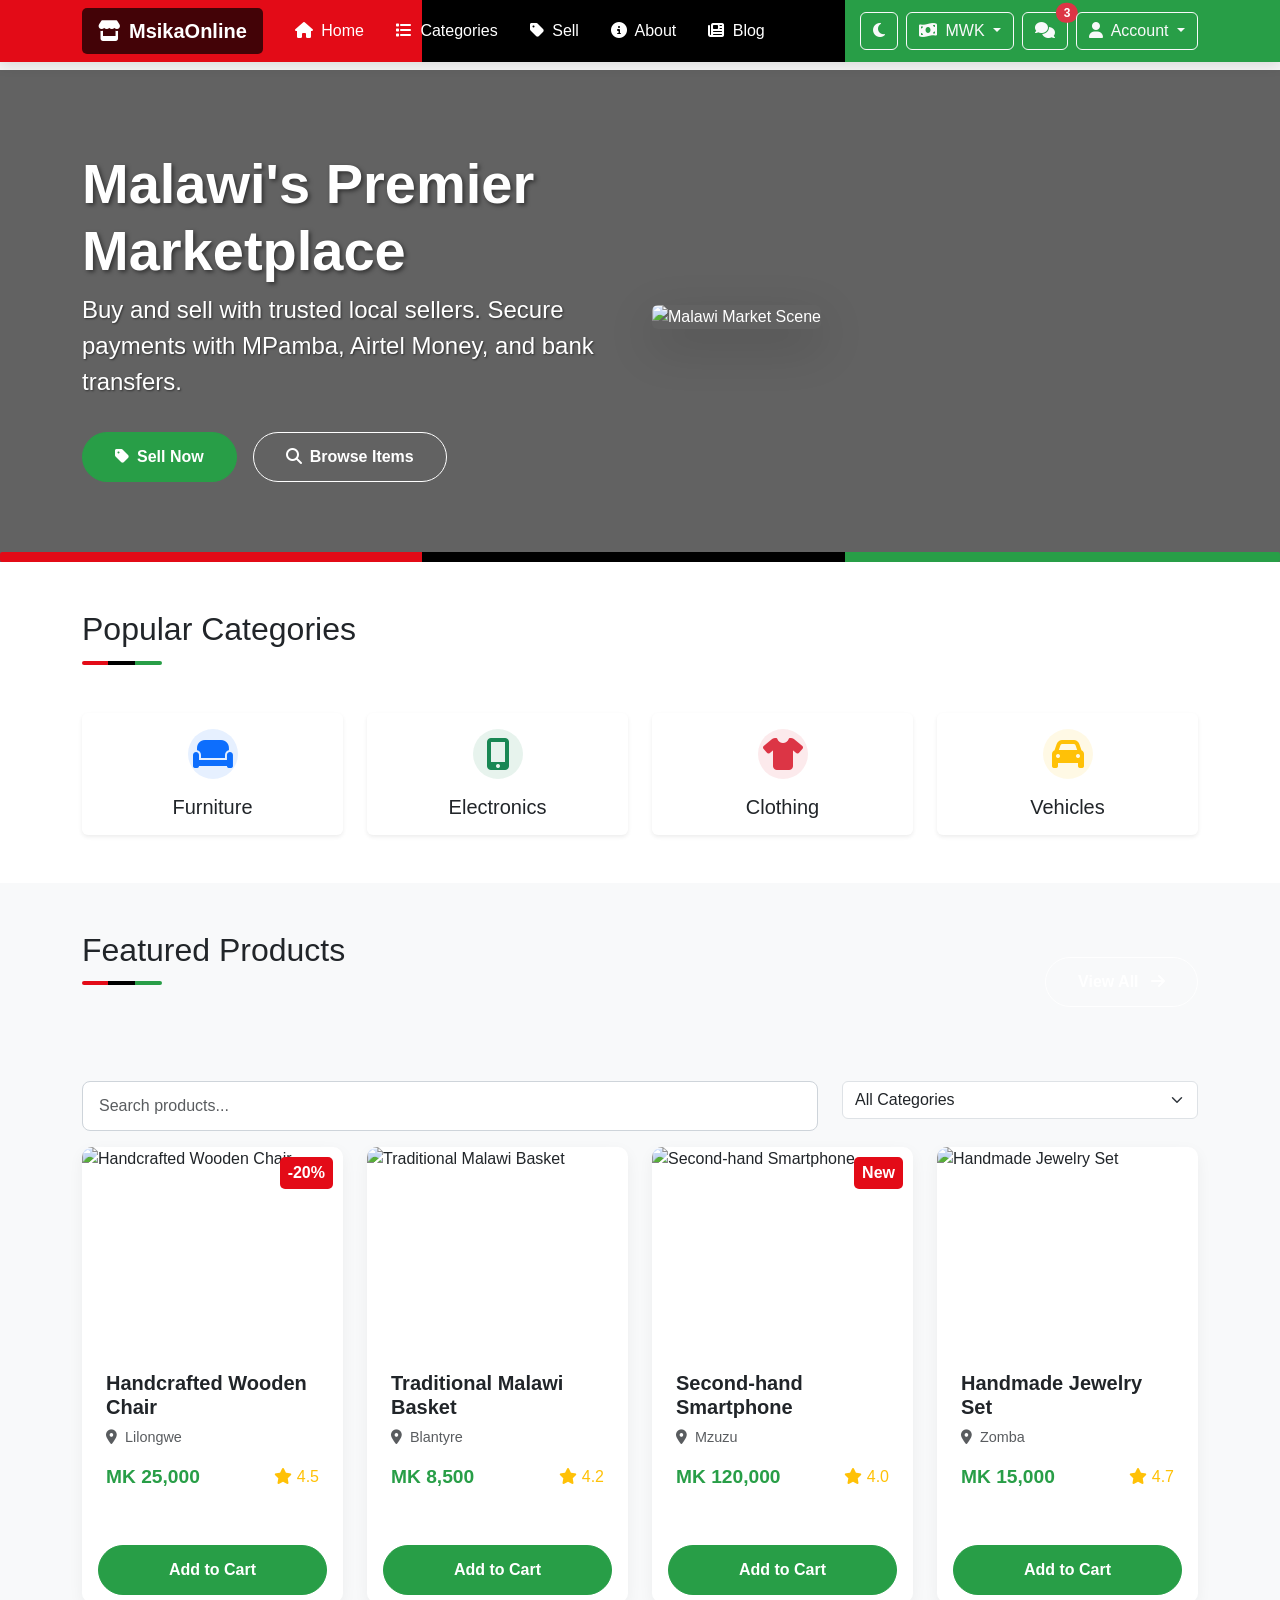
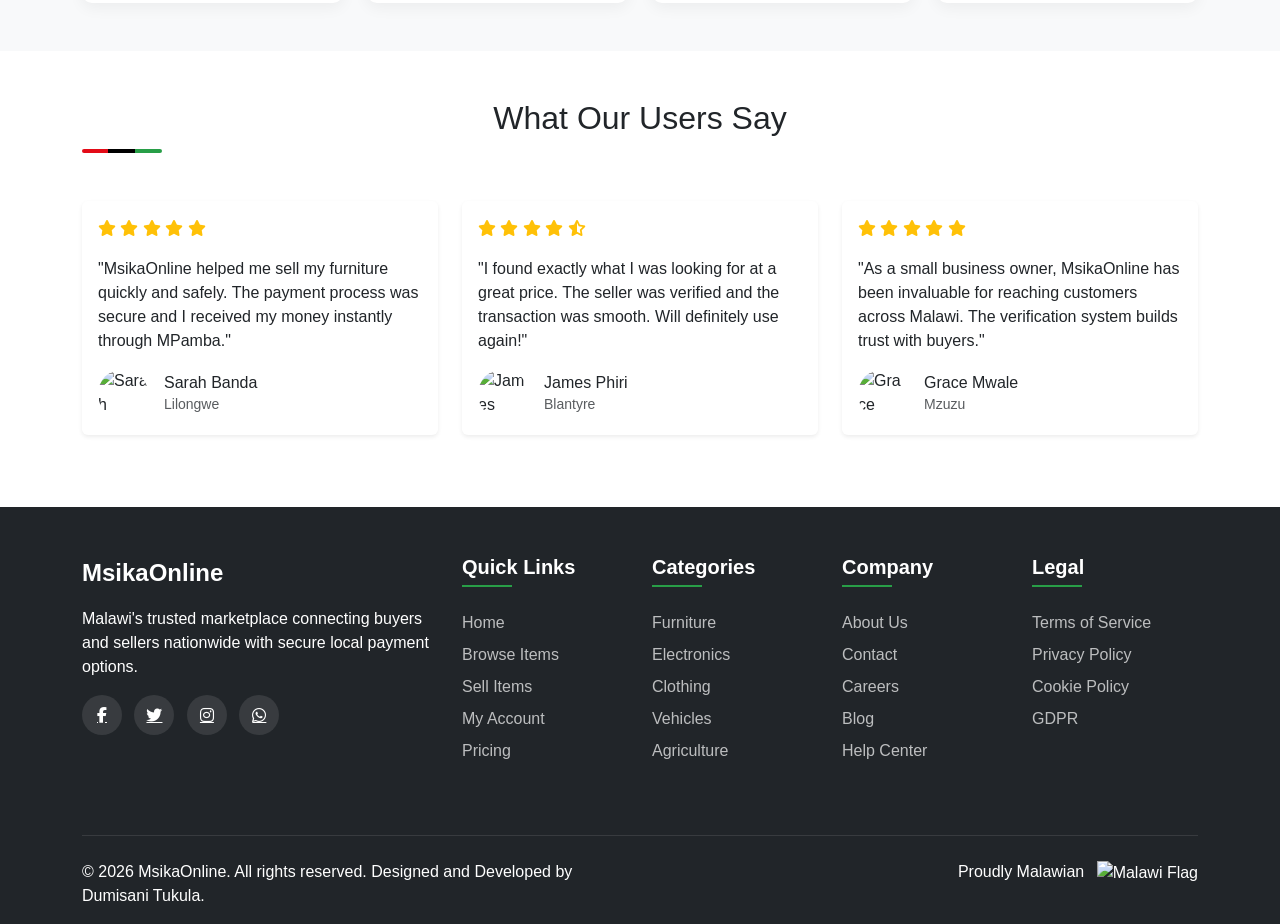
==== commit b47d3b9c: "Update index.html" ====
--- a/index.html
+++ b/index.html
@@ -4,11 +4,16 @@
 <head>
     <meta charset="UTF-8">
     <meta name="viewport" content="width=device-width, initial-scale=1.0">
+    <meta name="theme-color" content="#289e47">
+    <meta name="description" content="Malawi's Premier Marketplace for buying and selling goods securely.">
     <title>MsikaOnline - Malawi's Premier Marketplace</title>
-    <link href="https://cdn.jsdelivr.net/npm/bootstrap@5.3.0/dist/css/bootstrap.min.css" rel="stylesheet">
-    <link rel="stylesheet" href="https://cdnjs.cloudflare.com/ajax/libs/font-awesome/6.4.0/css/all.min.css">
+    <link href="https://cdn.jsdelivr.net/npm/bootstrap@5.3.3/dist/css/bootstrap.min.css" rel="stylesheet" integrity="sha384-QWTKZyjpPEjISv5WaRU9OFeRpok6YctnYmDr5pNlyT2bRjXh0JMhjY6hW+ALEwIH" crossorigin="anonymous">
+    <link rel="stylesheet" href="https://cdnjs.cloudflare.com/ajax/libs/font-awesome/6.5.1/css/all.min.css" integrity="sha512-DTOQO9RWCH3ppGqcWaEA1BIZOC6xxalwEsw9c2QQeAIftl+Vegovlnee1c9QX4TctnWMn13TZye+giMm8e2LwA==" crossorigin="anonymous" referrerpolicy="no-referrer" />
     <link rel="stylesheet" href="https://cdnjs.cloudflare.com/ajax/libs/animate.css/4.1.1/animate.min.css">
     <script src="https://accounts.google.com/gsi/client" async defer></script>
+    <link rel="icon" type="image/png" sizes="192x192" href="/images/icon-192.png">
+    <link rel="icon" type="image/png" sizes="512x512" href="/images/icon-512.png">
+    <link rel="manifest" href="/manifest.json">
     <style>
         :root {
             --primary-color: #289e47;
@@ -16,13 +21,114 @@
             --accent-color: #e30b17;
             --light-color: #f8f9fa;
             --dark-color: #212529;
+            --warning-color: #ffc107;
         }
 
         body {
             font-family: 'Segoe UI', Tahoma, Geneva, Verdana, sans-serif;
             padding-top: 70px;
             background-color: #f5f5f5;
-        }
+            transition: background-color 0.3s ease, color 0.3s ease;
+        }
+
+        .dark-mode {
+            --primary-color: #34c759;
+            --secondary-color: #1c1c1e;
+            --accent-color: #ff453a;
+            --light-color: #2c2c2e;
+            --dark-color: #f2f2f7;
+            --warning-color: #ffd60a;
+            background-color: #1c1c1e;
+            color: #f2f2f7;
+        }
+
+        .dark-mode .navbar {
+            background: linear-gradient(to right,
+                    var(--accent-color) 33%,
+                    var(--secondary-color) 33%,
+                    var(--secondary-color) 66%,
+                    var(--primary-color) 66%);
+        }
+
+        .dark-mode .navbar-brand,
+        .dark-mode .nav-link {
+            color: var(--dark-color) !important;
+        }
+
+        .dark-mode .hero-section {
+            background: linear-gradient(rgba(0, 0, 0, 0.6), rgba(0, 0, 0, 0.6)),
+                url('https://images.unsplash.com/photo-1566438480900-0609be27a4be?ixlib=rb-1.2.1&auto=format&fit=crop&w=1920&q=80');
+            color: var(--dark-color);
+        }
+
+        .dark-mode .btn-malawi {
+            background-color: var(--primary-color);
+            border-color: var(--primary-color);
+            color: var(--secondary-color);
+        }
+
+        .dark-mode .btn-malawi:hover {
+            background-color: #30a84c;
+        }
+
+        .dark-mode .btn-outline-malawi {
+            border-color: var(--dark-color);
+            color: var(--dark-color);
+        }
+
+        .dark-mode .btn-outline-malawi:hover {
+            background-color: var(--dark-color);
+            color: var(--secondary-color);
+        }
+
+        .dark-mode .section-title::after,
+        .dark-mode .hero-section::after {
+            background: linear-gradient(to right,
+                    var(--accent-color) 33%,
+                    var(--secondary-color) 33%,
+                    var(--secondary-color) 66%,
+                    var(--primary-color) 66%);
+        }
+
+        .dark-mode .product-card,
+        .dark-mode .auth-card,
+        .dark-mode .card {
+            background-color: #2c2c2e;
+            box-shadow: 0 5px 15px rgba(0, 0, 0, 0.3);
+        }
+
+        .dark-mode .form-control {
+            background-color: #3a3a3c;
+            border-color: #48484a;
+            color: #f2f2f7;
+        }
+
+        .dark-mode .form-control:focus {
+            border-color: var(--primary-color);
+            box-shadow: 0 0 0 0.25rem rgba(52, 199, 89, 0.25);
+        }
+
+        .dark-mode .bg-light {
+            background-color: #1c1c1e !important;
+        }
+
+        .dark-mode .bg-white {
+            background-color: #2c2c2e !important;
+        }
+
+        .dark-mode .text-muted {
+            color: #a1a1a6 !important;
+        }
+
+        .dark-mode .footer {
+            background-color: #121212;
+        }
+
+        .dark-mode .cookie-banner {
+            background-color: #1c1c1e;
+        }
+
+        /* Rest of the CSS remains similar, with adjustments for dark mode where needed */
 
         .navbar {
             background: linear-gradient(to right,
@@ -511,17 +617,43 @@
                 margin: 1.5rem auto;
             }
         }
+
+        .dark-mode .policy-container,
+        .dark-mode .card,
+        .dark-mode .modal-content {
+            background-color: #2c2c2e;
+            color: #f2f2f7;
+        }
+
+        .dark-mode .help-question {
+            border-bottom-color: #48484a;
+        }
+
+        .dark-mode .form-check-label span {
+            color: #000 !important; /* For badges in dark mode if needed */
+        }
     </style>
 </head>
 
 <body>
+    <!-- Toast Notification Container -->
+    <div aria-live="polite" aria-atomic="true" class="position-fixed bottom-0 end-0 p-3" style="z-index: 1050;">
+        <div id="toastNotification" class="toast hide" role="alert" aria-live="assertive" aria-atomic="true" data-bs-autohide="true" data-bs-delay="5000">
+            <div class="toast-header">
+                <strong class="me-auto">Notification</strong>
+                <button type="button" class="btn-close" data-bs-dismiss="toast" aria-label="Close"></button>
+            </div>
+            <div class="toast-body"></div>
+        </div>
+    </div>
+
     <!-- Navigation -->
     <nav class="navbar navbar-expand-lg navbar-dark fixed-top">
         <div class="container">
             <a class="navbar-brand" href="#" onclick="showSection('home')">
                 <i class="fas fa-store me-2"></i>MsikaOnline
             </a>
-            <button class="navbar-toggler" type="button" data-bs-toggle="collapse" data-bs-target="#navbarNav">
+            <button class="navbar-toggler" type="button" data-bs-toggle="collapse" data-bs-target="#navbarNav" aria-controls="navbarNav" aria-expanded="false" aria-label="Toggle navigation">
                 <span class="navbar-toggler-icon"></span>
             </button>
             <div class="collapse navbar-collapse" id="navbarNav">
@@ -547,13 +679,14 @@
                             Blog</a>
                     </li>
                 </ul>
-                <div class="d-flex">
+                <div class="d-flex align-items-center">
+                    <button id="darkModeToggle" class="btn btn-outline-light me-2"><i class="fas fa-moon"></i></button>
                     <div class="dropdown me-2">
                         <button class="btn btn-outline-light dropdown-toggle" type="button" id="currencyDropdown"
-                            data-bs-toggle="dropdown">
+                            data-bs-toggle="dropdown" aria-expanded="false">
                             <i class="fas fa-money-bill-wave me-1"></i> MWK
                         </button>
-                        <ul class="dropdown-menu">
+                        <ul class="dropdown-menu" aria-labelledby="currencyDropdown">
                             <li><a class="dropdown-item" href="#">MWK - Malawi Kwacha</a></li>
                             <li><a class="dropdown-item" href="#">USD - US Dollar</a></li>
                             <li><a class="dropdown-item" href="#">ZAR - South African Rand</a></li>
@@ -566,10 +699,10 @@
                     </a>
                     <div class="dropdown">
                         <button class="btn btn-outline-light dropdown-toggle" type="button" id="authDropdown"
-                            data-bs-toggle="dropdown">
+                            data-bs-toggle="dropdown" aria-expanded="false">
                             <i class="fas fa-user me-1"></i> Account
                         </button>
-                        <ul class="dropdown-menu dropdown-menu-end">
+                        <ul class="dropdown-menu dropdown-menu-end" aria-labelledby="authDropdown">
                             <li><a class="dropdown-item" href="#" data-bs-toggle="modal" data-bs-target="#loginModal"><i
                                         class="fas fa-sign-in-alt me-2"></i>Login</a></li>
                             <li><a class="dropdown-item" href="#" data-bs-toggle="modal"
@@ -624,7 +757,7 @@
                     </div>
                     <div class="col-lg-6 d-none d-lg-block animate__animated animate__fadeIn animate__delay-2s">
                         <img src="https://images.unsplash.com/photo-1607082348824-0a96f2a4b9da?ixlib=rb-1.2.1&auto=format&fit=crop&w=800&q=80"
-                            alt="Malawi Market" class="img-fluid rounded shadow-lg animate-float">
+                            alt="Malawi Market Scene" class="img-fluid rounded shadow-lg animate-float">
                     </div>
                 </div>
             </div>
@@ -694,13 +827,27 @@
                     <h2 class="section-title">Featured Products</h2>
                     <a href="#" class="btn btn-outline-malawi">View All <i class="fas fa-arrow-right ms-2"></i></a>
                 </div>
-                <div class="row g-4">
+                <div class="row mb-3">
+                    <div class="col-md-8">
+                        <input type="text" id="productSearch" class="form-control" placeholder="Search products...">
+                    </div>
+                    <div class="col-md-4">
+                        <select id="categoryFilter" class="form-select">
+                            <option value="">All Categories</option>
+                            <option value="furniture">Furniture</option>
+                            <option value="electronics">Electronics</option>
+                            <option value="clothing">Clothing</option>
+                            <option value="vehicles">Vehicles</option>
+                        </select>
+                    </div>
+                </div>
+                <div class="row g-4" id="productList">
                     <!-- Product 1 -->
-                    <div class="col-md-6 col-lg-3">
+                    <div class="col-md-6 col-lg-3" data-category="furniture">
                         <div class="card product-card h-100">
                             <div class="badge-discount">-20%</div>
                             <img src="https://images.unsplash.com/photo-1555041469-a586c61ea9bc?ixlib=rb-1.2.1&auto=format&fit=crop&w=800&q=80"
-                                class="card-img-top" alt="Product">
+                                class="card-img-top" alt="Handcrafted Wooden Chair">
                             <div class="card-body">
                                 <h5 class="card-title">Handcrafted Wooden Chair</h5>
                                 <p class="location text-muted"><i class="fas fa-map-marker-alt me-1"></i> Lilongwe</p>
@@ -709,17 +856,17 @@
                                     <span class="rating"><i class="fas fa-star"></i> 4.5</span>
                                 </div>
                             </div>
-                            <div class="card-footer bg-white border-0">
+                            <div class="card-footer bg-transparent border-0">
                                 <button class="btn btn-malawi w-100">Add to Cart</button>
                             </div>
                         </div>
                     </div>
 
                     <!-- Product 2 -->
-                    <div class="col-md-6 col-lg-3">
+                    <div class="col-md-6 col-lg-3" data-category="furniture">
                         <div class="card product-card h-100">
                             <img src="https://images.unsplash.com/photo-1517848568502-d03fa74e1964?ixlib=rb-1.2.1&auto=format&fit=crop&w=800&q=80"
-                                class="card-img-top" alt="Product">
+                                class="card-img-top" alt="Traditional Malawi Basket">
                             <div class="card-body">
                                 <h5 class="card-title">Traditional Malawi Basket</h5>
                                 <p class="location text-muted"><i class="fas fa-map-marker-alt me-1"></i> Blantyre</p>
@@ -728,18 +875,18 @@
                                     <span class="rating"><i class="fas fa-star"></i> 4.2</span>
                                 </div>
                             </div>
-                            <div class="card-footer bg-white border-0">
+                            <div class="card-footer bg-transparent border-0">
                                 <button class="btn btn-malawi w-100">Add to Cart</button>
                             </div>
                         </div>
                     </div>
 
                     <!-- Product 3 -->
-                    <div class="col-md-6 col-lg-3">
+                    <div class="col-md-6 col-lg-3" data-category="electronics">
                         <div class="card product-card h-100">
                             <div class="badge-discount">New</div>
                             <img src="https://images.unsplash.com/photo-1546054454-aa26e2b734c7?ixlib=rb-1.2.1&auto=format&fit=crop&w=800&q=80"
-                                class="card-img-top" alt="Product">
+                                class="card-img-top" alt="Second-hand Smartphone">
                             <div class="card-body">
                                 <h5 class="card-title">Second-hand Smartphone</h5>
                                 <p class="location text-muted"><i class="fas fa-map-marker-alt me-1"></i> Mzuzu</p>
@@ -748,17 +895,17 @@
                                     <span class="rating"><i class="fas fa-star"></i> 4.0</span>
                                 </div>
                             </div>
-                            <div class="card-footer bg-white border-0">
+                            <div class="card-footer bg-transparent border-0">
                                 <button class="btn btn-malawi w-100">Add to Cart</button>
                             </div>
                         </div>
                     </div>
 
                     <!-- Product 4 -->
-                    <div class="col-md-6 col-lg-3">
+                    <div class="col-md-6 col-lg-3" data-category="clothing">
                         <div class="card product-card h-100">
                             <img src="https://images.unsplash.com/photo-1605100804763-247f67b3557e?ixlib=rb-1.2.1&auto=format&fit=crop&w=800&q=80"
-                                class="card-img-top" alt="Product">
+                                class="card-img-top" alt="Handmade Jewelry Set">
                             <div class="card-body">
                                 <h5 class="card-title">Handmade Jewelry Set</h5>
                                 <p class="location text-muted"><i class="fas fa-map-marker-alt me-1"></i> Zomba</p>
@@ -767,7 +914,7 @@
                                     <span class="rating"><i class="fas fa-star"></i> 4.7</span>
                                 </div>
                             </div>
-                            <div class="card-footer bg-white border-0">
+                            <div class="card-footer bg-transparent border-0">
                                 <button class="btn btn-malawi w-100">Add to Cart</button>
                             </div>
                         </div>
@@ -795,7 +942,7 @@
                                     payment process was secure and I received my money instantly through MPamba."</p>
                                 <div class="d-flex align-items-center mt-3">
                                     <img src="https://randomuser.me/api/portraits/women/32.jpg"
-                                        class="rounded-circle me-3" width="50" height="50" alt="User">
+                                        class="rounded-circle me-3" width="50" height="50" alt="Sarah Banda Profile Picture">
                                     <div>
                                         <h6 class="mb-0">Sarah Banda</h6>
                                         <small class="text-muted">Lilongwe</small>
@@ -819,7 +966,7 @@
                                     was verified and the transaction was smooth. Will definitely use again!"</p>
                                 <div class="d-flex align-items-center mt-3">
                                     <img src="https://randomuser.me/api/portraits/men/45.jpg"
-                                        class="rounded-circle me-3" width="50" height="50" alt="User">
+                                        class="rounded-circle me-3" width="50" height="50" alt="James Phiri Profile Picture">
                                     <div>
                                         <h6 class="mb-0">James Phiri</h6>
                                         <small class="text-muted">Blantyre</small>
@@ -843,7 +990,7 @@
                                 </p>
                                 <div class="d-flex align-items-center mt-3">
                                     <img src="https://randomuser.me/api/portraits/women/68.jpg"
-                                        class="rounded-circle me-3" width="50" height="50" alt="User">
+                                        class="rounded-circle me-3" width="50" height="50" alt="Grace Mwale Profile Picture">
                                     <div>
                                         <h6 class="mb-0">Grace Mwale</h6>
                                         <small class="text-muted">Mzuzu</small>
@@ -871,10 +1018,12 @@
                                 <div class="mb-3">
                                     <label for="itemName" class="form-label">Item Name</label>
                                     <input type="text" class="form-control" id="itemName" required>
+                                    <div class="invalid-feedback"></div>
                                 </div>
                                 <div class="mb-3">
                                     <label for="itemDescription" class="form-label">Description</label>
                                     <textarea class="form-control" id="itemDescription" rows="3" required></textarea>
+                                    <div class="invalid-feedback"></div>
                                 </div>
                                 <div class="mb-3">
                                     <label for="itemCategory" class="form-label">Category</label>
@@ -886,10 +1035,12 @@
                                         <option value="art">Art & Crafts</option>
                                         <option value="agriculture">Agriculture</option>
                                     </select>
+                                    <div class="invalid-feedback"></div>
                                 </div>
                                 <div class="mb-3">
                                     <label for="itemPrice" class="form-label">Price (MWK)</label>
-                                    <input type="number" class="form-control" id="itemPrice" required>
+                                    <input type="number" class="form-control" id="itemPrice" required min="0" step="0.01">
+                                    <div class="invalid-feedback"></div>
                                 </div>
                                 <div class="mb-3">
                                     <label for="itemLocation" class="form-label">Location</label>
@@ -901,11 +1052,13 @@
                                         <option value="zomba">Zomba</option>
                                         <option value="other">Other</option>
                                     </select>
+                                    <div class="invalid-feedback"></div>
                                 </div>
                                 <div class="mb-3">
                                     <label for="itemImages" class="form-label">Upload Images (Max 5)</label>
                                     <input type="file" class="form-control" id="itemImages" multiple accept="image/*"
                                         required>
+                                    <div class="invalid-feedback"></div>
                                     <div class="image-preview mt-2 d-flex flex-wrap gap-2" id="imagePreview"></div>
                                 </div>
                                 <div class="mb-3">
@@ -1068,18 +1221,22 @@
                                 <div class="mb-3">
                                     <label for="contactName" class="form-label">Your Name</label>
                                     <input type="text" class="form-control" id="contactName" required>
+                                    <div class="invalid-feedback"></div>
                                 </div>
                                 <div class="mb-3">
                                     <label for="contactEmail" class="form-label">Email Address</label>
                                     <input type="email" class="form-control" id="contactEmail" required>
+                                    <div class="invalid-feedback"></div>
                                 </div>
                                 <div class="mb-3">
                                     <label for="contactSubject" class="form-label">Subject</label>
                                     <input type="text" class="form-control" id="contactSubject" required>
+                                    <div class="invalid-feedback"></div>
                                 </div>
                                 <div class="mb-3">
                                     <label for="contactMessage" class="form-label">Message</label>
                                     <textarea class="form-control" id="contactMessage" rows="4" required></textarea>
+                                    <div class="invalid-feedback"></div>
                                 </div>
                                 <button type="submit" class="btn btn-malawi">Send Message</button>
                             </form>
@@ -1195,7 +1352,7 @@
                 <div class="col-lg-4 mb-4">
                     <div class="blog-post">
                         <img src="https://images.unsplash.com/photo-1556740738-b6a63e27c4df?ixlib=rb-1.2.1&auto=format&fit=crop&w=800&q=80"
-                            alt="E-commerce" class="img-fluid w-100">
+                            alt="E-commerce Tips" class="img-fluid w-100">
                         <div class="mt-3">
                             <span class="badge bg-primary">Tips</span>
                             <span class="text-muted ms-2"><small>April 15, 2025</small></span>
@@ -1209,7 +1366,7 @@
                 <div class="col-lg-4 mb-4">
                     <div class="blog-post">
                         <img src="https://images.unsplash.com/photo-1460925895917-afdab827c52f?ixlib=rb-1.2.1&auto=format&fit=crop&w=800&q=80"
-                            alt="Market" class="img-fluid w-100">
+                            alt="Market News" class="img-fluid w-100">
                         <div class="mt-3">
                             <span class="badge bg-success">News</span>
                             <span class="text-muted ms-2"><small>April 5, 2025</small></span>
@@ -1223,7 +1380,7 @@
                 <div class="col-lg-4 mb-4">
                     <div class="blog-post">
                         <img src="https://images.unsplash.com/photo-1450101499163-c8848c66ca85?ixlib=rb-1.2.1&auto=format&fit=crop&w=800&q=80"
-                            alt="Payment" class="img-fluid w-100">
+                            alt="Payment Security" class="img-fluid w-100">
                         <div class="mt-3">
                             <span class="badge bg-danger">Security</span>
                             <span class="text-muted ms-2"><small>March 28, 2025</small></span>
@@ -1240,7 +1397,7 @@
                 <div class="col-lg-4 mb-4">
                     <div class="blog-post">
                         <img src="https://images.unsplash.com/photo-1556742049-0cfed4f6a45d?ixlib=rb-1.2.1&auto=format&fit=crop&w=800&q=80"
-                            alt="Shipping" class="img-fluid w-100">
+                            alt="Shipping Options" class="img-fluid w-100">
                         <div class="mt-3">
                             <span class="badge bg-warning text-dark">Guide</span>
                             <span class="text-muted ms-2"><small>March 15, 2025</small></span>
@@ -1254,7 +1411,7 @@
                 <div class="col-lg-4 mb-4">
                     <div class="blog-post">
                         <img src="https://images.unsplash.com/photo-1556740738-b6a63e27c4df?ixlib=rb-1.2.1&auto=format&fit=crop&w=800&q=80"
-                            alt="Success" class="img-fluid w-100">
+                            alt="Success Story" class="img-fluid w-100">
                         <div class="mt-3">
                             <span class="badge bg-info">Success Story</span>
                             <span class="text-muted ms-2"><small>March 5, 2025</small></span>
@@ -1268,7 +1425,7 @@
                 <div class="col-lg-4 mb-4">
                     <div class="blog-post">
                         <img src="https://images.unsplash.com/photo-1554224155-6726b3ff858f?ixlib=rb-1.2.1&auto=format&fit=crop&w=800&q=80"
-                            alt="Trends" class="img-fluid w-100">
+                            alt="Market Trends" class="img-fluid w-100">
                         <div class="mt-3">
                             <span class="badge bg-secondary">Trends</span>
                             <span class="text-muted ms-2"><small>February 22, 2025</small></span>
@@ -1391,11 +1548,11 @@
     </section>
 
     <!-- Login Modal -->
-    <div class="modal fade" id="loginModal" tabindex="-1" aria-hidden="true">
+    <div class="modal fade" id="loginModal" tabindex="-1" aria-labelledby="loginModalLabel" aria-hidden="true">
         <div class="modal-dialog modal-dialog-centered">
             <div class="modal-content">
                 <div class="modal-header bg-success text-white">
-                    <h5 class="modal-title"><i class="fas fa-sign-in-alt me-2"></i>Login</h5>
+                    <h5 class="modal-title" id="loginModalLabel"><i class="fas fa-sign-in-alt me-2"></i>Login</h5>
                     <button type="button" class="btn-close btn-close-white" data-bs-dismiss="modal"
                         aria-label="Close"></button>
                 </div>
@@ -1404,6 +1561,7 @@
                         <div class="mb-3">
                             <label for="loginEmail" class="form-label">Email or Phone</label>
                             <input type="text" class="form-control" id="loginEmail" required>
+                            <div class="invalid-feedback"></div>
                         </div>
                         <div class="mb-3">
                             <label for="loginPassword" class="form-label">Password</label>
@@ -1411,6 +1569,7 @@
                             <div class="form-text text-end">
                                 <a href="#" class="text-decoration-none">Forgot password?</a>
                             </div>
+                            <div class="invalid-feedback"></div>
                         </div>
                         <div class="mb-3 form-check">
                             <input type="checkbox" class="form-check-input" id="rememberMe">
@@ -1448,11 +1607,11 @@
     </div>
 
     <!-- Register Modal -->
-    <div class="modal fade" id="registerModal" tabindex="-1" aria-hidden="true">
+    <div class="modal fade" id="registerModal" tabindex="-1" aria-labelledby="registerModalLabel" aria-hidden="true">
         <div class="modal-dialog modal-dialog-centered">
             <div class="modal-content">
                 <div class="modal-header bg-success text-white">
-                    <h5 class="modal-title"><i class="fas fa-user-plus me-2"></i>Register</h5>
+                    <h5 class="modal-title" id="registerModalLabel"><i class="fas fa-user-plus me-2"></i>Register</h5>
                     <button type="button" class="btn-close btn-close-white" data-bs-dismiss="modal"
                         aria-label="Close"></button>
                 </div>
@@ -1461,14 +1620,17 @@
                         <div class="mb-3">
                             <label for="registerName" class="form-label">Full Name</label>
                             <input type="text" class="form-control" id="registerName" required>
+                            <div class="invalid-feedback"></div>
                         </div>
                         <div class="mb-3">
                             <label for="registerEmail" class="form-label">Email</label>
                             <input type="email" class="form-control" id="registerEmail" required>
+                            <div class="invalid-feedback"></div>
                         </div>
                         <div class="mb-3">
                             <label for="registerPhone" class="form-label">Phone Number</label>
                             <input type="tel" class="form-control" id="registerPhone" required>
+                            <div class="invalid-feedback"></div>
                         </div>
                         <div class="mb-3">
                             <label for="registerPassword" class="form-label">Password</label>
@@ -1476,11 +1638,13 @@
                             <div class="password-strength mt-2">
                                 <div class="password-strength-bar" id="passwordStrengthBar"></div>
                             </div>
-                            <div class="form-text">Password must be at least 8 characters</div>
+                            <div class="form-text">Password must be 8+ chars with upper, lower, number, special</div>
+                            <div class="invalid-feedback"></div>
                         </div>
                         <div class="mb-3">
                             <label for="registerConfirmPassword" class="form-label">Confirm Password</label>
                             <input type="password" class="form-control" id="registerConfirmPassword" required>
+                            <div class="invalid-feedback"></div>
                         </div>
                         <div class="mb-3 form-check">
                             <input type="checkbox" class="form-check-input" id="agreeTerms" required>
@@ -1520,11 +1684,11 @@
     </div>
 
     <!-- Verification Modal -->
-    <div class="modal fade" id="verificationModal" tabindex="-1" aria-hidden="true">
+    <div class="modal fade" id="verificationModal" tabindex="-1" aria-labelledby="verificationModalLabel" aria-hidden="true">
         <div class="modal-dialog modal-dialog-centered">
             <div class="modal-content">
                 <div class="modal-header bg-success text-white">
-                    <h5 class="modal-title"><i class="fas fa-shield-alt me-2"></i>Account Verification</h5>
+                    <h5 class="modal-title" id="verificationModalLabel"><i class="fas fa-shield-alt me-2"></i>Account Verification</h5>
                     <button type="button" class="btn-close btn-close-white" data-bs-dismiss="modal"
                         aria-label="Close"></button>
                 </div>
@@ -1542,6 +1706,7 @@
                             <div class="form-text text-end">
                                 <a href="#" class="text-decoration-none">Resend code</a>
                             </div>
+                            <div class="invalid-feedback"></div>
                         </div>
                         <button type="submit" class="btn btn-malawi w-100">Verify Account</button>
                     </form>
@@ -1551,11 +1716,11 @@
     </div>
 
     <!-- Apply Modal -->
-    <div class="modal fade" id="applyModal" tabindex="-1" aria-hidden="true">
+    <div class="modal fade" id="applyModal" tabindex="-1" aria-labelledby="applyModalLabel" aria-hidden="true">
         <div class="modal-dialog modal-dialog-centered">
             <div class="modal-content">
                 <div class="modal-header bg-success text-white">
-                    <h5 class="modal-title"><i class="fas fa-briefcase me-2"></i>Job Application</h5>
+                    <h5 class="modal-title" id="applyModalLabel"><i class="fas fa-briefcase me-2"></i>Job Application</h5>
                     <button type="button" class="btn-close btn-close-white" data-bs-dismiss="modal"
                         aria-label="Close"></button>
                 </div>
@@ -1564,26 +1729,32 @@
                         <div class="mb-3">
                             <label for="applyName" class="form-label">Full Name</label>
                             <input type="text" class="form-control" id="applyName" required>
+                            <div class="invalid-feedback"></div>
                         </div>
                         <div class="mb-3">
                             <label for="applyEmail" class="form-label">Email</label>
                             <input type="email" class="form-control" id="applyEmail" required>
+                            <div class="invalid-feedback"></div>
                         </div>
                         <div class="mb-3">
                             <label for="applyPhone" class="form-label">Phone Number</label>
                             <input type="tel" class="form-control" id="applyPhone" required>
+                            <div class="invalid-feedback"></div>
                         </div>
                         <div class="mb-3">
                             <label for="applyPosition" class="form-label">Position Applying For</label>
                             <input type="text" class="form-control" id="applyPosition" required>
+                            <div class="invalid-feedback"></div>
                         </div>
                         <div class="mb-3">
                             <label for="applyResume" class="form-label">Upload Resume/CV</label>
                             <input type="file" class="form-control" id="applyResume" accept=".pdf,.doc,.docx" required>
+                            <div class="invalid-feedback"></div>
                         </div>
                         <div class="mb-3">
                             <label for="applyCover" class="form-label">Cover Letter</label>
                             <textarea class="form-control" id="applyCover" rows="4"></textarea>
+                            <div class="invalid-feedback"></div>
                         </div>
                         <button type="submit" class="btn btn-malawi w-100">Submit Application</button>
                     </form>
@@ -1597,7 +1768,7 @@
         <div class="container policy-container">
             <div class="policy-header">
                 <h1>Terms of Service</h1>
-                <p class="text-muted">Last updated: April 19, 2025</p>
+                <p class="text-muted">Last updated: January 07, 2026</p>
             </div>
 
             <div class="policy-section">
@@ -1699,7 +1870,7 @@
         <div class="container policy-container">
             <div class="policy-header">
                 <h1>Privacy Policy</h1>
-                <p class="text-muted">Last updated: April 19, 2025</p>
+                <p class="text-muted">Last updated: January 07, 2026</p>
             </div>
 
             <div class="policy-section">
@@ -1801,7 +1972,7 @@
         <div class="container policy-container">
             <div class="policy-header">
                 <h1>Cookie Policy</h1>
-                <p class="text-muted">Last updated: April 19, 2025</p>
+                <p class="text-muted">Last updated: January 07, 2026</p>
             </div>
 
             <div class="policy-section">
@@ -1836,7 +2007,7 @@
                 <p>You can control cookies through your browser settings. However, disabling cookies may affect website
                     functionality.</p>
                 <p>To opt out of Google Analytics, visit: <a href="https://tools.google.com/dlpage/gaoptout"
-                        target="_blank">Google Analytics Opt-out</a></p>
+                        target="_blank" rel="noopener noreferrer">Google Analytics Opt-out</a></p>
             </div>
 
             <div class="policy-section">
@@ -1855,7 +2026,7 @@
         <div class="container policy-container">
             <div class="policy-header">
                 <h1>GDPR Compliance Statement</h1>
-                <p class="text-muted">Last updated: April 19, 2025</p>
+                <p class="text-muted">Last updated: January 07, 2026</p>
             </div>
 
             <div class="policy-section">
@@ -1985,7 +2156,7 @@
             <div class="copyright">
                 <div class="row">
                     <div class="col-md-6 text-center text-md-start">
-                        <p class="mb-0">&copy; 2025 MsikaOnline. All rights reserved. Designed and Developed by Dumisani
+                        <p class="mb-0">&copy; 2026 MsikaOnline. All rights reserved. Designed and Developed by Dumisani
                             Tukula.</p>
                     </div>
                     <div class="col-md-6 text-center text-md-end">
@@ -1999,275 +2170,171 @@
         </div>
     </footer>
 
-    <script src="https://cdn.jsdelivr.net/npm/bootstrap@5.3.0/dist/js/bootstrap.bundle.min.js"></script>
+    <script src="https://cdn.jsdelivr.net/npm/bootstrap@5.3.3/dist/js/bootstrap.bundle.min.js" integrity="sha384-YvpcrYf0tY3lHB60NNkmXc5s9fDVZLESaAA55NDzOxhy9GkcIdslK1eN7N6jIeHz" crossorigin="anonymous"></script>
     <script>
-        // Show specific section and hide others
-        function showSection(sectionId) {
-            document.querySelectorAll('.page-section').forEach(section => {
-                section.classList.remove('active');
-            });
-            document.getElementById(sectionId).classList.add('active');
-            window.scrollTo(0, 0);
-        }
-
-        // Handle Google Sign-In response
-        function handleGoogleSignIn(response) {
-            // Here you would typically send the credential to your backend
-            console.log("Google Sign-In response:", response);
-
-            // Extract the credential from the response
-            const credential = response.credential;
-
-            // Decode the JWT to get user info (for demo purposes)
-            // In production, you should verify this on your backend
-            const payload = JSON.parse(atob(credential.split('.')[1]));
-
-            console.log("User info from Google:", {
-                name: payload.name,
-                email: payload.email,
-                picture: payload.picture
-            });
-
-            // For demo, we'll show the verification modal
-            const verificationModal = new bootstrap.Modal(document.getElementById('verificationModal'));
-            const userEmail = document.getElementById('userEmail');
-            userEmail.textContent = payload.email;
-            verificationModal.show();
-
-            // Store the credential temporarily (in production, send to your backend)
-            sessionStorage.setItem('googleCredential', credential);
-
-            // You would typically send this to your backend for verification
-            // and user registration/login
-            // fetch('/api/auth/google', {
-            //     method: 'POST',
-            //     headers: {
-            //         'Content-Type': 'application/json'
-            //     },
-            //     body: JSON.stringify({ credential: credential })
-            // })
-            // .then(response => response.json())
-            // .then(data => {
-            //     if (data.success) {
-            //         // Store user token and redirect
-            //         localStorage.setItem('authToken', data.token);
-            //         window.location.href = '/dashboard';
-            //     } else {
-            //         alert('Google authentication failed: ' + data.message);
-            //     }
-            // })
-            // .catch(error => {
-            //     console.error('Error:', error);
-            //     alert('Error authenticating with Google');
-            // });
-        }
-
-        document.addEventListener('DOMContentLoaded', function () {
-            // Initialize Google Sign-In when the page loads
-            if (typeof google !== 'undefined') {
-                google.accounts.id.initialize({
-                    client_id: 'YOUR_GOOGLE_CLIENT_ID.apps.googleusercontent.com',
-                    callback: handleGoogleSignIn
-                });
-
-                // You can also prompt users to sign in with Google
-                // google.accounts.id.prompt();
+        // Utility Functions
+const showToast = (message, type = 'success') => {
+    const toast = document.getElementById('toastNotification');
+    if (!toast) return;
+
+    const toastBody = toast.querySelector('.toast-body');
+    toastBody.textContent = message;
+    toast.classList.remove('bg-success', 'bg-danger', 'bg-warning', 'bg-info'); // Remove previous classes
+    toast.classList.add(`bg-${type}`);
+    const bsToast = new bootstrap.Toast(toast);
+    bsToast.show();
+};
+
+// Improved Input Sanitization with additional escaping
+const sanitizeInput = (input) => {
+    const div = document.createElement('div');
+    div.textContent = input;
+    return div.innerHTML.replace(/[<>&"'"]/g, (char) => { // Extra escaping for safety
+        switch (char) {
+            case '<': return '&lt;';
+            case '>': return '&gt;';
+            case '&': return '&amp;';
+            case '"': return '&quot;';
+            case "'": return '&#39;';
+            default: return char;
+        }
+    });
+};
+
+// Enhanced Form Validation with regex patterns
+const validateForm = (formId, fields) => {
+    const form = document.getElementById(formId);
+    if (!form) return false;
+
+    let isValid = true;
+    fields.forEach(field => {
+        const input = form.querySelector(`#${field.id}`);
+        const value = input.value.trim();
+        const feedback = input.nextElementSibling;
+
+        input.classList.remove('is-invalid');
+        if (!value) {
+            isValid = false;
+            input.classList.add('is-invalid');
+            feedback.textContent = `${field.label} is required`;
+        } else if (field.pattern && !field.pattern.test(value)) {
+            isValid = false;
+            input.classList.add('is-invalid');
+            feedback.textContent = field.errorMessage || `Invalid ${field.label.toLowerCase()}`;
+        }
+    });
+    return isValid;
+};
+
+// Image Preview with File Size Limit and Error Handling
+const handleImageUpload = () => {
+    const imageUpload = document.getElementById('itemImages');
+    const imagePreview = document.getElementById('imagePreview');
+    if (!imageUpload || !imagePreview) return;
+
+    imageUpload.addEventListener('change', () => {
+        imagePreview.innerHTML = '';
+        const files = Array.from(imageUpload.files);
+        if (files.length > 5) {
+            showToast('Maximum 5 images allowed', 'danger');
+            imageUpload.value = '';
+            return;
+        }
+
+        files.forEach(file => {
+            if (file.type.match('image.*') && file.size <= 5 * 1024 * 1024) { // Limit to 5MB per file
+                const reader = new FileReader();
+                reader.onload = (e) => {
+                    const img = document.createElement('img');
+                    img.src = e.target.result;
+                    img.classList.add('img-thumbnail', 'me-2', 'mb-2');
+                    img.style.width = '80px';
+                    img.style.height = '80px';
+                    img.alt = 'Uploaded product image';
+                    imagePreview.appendChild(img);
+                };
+                reader.onerror = () => showToast('Error reading image file', 'danger');
+                reader.readAsDataURL(file);
+            } else {
+                showToast('Invalid file type or size exceeds 5MB', 'danger');
             }
-
-            // Image preview for uploads
-            const imageUpload = document.getElementById('itemImages');
-            const imagePreview = document.getElementById('imagePreview');
-
-            if (imageUpload) {
-                imageUpload.addEventListener('change', function () {
-                    imagePreview.innerHTML = '';
-
-                    if (this.files.length > 5) {
-                        alert('You can only upload a maximum of 5 images');
-                        this.value = '';
-                        return;
-                    }
-
-                    for (let i = 0; i < this.files.length; i++) {
-                        const file = this.files[i];
-                        if (file.type.match('image.*')) {
-                            const reader = new FileReader();
-
-                            reader.onload = function (e) {
-                                const img = document.createElement('img');
-                                img.src = e.target.result;
-                                img.classList.add('img-thumbnail');
-                                img.style.width = '80px';
-                                img.style.height = '80px';
-                                img.style.objectFit = 'cover';
-                                imagePreview.appendChild(img);
-                            }
-
-                            reader.readAsDataURL(file);
-                        }
-                    }
-                });
-            }
-
-            // Password strength indicator
-            const passwordInput = document.getElementById('registerPassword');
-            const strengthBar = document.getElementById('passwordStrengthBar');
-
-            if (passwordInput && strengthBar) {
-                passwordInput.addEventListener('input', function () {
-                    const password = this.value;
-                    let strength = 0;
-
-                    // Length check
-                    if (password.length >= 8) strength += 25;
-                    if (password.length >= 12) strength += 25;
-
-                    // Complexity checks
-                    if (/[A-Z]/.test(password)) strength += 15;
-                    if (/[0-9]/.test(password)) strength += 15;
-                    if (/[^A-Za-z0-9]/.test(password)) strength += 20;
-
-                    // Update strength bar
-                    strengthBar.style.width = strength + '%';
-
-                    // Update color based on strength
-                    if (strength < 50) {
-                        strengthBar.style.backgroundColor = '#dc3545'; // Red
-                    } else if (strength < 75) {
-                        strengthBar.style.backgroundColor = '#fd7e14'; // Orange
-                    } else {
-                        strengthBar.style.backgroundColor = '#28a745'; // Green
-                    }
-                });
-            }
-
-            // Form submissions
-            const loginForm = document.getElementById('loginForm');
-            if (loginForm) {
-                loginForm.addEventListener('submit', function (e) {
-                    e.preventDefault();
-                    // Here you would typically validate and send to server
-                    alert('Login successful!');
-                    this.reset();
-                });
-            }
-
-            const registerForm = document.getElementById('registerForm');
-            if (registerForm) {
-                registerForm.addEventListener('submit', function (e) {
-                    e.preventDefault();
-
-                    // Validate password match
-                    const password = document.getElementById('registerPassword').value;
-                    const confirmPassword = document.getElementById('registerConfirmPassword').value;
-
-                    if (password !== confirmPassword) {
-                        alert('Passwords do not match!');
-                        return;
-                    }
-
-                    // Here you would typically send to server
-                    // For demo, we'll show the verification modal
-                    const verificationModal = new bootstrap.Modal(document.getElementById('verificationModal'));
-                    const userEmail = document.getElementById('userEmail');
-                    const email = document.getElementById('registerEmail').value;
-                    userEmail.textContent = email;
-                    verificationModal.show();
-                });
-            }
-
-            const verificationForm = document.getElementById('verificationForm');
-            if (verificationForm) {
-                verificationForm.addEventListener('submit', function (e) {
-                    e.preventDefault();
-                    // Here you would verify the code with your server
-                    alert('Account verified successfully! You can now login.');
-                    const verificationModal = bootstrap.Modal.getInstance(document.getElementById('verificationModal'));
-                    verificationModal.hide();
-                    const registerModal = bootstrap.Modal.getInstance(document.getElementById('registerModal'));
-                    registerModal.hide();
-
-                    // Clear any stored credentials
-                    sessionStorage.removeItem('tempRegistration');
-                    sessionStorage.removeItem('googleCredential');
-                });
-            }
-
-            const sellForm = document.getElementById('sellForm');
-            if (sellForm) {
-                sellForm.addEventListener('submit', function (e) {
-                    e.preventDefault();
-                    // Here you would send the form data to your server
-                    alert('Your item has been listed successfully!');
-                    this.reset();
-                    if (imagePreview) imagePreview.innerHTML = '';
-                });
-            }
-
-            const contactForm = document.getElementById('contactForm');
-            if (contactForm) {
-                contactForm.addEventListener('submit', function (e) {
-                    e.preventDefault();
-                    alert('Thank you for your message! We will get back to you soon.');
-                    this.reset();
-                });
-            }
-
-            const applyForm = document.getElementById('applyForm');
-            if (applyForm) {
-                applyForm.addEventListener('submit', function (e) {
-                    e.preventDefault();
-                    alert('Thank you for your application! We will review your information and contact you if there\'s a match.');
-                    this.reset();
-                });
-            }
-
-            // Auto-format phone number
-            const phoneInput = document.getElementById('registerPhone');
-            if (phoneInput) {
-                phoneInput.addEventListener('input', function () {
-                    let phone = this.value.replace(/\D/g, '');
-                    if (phone.length > 0) {
-                        phone = phone.match(/(\d{0,3})(\d{0,3})(\d{0,4})/);
-                        this.value = !phone[2] ? phone[1] : phone[1] + '-' + phone[2] + (phone[3] ? '-' + phone[3] : '');
-                    }
-                });
-            }
-
-            // Verification code input - auto move to next digit
-            const verificationCode = document.getElementById('verificationCode');
-            if (verificationCode) {
-                verificationCode.addEventListener('input', function () {
-                    if (this.value.length === 6) {
-                        document.getElementById('verificationForm').dispatchEvent(new Event('submit'));
-                    }
-                });
-            }
-
-            // Cookie consent banner
-            const cookieBanner = document.getElementById('cookieBanner');
-            const cookieAccept = document.getElementById('cookieAccept');
-            const cookieDecline = document.getElementById('cookieDecline');
-
-            // Check if consent has been given
-            if (!localStorage.getItem('cookieConsent')) {
-                cookieBanner.classList.add('show');
-            }
-
-            // Handle accept
-            cookieAccept.addEventListener('click', function () {
-                localStorage.setItem('cookieConsent', 'accepted');
-                cookieBanner.classList.remove('show');
-                // You would typically load analytics/tracking scripts here
-            });
-
-            // Handle decline
-            cookieDecline.addEventListener('click', function () {
-                localStorage.setItem('cookieConsent', 'declined');
-                cookieBanner.classList.remove('show');
-            });
         });
-    </script>
-</body>
-
-</html>
+    });
+};
+
+// Dark Mode Toggle with Media Query Listener
+const toggleDarkMode = () => {
+    const html = document.documentElement; // Use documentElement for better compatibility
+    const toggleButton = document.getElementById('darkModeToggle');
+    html.classList.toggle('dark-mode');
+    const isDark = html.classList.contains('dark-mode');
+    toggleButton.innerHTML = `<i class="fas fa-${isDark ? 'sun' : 'moon'}"></i>`;
+    localStorage.setItem('darkMode', isDark ? 'enabled' : 'disabled');
+};
+
+// Product Search and Filter with Debounce
+const handleProductSearch = () => {
+    const searchInput = document.getElementById('productSearch');
+    const categoryFilter = document.getElementById('categoryFilter');
+    const productList = document.getElementById('productList');
+    if (!searchInput || !categoryFilter || !productList) return;
+
+    let debounceTimer;
+    const filterProducts = () => {
+        const searchTerm = sanitizeInput(searchInput.value.toLowerCase());
+        const category = categoryFilter.value;
+        const products = productList.querySelectorAll('.col-md-6, .col-lg-3');
+
+        products.forEach(product => {
+            const title = product.querySelector('.card-title').textContent.toLowerCase();
+            const productCategory = product.dataset.category;
+            const matchesSearch = !searchTerm || title.includes(searchTerm);
+            const matchesCategory = !category || productCategory === category;
+            product.style.display = matchesSearch && matchesCategory ? '' : 'none';
+        });
+    };
+
+    const debouncedFilter = () => {
+        clearTimeout(debounceTimer);
+        debounceTimer = setTimeout(filterProducts, 300);
+    };
+
+    searchInput.addEventListener('input', debouncedFilter);
+    categoryFilter.addEventListener('change', filterProducts);
+};
+
+// Cookie Consent with Analytics Opt-Out
+const handleCookieConsent = () => {
+    const cookieBanner = document.getElementById('cookieBanner');
+    const cookieAccept = document.getElementById('cookieAccept');
+    const cookieDecline = document.getElementById('cookieDecline');
+
+    const consent = localStorage.getItem('cookieConsent');
+    if (!consent) {
+        cookieBanner.classList.add('show');
+    }
+
+    cookieAccept.addEventListener('click', () => {
+        localStorage.setItem('cookieConsent', 'accepted');
+        cookieBanner.classList.remove('show');
+        showToast('Cookies accepted');
+        // Enable analytics or tracking here if applicable
+    });
+
+    cookieDecline.addEventListener('click', () => {
+        localStorage.setItem('cookieConsent', 'declined');
+        cookieBanner.classList.remove('show');
+        showToast('Cookies declined');
+        // Opt-out of analytics or tracking
+    });
+};
+
+// Form Handlers with Additional Validations
+const handleForms = () => {
+    // Login Form
+    const loginForm = document.getElementById('loginForm');
+    if (loginForm) {
+        loginForm.addEventListener('submit', (e) => {
+            e.preventDefault();
+            if (validateForm('loginForm', [
+                { id: 'loginEmail', label: 'Email
